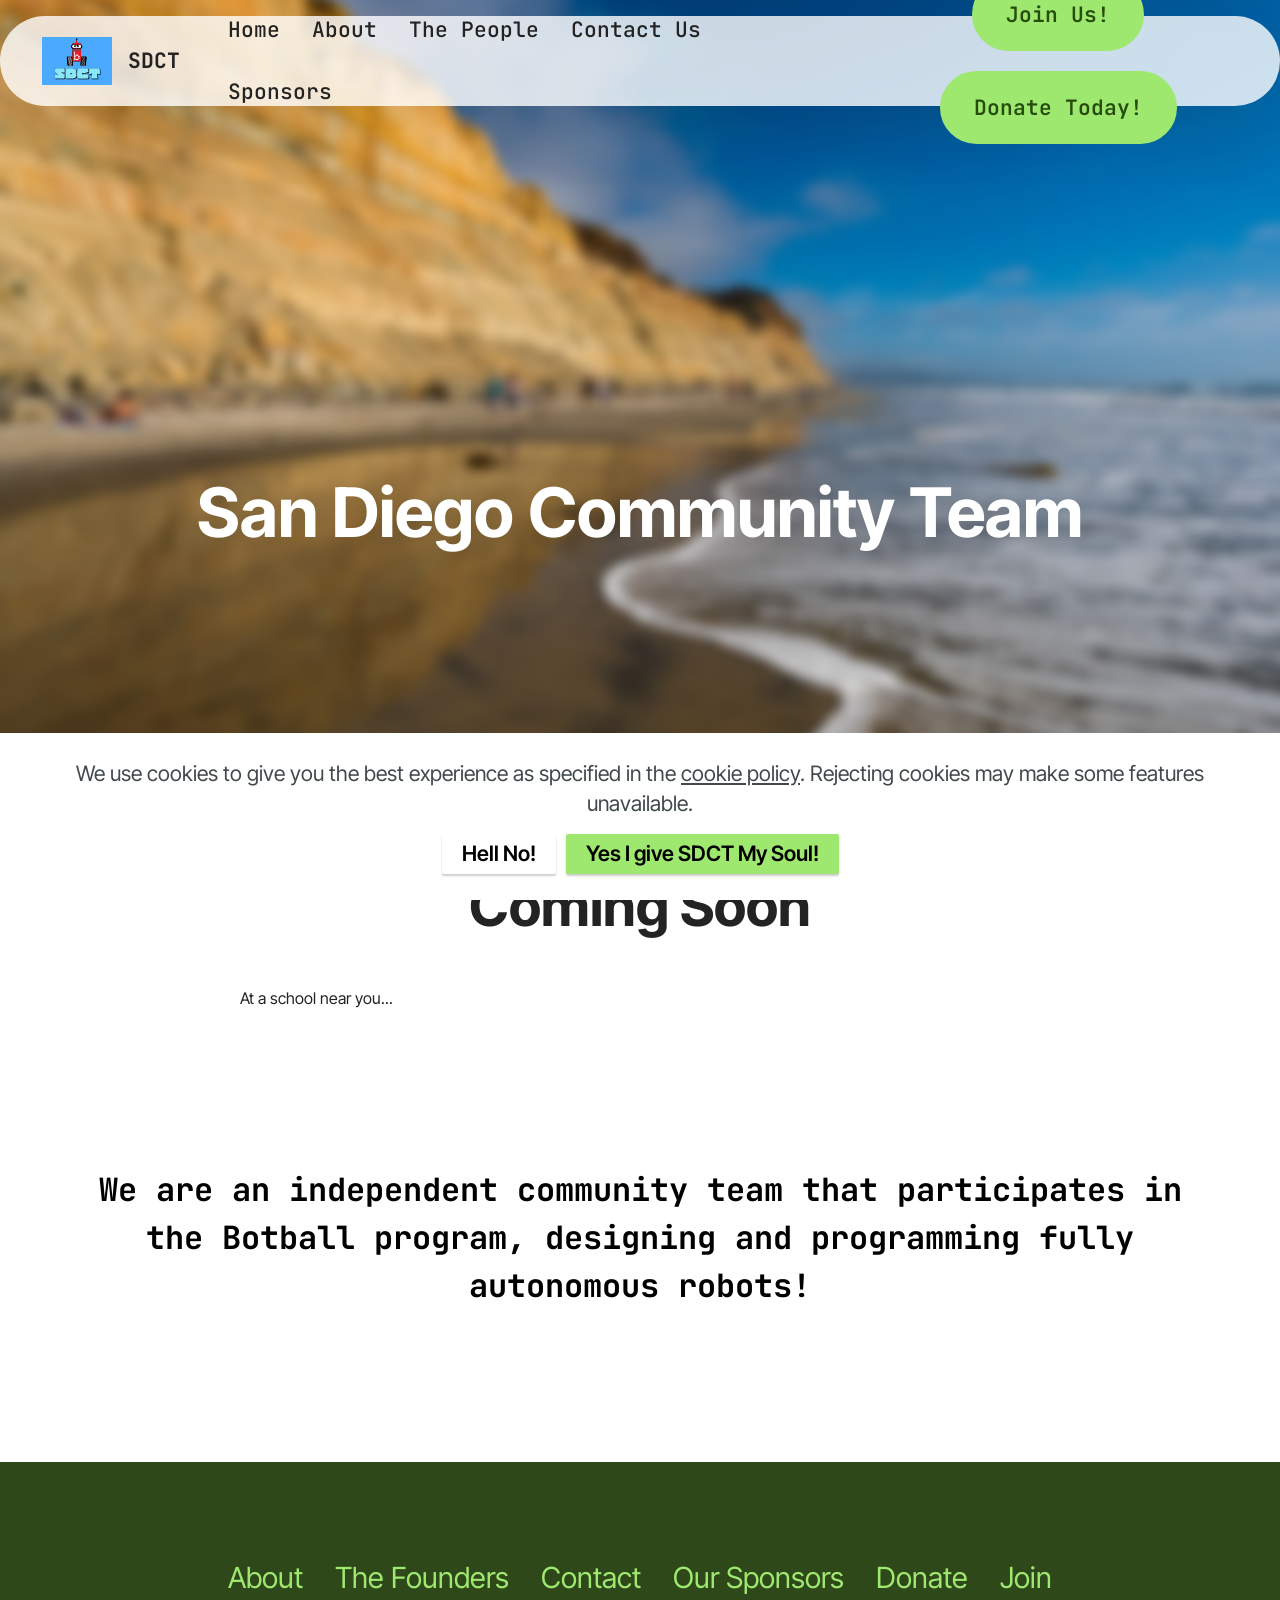
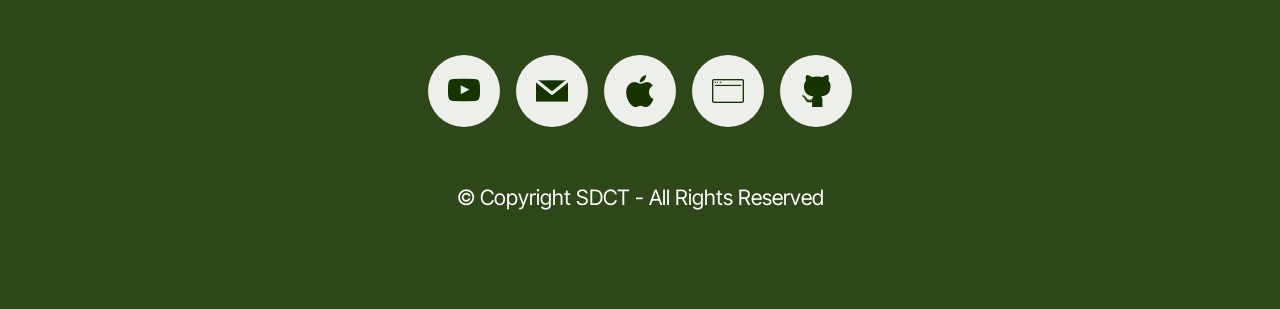
==== index.html @ 922b1c32 "Add files via upload" ====
<!DOCTYPE html>
<html  >
<head>
  <!-- Site made with Mobirise Website Builder v6.1.12, https://mobirise.com -->
  <meta charset="UTF-8">
  <meta http-equiv="X-UA-Compatible" content="IE=edge">
  <meta name="generator" content="Mobirise v6.1.12, mobirise.com">
  <meta name="viewport" content="width=device-width, initial-scale=1, minimum-scale=1">
  <link rel="shortcut icon" href="assets/images/logo-223153.png" type="image/x-icon">
  <meta name="description" content="">
  
  
  <title>Home</title>
  <link rel="stylesheet" href="assets/web/assets/mobirise-icons2/mobirise2.css">
  <link rel="stylesheet" href="assets/web/assets/mobirise-icons/mobirise-icons.css">
  <link rel="stylesheet" href="assets/bootstrap/css/bootstrap.min.css">
  <link rel="stylesheet" href="assets/parallax/jarallax.css">
  <link rel="stylesheet" href="assets/web/assets/gdpr-plugin/gdpr-styles.css">
  <link rel="stylesheet" href="assets/animatecss/animate.css">
  <link rel="stylesheet" href="assets/dropdown/css/style.css">
  <link rel="stylesheet" href="assets/socicon/css/styles.css">
  <link rel="stylesheet" href="assets/theme/css/style.css">
  <link rel="preload" href="https://fonts.googleapis.com/css2?family=Inter+Tight:wght@400;700&display=swap&display=swap" as="style" onload="this.onload=null;this.rel='stylesheet'">
  <noscript><link rel="stylesheet" href="https://fonts.googleapis.com/css2?family=Inter+Tight:wght@400;700&display=swap&display=swap"></noscript>
  <link rel="preload" href="https://fonts.googleapis.com/css?family=JetBrains+Mono:100,200,300,400,500,600,700,800,100i,200i,300i,400i,500i,600i,700i,800i&display=swap" as="style" onload="this.onload=null;this.rel='stylesheet'">
  <noscript><link rel="stylesheet" href="https://fonts.googleapis.com/css?family=JetBrains+Mono:100,200,300,400,500,600,700,800,100i,200i,300i,400i,500i,600i,700i,800i&display=swap"></noscript>
  <link rel="preload" href="https://fonts.googleapis.com/css?family=Orbitron:400,500,600,700,800,900&display=swap" as="style" onload="this.onload=null;this.rel='stylesheet'">
  <noscript><link rel="stylesheet" href="https://fonts.googleapis.com/css?family=Orbitron:400,500,600,700,800,900&display=swap"></noscript>
  <link rel="preload" as="style" href="assets/mobirise/css/mbr-additional.css?v=HCOD8y"><link rel="stylesheet" href="assets/mobirise/css/mbr-additional.css?v=HCOD8y" type="text/css">

  
  
  
</head>
<body>
  
  <section data-bs-version="5.1" class="menu menu1 cid-vvMy0C05TY" once="menu" id="menu01-0">
	

	<nav class="navbar navbar-dropdown navbar-fixed-top navbar-expand-lg">
		<div class="container">
			<div class="navbar-brand">
				<span class="navbar-logo">
					<a href="index.html">
						<img src="assets/images/logo-223153.png" alt="Mobirise Website Builder" style="height: 3rem;">
					</a>
				</span>
				<span class="navbar-caption-wrap"><a class="navbar-caption text-black display-4" href="https://mobiri.se">SDCT</a></span>
			</div>
			<button class="navbar-toggler" type="button" data-toggle="collapse" data-bs-toggle="collapse" data-target="#navbarSupportedContent" data-bs-target="#navbarSupportedContent" aria-controls="navbarNavAltMarkup" aria-expanded="false" aria-label="Toggle navigation">
				<div class="hamburger">
					<span></span>
					<span></span>
					<span></span>
					<span></span>
				</div>
			</button>
			<div class="collapse navbar-collapse" id="navbarSupportedContent">
				<ul class="navbar-nav nav-dropdown" data-app-modern-menu="true"><li class="nav-item"><a class="nav-link link text-black text-primary display-4" href="index.html">Home</a></li><li class="nav-item">
						<a class="nav-link link text-black text-primary display-4" href="page1.html">About</a>
					</li><li class="nav-item"><a class="nav-link link text-black text-primary display-4" href="page3.html">The People</a></li>
					
					<li class="nav-item">
						<a class="nav-link link text-black text-primary display-4" href="page2.html">Contact Us</a>
					</li><li class="nav-item"><a class="nav-link link text-black text-primary display-4" href="page4.html">Sponsors</a></li></ul>
				
				<div class="navbar-buttons mbr-section-btn"><a class="btn btn-primary display-4" href="page5.html">Join Us!</a> <a class="btn btn-primary display-4" href="https://hcb.hackclub.com/donations/start/san-diego-community-team">Donate Today!</a></div>
			</div>
		</div>
	</nav>
</section>

<section data-bs-version="5.1" class="header16 cid-vvMSC6s0SL mbr-parallax-background" id="header17-k">
  
  
  <div class="container-fluid">
    <div class="row">
      <div class="content-wrap col-12 col-md-12">
        <h1 class="mbr-section-title mbr-fonts-style mbr-white mb-4 display-1">
          <strong><br>San Diego Community Team</strong></h1>
        
        
        
      </div>
    </div>
  </div>
</section>

<section data-bs-version="5.1" class="countdown1 cid-vvN29XiNmr" id="countdown1-n">
    
    
    
    
    <div class="container">
        <div class="row justify-content-center">
            <div class="col-lg-8">
                <h3 class="mbr-section-title mb-5 align-center mbr-fonts-style display-2">
                    <strong>Coming Soon</strong>
                </h3>
                
                <div class="countdown-cont align-center mb-5 display-2">
                    <div title="Days" class="daysCountdown col-xs-3 col-sm-3 col-md-3 display-4"></div>
                    <div title="Hours" class="hoursCountdown col-xs-3 col-sm-3 col-md-3 display-4"></div>
                    <div title="Minutes" class="minutesCountdown col-xs-3 col-sm-3 col-md-3 display-4"></div>
                    <div title="Seconds" class="secondsCountdown col-xs-3 col-sm-3 col-md-3 display-4"></div>
                    <div class="countdown" data-due-date="2026/09/25"></div>
                </div>
                <p class="mbr-text mb-5 align-center mbr-fonts-style display-7"></p><p>At a school near you...</p><p></p>
                
                
            </div>
        </div>
    </div>
</section>

<section data-bs-version="5.1" class="start article6 cid-vvMCuUXDXr" id="article06-3">
	

	
	
	<div class="container">
		<div class="row justify-content-center">
			<div class="card col-md-12 col-lg-12">
				<div class="card-wrapper">
					<div class="card-box align-left">
						<h4 class="card-title mbr-fonts-style jetbrains"><strong>We are an independent community team that participates in the Botball program, designing and programming fully autonomous robots!</strong></h4>
						
						
					</div>
				</div>
			</div>
		</div>
	</div>
</section>

<section data-bs-version="5.1" class="footer3 cid-vvMJTp4gHJ" once="footers" id="footer03-8">

        

    

    <div class="container">
        <div class="row">
            <div class="row-links">
                <ul class="header-menu">
                  
                  
                  
                  
                <li class="header-menu-item mbr-fonts-style display-5"><a href="page1.html" class="text-primary">About</a></li><li class="header-menu-item mbr-fonts-style display-5"><a href="page3.html" class="text-primary">The Founders</a></li><li class="header-menu-item mbr-fonts-style display-5"><a href="page1.html" class="text-primary">Contact</a></li><li class="header-menu-item mbr-fonts-style display-5"><a href="page4.html" class="text-primary">Our Sponsors</a></li><li class="header-menu-item mbr-fonts-style display-5"><a href="https://hcb.hackclub.com/donations/start/san-diego-community-team" class="text-primary">Donate</a></li><li class="header-menu-item mbr-fonts-style display-5"><a href="page5.html" class="text-primary">Join</a></li></ul>
              </div>

            <div class="col-12 mt-4">
                <div class="social-row">
                    <div class="soc-item">
                        <a href="https://mobiri.se/" target="_blank">
                            <span class="mbr-iconfont display-7 socicon-youtube socicon"></span>
                        </a>
                    </div>
                    <div class="soc-item">
                        <a href="mailto:rishabh.bhatia248@gmail.com">
                            <span class="mbr-iconfont socicon-mail socicon"></span>
                        </a>
                    </div>
                    <div class="soc-item">
                        <a href="https://apple.com" target="_blank">
                            <span class="mbr-iconfont socicon-apple socicon"></span>
                        </a>
                    </div>
                    <div class="soc-item">
                        <a href="https://www.kipr.org">
                            <span class="mbr-iconfont mbri-browse"></span>
                        </a>
                    </div>
                    <div class="soc-item">
                        <a href="https://github.com/git-to-sleep/SDCT-Codebase-2027" target="_blank">
                            <span class="mbr-iconfont socicon-github socicon"></span>
                        </a>
                    </div>
                </div>
            </div>
            <div class="col-12 mt-5">
                <p class="mbr-fonts-style copyright display-7">
                    © Copyright SDCT - All Rights Reserved
                </p>
            </div>
        </div>
    </div>
</section><section class="display-7" style="padding: 0;align-items: center;justify-content: center;flex-wrap: wrap;    align-content: center;display: flex;position: relative;height: 4rem;"><a href="https://mobiri.se/5142368" style="flex: 1 1;height: 4rem;position: absolute;width: 100%;z-index: 1;"><img alt="" style="height: 4rem;" src="[data-uri]"></a><p style="margin: 0;text-align: center;" class="display-7">&#8204;</p><a style="z-index:1" href="https://mobirise.com/builder/ai-website-maker.html">AI Website Maker</a></section><script type="text/plain" data-src="assets/bootstrap/js/bootstrap.bundle.min.js"></script><script type="text/plain" data-src="assets/parallax/jarallax.js"></script><script src="assets/web/assets/cookies-alert-plugin/cookies-alert-core.js"></script><script src="assets/web/assets/cookies-alert-plugin/cookies-alert-script.js"></script><script type="text/plain" data-src="assets/smoothscroll/smooth-scroll.js"></script><script type="text/plain" data-src="assets/ytplayer/index.js"></script><script type="text/plain" data-src="assets/dropdown/js/navbar-dropdown.js"></script><script type="text/plain" data-src="assets/countdown/countdown.js"></script><script type="text/plain" data-src="assets/theme/js/script.js"></script>
  
  
<input name="cookieData" type="hidden" data-cookie-cookiesAlertType='2' data-cookie-customDialogSelector='null' data-cookie-colorText='#424a4d' data-cookie-colorBg='rgb(255, 255, 255)' data-cookie-opacityOverlay='0' data-cookie-bgOpacity='100' data-cookie-textButton='Yes I give SDCT My Soul!' data-cookie-rejectText='Hell No!' data-cookie-colorButton='#9fe870' data-cookie-rejectColor='#ffffff' data-cookie-colorLink='#424a4d' data-cookie-underlineLink='true' data-cookie-text="We use cookies to give you the best experience as specified in the <a href='privacy.html'>cookie policy</a>. Rejecting cookies may make some features unavailable.">
    <input name="animation" type="hidden">
  </body>
</html>
---- assets/web/assets/mobirise-icons2/mobirise2.css ----
@font-face {
  font-family: 'Moririse2';
  font-display: swap;
  src:  url('mobirise2.eot?f2bix4');
  src:  url('mobirise2.eot?f2bix4#iefix') format('embedded-opentype'),
    url('mobirise2.woff2?f2bix4') format('woff2'),
    url('mobirise2.woff?f2bix4') format('woff'),
    url('mobirise2.ttf?f2bix4') format('truetype'),
    url('mobirise2.svg?f2bix4#mobirise2') format('svg');
  font-weight: normal;
  font-style: normal;
}

[class^="mobi-"], [class*=" mobi-"] {
  /* use !important to prevent issues with browser extensions that change fonts */
  font-family: 'Moririse2' !important;
  speak: none;
  font-style: normal;
  font-weight: normal;
  font-variant: normal;
  text-transform: none;
  line-height: 1;

  /* Better Font Rendering =========== */
  -webkit-font-smoothing: antialiased;
  -moz-osx-font-smoothing: grayscale;
}

.mobi-mbri-add-submenu:before {
  content: "\e900";
}
.mobi-mbri-alert:before {
  content: "\e901";
}
.mobi-mbri-align-center:before {
  content: "\e902";
}
.mobi-mbri-align-justify:before {
  content: "\e903";
}
.mobi-mbri-align-left:before {
  content: "\e904";
}
.mobi-mbri-align-right:before {
  content: "\e905";
}
.mobi-mbri-android:before {
  content: "\e906";
}
.mobi-mbri-apple:before {
  content: "\e907";
}
.mobi-mbri-arrow-down:before {
  content: "\e908";
}
.mobi-mbri-arrow-next:before {
  content: "\e909";
}
.mobi-mbri-arrow-prev:before {
  content: "\e90a";
}
.mobi-mbri-arrow-up:before {
  content: "\e90b";
}
.mobi-mbri-bold:before {
  content: "\e90c";
}
.mobi-mbri-bookmark:before {
  content: "\e90d";
}
.mobi-mbri-bootstrap:before {
  content: "\e90e";
}
.mobi-mbri-briefcase:before {
  content: "\e90f";
}
.mobi-mbri-browse:before {
  content: "\e910";
}
.mobi-mbri-bulleted-list:before {
  content: "\e911";
}
.mobi-mbri-calendar:before {
  content: "\e912";
}
.mobi-mbri-camera:before {
  content: "\e913";
}
.mobi-mbri-cart-add:before {
  content: "\e914";
}
.mobi-mbri-cart-full:before {
  content: "\e915";
}
.mobi-mbri-cash:before {
  content: "\e916";
}
.mobi-mbri-change-style:before {
  content: "\e917";
}
.mobi-mbri-chat:before {
  content: "\e918";
}
.mobi-mbri-clock:before {
  content: "\e919";
}
.mobi-mbri-close:before {
  content: "\e91a";
}
.mobi-mbri-cloud:before {
  content: "\e91b";
}
.mobi-mbri-code:before {
  content: "\e91c";
}
.mobi-mbri-contact-form:before {
  content: "\e91d";
}
.mobi-mbri-credit-card:before {
  content: "\e91e";
}
.mobi-mbri-cursor-click:before {
  content: "\e91f";
}
.mobi-mbri-cust-feedback:before {
  content: "\e920";
}
.mobi-mbri-database:before {
  content: "\e921";
}
.mobi-mbri-delivery:before {
  content: "\e922";
}
.mobi-mbri-desktop:before {
  content: "\e923";
}
.mobi-mbri-devices:before {
  content: "\e924";
}
.mobi-mbri-down:before {
  content: "\e925";
}
.mobi-mbri-download-2:before {
  content: "\e926";
}
.mobi-mbri-download:before {
  content: "\e927";
}
.mobi-mbri-drag-n-drop-2:before {
  content: "\e928";
}
.mobi-mbri-drag-n-drop:before {
  content: "\e929";
}
.mobi-mbri-edit-2:before {
  content: "\e92a";
}
.mobi-mbri-edit:before {
  content: "\e92b";
}
.mobi-mbri-error:before {
  content: "\e92c";
}
.mobi-mbri-extension:before {
  content: "\e92d";
}
.mobi-mbri-features:before {
  content: "\e92e";
}
.mobi-mbri-file:before {
  content: "\e92f";
}
.mobi-mbri-flag:before {
  content: "\e930";
}
.mobi-mbri-folder:before {
  content: "\e931";
}
.mobi-mbri-gift:before {
  content: "\e932";
}
.mobi-mbri-github:before {
  content: "\e933";
}
.mobi-mbri-globe-2:before {
  content: "\e934";
}
.mobi-mbri-globe:before {
  content: "\e935";
}
.mobi-mbri-growing-chart:before {
  content: "\e936";
}
.mobi-mbri-hearth:before {
  content: "\e937";
}
.mobi-mbri-help:before {
  content: "\e938";
}
.mobi-mbri-home:before {
  content: "\e939";
}
.mobi-mbri-hot-cup:before {
  content: "\e93a";
}
.mobi-mbri-idea:before {
  content: "\e93b";
}
.mobi-mbri-image-gallery:before {
  content: "\e93c";
}
.mobi-mbri-image-slider:before {
  content: "\e93d";
}
.mobi-mbri-info:before {
  content: "\e93e";
}
.mobi-mbri-italic:before {
  content: "\e93f";
}
.mobi-mbri-key:before {
  content: "\e940";
}
.mobi-mbri-laptop:before {
  content: "\e941";
}
.mobi-mbri-layers:before {
  content: "\e942";
}
.mobi-mbri-left-right:before {
  content: "\e943";
}
.mobi-mbri-left:before {
  content: "\e944";
}
.mobi-mbri-letter:before {
  content: "\e945";
}
.mobi-mbri-like:before {
  content: "\e946";
}
.mobi-mbri-link:before {
  content: "\e947";
}
.mobi-mbri-lock:before {
  content: "\e948";
}
.mobi-mbri-login:before {
  content: "\e949";
}
.mobi-mbri-logout:before {
  content: "\e94a";
}
.mobi-mbri-magic-stick:before {
  content: "\e94b";
}
.mobi-mbri-map-pin:before {
  content: "\e94c";
}
.mobi-mbri-menu:before {
  content: "\e94d";
}
.mobi-mbri-mobile-2:before {
  content: "\e94e";
}
.mobi-mbri-mobile-horizontal:before {
  content: "\e94f";
}
.mobi-mbri-mobile:before {
  content: "\e950";
}
.mobi-mbri-mobirise:before {
  content: "\e951";
}
.mobi-mbri-more-horizontal:before {
  content: "\e952";
}
.mobi-mbri-more-vertical:before {
  content: "\e953";
}
.mobi-mbri-music:before {
  content: "\e954";
}
.mobi-mbri-new-file:before {
  content: "\e955";
}
.mobi-mbri-numbered-list:before {
  content: "\e956";
}
.mobi-mbri-opened-folder:before {
  content: "\e957";
}
.mobi-mbri-pages:before {
  content: "\e958";
}
.mobi-mbri-paper-plane:before {
  content: "\e959";
}
.mobi-mbri-paperclip:before {
  content: "\e95a";
}
.mobi-mbri-phone:before {
  content: "\e95b";
}
.mobi-mbri-photo:before {
  content: "\e95c";
}
.mobi-mbri-photos:before {
  content: "\e95d";
}
.mobi-mbri-pin:before {
  content: "\e95e";
}
.mobi-mbri-play:before {
  content: "\e95f";
}
.mobi-mbri-plus:before {
  content: "\e960";
}
.mobi-mbri-preview:before {
  content: "\e961";
}
.mobi-mbri-print:before {
  content: "\e962";
}
.mobi-mbri-protect:before {
  content: "\e963";
}
.mobi-mbri-question:before {
  content: "\e964";
}
.mobi-mbri-quote-left:before {
  content: "\e965";
}
.mobi-mbri-quote-right:before {
  content: "\e966";
}
.mobi-mbri-redo:before {
  content: "\e967";
}
.mobi-mbri-refresh:before {
  content: "\e968";
}
.mobi-mbri-responsive-2:before {
  content: "\e969";
}
.mobi-mbri-responsive:before {
  content: "\e96a";
}
.mobi-mbri-right:before {
  content: "\e96b";
}
.mobi-mbri-rocket:before {
  content: "\e96c";
}
.mobi-mbri-sad-face:before {
  content: "\e96d";
}
.mobi-mbri-sale:before {
  content: "\e96e";
}
.mobi-mbri-save:before {
  content: "\e96f";
}
.mobi-mbri-search:before {
  content: "\e970";
}
.mobi-mbri-setting-2:before {
  content: "\e971";
}
.mobi-mbri-setting-3:before {
  content: "\e972";
}
.mobi-mbri-setting:before {
  content: "\e973";
}
.mobi-mbri-share:before {
  content: "\e974";
}
.mobi-mbri-shopping-bag:before {
  content: "\e975";
}
.mobi-mbri-shopping-basket:before {
  content: "\e976";
}
.mobi-mbri-shopping-cart:before {
  content: "\e977";
}
.mobi-mbri-sites:before {
  content: "\e978";
}
.mobi-mbri-smile-face:before {
  content: "\e979";
}
.mobi-mbri-speed:before {
  content: "\e97a";
}
.mobi-mbri-star:before {
  content: "\e97b";
}
.mobi-mbri-success:before {
  content: "\e97c";
}
.mobi-mbri-sun:before {
  content: "\e97d";
}
.mobi-mbri-sun2:before {
  content: "\e97e";
}
.mobi-mbri-tablet-vertical:before {
  content: "\e97f";
}
.mobi-mbri-tablet:before {
  content: "\e980";
}
.mobi-mbri-target:before {
  content: "\e981";
}
.mobi-mbri-timer:before {
  content: "\e982";
}
.mobi-mbri-to-ftp:before {
  content: "\e983";
}
.mobi-mbri-to-local-drive:before {
  content: "\e984";
}
.mobi-mbri-touch-swipe:before {
  content: "\e985";
}
.mobi-mbri-touch:before {
  content: "\e986";
}
.mobi-mbri-trash:before {
  content: "\e987";
}
.mobi-mbri-underline:before {
  content: "\e988";
}
.mobi-mbri-undo:before {
  content: "\e989";
}
.mobi-mbri-unlink:before {
  content: "\e98a";
}
.mobi-mbri-unlock:before {
  content: "\e98b";
}
.mobi-mbri-up-down:before {
  content: "\e98c";
}
.mobi-mbri-up:before {
  content: "\e98d";
}
.mobi-mbri-update:before {
  content: "\e98e";
}
.mobi-mbri-upload-2:before {
  content: "\e98f";
}
.mobi-mbri-upload:before {
  content: "\e990";
}
.mobi-mbri-user-2:before {
  content: "\e991";
}
.mobi-mbri-user:before {
  content: "\e992";
}
.mobi-mbri-users:before {
  content: "\e993";
}
.mobi-mbri-video-play:before {
  content: "\e994";
}
.mobi-mbri-video:before {
  content: "\e995";
}
.mobi-mbri-watch:before {
  content: "\e996";
}
.mobi-mbri-website-theme-2:before {
  content: "\e997";
}
.mobi-mbri-website-theme:before {
  content: "\e998";
}
.mobi-mbri-wifi:before {
  content: "\e999";
}
.mobi-mbri-windows:before {
  content: "\e99a";
}
.mobi-mbri-zoom-in:before {
  content: "\e99b";
}
.mobi-mbri-zoom-out:before {
  content: "\e99c";
}
---- assets/web/assets/mobirise-icons/mobirise-icons.css ----
@font-face {
  font-family: 'MobiriseIcons';
  src:  url('mobirise-icons.eot?spat4u');
  src:  url('mobirise-icons.eot?spat4u#iefix') format('embedded-opentype'),
    url('mobirise-icons.woff2?spat4u') format('woff2'),
    url('mobirise-icons.woff?spat4u') format('woff'),
    url('mobirise-icons.ttf?spat4u') format('truetype'),
    url('mobirise-icons.svg?spat4u#MobiriseIcons') format('svg');
  font-weight: normal;
  font-style: normal;
  font-display: swap;
}

[class^="mbri-"], [class*=" mbri-"] {
  /* use !important to prevent issues with browser extensions that change fonts */
  font-family: MobiriseIcons !important;
  speak: none;
  font-style: normal;
  font-weight: normal;
  font-variant: normal;
  text-transform: none;
  line-height: 1;

  /* Better Font Rendering =========== */
  -webkit-font-smoothing: antialiased;
  -moz-osx-font-smoothing: grayscale;
}

.mbri-add-submenu:before {
  content: "\e900";
}
.mbri-alert:before {
  content: "\e901";
}
.mbri-align-center:before {
  content: "\e902";
}
.mbri-align-justify:before {
  content: "\e903";
}
.mbri-align-left:before {
  content: "\e904";
}
.mbri-align-right:before {
  content: "\e905";
}
.mbri-android:before {
  content: "\e906";
}
.mbri-apple:before {
  content: "\e907";
}
.mbri-arrow-down:before {
  content: "\e908";
}
.mbri-arrow-next:before {
  content: "\e909";
}
.mbri-arrow-prev:before {
  content: "\e90a";
}
.mbri-arrow-up:before {
  content: "\e90b";
}
.mbri-bold:before {
  content: "\e90c";
}
.mbri-bookmark:before {
  content: "\e90d";
}
.mbri-bootstrap:before {
  content: "\e90e";
}
.mbri-briefcase:before {
  content: "\e90f";
}
.mbri-browse:before {
  content: "\e910";
}
.mbri-bulleted-list:before {
  content: "\e911";
}
.mbri-calendar:before {
  content: "\e912";
}
.mbri-camera:before {
  content: "\e913";
}
.mbri-cart-add:before {
  content: "\e914";
}
.mbri-cart-full:before {
  content: "\e915";
}
.mbri-cash:before {
  content: "\e916";
}
.mbri-change-style:before {
  content: "\e917";
}
.mbri-chat:before {
  content: "\e918";
}
.mbri-clock:before {
  content: "\e919";
}
.mbri-close:before {
  content: "\e91a";
}
.mbri-cloud:before {
  content: "\e91b";
}
.mbri-code:before {
  content: "\e91c";
}
.mbri-contact-form:before {
  content: "\e91d";
}
.mbri-credit-card:before {
  content: "\e91e";
}
.mbri-cursor-click:before {
  content: "\e91f";
}
.mbri-cust-feedback:before {
  content: "\e920";
}
.mbri-database:before {
  content: "\e921";
}
.mbri-delivery:before {
  content: "\e922";
}
.mbri-desktop:before {
  content: "\e923";
}
.mbri-devices:before {
  content: "\e924";
}
.mbri-down:before {
  content: "\e925";
}
.mbri-download:before {
  content: "\e989";
}
.mbri-drag-n-drop:before {
  content: "\e927";
}
.mbri-drag-n-drop2:before {
  content: "\e928";
}
.mbri-edit:before {
  content: "\e929";
}
.mbri-edit2:before {
  content: "\e92a";
}
.mbri-error:before {
  content: "\e92b";
}
.mbri-extension:before {
  content: "\e92c";
}
.mbri-features:before {
  content: "\e92d";
}
.mbri-file:before {
  content: "\e92e";
}
.mbri-flag:before {
  content: "\e92f";
}
.mbri-folder:before {
  content: "\e930";
}
.mbri-gift:before {
  content: "\e931";
}
.mbri-github:before {
  content: "\e932";
}
.mbri-globe:before {
  content: "\e933";
}
.mbri-globe-2:before {
  content: "\e934";
}
.mbri-growing-chart:before {
  content: "\e935";
}
.mbri-hearth:before {
  content: "\e936";
}
.mbri-help:before {
  content: "\e937";
}
.mbri-home:before {
  content: "\e938";
}
.mbri-hot-cup:before {
  content: "\e939";
}
.mbri-idea:before {
  content: "\e93a";
}
.mbri-image-gallery:before {
  content: "\e93b";
}
.mbri-image-slider:before {
  content: "\e93c";
}
.mbri-info:before {
  content: "\e93d";
}
.mbri-italic:before {
  content: "\e93e";
}
.mbri-key:before {
  content: "\e93f";
}
.mbri-laptop:before {
  content: "\e940";
}
.mbri-layers:before {
  content: "\e941";
}
.mbri-left-right:before {
  content: "\e942";
}
.mbri-left:before {
  content: "\e943";
}
.mbri-letter:before {
  content: "\e944";
}
.mbri-like:before {
  content: "\e945";
}
.mbri-link:before {
  content: "\e946";
}
.mbri-lock:before {
  content: "\e947";
}
.mbri-login:before {
  content: "\e948";
}
.mbri-logout:before {
  content: "\e949";
}
.mbri-magic-stick:before {
  content: "\e94a";
}
.mbri-map-pin:before {
  content: "\e94b";
}
.mbri-menu:before {
  content: "\e94c";
}
.mbri-mobile:before {
  content: "\e94d";
}
.mbri-mobile2:before {
  content: "\e94e";
}
.mbri-mobirise:before {
  content: "\e94f";
}
.mbri-more-horizontal:before {
  content: "\e950";
}
.mbri-more-vertical:before {
  content: "\e951";
}
.mbri-music:before {
  content: "\e952";
}
.mbri-new-file:before {
  content: "\e953";
}
.mbri-numbered-list:before {
  content: "\e954";
}
.mbri-opened-folder:before {
  content: "\e955";
}
.mbri-pages:before {
  content: "\e956";
}
.mbri-paper-plane:before {
  content: "\e957";
}
.mbri-paperclip:before {
  content: "\e958";
}
.mbri-photo:before {
  content: "\e959";
}
.mbri-photos:before {
  content: "\e95a";
}
.mbri-pin:before {
  content: "\e95b";
}
.mbri-play:before {
  content: "\e95c";
}
.mbri-plus:before {
  content: "\e95d";
}
.mbri-preview:before {
  content: "\e95e";
}
.mbri-print:before {
  content: "\e95f";
}
.mbri-protect:before {
  content: "\e960";
}
.mbri-question:before {
  content: "\e961";
}
.mbri-quote-left:before {
  content: "\e962";
}
.mbri-quote-right:before {
  content: "\e963";
}
.mbri-refresh:before {
  content: "\e964";
}
.mbri-responsive:before {
  content: "\e965";
}
.mbri-right:before {
  content: "\e966";
}
.mbri-rocket:before {
  content: "\e967";
}
.mbri-sad-face:before {
  content: "\e968";
}
.mbri-sale:before {
  content: "\e969";
}
.mbri-save:before {
  content: "\e96a";
}
.mbri-search:before {
  content: "\e96b";
}
.mbri-setting:before {
  content: "\e96c";
}
.mbri-setting2:before {
  content: "\e96d";
}
.mbri-setting3:before {
  content: "\e96e";
}
.mbri-share:before {
  content: "\e96f";
}
.mbri-shopping-bag:before {
  content: "\e970";
}
.mbri-shopping-basket:before {
  content: "\e971";
}
.mbri-shopping-cart:before {
  content: "\e972";
}
.mbri-sites:before {
  content: "\e973";
}
.mbri-smile-face:before {
  content: "\e974";
}
.mbri-speed:before {
  content: "\e975";
}
.mbri-star:before {
  content: "\e976";
}
.mbri-success:before {
  content: "\e977";
}
.mbri-sun:before {
  content: "\e978";
}
.mbri-sun2:before {
  content: "\e979";
}
.mbri-tablet:before {
  content: "\e97a";
}
.mbri-tablet-vertical:before {
  content: "\e97b";
}
.mbri-target:before {
  content: "\e97c";
}
.mbri-timer:before {
  content: "\e97d";
}
.mbri-to-ftp:before {
  content: "\e97e";
}
.mbri-to-local-drive:before {
  content: "\e97f";
}
.mbri-touch-swipe:before {
  content: "\e980";
}
.mbri-touch:before {
  content: "\e981";
}
.mbri-trash:before {
  content: "\e982";
}
.mbri-underline:before {
  content: "\e983";
}
.mbri-unlink:before {
  content: "\e984";
}
.mbri-unlock:before {
  content: "\e985";
}
.mbri-up-down:before {
  content: "\e986";
}
.mbri-up:before {
  content: "\e987";
}
.mbri-update:before {
  content: "\e988";
}
.mbri-upload:before {
 content: "\e926"; 
}
.mbri-user:before {
  content: "\e98a";
}
.mbri-user2:before {
  content: "\e98b";
}
.mbri-users:before {
  content: "\e98c";
}
.mbri-video:before {
  content: "\e98d";
}
.mbri-video-play:before {
  content: "\e98e";
}
.mbri-watch:before {
  content: "\e98f";
}
.mbri-website-theme:before {
  content: "\e990";
}
.mbri-wifi:before {
  content: "\e991";
}
.mbri-windows:before {
  content: "\e992";
}
.mbri-zoom-out:before {
  content: "\e993";
}
.mbri-redo:before {
  content: "\e994";
}
.mbri-undo:before {
  content: "\e995";
}
---- assets/parallax/jarallax.css ----
.jarallax {
    position: relative;
    z-index: 0;
}
.jarallax > .jarallax-img {
    position: absolute;
    object-fit: cover;
    /* support for plugin https://github.com/bfred-it/object-fit-images */
    font-family: 'object-fit: cover;';
    top: 0;
    left: 0;
    width: 100%;
    height: 100%;
    z-index: -1;
}
---- assets/web/assets/gdpr-plugin/gdpr-styles.css ----
.gdpr-block {
    padding: 10px;
    font-size: 14px;
    display: block;
    width: 100%;
    text-align: center;
}
.gdpr-block.covert {
	display: none;
}
.textGDPR {
    position: relative;
}
.gdpr-block label span.textGDPR input[name='gdpr']{
    width: 15px;
    height: 15px;
    margin: 0;
    position: absolute;
    top: 3px;
    left: -20px;
}
.gdpr-block label {
    color: #a7a7a7;
    vertical-align: middle;
    user-select: none;
    margin-bottom: 0;
}
---- assets/dropdown/css/style.css ----
.navbar-dropdown {
  left: 0;
  padding: 0;
  position: absolute;
  right: 0;
  top: 0;
  transition: all 0.45s ease;
  z-index: 1030;
  background: #282828; }
  .navbar-dropdown .navbar-logo {
    margin-right: 0.8rem;
    transition: margin 0.3s ease-in-out;
    vertical-align: middle; }
    .navbar-dropdown .navbar-logo img {
      height: 3.125rem;
      transition: all 0.3s ease-in-out; }
    .navbar-dropdown .navbar-logo.mbr-iconfont {
      font-size: 3.125rem;
      line-height: 3.125rem; }
  .navbar-dropdown .navbar-caption {
    font-weight: 700;
    white-space: normal;
    vertical-align: -4px;
    line-height: 3.125rem !important; }
    .navbar-dropdown .navbar-caption, .navbar-dropdown .navbar-caption:hover {
      color: inherit;
      text-decoration: none; }
  .navbar-dropdown .mbr-iconfont + .navbar-caption {
    vertical-align: -1px; }
  .navbar-dropdown.navbar-fixed-top {
    position: fixed; }
  .navbar-dropdown .navbar-brand span {
    vertical-align: -4px; }
  .navbar-dropdown.bg-color.transparent {
    background: none; }
  .navbar-dropdown.navbar-short .navbar-brand {
    padding: 0.625rem 0; }
    .navbar-dropdown.navbar-short .navbar-brand span {
      vertical-align: -1px; }
  .navbar-dropdown.navbar-short .navbar-caption {
    line-height: 2.375rem !important;
    vertical-align: -2px; }
  .navbar-dropdown.navbar-short .navbar-logo {
    margin-right: 0.5rem; }
    .navbar-dropdown.navbar-short .navbar-logo img {
      height: 2.375rem; }
    .navbar-dropdown.navbar-short .navbar-logo.mbr-iconfont {
      font-size: 2.375rem;
      line-height: 2.375rem; }
  .navbar-dropdown.navbar-short .mbr-table-cell {
    height: 3.625rem; }
  .navbar-dropdown .navbar-close {
    left: 0.6875rem;
    position: fixed;
    top: 0.75rem;
    z-index: 1000; }
  .navbar-dropdown .hamburger-icon {
    content: "";
    display: inline-block;
    vertical-align: middle;
    width: 16px;
    -webkit-box-shadow: 0 -6px 0 1px #282828,0 0 0 1px #282828,0 6px 0 1px #282828;
    -moz-box-shadow: 0 -6px 0 1px #282828,0 0 0 1px #282828,0 6px 0 1px #282828;
    box-shadow: 0 -6px 0 1px #282828,0 0 0 1px #282828,0 6px 0 1px #282828; }

.dropdown-menu .dropdown-toggle[data-toggle="dropdown-submenu"]::after {
  border-bottom: 0.35em solid transparent;
  border-left: 0.35em solid;
  border-right: 0;
  border-top: 0.35em solid transparent;
  margin-left: 0.3rem; }

.dropdown-menu .dropdown-item:focus {
  outline: 0; }

.nav-dropdown {
  font-size: 0.75rem;
  font-weight: 500;
  height: auto !important; }
  .nav-dropdown .nav-btn {
    padding-left: 1rem; }
  .nav-dropdown .link {
    margin: .667em 1.667em;
    font-weight: 500;
    padding: 0;
    transition: color .2s ease-in-out; }
    .nav-dropdown .link.dropdown-toggle {
      margin-right: 2.583em; }
      .nav-dropdown .link.dropdown-toggle::after {
        margin-left: .25rem;
        border-top: 0.35em solid;
        border-right: 0.35em solid transparent;
        border-left: 0.35em solid transparent;
        border-bottom: 0; }
      .nav-dropdown .link.dropdown-toggle[aria-expanded="true"] {
        margin: 0;
        padding: 0.667em 3.263em  0.667em 1.667em; }
  .nav-dropdown .link::after,
  .nav-dropdown .dropdown-item::after {
    color: inherit; }
  .nav-dropdown .btn {
    font-size: 0.75rem;
    font-weight: 700;
    letter-spacing: 0;
    margin-bottom: 0;
    padding-left: 1.25rem;
    padding-right: 1.25rem; }
  .nav-dropdown .dropdown-menu {
    border-radius: 0;
    border: 0;
    left: 0;
    margin: 0;
    padding-bottom: 1.25rem;
    padding-top: 1.25rem;
    position: relative; }
  .nav-dropdown .dropdown-submenu {
    margin-left: 0.125rem;
    top: 0; }
  .nav-dropdown .dropdown-item {
    font-weight: 500;
    line-height: 2;
    padding: 0.3846em 4.615em 0.3846em 1.5385em;
    position: relative;
    transition: color .2s ease-in-out, background-color .2s ease-in-out; }
    .nav-dropdown .dropdown-item::after {
      margin-top: -0.3077em;
      position: absolute;
      right: 1.1538em;
      top: 50%; }
    .nav-dropdown .dropdown-item:focus, .nav-dropdown .dropdown-item:hover {
      background: none; }

@media (max-width: 767px) {
  .nav-dropdown.navbar-toggleable-sm {
    bottom: 0;
    display: none;
    left: 0;
    overflow-x: hidden;
    position: fixed;
    top: 0;
    transform: translateX(-100%);
    -ms-transform: translateX(-100%);
    -webkit-transform: translateX(-100%);
    width: 18.75rem;
    z-index: 999; } }
.nav-dropdown.navbar-toggleable-xl {
  bottom: 0;
  display: none;
  left: 0;
  overflow-x: hidden;
  position: fixed;
  top: 0;
  transform: translateX(-100%);
  -ms-transform: translateX(-100%);
  -webkit-transform: translateX(-100%);
  width: 18.75rem;
  z-index: 999; }

.nav-dropdown-sm {
  display: block !important;
  overflow-x: hidden;
  overflow: auto;
  padding-top: 3.875rem; }
  .nav-dropdown-sm::after {
    content: "";
    display: block;
    height: 3rem;
    width: 100%; }
  .nav-dropdown-sm.collapse.in ~ .navbar-close {
    display: block !important; }
  .nav-dropdown-sm.collapsing, .nav-dropdown-sm.collapse.in {
    transform: translateX(0);
    -ms-transform: translateX(0);
    -webkit-transform: translateX(0);
    transition: all 0.25s ease-out;
    -webkit-transition: all 0.25s ease-out;
    background: #282828; }
  .nav-dropdown-sm.collapsing[aria-expanded="false"] {
    transform: translateX(-100%);
    -ms-transform: translateX(-100%);
    -webkit-transform: translateX(-100%); }
  .nav-dropdown-sm .nav-item {
    display: block;
    margin-left: 0 !important;
    padding-left: 0; }
  .nav-dropdown-sm .link,
  .nav-dropdown-sm .dropdown-item {
    border-top: 1px dotted rgba(255, 255, 255, 0.1);
    font-size: 0.8125rem;
    line-height: 1.6;
    margin: 0 !important;
    padding: 0.875rem 2.4rem 0.875rem 1.5625rem !important;
    position: relative;
    white-space: normal; }
    .nav-dropdown-sm .link:focus, .nav-dropdown-sm .link:hover,
    .nav-dropdown-sm .dropdown-item:focus,
    .nav-dropdown-sm .dropdown-item:hover {
      background: rgba(0, 0, 0, 0.2) !important;
      color: #c0a375; }
  .nav-dropdown-sm .nav-btn {
    position: relative;
    padding: 1.5625rem 1.5625rem 0 1.5625rem; }
    .nav-dropdown-sm .nav-btn::before {
      border-top: 1px dotted rgba(255, 255, 255, 0.1);
      content: "";
      left: 0;
      position: absolute;
      top: 0;
      width: 100%; }
    .nav-dropdown-sm .nav-btn + .nav-btn {
      padding-top: 0.625rem; }
      .nav-dropdown-sm .nav-btn + .nav-btn::before {
        display: none; }
  .nav-dropdown-sm .btn {
    padding: 0.625rem 0; }
  .nav-dropdown-sm .dropdown-toggle[data-toggle="dropdown-submenu"]::after {
    margin-left: .25rem;
    border-top: 0.35em solid;
    border-right: 0.35em solid transparent;
    border-left: 0.35em solid transparent;
    border-bottom: 0; }
  .nav-dropdown-sm .dropdown-toggle[data-toggle="dropdown-submenu"][aria-expanded="true"]::after {
    border-top: 0;
    border-right: 0.35em solid transparent;
    border-left: 0.35em solid transparent;
    border-bottom: 0.35em solid; }
  .nav-dropdown-sm .dropdown-menu {
    margin: 0;
    padding: 0;
    position: relative;
    top: 0;
    left: 0;
    width: 100%;
    border: 0;
    float: none;
    border-radius: 0;
    background: none; }
  .nav-dropdown-sm .dropdown-submenu {
    left: 100%;
    margin-left: 0.125rem;
    margin-top: -1.25rem;
    top: 0; }

.navbar-toggleable-sm .nav-dropdown .dropdown-menu {
  position: absolute; }

.navbar-toggleable-sm .nav-dropdown .dropdown-submenu {
  left: 100%;
  margin-left: 0.125rem;
  margin-top: -1.25rem;
  top: 0; }

.navbar-toggleable-sm.opened .nav-dropdown .dropdown-menu {
  position: relative; }

.navbar-toggleable-sm.opened .nav-dropdown .dropdown-submenu {
  left: 0;
  margin-left: 00rem;
  margin-top: 0rem;
  top: 0; }

.is-builder .nav-dropdown.collapsing {
  transition: none !important; }
---- assets/socicon/css/styles.css ----
@charset "UTF-8";

@font-face {
  font-family: 'Socicon';
  src:  url('../fonts/socicon.eot');
  src:  url('../fonts/socicon.eot?#iefix') format('embedded-opentype'),
    url('../fonts/socicon.woff2') format('woff2'),
    url('../fonts/socicon.ttf') format('truetype'),
    url('../fonts/socicon.woff') format('woff'),
    url('../fonts/socicon.svg#socicon') format('svg');
  font-weight: normal;
  font-style: normal;
  font-display: swap;
}

[data-icon]:before {
  font-family: "socicon" !important;
  content: attr(data-icon);
  font-style: normal !important;
  font-weight: normal !important;
  font-variant: normal !important;
  text-transform: none !important;
  speak: none;
  line-height: 1;
  -webkit-font-smoothing: antialiased;
  -moz-osx-font-smoothing: grayscale;
}

[class^="socicon-"], [class*=" socicon-"] {
  /* use !important to prevent issues with browser extensions that change fonts */
  font-family: 'Socicon' !important;
  speak: none;
  font-style: normal;
  font-weight: normal;
  font-variant: normal;
  text-transform: none;
  line-height: 1;

  /* Better Font Rendering =========== */
  -webkit-font-smoothing: antialiased;
  -moz-osx-font-smoothing: grayscale;
}

.socicon-500px:before {
  content: "\e000";
}
.socicon-8tracks:before {
  content: "\e001";
}
.socicon-airbnb:before {
  content: "\e002";
}
.socicon-alliance:before {
  content: "\e003";
}
.socicon-amazon:before {
  content: "\e004";
}
.socicon-amplement:before {
  content: "\e005";
}
.socicon-android:before {
  content: "\e006";
}
.socicon-angellist:before {
  content: "\e007";
}
.socicon-apple:before {
  content: "\e008";
}
.socicon-appnet:before {
  content: "\e009";
}
.socicon-baidu:before {
  content: "\e00a";
}
.socicon-bandcamp:before {
  content: "\e00b";
}
.socicon-battlenet:before {
  content: "\e00c";
}
.socicon-mixer:before {
  content: "\e00d";
}
.socicon-bebee:before {
  content: "\e00e";
}
.socicon-bebo:before {
  content: "\e00f";
}
.socicon-behance:before {
  content: "\e010";
}
.socicon-blizzard:before {
  content: "\e011";
}
.socicon-blogger:before {
  content: "\e012";
}
.socicon-buffer:before {
  content: "\e013";
}
.socicon-chrome:before {
  content: "\e014";
}
.socicon-coderwall:before {
  content: "\e015";
}
.socicon-curse:before {
  content: "\e016";
}
.socicon-dailymotion:before {
  content: "\e017";
}
.socicon-deezer:before {
  content: "\e018";
}
.socicon-delicious:before {
  content: "\e019";
}
.socicon-deviantart:before {
  content: "\e01a";
}
.socicon-diablo:before {
  content: "\e01b";
}
.socicon-digg:before {
  content: "\e01c";
}
.socicon-discord:before {
  content: "\e01d";
}
.socicon-disqus:before {
  content: "\e01e";
}
.socicon-douban:before {
  content: "\e01f";
}
.socicon-draugiem:before {
  content: "\e020";
}
.socicon-dribbble:before {
  content: "\e021";
}
.socicon-drupal:before {
  content: "\e022";
}
.socicon-ebay:before {
  content: "\e023";
}
.socicon-ello:before {
  content: "\e024";
}
.socicon-endomodo:before {
  content: "\e025";
}
.socicon-envato:before {
  content: "\e026";
}
.socicon-etsy:before {
  content: "\e027";
}
.socicon-facebook:before {
  content: "\e028";
}
.socicon-feedburner:before {
  content: "\e029";
}
.socicon-filmweb:before {
  content: "\e02a";
}
.socicon-firefox:before {
  content: "\e02b";
}
.socicon-flattr:before {
  content: "\e02c";
}
.socicon-flickr:before {
  content: "\e02d";
}
.socicon-formulr:before {
  content: "\e02e";
}
.socicon-forrst:before {
  content: "\e02f";
}
.socicon-foursquare:before {
  content: "\e030";
}
.socicon-friendfeed:before {
  content: "\e031";
}
.socicon-github:before {
  content: "\e032";
}
.socicon-goodreads:before {
  content: "\e033";
}
.socicon-google:before {
  content: "\e034";
}
.socicon-googlescholar:before {
  content: "\e035";
}
.socicon-googlegroups:before {
  content: "\e036";
}
.socicon-googlephotos:before {
  content: "\e037";
}
.socicon-googleplus:before {
  content: "\e038";
}
.socicon-grooveshark:before {
  content: "\e039";
}
.socicon-hackerrank:before {
  content: "\e03a";
}
.socicon-hearthstone:before {
  content: "\e03b";
}
.socicon-hellocoton:before {
  content: "\e03c";
}
.socicon-heroes:before {
  content: "\e03d";
}
.socicon-smashcast:before {
  content: "\e03e";
}
.socicon-horde:before {
  content: "\e03f";
}
.socicon-houzz:before {
  content: "\e040";
}
.socicon-icq:before {
  content: "\e041";
}
.socicon-identica:before {
  content: "\e042";
}
.socicon-imdb:before {
  content: "\e043";
}
.socicon-instagram:before {
  content: "\e044";
}
.socicon-issuu:before {
  content: "\e045";
}
.socicon-istock:before {
  content: "\e046";
}
.socicon-itunes:before {
  content: "\e047";
}
.socicon-keybase:before {
  content: "\e048";
}
.socicon-lanyrd:before {
  content: "\e049";
}
.socicon-lastfm:before {
  content: "\e04a";
}
.socicon-line:before {
  content: "\e04b";
}
.socicon-linkedin:before {
  content: "\e04c";
}
.socicon-livejournal:before {
  content: "\e04d";
}
.socicon-lyft:before {
  content: "\e04e";
}
.socicon-macos:before {
  content: "\e04f";
}
.socicon-mail:before {
  content: "\e050";
}
.socicon-medium:before {
  content: "\e051";
}
.socicon-meetup:before {
  content: "\e052";
}
.socicon-mixcloud:before {
  content: "\e053";
}
.socicon-modelmayhem:before {
  content: "\e054";
}
.socicon-mumble:before {
  content: "\e055";
}
.socicon-myspace:before {
  content: "\e056";
}
.socicon-newsvine:before {
  content: "\e057";
}
.socicon-nintendo:before {
  content: "\e058";
}
.socicon-npm:before {
  content: "\e059";
}
.socicon-odnoklassniki:before {
  content: "\e05a";
}
.socicon-openid:before {
  content: "\e05b";
}
.socicon-opera:before {
  content: "\e05c";
}
.socicon-outlook:before {
  content: "\e05d";
}
.socicon-overwatch:before {
  content: "\e05e";
}
.socicon-patreon:before {
  content: "\e05f";
}
.socicon-paypal:before {
  content: "\e060";
}
.socicon-periscope:before {
  content: "\e061";
}
.socicon-persona:before {
  content: "\e062";
}
.socicon-pinterest:before {
  content: "\e063";
}
.socicon-play:before {
  content: "\e064";
}
.socicon-player:before {
  content: "\e065";
}
.socicon-playstation:before {
  content: "\e066";
}
.socicon-pocket:before {
  content: "\e067";
}
.socicon-qq:before {
  content: "\e068";
}
.socicon-quora:before {
  content: "\e069";
}
.socicon-raidcall:before {
  content: "\e06a";
}
.socicon-ravelry:before {
  content: "\e06b";
}
.socicon-reddit:before {
  content: "\e06c";
}
.socicon-renren:before {
  content: "\e06d";
}
.socicon-researchgate:before {
  content: "\e06e";
}
.socicon-residentadvisor:before {
  content: "\e06f";
}
.socicon-reverbnation:before {
  content: "\e070";
}
.socicon-rss:before {
  content: "\e071";
}
.socicon-sharethis:before {
  content: "\e072";
}
.socicon-skype:before {
  content: "\e073";
}
.socicon-slideshare:before {
  content: "\e074";
}
.socicon-smugmug:before {
  content: "\e075";
}
.socicon-snapchat:before {
  content: "\e076";
}
.socicon-songkick:before {
  content: "\e077";
}
.socicon-soundcloud:before {
  content: "\e078";
}
.socicon-spotify:before {
  content: "\e079";
}
.socicon-stackexchange:before {
  content: "\e07a";
}
.socicon-stackoverflow:before {
  content: "\e07b";
}
.socicon-starcraft:before {
  content: "\e07c";
}
.socicon-stayfriends:before {
  content: "\e07d";
}
.socicon-steam:before {
  content: "\e07e";
}
.socicon-storehouse:before {
  content: "\e07f";
}
.socicon-strava:before {
  content: "\e080";
}
.socicon-streamjar:before {
  content: "\e081";
}
.socicon-stumbleupon:before {
  content: "\e082";
}
.socicon-swarm:before {
  content: "\e083";
}
.socicon-teamspeak:before {
  content: "\e084";
}
.socicon-teamviewer:before {
  content: "\e085";
}
.socicon-technorati:before {
  content: "\e086";
}
.socicon-telegram:before {
  content: "\e087";
}
.socicon-tripadvisor:before {
  content: "\e088";
}
.socicon-tripit:before {
  content: "\e089";
}
.socicon-triplej:before {
  content: "\e08a";
}
.socicon-tumblr:before {
  content: "\e08b";
}
.socicon-twitch:before {
  content: "\e08c";
}
.socicon-twitter:before {
  content: "\e08d";
}
.socicon-uber:before {
  content: "\e08e";
}
.socicon-ventrilo:before {
  content: "\e08f";
}
.socicon-viadeo:before {
  content: "\e090";
}
.socicon-viber:before {
  content: "\e091";
}
.socicon-viewbug:before {
  content: "\e092";
}
.socicon-vimeo:before {
  content: "\e093";
}
.socicon-vine:before {
  content: "\e094";
}
.socicon-vkontakte:before {
  content: "\e095";
}
.socicon-warcraft:before {
  content: "\e096";
}
.socicon-wechat:before {
  content: "\e097";
}
.socicon-weibo:before {
  content: "\e098";
}
.socicon-whatsapp:before {
  content: "\e099";
}
.socicon-wikipedia:before {
  content: "\e09a";
}
.socicon-windows:before {
  content: "\e09b";
}
.socicon-wordpress:before {
  content: "\e09c";
}
.socicon-wykop:before {
  content: "\e09d";
}
.socicon-xbox:before {
  content: "\e09e";
}
.socicon-xing:before {
  content: "\e09f";
}
.socicon-yahoo:before {
  content: "\e0a0";
}
.socicon-yammer:before {
  content: "\e0a1";
}
.socicon-yandex:before {
  content: "\e0a2";
}
.socicon-yelp:before {
  content: "\e0a3";
}
.socicon-younow:before {
  content: "\e0a4";
}
.socicon-youtube:before {
  content: "\e0a5";
}
.socicon-zapier:before {
  content: "\e0a6";
}
.socicon-zerply:before {
  content: "\e0a7";
}
.socicon-zomato:before {
  content: "\e0a8";
}
.socicon-zynga:before {
  content: "\e0a9";
}
.socicon-bluesky:before {
  content: "\e0aa";
}
.socicon-threads:before {
  content: "\e0ab";
}
.socicon-spreadshirt:before {
  content: "\e901";
}
.socicon-gamejolt:before {
  content: "\e902";
}
.socicon-trello:before {
  content: "\e903";
}
.socicon-tunein:before {
  content: "\e904";
}
.socicon-bloglovin:before {
  content: "\e905";
}
.socicon-gamewisp:before {
  content: "\e906";
}
.socicon-messenger:before {
  content: "\e907";
}
.socicon-pandora:before {
  content: "\e908";
}
.socicon-augment:before {
  content: "\e909";
}
.socicon-bitbucket:before {
  content: "\e90a";
}
.socicon-fyuse:before {
  content: "\e90b";
}
.socicon-yt-gaming:before {
  content: "\e90c";
}
.socicon-sketchfab:before {
  content: "\e90d";
}
.socicon-mobcrush:before {
  content: "\e90e";
}
.socicon-microsoft:before {
  content: "\e90f";
}
.socicon-realtor:before {
  content: "\e910";
}
.socicon-tidal:before {
  content: "\e911";
}
.socicon-qobuz:before {
  content: "\e912";
}
.socicon-natgeo:before {
  content: "\e913";
}
.socicon-mastodon:before {
  content: "\e914";
}
.socicon-unsplash:before {
  content: "\e915";
}
.socicon-homeadvisor:before {
  content: "\e916";
}
.socicon-angieslist:before {
  content: "\e917";
}
.socicon-codepen:before {
  content: "\e918";
}
.socicon-slack:before {
  content: "\e919";
}
.socicon-openaigym:before {
  content: "\e91a";
}
.socicon-logmein:before {
  content: "\e91b";
}
.socicon-fiverr:before {
  content: "\e91c";
}
.socicon-gotomeeting:before {
  content: "\e91d";
}
.socicon-aliexpress:before {
  content: "\e91e";
}
.socicon-guru:before {
  content: "\e91f";
}
.socicon-appstore:before {
  content: "\e920";
}
.socicon-homes:before {
  content: "\e921";
}
.socicon-zoom:before {
  content: "\e922";
}
.socicon-alibaba:before {
  content: "\e923";
}
.socicon-craigslist:before {
  content: "\e924";
}
.socicon-wix:before {
  content: "\e925";
}
.socicon-redfin:before {
  content: "\e926";
}
.socicon-googlecalendar:before {
  content: "\e927";
}
.socicon-shopify:before {
  content: "\e928";
}
.socicon-freelancer:before {
  content: "\e929";
}
.socicon-seedrs:before {
  content: "\e92a";
}
.socicon-bing:before {
  content: "\e92b";
}
.socicon-doodle:before {
  content: "\e92c";
}
.socicon-bonanza:before {
  content: "\e92d";
}
.socicon-squarespace:before {
  content: "\e92e";
}
.socicon-toptal:before {
  content: "\e92f";
}
.socicon-gust:before {
  content: "\e930";
}
.socicon-ask:before {
  content: "\e931";
}
.socicon-trulia:before {
  content: "\e932";
}
.socicon-loomly:before {
  content: "\e933";
}
.socicon-ghost:before {
  content: "\e934";
}
.socicon-upwork:before {
  content: "\e935";
}
.socicon-fundable:before {
  content: "\e936";
}
.socicon-booking:before {
  content: "\e937";
}
.socicon-googlemaps:before {
  content: "\e938";
}
.socicon-zillow:before {
  content: "\e939";
}
.socicon-niconico:before {
  content: "\e93a";
}
.socicon-toneden:before {
  content: "\e93b";
}
.socicon-crunchbase:before {
  content: "\e93c";
}
.socicon-homefy:before {
  content: "\e93d";
}
.socicon-calendly:before {
  content: "\e93e";
}
.socicon-livemaster:before {
  content: "\e93f";
}
.socicon-udemy:before {
  content: "\e940";
}
.socicon-codered:before {
  content: "\e941";
}
.socicon-origin:before {
  content: "\e942";
}
.socicon-nextdoor:before {
  content: "\e943";
}
.socicon-portfolio:before {
  content: "\e944";
}
.socicon-instructables:before {
  content: "\e945";
}
.socicon-gitlab:before {
  content: "\e946";
}
.socicon-hackernews:before {
  content: "\e947";
}
.socicon-smashwords:before {
  content: "\e948";
}
.socicon-kobo:before {
  content: "\e949";
}
.socicon-bookbub:before {
  content: "\e94a";
}
.socicon-mailru:before {
  content: "\e94b";
}
.socicon-moddb:before {
  content: "\e94c";
}
.socicon-indiedb:before {
  content: "\e94d";
}
.socicon-traxsource:before {
  content: "\e94e";
}
.socicon-gamefor:before {
  content: "\e94f";
}
.socicon-pixiv:before {
  content: "\e950";
}
.socicon-myanimelist:before {
  content: "\e951";
}
.socicon-blackberry:before {
  content: "\e952";
}
.socicon-wickr:before {
  content: "\e953";
}
.socicon-spip:before {
  content: "\e954";
}
.socicon-napster:before {
  content: "\e955";
}
.socicon-beatport:before {
  content: "\e956";
}
.socicon-hackerone:before {
  content: "\e957";
}
.socicon-internet:before {
  content: "\e958";
}
.socicon-ubuntu:before {
  content: "\e959";
}
.socicon-artstation:before {
  content: "\e95a";
}
.socicon-invision:before {
  content: "\e95b";
}
.socicon-torial:before {
  content: "\e95c";
}
.socicon-collectorz:before {
  content: "\e95d";
}
.socicon-seenthis:before {
  content: "\e95e";
}
.socicon-googleplaymusic:before {
  content: "\e95f";
}
.socicon-debian:before {
  content: "\e960";
}
.socicon-filmfreeway:before {
  content: "\e961";
}
.socicon-gnome:before {
  content: "\e962";
}
.socicon-itchio:before {
  content: "\e963";
}
.socicon-jamendo:before {
  content: "\e964";
}
.socicon-mix:before {
  content: "\e965";
}
.socicon-sharepoint:before {
  content: "\e966";
}
.socicon-tinder:before {
  content: "\e967";
}
.socicon-windguru:before {
  content: "\e968";
}
.socicon-cdbaby:before {
  content: "\e969";
}
.socicon-elementaryos:before {
  content: "\e96a";
}
.socicon-stage32:before {
  content: "\e96b";
}
.socicon-tiktok:before {
  content: "\e96c";
}
.socicon-gitter:before {
  content: "\e96d";
}
.socicon-letterboxd:before {
  content: "\e96e";
}
.socicon-threema:before {
  content: "\e96f";
}
.socicon-splice:before {
  content: "\e970";
}
.socicon-metapop:before {
  content: "\e971";
}
.socicon-naver:before {
  content: "\e972";
}
.socicon-remote:before {
  content: "\e973";
}
.socicon-flipboard:before {
  content: "\e974";
}
.socicon-googlehangouts:before {
  content: "\e975";
}
.socicon-dlive:before {
  content: "\e976";
}
.socicon-vsco:before {
  content: "\e977";
}
.socicon-stitcher:before {
  content: "\e978";
}
.socicon-avvo:before {
  content: "\e979";
}
.socicon-redbubble:before {
  content: "\e97a";
}
.socicon-society6:before {
  content: "\e97b";
}
.socicon-zazzle:before {
  content: "\e97c";
}
.socicon-eitaa:before {
  content: "\e97d";
}
.socicon-soroush:before {
  content: "\e97e";
}
.socicon-bale:before {
  content: "\e97f";
}
---- assets/theme/css/style.css ----
@charset "UTF-8";
section {
  background-color: #ffffff;
}

body {
  font-style: normal;
  line-height: 1.5;
  font-weight: 400;
  color: #232323;
  position: relative;
}

button {
  background-color: transparent;
  border-color: transparent;
}

.embla__button,
.carousel-control {
  background-color: #edefea !important;
  opacity: 0.8 !important;
  color: #464845 !important;
  border-color: #edefea !important;
}

.carousel .close,
.modalWindow .close {
  background-color: #edefea !important;
  color: #464845 !important;
  border-color: #edefea !important;
  opacity: 0.8 !important;
}

.carousel .close:hover,
.modalWindow .close:hover {
  opacity: 1 !important;
}

.carousel-indicators li {
  background-color: #edefea !important;
  border: 2px solid #464845 !important;
}

.carousel-indicators li:hover,
.carousel-indicators li:active {
  opacity: 0.8 !important;
}

.embla__button:hover,
.carousel-control:hover {
  background-color: #edefea !important;
  opacity: 1 !important;
}

.modalWindow-video-container {
  height: 80%;
}

section,
.container,
.container-fluid {
  position: relative;
  word-wrap: break-word;
}

a.mbr-iconfont:hover {
  text-decoration: none;
}

.article .lead p,
.article .lead ul,
.article .lead ol,
.article .lead pre,
.article .lead blockquote {
  margin-bottom: 0;
}

a {
  font-style: normal;
  font-weight: 400;
  cursor: pointer;
}
a, a:hover {
  text-decoration: none;
}

.mbr-section-title {
  font-style: normal;
  line-height: 1.3;
}

.mbr-section-subtitle {
  line-height: 1.3;
}

.mbr-text {
  font-style: normal;
  line-height: 1.7;
}

h1,
h2,
h3,
h4,
h5,
h6,
.display-1,
.display-2,
.display-4,
.display-5,
.display-7,
span,
p,
a {
  line-height: 1;
  word-break: break-word;
  word-wrap: break-word;
  font-weight: 400;
}

b,
strong {
  font-weight: bold;
}

input:-webkit-autofill, input:-webkit-autofill:hover, input:-webkit-autofill:focus, input:-webkit-autofill:active {
  transition-delay: 9999s;
  -webkit-transition-property: background-color, color;
  transition-property: background-color, color;
}

textarea[type=hidden] {
  display: none;
}

section {
  background-position: 50% 50%;
  background-repeat: no-repeat;
  background-size: cover;
}
section .mbr-background-video,
section .mbr-background-video-preview {
  position: absolute;
  bottom: 0;
  left: 0;
  right: 0;
  top: 0;
}

.hidden {
  visibility: hidden;
}

.mbr-z-index20 {
  z-index: 20;
}

/*! Base colors */
.mbr-white {
  color: #ffffff;
}

.mbr-black {
  color: #111111;
}

.mbr-bg-white {
  background-color: #ffffff;
}

.mbr-bg-black {
  background-color: #000000;
}

/*! Text-aligns */
.align-left {
  text-align: left;
}

.align-center {
  text-align: center;
}

.align-right {
  text-align: right;
}

/*! Font-weight  */
.mbr-light {
  font-weight: 300;
}

.mbr-regular {
  font-weight: 400;
}

.mbr-semibold {
  font-weight: 500;
}

.mbr-bold {
  font-weight: 700;
}

/*! Media  */
.media-content {
  flex-basis: 100%;
}

.media-container-row {
  display: flex;
  flex-direction: row;
  flex-wrap: wrap;
  justify-content: center;
  align-content: center;
  align-items: start;
}
.media-container-row .media-size-item {
  width: 400px;
}

.media-container-column {
  display: flex;
  flex-direction: column;
  flex-wrap: wrap;
  justify-content: center;
  align-content: center;
  align-items: stretch;
}
.media-container-column > * {
  width: 100%;
}

@media (min-width: 992px) {
  .media-container-row {
    flex-wrap: nowrap;
  }
}
figure {
  margin-bottom: 0;
  overflow: hidden;
}

figure[mbr-media-size] {
  transition: width 0.1s;
}

img,
iframe {
  display: block;
  width: 100%;
}

.card {
  background-color: transparent;
  border: none;
}

.card-box {
  width: 100%;
}

.card-img {
  text-align: center;
  flex-shrink: 0;
  -webkit-flex-shrink: 0;
}

.media {
  max-width: 100%;
  margin: 0 auto;
}

.mbr-figure {
  align-self: center;
}

.media-container > div {
  max-width: 100%;
}

.mbr-figure img,
.card-img img {
  width: 100%;
}

@media (max-width: 991px) {
  .media-size-item {
    width: auto !important;
  }
  .media {
    width: auto;
  }
  .mbr-figure {
    width: 100% !important;
  }
}
/*! Buttons */
.mbr-section-btn {
  margin-left: -0.6rem;
  margin-right: -0.6rem;
  font-size: 0;
}

.btn {
  font-weight: 600;
  border-width: 1px;
  font-style: normal;
  margin: 0.6rem 0.6rem;
  white-space: normal;
  transition: all 0.2s ease-in-out;
  display: inline-flex;
  align-items: center;
  justify-content: center;
  word-break: break-word;
}

.btn-sm {
  font-weight: 600;
  letter-spacing: 0px;
  transition: all 0.3s ease-in-out;
}

.btn-md {
  font-weight: 600;
  letter-spacing: 0px;
  transition: all 0.3s ease-in-out;
}

.btn-lg {
  font-weight: 600;
  letter-spacing: 0px;
  transition: all 0.3s ease-in-out;
}

.btn-form {
  margin: 0;
}
.btn-form:hover {
  cursor: pointer;
}

nav .mbr-section-btn {
  margin-left: 0rem;
  margin-right: 0rem;
}

/*! Btn icon margin */
.btn .mbr-iconfont,
.btn.btn-sm .mbr-iconfont {
  order: 1;
  cursor: pointer;
  margin-left: 0.5rem;
  vertical-align: sub;
}

.btn.btn-md .mbr-iconfont,
.btn.btn-md .mbr-iconfont {
  margin-left: 0.8rem;
}

.mbr-regular {
  font-weight: 400;
}

.mbr-semibold {
  font-weight: 500;
}

.mbr-bold {
  font-weight: 700;
}

[type=submit] {
  -webkit-appearance: none;
}

/*! Full-screen */
.mbr-fullscreen .mbr-overlay {
  min-height: 100vh;
}

.mbr-fullscreen {
  display: flex;
  display: -moz-flex;
  display: -ms-flex;
  display: -o-flex;
  align-items: center;
  min-height: 100vh;
  padding-top: 3rem;
  padding-bottom: 3rem;
}

/*! Map */
.map {
  height: 25rem;
  position: relative;
}
.map iframe {
  width: 100%;
  height: 100%;
}

/*! Scroll to top arrow */
.mbr-arrow-up {
  bottom: 25px;
  right: 90px;
  position: fixed;
  text-align: right;
  z-index: 5000;
  color: #ffffff;
  font-size: 22px;
}

.mbr-arrow-up a {
  background: rgba(0, 0, 0, 0.2);
  border-radius: 50%;
  color: #fff;
  display: inline-block;
  height: 60px;
  width: 60px;
  border: 2px solid #fff;
  outline-style: none !important;
  position: relative;
  text-decoration: none;
  transition: all 0.3s ease-in-out;
  cursor: pointer;
  text-align: center;
}
.mbr-arrow-up a:hover {
  background-color: rgba(0, 0, 0, 0.4);
}
.mbr-arrow-up a i {
  line-height: 60px;
}

.mbr-arrow-up-icon {
  display: block;
  color: #fff;
}

.mbr-arrow-up-icon::before {
  content: "›";
  display: inline-block;
  font-family: serif;
  font-size: 22px;
  line-height: 1;
  font-style: normal;
  position: relative;
  top: 6px;
  left: -4px;
  transform: rotate(-90deg);
}

/*! Arrow Down */
.mbr-arrow {
  position: absolute;
  bottom: 45px;
  left: 50%;
  width: 60px;
  height: 60px;
  cursor: pointer;
  background-color: rgba(80, 80, 80, 0.5);
  border-radius: 50%;
  transform: translateX(-50%);
}
@media (max-width: 767px) {
  .mbr-arrow {
    display: none;
  }
}
.mbr-arrow > a {
  display: inline-block;
  text-decoration: none;
  outline-style: none;
  animation: arrowdown 1.7s ease-in-out infinite;
  color: #ffffff;
}
.mbr-arrow > a > i {
  position: absolute;
  top: -2px;
  left: 15px;
  font-size: 2rem;
}

#scrollToTop a i::before {
  content: "";
  position: absolute;
  display: block;
  border-bottom: 2.5px solid #fff;
  border-left: 2.5px solid #fff;
  width: 27.8%;
  height: 27.8%;
  left: 50%;
  top: 51%;
  transform: translateY(-30%) translateX(-50%) rotate(135deg);
}

@keyframes arrowdown {
  0% {
    transform: translateY(0px);
  }
  50% {
    transform: translateY(-5px);
  }
  100% {
    transform: translateY(0px);
  }
}
@media (max-width: 500px) {
  .mbr-arrow-up {
    left: 0;
    right: 0;
    text-align: center;
  }
}
/*Gradients animation*/
@keyframes gradient-animation {
  from {
    background-position: 0% 100%;
    animation-timing-function: ease-in-out;
  }
  to {
    background-position: 100% 0%;
    animation-timing-function: ease-in-out;
  }
}
.bg-gradient {
  background-size: 200% 200%;
  animation: gradient-animation 5s infinite alternate;
  -webkit-animation: gradient-animation 5s infinite alternate;
}

.menu .navbar-brand {
  display: -webkit-flex;
}
.menu .navbar-brand span {
  display: flex;
  display: -webkit-flex;
}
.menu .navbar-brand .navbar-caption-wrap {
  display: -webkit-flex;
}
.menu .navbar-brand .navbar-logo img {
  display: -webkit-flex;
  width: auto;
}
@media (min-width: 768px) and (max-width: 991px) {
  .menu .navbar-toggleable-sm .navbar-nav {
    display: -ms-flexbox;
  }
}
@media (max-width: 991px) {
  .menu .navbar-collapse {
    max-height: 93.5vh;
  }
  .menu .navbar-collapse.show {
    overflow: auto;
  }
}
@media (min-width: 992px) {
  .menu .navbar-nav.nav-dropdown {
    display: -webkit-flex;
  }
  .menu .navbar-toggleable-sm .navbar-collapse {
    display: -webkit-flex !important;
  }
  .menu .collapsed .navbar-collapse {
    max-height: 93.5vh;
  }
  .menu .collapsed .navbar-collapse.show {
    overflow: auto;
  }
}
@media (max-width: 767px) {
  .menu .navbar-collapse {
    max-height: 80vh;
  }
}

.nav-link .mbr-iconfont {
  margin-right: 0.5rem;
}

.navbar {
  display: -webkit-flex;
  -webkit-flex-wrap: wrap;
  -webkit-align-items: center;
  -webkit-justify-content: space-between;
}

.navbar-collapse {
  -webkit-flex-basis: 100%;
  -webkit-flex-grow: 1;
  -webkit-align-items: center;
}

.nav-dropdown .link {
  padding: 0.667em 1.667em !important;
  margin: 0 !important;
}

.nav {
  display: -webkit-flex;
  -webkit-flex-wrap: wrap;
}

.row {
  display: -webkit-flex;
  -webkit-flex-wrap: wrap;
}

.justify-content-center {
  -webkit-justify-content: center;
}

.form-inline {
  display: -webkit-flex;
}

.card-wrapper {
  -webkit-flex: 1;
}

.carousel-control {
  z-index: 10;
  display: -webkit-flex;
}

.carousel-controls {
  display: -webkit-flex;
}

.media {
  display: -webkit-flex;
}

.form-group:focus {
  outline: none;
}

.jq-selectbox__select {
  padding: 7px 0;
  position: relative;
}

.jq-selectbox__dropdown {
  overflow: hidden;
  border-radius: 10px;
  position: absolute;
  top: 100%;
  left: 0 !important;
  width: 100% !important;
}

.jq-selectbox__trigger-arrow {
  right: 0;
  transform: translateY(-50%);
}

.jq-selectbox li {
  padding: 1.07em 0.5em;
}

input[type=range] {
  padding-left: 0 !important;
  padding-right: 0 !important;
}

.modal-dialog,
.modal-content {
  height: 100%;
}

.modal-dialog .carousel-inner {
  height: calc(100vh - 1.75rem);
}
@media (max-width: 575px) {
  .modal-dialog .carousel-inner {
    height: calc(100vh - 1rem);
  }
}

.carousel-item {
  text-align: center;
}

.carousel-item img {
  margin: auto;
}

.navbar-toggler {
  align-self: flex-start;
  padding: 0.25rem 0.75rem;
  font-size: 1.25rem;
  line-height: 1;
  background: transparent;
  border: 1px solid transparent;
  border-radius: 0.25rem;
}

.navbar-toggler:focus,
.navbar-toggler:hover {
  text-decoration: none;
  box-shadow: none;
}

.navbar-toggler-icon {
  display: inline-block;
  width: 1.5em;
  height: 1.5em;
  vertical-align: middle;
  content: "";
  background: no-repeat center center;
  background-size: 100% 100%;
}

.navbar-toggler-left {
  position: absolute;
  left: 1rem;
}

.navbar-toggler-right {
  position: absolute;
  right: 1rem;
}

.card-img {
  width: auto;
}

.menu .navbar.collapsed:not(.beta-menu) {
  flex-direction: column;
}

.carousel-item.active,
.carousel-item-next,
.carousel-item-prev {
  display: flex;
}

.note-air-layout .dropup .dropdown-menu,
.note-air-layout .navbar-fixed-bottom .dropdown .dropdown-menu {
  bottom: initial !important;
}

html,
body {
  height: auto;
  min-height: 100vh;
}

.dropup .dropdown-toggle::after {
  display: none;
}

.form-asterisk {
  font-family: initial;
  position: absolute;
  top: -2px;
  font-weight: normal;
}

.form-control-label {
  position: relative;
  cursor: pointer;
  margin-bottom: 0.357em;
  padding: 0;
}

.alert {
  color: #ffffff;
  border-radius: 0;
  border: 0;
  font-size: 1.1rem;
  line-height: 1.5;
  margin-bottom: 1.875rem;
  padding: 1.25rem;
  position: relative;
  text-align: center;
}
.alert.alert-form::after {
  background-color: inherit;
  bottom: -7px;
  content: "";
  display: block;
  height: 14px;
  left: 50%;
  margin-left: -7px;
  position: absolute;
  transform: rotate(45deg);
  width: 14px;
}

.form-control {
  background-color: #ffffff;
  background-clip: border-box;
  color: #232323;
  line-height: 1rem !important;
  height: auto;
  padding: 1.2rem 2rem;
  transition: border-color 0.25s ease 0s;
  border: 1px solid transparent !important;
  border-radius: 4px;
  box-shadow: rgba(0, 0, 0, 0.07) 0px 1px 1px 0px, rgba(0, 0, 0, 0.07) 0px 1px 3px 0px, rgba(0, 0, 0, 0.03) 0px 0px 0px 1px;
}
.form-active .form-control:invalid {
  border-color: red;
}

.row > * {
  padding-right: 1rem;
  padding-left: 1rem;
}

form .row {
  margin-left: -0.6rem;
  margin-right: -0.6rem;
}
form .row [class*=col] {
  padding-left: 0.6rem;
  padding-right: 0.6rem;
}

form .mbr-section-btn {
  padding-left: 0.6rem;
  padding-right: 0.6rem;
}

form .form-check-input {
  margin-top: 0.5;
}

textarea.form-control {
  line-height: 1.5rem !important;
}

.form-group {
  margin-bottom: 1.2rem;
}

.form-control,
form .btn {
  min-height: 48px;
}

.gdpr-block label span.textGDPR input[name=gdpr] {
  top: 7px;
}

.form-control:focus {
  box-shadow: none;
}

:focus {
  outline: none;
}

.mbr-overlay {
  background-color: #000;
  bottom: 0;
  left: 0;
  opacity: 0.5;
  position: absolute;
  right: 0;
  top: 0;
  z-index: 0;
  pointer-events: none;
}

blockquote {
  font-style: italic;
  padding: 3rem;
  font-size: 1.09rem;
  position: relative;
  border-left: 3px solid;
}

ul,
ol,
pre,
blockquote {
  margin-bottom: 2.3125rem;
}

.mt-4 {
  margin-top: 2rem !important;
}

.mb-4 {
  margin-bottom: 2rem !important;
}

.container,
.container-fluid {
  padding-left: 16px;
  padding-right: 16px;
}

.row {
  margin-left: -16px;
  margin-right: -16px;
}
.row > [class*=col] {
  padding-left: 16px;
  padding-right: 16px;
}

@media (min-width: 992px) {
  .container-fluid {
    padding-left: 32px;
    padding-right: 32px;
  }
}
@media (max-width: 991px) {
  .mbr-container {
    padding-left: 16px;
    padding-right: 16px;
  }
}
.app-video-wrapper > img {
  opacity: 1;
}

.app-video-wrapper {
  background: transparent;
}

.item {
  position: relative;
}

.dropdown-menu .dropdown-menu {
  left: 100%;
}

.dropdown-item + .dropdown-menu {
  display: none;
}

.dropdown-item:hover + .dropdown-menu,
.dropdown-menu:hover {
  display: block;
}

@media (min-aspect-ratio: 16/9) {
  .mbr-video-foreground {
    height: 300% !important;
    top: -100% !important;
  }
}
@media (max-aspect-ratio: 16/9) {
  .mbr-video-foreground {
    width: 300% !important;
    left: -100% !important;
  }
}.engine {
	position: absolute;
	text-indent: -2400px;
	text-align: center;
	padding: 0;
	top: 0;
	left: -2400px;
}
---- assets/mobirise/css/mbr-additional.css ----
.btn {
  border-width: 2px;
}
img,
.card-wrap,
.card-wrapper,
.video-wrapper,
.mbr-figure iframe,
.google-map iframe,
.slide-content,
.plan,
.card,
.item-wrapper,
.item-wrapper .mbr-overlay {
  border-radius: 2rem !important;
}
.video-wrapper {
  overflow: hidden;
}
body {
  font-family: Inter Tight;
}
.display-1 {
  font-family: 'Inter Tight', sans-serif;
  font-size: 5rem;
  line-height: 1;
}
.display-1 > .mbr-iconfont {
  font-size: 6.25rem;
}
.display-2 {
  font-family: 'Inter Tight', sans-serif;
  font-size: 4rem;
  line-height: 1;
}
.display-2 > .mbr-iconfont {
  font-size: 5rem;
}
.display-4 {
  font-family: 'JetBrains Mono', monospace;
  font-size: 1.4rem;
  line-height: 1.5;
}
.display-4 > .mbr-iconfont {
  font-size: 1.75rem;
}
.display-5 {
  font-family: 'Inter Tight', sans-serif;
  font-size: 2rem;
  line-height: 1.5;
}
.display-5 > .mbr-iconfont {
  font-size: 2.5rem;
}
.display-7 {
  font-family: 'Inter Tight', sans-serif;
  font-size: 1.4rem;
  line-height: 1.3;
}
.display-7 > .mbr-iconfont {
  font-size: 1.75rem;
}
/* Hides only the Mobirise builder promo strip at the bottom */
section.display-7[style*="height: 4rem"] {
    display: none !important;
}

/* ---- Fluid typography for mobile devices ---- */
/* 1.4 - font scale ratio ( bootstrap == 1.42857 ) */
/* 100vw - current viewport width */
/* (48 - 20)  48 == 48rem == 768px, 20 == 20rem == 320px(minimal supported viewport) */
/* 0.65 - min scale variable, may vary */
@media (max-width: 992px) {
  .display-1 {
    font-size: 4rem;
  }
}
@media (max-width: 768px) {
  .display-1 {
    font-size: 3.5rem;
    font-size: calc( 2.4rem + (5 - 2.4) * ((100vw - 20rem) / (48 - 20)));
    line-height: calc( 1.1 * (2.4rem + (5 - 2.4) * ((100vw - 20rem) / (48 - 20))));
  }
  .display-2 {
    font-size: 3.2rem;
    font-size: calc( 2.05rem + (4 - 2.05) * ((100vw - 20rem) / (48 - 20)));
    line-height: calc( 1.3 * (2.05rem + (4 - 2.05) * ((100vw - 20rem) / (48 - 20))));
  }
  .display-4 {
    font-size: 1.12rem;
    font-size: calc( 1.14rem + (1.4 - 1.14) * ((100vw - 20rem) / (48 - 20)));
    line-height: calc( 1.4 * (1.14rem + (1.4 - 1.14) * ((100vw - 20rem) / (48 - 20))));
  }
  .display-5 {
    font-size: 1.6rem;
    font-size: calc( 1.35rem + (2 - 1.35) * ((100vw - 20rem) / (48 - 20)));
    line-height: calc( 1.4 * (1.35rem + (2 - 1.35) * ((100vw - 20rem) / (48 - 20))));
  }
  .display-7 {
    font-size: 1.12rem;
    font-size: calc( 1.14rem + (1.4 - 1.14) * ((100vw - 20rem) / (48 - 20)));
    line-height: calc( 1.4 * (1.14rem + (1.4 - 1.14) * ((100vw - 20rem) / (48 - 20))));
  }
}
@media (min-width: 992px) and (max-width: 1400px) {
  .display-1 {
    font-size: 3.5rem;
    font-size: calc( 2.4rem + (5 - 2.4) * ((100vw - 62rem) / (87 - 62)));
    line-height: calc( 1.1 * (2.4rem + (5 - 2.4) * ((100vw - 62rem) / (87 - 62))));
  }
  .display-2 {
    font-size: 3.2rem;
    font-size: calc( 2.05rem + (4 - 2.05) * ((100vw - 62rem) / (87 - 62)));
    line-height: calc( 1.3 * (2.05rem + (4 - 2.05) * ((100vw - 62rem) / (87 - 62))));
  }
  .display-4 {
    font-size: 1.12rem;
    font-size: calc( 1.14rem + (1.4 - 1.14) * ((100vw - 62rem) / (87 - 62)));
    line-height: calc( 1.4 * (1.14rem + (1.4 - 1.14) * ((100vw - 62rem) / (87 - 62))));
  }
  .display-5 {
    font-size: 1.6rem;
    font-size: calc( 1.35rem + (2 - 1.35) * ((100vw - 62rem) / (87 - 62)));
    line-height: calc( 1.4 * (1.35rem + (2 - 1.35) * ((100vw - 62rem) / (87 - 62))));
  }
  .display-7 {
    font-size: 1.12rem;
    font-size: calc( 1.14rem + (1.4 - 1.14) * ((100vw - 62rem) / (87 - 62)));
    line-height: calc( 1.4 * (1.14rem + (1.4 - 1.14) * ((100vw - 62rem) / (87 - 62))));
  }
}
/* Buttons */
.btn {
  padding: 1.25rem 2rem;
  border-radius: 4px;
}
@media (max-width: 767px) {
  .btn {
    padding: 0.75rem 1.5rem;
  }
}
.btn-sm {
  padding: 0.6rem 1.2rem;
  border-radius: 4px;
}
.btn-md {
  padding: 0.6rem 1.2rem;
  border-radius: 4px;
}
.btn-lg {
  padding: 1.25rem 2rem;
  border-radius: 4px;
}
.bg-primary {
  background-color: #9fe870 !important;
}
.bg-success {
  background-color: #3a341c !important;
}
.bg-info {
  background-color: #320707 !important;
}
.bg-warning {
  background-color: #a0e2e1 !important;
}
.bg-danger {
  background-color: #ffea64 !important;
}
.btn-primary,
.btn-primary:active {
  background-color: #9fe870 !important;
  border-color: #9fe870 !important;
  color: #264d0c !important;
  box-shadow: none;
}
.btn-primary:hover,
.btn-primary:focus,
.btn-primary.focus,
.btn-primary.active {
  color: inherit;
  background-color: #bcef9c !important;
  border-color: #bcef9c !important;
  box-shadow: none;
}
.btn-primary.disabled,
.btn-primary:disabled {
  color: #264d0c !important;
  background-color: #bcef9c !important;
  border-color: #bcef9c !important;
}
.btn-secondary,
.btn-secondary:active {
  background-color: #ffd7ef !important;
  border-color: #ffd7ef !important;
  color: #d70081 !important;
  box-shadow: none;
}
.btn-secondary:hover,
.btn-secondary:focus,
.btn-secondary.focus,
.btn-secondary.active {
  color: inherit;
  background-color: #ffffff !important;
  border-color: #ffffff !important;
  box-shadow: none;
}
.btn-secondary.disabled,
.btn-secondary:disabled {
  color: #d70081 !important;
  background-color: #ffffff !important;
  border-color: #ffffff !important;
}
.btn-info,
.btn-info:active {
  background-color: #320707 !important;
  border-color: #320707 !important;
  color: #ffffff !important;
  box-shadow: none;
}
.btn-info:hover,
.btn-info:focus,
.btn-info.focus,
.btn-info.active {
  color: inherit;
  background-color: #5f0d0d !important;
  border-color: #5f0d0d !important;
  box-shadow: none;
}
.btn-info.disabled,
.btn-info:disabled {
  color: #ffffff !important;
  background-color: #5f0d0d !important;
  border-color: #5f0d0d !important;
}
.btn-success,
.btn-success:active {
  background-color: #3a341c !important;
  border-color: #3a341c !important;
  color: #ffffff !important;
  box-shadow: none;
}
.btn-success:hover,
.btn-success:focus,
.btn-success.focus,
.btn-success.active {
  color: inherit;
  background-color: #5c532d !important;
  border-color: #5c532d !important;
  box-shadow: none;
}
.btn-success.disabled,
.btn-success:disabled {
  color: #ffffff !important;
  background-color: #5c532d !important;
  border-color: #5c532d !important;
}
.btn-warning,
.btn-warning:active {
  background-color: #a0e2e1 !important;
  border-color: #a0e2e1 !important;
  color: #1f6463 !important;
  box-shadow: none;
}
.btn-warning:hover,
.btn-warning:focus,
.btn-warning.focus,
.btn-warning.active {
  color: inherit;
  background-color: #c7eeed !important;
  border-color: #c7eeed !important;
  box-shadow: none;
}
.btn-warning.disabled,
.btn-warning:disabled {
  color: #1f6463 !important;
  background-color: #c7eeed !important;
  border-color: #c7eeed !important;
}
.btn-danger,
.btn-danger:active {
  background-color: #ffea64 !important;
  border-color: #ffea64 !important;
  color: #645600 !important;
  box-shadow: none;
}
.btn-danger:hover,
.btn-danger:focus,
.btn-danger.focus,
.btn-danger.active {
  color: inherit;
  background-color: #fff197 !important;
  border-color: #fff197 !important;
  box-shadow: none;
}
.btn-danger.disabled,
.btn-danger:disabled {
  color: #645600 !important;
  background-color: #fff197 !important;
  border-color: #fff197 !important;
}
.btn-white,
.btn-white:active {
  background-color: #eff0ec !important;
  border-color: #eff0ec !important;
  color: #757b62 !important;
  box-shadow: none;
}
.btn-white:hover,
.btn-white:focus,
.btn-white.focus,
.btn-white.active {
  color: inherit;
  background-color: #ffffff !important;
  border-color: #ffffff !important;
  box-shadow: none;
}
.btn-white.disabled,
.btn-white:disabled {
  color: #757b62 !important;
  background-color: #ffffff !important;
  border-color: #ffffff !important;
}
.btn-black,
.btn-black:active {
  background-color: #232323 !important;
  border-color: #232323 !important;
  color: #ffffff !important;
  box-shadow: none;
}
.btn-black:hover,
.btn-black:focus,
.btn-black.focus,
.btn-black.active {
  color: inherit;
  background-color: #3d3d3d !important;
  border-color: #3d3d3d !important;
  box-shadow: none;
}
.btn-black.disabled,
.btn-black:disabled {
  color: #ffffff !important;
  background-color: #3d3d3d !important;
  border-color: #3d3d3d !important;
}
.btn-primary-outline,
.btn-primary-outline:active {
  background-color: transparent !important;
  border-color: #9fe870;
  color: #9fe870;
}
.btn-primary-outline:hover,
.btn-primary-outline:focus,
.btn-primary-outline.focus,
.btn-primary-outline.active {
  color: #6ddc25 !important;
  background-color: transparent !important;
  border-color: #6ddc25 !important;
  box-shadow: none !important;
}
.btn-primary-outline.disabled,
.btn-primary-outline:disabled {
  color: #264d0c !important;
  background-color: #9fe870 !important;
  border-color: #9fe870 !important;
}
.btn-secondary-outline,
.btn-secondary-outline:active {
  background-color: transparent !important;
  border-color: #ffd7ef;
  color: #ffd7ef;
}
.btn-secondary-outline:hover,
.btn-secondary-outline:focus,
.btn-secondary-outline.focus,
.btn-secondary-outline.active {
  color: #ff80cc !important;
  background-color: transparent !important;
  border-color: #ff80cc !important;
  box-shadow: none !important;
}
.btn-secondary-outline.disabled,
.btn-secondary-outline:disabled {
  color: #d70081 !important;
  background-color: #ffd7ef !important;
  border-color: #ffd7ef !important;
}
.btn-info-outline,
.btn-info-outline:active {
  background-color: transparent !important;
  border-color: #320707;
  color: #320707;
}
.btn-info-outline:hover,
.btn-info-outline:focus,
.btn-info-outline.focus,
.btn-info-outline.active {
  color: #000000 !important;
  background-color: transparent !important;
  border-color: #000000 !important;
  box-shadow: none !important;
}
.btn-info-outline.disabled,
.btn-info-outline:disabled {
  color: #ffffff !important;
  background-color: #320707 !important;
  border-color: #320707 !important;
}
.btn-success-outline,
.btn-success-outline:active {
  background-color: transparent !important;
  border-color: #3a341c;
  color: #3a341c;
}
.btn-success-outline:hover,
.btn-success-outline:focus,
.btn-success-outline.focus,
.btn-success-outline.active {
  color: #000000 !important;
  background-color: transparent !important;
  border-color: #000000 !important;
  box-shadow: none !important;
}
.btn-success-outline.disabled,
.btn-success-outline:disabled {
  color: #ffffff !important;
  background-color: #3a341c !important;
  border-color: #3a341c !important;
}
.btn-warning-outline,
.btn-warning-outline:active {
  background-color: transparent !important;
  border-color: #a0e2e1;
  color: #a0e2e1;
}
.btn-warning-outline:hover,
.btn-warning-outline:focus,
.btn-warning-outline.focus,
.btn-warning-outline.active {
  color: #5ececc !important;
  background-color: transparent !important;
  border-color: #5ececc !important;
  box-shadow: none !important;
}
.btn-warning-outline.disabled,
.btn-warning-outline:disabled {
  color: #1f6463 !important;
  background-color: #a0e2e1 !important;
  border-color: #a0e2e1 !important;
}
.btn-danger-outline,
.btn-danger-outline:active {
  background-color: transparent !important;
  border-color: #ffea64;
  color: #ffea64;
}
.btn-danger-outline:hover,
.btn-danger-outline:focus,
.btn-danger-outline.focus,
.btn-danger-outline.active {
  color: #ffde0d !important;
  background-color: transparent !important;
  border-color: #ffde0d !important;
  box-shadow: none !important;
}
.btn-danger-outline.disabled,
.btn-danger-outline:disabled {
  color: #645600 !important;
  background-color: #ffea64 !important;
  border-color: #ffea64 !important;
}
.btn-black-outline,
.btn-black-outline:active {
  background-color: transparent !important;
  border-color: #232323;
  color: #232323;
}
.btn-black-outline:hover,
.btn-black-outline:focus,
.btn-black-outline.focus,
.btn-black-outline.active {
  color: #000000 !important;
  background-color: transparent !important;
  border-color: #000000 !important;
  box-shadow: none !important;
}
.btn-black-outline.disabled,
.btn-black-outline:disabled {
  color: #ffffff !important;
  background-color: #232323 !important;
  border-color: #232323 !important;
}
.btn-white-outline,
.btn-white-outline:active {
  background-color: transparent !important;
  border-color: #fafafa;
  color: #fafafa;
}
.btn-white-outline:hover,
.btn-white-outline:focus,
.btn-white-outline.focus,
.btn-white-outline.active {
  color: #cfcfcf !important;
  background-color: transparent !important;
  border-color: #cfcfcf !important;
  box-shadow: none !important;
}
.btn-white-outline.disabled,
.btn-white-outline:disabled {
  color: #7a7a7a !important;
  background-color: #fafafa !important;
  border-color: #fafafa !important;
}
.text-primary {
  color: #9fe870 !important;
}
.text-secondary {
  color: #ffd7ef !important;
}
.text-success {
  color: #3a341c !important;
}
.text-info {
  color: #320707 !important;
}
.text-warning {
  color: #a0e2e1 !important;
}
.text-danger {
  color: #ffea64 !important;
}
.text-white {
  color: #fafafa !important;
}
.text-black {
  color: #232323 !important;
}
a.text-primary:hover,
a.text-primary:focus,
a.text-primary.active {
  color: #66d022 !important;
}
a.text-secondary:hover,
a.text-secondary:focus,
a.text-secondary.active {
  color: #ff71c6 !important;
}
a.text-success:hover,
a.text-success:focus,
a.text-success.active {
  color: #000000 !important;
}
a.text-info:hover,
a.text-info:focus,
a.text-info.active {
  color: #000000 !important;
}
a.text-warning:hover,
a.text-warning:focus,
a.text-warning.active {
  color: #52cac8 !important;
}
a.text-danger:hover,
a.text-danger:focus,
a.text-danger.active {
  color: #fddb00 !important;
}
a.text-white:hover,
a.text-white:focus,
a.text-white.active {
  color: #c7c7c7 !important;
}
a.text-black:hover,
a.text-black:focus,
a.text-black.active {
  color: #000000 !important;
}
a[class*="text-"]:not(.nav-link):not(.dropdown-item):not([role]):not(.navbar-caption) {
  position: relative;
  background-image: transparent;
  background-size: 10000px 2px;
  background-repeat: no-repeat;
  background-position: 0px 1.2em;
  background-position: -10000px 1.2em;
}
a[class*="text-"]:not(.nav-link):not(.dropdown-item):not([role]):not(.navbar-caption):hover {
  transition: background-position 2s ease-in-out;
  background-image: linear-gradient(currentColor 50%, currentColor 50%);
  background-position: 0px 1.2em;
}
.nav-tabs .nav-link.active {
  color: #9fe870;
}
.nav-tabs .nav-link:not(.active) {
  color: #232323;
}
.alert-success {
  background-color: #70c770;
}
.alert-info {
  background-color: #320707;
}
.alert-warning {
  background-color: #a0e2e1;
}
.alert-danger {
  background-color: #ffea64;
}
.mbr-section-btn .btn:not(.btn-form) {
  border-radius: 100px;
}
.mbr-gallery-filter li a {
  border-radius: 100px !important;
}
.mbr-gallery-filter li.active .btn {
  background-color: #9fe870;
  border-color: #9fe870;
  color: #306310;
}
.mbr-gallery-filter li.active .btn:focus {
  box-shadow: none;
}
.nav-tabs .nav-link {
  border-radius: 100px !important;
}
a,
a:hover {
  color: #9fe870;
}
.mbr-plan-header.bg-primary .mbr-plan-subtitle,
.mbr-plan-header.bg-primary .mbr-plan-price-desc {
  color: #ffffff;
}
.mbr-plan-header.bg-success .mbr-plan-subtitle,
.mbr-plan-header.bg-success .mbr-plan-price-desc {
  color: #c0b27c;
}
.mbr-plan-header.bg-info .mbr-plan-subtitle,
.mbr-plan-header.bg-info .mbr-plan-price-desc {
  color: #f3abab;
}
.mbr-plan-header.bg-warning .mbr-plan-subtitle,
.mbr-plan-header.bg-warning .mbr-plan-price-desc {
  color: #ffffff;
}
.mbr-plan-header.bg-danger .mbr-plan-subtitle,
.mbr-plan-header.bg-danger .mbr-plan-price-desc {
  color: #ffffff;
}
/* Scroll to top button*/
.scrollToTop_wraper {
  display: none;
}
.form-control {
  font-family: 'Inter Tight', sans-serif;
  font-size: 1.4rem;
  line-height: 1.3;
  font-weight: 400;
  border-radius: 40px !important;
}
.form-control > .mbr-iconfont {
  font-size: 1.75rem;
}
.form-control:hover,
.form-control:focus {
  box-shadow: rgba(0, 0, 0, 0.07) 0px 1px 1px 0px, rgba(0, 0, 0, 0.07) 0px 1px 3px 0px, rgba(0, 0, 0, 0.03) 0px 0px 0px 1px;
  border-color: #9fe870 !important;
}
.form-control:-webkit-input-placeholder {
  font-family: 'Inter Tight', sans-serif;
  font-size: 1.4rem;
  line-height: 1.3;
  font-weight: 400;
}
.form-control:-webkit-input-placeholder > .mbr-iconfont {
  font-size: 1.75rem;
}
blockquote {
  border-color: #9fe870;
}
/* Forms */
.mbr-form .input-group-btn .btn {
  border-radius: 100px !important;
}
.mbr-form .input-group-btn .btn:hover {
  box-shadow: 0 10px 40px 0 rgba(0, 0, 0, 0.2);
}
.mbr-form .input-group-btn button[type="submit"] {
  border-radius: 100px !important;
  padding: 1rem 3rem;
}
.mbr-form .input-group-btn button[type="submit"]:hover {
  box-shadow: 0 10px 40px 0 rgba(0, 0, 0, 0.2);
}
.jq-selectbox li:hover,
.jq-selectbox li.selected {
  background-color: #9fe870;
  color: #000000;
}
.jq-number__spin {
  transition: 0.25s ease;
}
.jq-number__spin:hover {
  border-color: #9fe870;
}
.jq-selectbox .jq-selectbox__trigger-arrow,
.jq-number__spin.minus:after,
.jq-number__spin.plus:after {
  transition: 0.4s;
  border-top-color: #232323;
  border-bottom-color: #232323;
}
.jq-selectbox:hover .jq-selectbox__trigger-arrow,
.jq-number__spin.minus:hover:after,
.jq-number__spin.plus:hover:after {
  border-top-color: #9fe870;
  border-bottom-color: #9fe870;
}
.xdsoft_datetimepicker .xdsoft_calendar td.xdsoft_default,
.xdsoft_datetimepicker .xdsoft_calendar td.xdsoft_current,
.xdsoft_datetimepicker .xdsoft_timepicker .xdsoft_time_box > div > div.xdsoft_current {
  color: #000000 !important;
  background-color: #9fe870 !important;
  box-shadow: none !important;
}
.xdsoft_datetimepicker .xdsoft_calendar td:hover,
.xdsoft_datetimepicker .xdsoft_timepicker .xdsoft_time_box > div > div:hover {
  color: #000000 !important;
  background: #ffd7ef !important;
  box-shadow: none !important;
}
.lazy-bg {
  background-image: none !important;
}
.lazy-placeholder:not(section),
.lazy-none {
  display: block;
  position: relative;
  padding-bottom: 56.25%;
  width: 100%;
  height: auto;
}
iframe.lazy-placeholder,
.lazy-placeholder:after {
  content: '';
  position: absolute;
  width: 200px;
  height: 200px;
  background: transparent no-repeat center;
  background-size: contain;
  top: 50%;
  left: 50%;
  transform: translateX(-50%) translateY(-50%);
  background-image: url("data:image/svg+xml;charset=UTF-8,%3csvg width='32' height='32' viewBox='0 0 64 64' xmlns='http://www.w3.org/2000/svg' stroke='%239fe870' %3e%3cg fill='none' fill-rule='evenodd'%3e%3cg transform='translate(16 16)' stroke-width='2'%3e%3ccircle stroke-opacity='.5' cx='16' cy='16' r='16'/%3e%3cpath d='M32 16c0-9.94-8.06-16-16-16'%3e%3canimateTransform attributeName='transform' type='rotate' from='0 16 16' to='360 16 16' dur='1s' repeatCount='indefinite'/%3e%3c/path%3e%3c/g%3e%3c/g%3e%3c/svg%3e");
}
section.lazy-placeholder:after {
  opacity: 0.5;
}
body {
  overflow-x: hidden;
}
a {
  transition: color 0.6s;
}
@media (max-width: 1400px) {
  .container {
    max-width: 100%;
  }
}
@media (max-width: 1400px) and (min-width: 768px) {
  .container {
    padding-left: 32px;
    padding-right: 32px;
  }
}
@media (max-width: 1400px) and (min-width: 768px) {
  .container-fluid {
    padding-left: 32px;
    padding-right: 32px;
  }
}
@media (max-width: 767px) {
  .container-fluid {
    padding-left: 16px;
    padding-right: 16px;
  }
}
*:focus-visible {
  outline: red solid 2px !important;
  outline-offset: 2px !important;
  transition: outline 0.2s ease-in-out;
}
.jetbrains {
  font-family: 'JetBrains Mono', monospace;
  font-size: 2rem;
  line-height: 1.5;
}
.jetbrains > .mbr-iconfont {
  font-size: 2rem;
}
.distantgalaxy {
  font-family: 'Orbitron', sans-serif;
  font-size: 4.6rem;
  line-height: 1.5;
}
.distantgalaxy > .mbr-iconfont {
  font-size: 4.6rem;
}
.cid-vvMy0C05TY {
  z-index: 1000;
  width: 100%;
  position: relative;
}
.cid-vvMy0C05TY .dropdown-item:before {
  font-family: Moririse2 !important;
  content: "\e966";
  display: inline-block;
  width: 0;
  position: absolute;
  left: 1rem;
  top: 0.5rem;
  margin-right: 0.5rem;
  line-height: 1;
  font-size: inherit;
  vertical-align: middle;
  text-align: center;
  overflow: hidden;
  transform: scale(0, 1);
  transition: all 0.25s ease-in-out;
}
@media (max-width: 767px) {
  .cid-vvMy0C05TY .navbar-toggler {
    transform: scale(0.8);
  }
}
.cid-vvMy0C05TY .navbar-brand {
  flex-shrink: 0;
  align-items: center;
  margin-right: 0;
  padding: 10px 0;
  transition: all 0.3s;
  word-break: break-word;
  z-index: 1;
}
.cid-vvMy0C05TY .navbar-brand img {
  max-width: 100%;
  max-height: 100%;
  border-radius: 0px !important;
}
.cid-vvMy0C05TY .navbar-brand .navbar-caption {
  line-height: inherit !important;
}
.cid-vvMy0C05TY .navbar-brand .navbar-logo a {
  outline: none;
}
.cid-vvMy0C05TY .navbar-nav {
  margin: auto;
  margin-left: 0;
}
.cid-vvMy0C05TY .navbar-nav .nav-item {
  padding: 0 !important;
  transition: .3s all !important;
}
.cid-vvMy0C05TY .navbar-nav .nav-item .nav-link {
  padding: 16px !important;
  margin: 0 !important;
  border-radius: 1rem !important;
  transition: .3s all !important;
}
.cid-vvMy0C05TY .navbar-nav .nav-item .nav-link:hover {
  background-color: rgba(27, 31, 10, 0.06);
}
.cid-vvMy0C05TY .navbar-nav .open .nav-link::after {
  transform: rotate(180deg);
}
@media (min-width: 992px) {
  .cid-vvMy0C05TY .navbar-nav .open .nav-link::before {
    content: "";
    width: 100%;
    height: 20px;
    top: 100%;
    background: transparent;
    position: absolute;
  }
}
.cid-vvMy0C05TY .navbar-nav .dropdown-item {
  padding: 12px !important;
  border-radius: 0.5rem !important;
  margin: 0 8px !important;
  transition: .3s all !important;
}
.cid-vvMy0C05TY .navbar-nav .dropdown-item:hover {
  background-color: rgba(27, 31, 10, 0.06);
}
@media (min-width: 992px) {
  .cid-vvMy0C05TY .navbar-nav {
    padding-left: 1.5rem;
  }
}
.cid-vvMy0C05TY .nav-link {
  width: fit-content;
  position: relative;
}
.cid-vvMy0C05TY .navbar-logo {
  padding-left: 2rem;
  margin: 0 !important;
}
@media (max-width: 767px) {
  .cid-vvMy0C05TY .navbar-logo {
    padding-left: 1rem;
  }
}
.cid-vvMy0C05TY .navbar-caption {
  padding-left: 1rem;
  padding-right: .5rem;
}
@media (max-width: 767px) {
  .cid-vvMy0C05TY .nav-dropdown {
    padding-bottom: 0.5rem;
  }
}
.cid-vvMy0C05TY .nav-dropdown .link.dropdown-toggle::after {
  margin-left: 0.5rem;
  margin-top: 0.2rem;
  transition: .3s all;
}
.cid-vvMy0C05TY .container {
  display: flex;
  height: 90px;
  padding: 0.5rem 0.6rem;
  flex-wrap: nowrap;
  background: rgba(255, 255, 255, 0.8) !important;
  left: 0;
  right: 0;
  -webkit-box-pack: justify;
  -ms-flex-pack: justify;
  justify-content: flex-end;
  -webkit-box-align: center;
  -webkit-align-items: center;
  -ms-flex-align: center;
  align-items: center;
  border-radius: 100vw;
  margin-top: 1rem;
  background-color: #ffffff;
  box-shadow: 0 30px 60px 0 rgba(27, 31, 10, 0.08);
}
@media (max-width: 992px) {
  .cid-vvMy0C05TY .container {
    padding-right: 2rem;
  }
}
@media (max-width: 767px) {
  .cid-vvMy0C05TY .container {
    width: 95%;
    height: 56px !important;
    padding-right: 1rem;
    margin-top: 0rem;
  }
}
.cid-vvMy0C05TY .iconfont-wrapper {
  color: #000000 !important;
  font-size: 1.5rem;
  padding-right: 0.5rem;
}
.cid-vvMy0C05TY .dropdown-menu {
  flex-wrap: wrap;
  flex-direction: column;
  max-width: 100%;
  padding: 12px 4px !important;
  border-radius: 1.5rem;
  transition: .3s all !important;
  min-width: auto;
  background: #ffffff;
  background: rgba(255, 255, 255, 0.8) !important;
}
.cid-vvMy0C05TY .nav-item:focus,
.cid-vvMy0C05TY .nav-link:focus {
  outline: none;
}
.cid-vvMy0C05TY .dropdown .dropdown-menu .dropdown-item {
  width: auto;
  transition: all 0.25s ease-in-out;
}
.cid-vvMy0C05TY .dropdown .dropdown-menu .dropdown-item::after {
  right: 0.5rem;
}
.cid-vvMy0C05TY .dropdown .dropdown-menu .dropdown-item .mbr-iconfont {
  margin-right: 0.5rem;
  vertical-align: sub;
}
.cid-vvMy0C05TY .dropdown .dropdown-menu .dropdown-item .mbr-iconfont:before {
  display: inline-block;
  transform: scale(1, 1);
  transition: all 0.25s ease-in-out;
}
.cid-vvMy0C05TY .collapsed .dropdown-menu .dropdown-item:before {
  display: none;
}
.cid-vvMy0C05TY .collapsed .dropdown .dropdown-menu .dropdown-item {
  padding: 0.235em 1.5em 0.235em 1.5em !important;
  transition: none;
  margin: 0 !important;
}
.cid-vvMy0C05TY .navbar {
  min-height: 90px;
  transition: all 0.3s;
  border-bottom: 1px solid transparent;
  background: transparent !important;
  padding: 0 !important;
  border: none !important;
  box-shadow: none !important;
  border-radius: 0 !important;
}
.cid-vvMy0C05TY .navbar.opened {
  transition: all 0.3s;
}
.cid-vvMy0C05TY .navbar .dropdown-item {
  padding: 0.5rem 1.8rem;
}
.cid-vvMy0C05TY .navbar .navbar-logo img {
  width: auto;
}
.cid-vvMy0C05TY .navbar .navbar-collapse {
  z-index: 1;
  justify-content: flex-end;
}
.cid-vvMy0C05TY .navbar.collapsed {
  justify-content: center;
}
.cid-vvMy0C05TY .navbar.collapsed .nav-item .nav-link::before {
  display: none;
}
.cid-vvMy0C05TY .navbar.collapsed.opened .dropdown-menu {
  top: 0;
}
@media (min-width: 992px) {
  .cid-vvMy0C05TY .navbar.collapsed.opened:not(.navbar-short) .navbar-collapse {
    max-height: calc(98.5vh - 3rem);
  }
}
.cid-vvMy0C05TY .navbar.collapsed .dropdown-menu .dropdown-submenu {
  left: 0 !important;
}
.cid-vvMy0C05TY .navbar.collapsed .dropdown-menu .dropdown-item:after {
  right: auto;
}
.cid-vvMy0C05TY .navbar.collapsed .dropdown-menu .dropdown-toggle[data-toggle="dropdown-submenu"]:after {
  margin-left: 0.5rem;
  margin-top: 0.2rem;
  border-top: 0.35em solid;
  border-right: 0.35em solid transparent;
  border-left: 0.35em solid transparent;
  border-bottom: 0;
  top: 41%;
}
.cid-vvMy0C05TY .navbar.collapsed ul.navbar-nav li {
  margin: auto;
}
.cid-vvMy0C05TY .navbar.collapsed .dropdown-menu .dropdown-item {
  padding: 0.25rem 1.5rem;
  text-align: center;
}
.cid-vvMy0C05TY .navbar.collapsed .icons-menu {
  padding-left: 0;
  padding-right: 0;
  padding-top: 0.5rem;
  padding-bottom: 0.5rem;
}
@media (max-width: 767px) {
  .cid-vvMy0C05TY .navbar {
    min-height: 72px;
  }
  .cid-vvMy0C05TY .navbar .navbar-logo img {
    height: 2rem !important;
  }
}
@media (max-width: 991px) {
  .cid-vvMy0C05TY .navbar .nav-item .nav-link::before {
    display: none;
  }
  .cid-vvMy0C05TY .navbar.opened .dropdown-menu {
    top: 0;
  }
  .cid-vvMy0C05TY .navbar .dropdown-menu .dropdown-submenu {
    left: 0 !important;
  }
  .cid-vvMy0C05TY .navbar .dropdown-menu .dropdown-item:after {
    right: auto;
  }
  .cid-vvMy0C05TY .navbar .dropdown-menu .dropdown-toggle[data-toggle="dropdown-submenu"]:after {
    margin-left: 0.5rem;
    margin-top: 0.2rem;
    border-top: 0.35em solid;
    border-right: 0.35em solid transparent;
    border-left: 0.35em solid transparent;
    border-bottom: 0;
    top: 40%;
  }
  .cid-vvMy0C05TY .navbar .dropdown-menu .dropdown-item {
    padding: 0.25rem 1.5rem !important;
    text-align: center;
  }
  .cid-vvMy0C05TY .navbar .navbar-brand {
    flex-shrink: initial;
    flex-basis: auto;
    word-break: break-word;
    padding-right: 10px;
  }
  .cid-vvMy0C05TY .navbar .navbar-toggler {
    flex-basis: auto;
  }
  .cid-vvMy0C05TY .navbar .icons-menu {
    padding-left: 0;
    padding-top: 0.5rem;
    padding-bottom: 0.5rem;
  }
}
.cid-vvMy0C05TY .navbar.navbar-short .navbar-logo img {
  height: 2rem;
}
.cid-vvMy0C05TY .dropdown-item.active,
.cid-vvMy0C05TY .dropdown-item:active {
  background-color: transparent;
}
.cid-vvMy0C05TY .navbar-expand-lg .navbar-nav .nav-link {
  padding: 0;
}
.cid-vvMy0C05TY .nav-dropdown .link.dropdown-toggle {
  margin-right: 1.667em;
}
.cid-vvMy0C05TY .nav-dropdown .link.dropdown-toggle[aria-expanded="true"] {
  margin-right: 0;
  padding: 0.667em 1.667em;
}
.cid-vvMy0C05TY .navbar.navbar-expand-lg .dropdown .dropdown-menu {
  background: #ffffff;
}
.cid-vvMy0C05TY .navbar.navbar-expand-lg .dropdown .dropdown-menu .dropdown-submenu {
  margin: 0;
  left: 105%;
  transform: none;
  top: -12px;
}
.cid-vvMy0C05TY .navbar .dropdown.open > .dropdown-menu {
  display: flex;
}
.cid-vvMy0C05TY ul.navbar-nav {
  flex-wrap: wrap;
}
.cid-vvMy0C05TY .navbar-buttons {
  text-align: center;
  min-width: 140px;
}
@media (max-width: 992px) {
  .cid-vvMy0C05TY .navbar-buttons {
    text-align: left;
  }
}
.cid-vvMy0C05TY button.navbar-toggler {
  outline: none;
  width: 31px;
  height: 20px;
  cursor: pointer;
  transition: all 0.2s;
  position: relative;
  align-self: center;
}
.cid-vvMy0C05TY button.navbar-toggler .hamburger span {
  position: absolute;
  right: 0;
  width: 30px;
  height: 2px;
  border-right: 5px;
  background-color: #000000;
}
.cid-vvMy0C05TY button.navbar-toggler .hamburger span:nth-child(1) {
  top: 0;
  transition: all 0.2s;
}
.cid-vvMy0C05TY button.navbar-toggler .hamburger span:nth-child(2) {
  top: 8px;
  transition: all 0.15s;
}
.cid-vvMy0C05TY button.navbar-toggler .hamburger span:nth-child(3) {
  top: 8px;
  transition: all 0.15s;
}
.cid-vvMy0C05TY button.navbar-toggler .hamburger span:nth-child(4) {
  top: 16px;
  transition: all 0.2s;
}
.cid-vvMy0C05TY nav.opened .hamburger span:nth-child(1) {
  top: 8px;
  width: 0;
  opacity: 0;
  right: 50%;
  transition: all 0.2s;
}
.cid-vvMy0C05TY nav.opened .hamburger span:nth-child(2) {
  transform: rotate(45deg);
  transition: all 0.25s;
}
.cid-vvMy0C05TY nav.opened .hamburger span:nth-child(3) {
  transform: rotate(-45deg);
  transition: all 0.25s;
}
.cid-vvMy0C05TY nav.opened .hamburger span:nth-child(4) {
  top: 8px;
  width: 0;
  opacity: 0;
  right: 50%;
  transition: all 0.2s;
}
.cid-vvMy0C05TY .navbar-dropdown {
  padding: 0 1rem;
}
.cid-vvMy0C05TY a.nav-link {
  display: flex;
  align-items: center;
  justify-content: center;
}
.cid-vvMy0C05TY .icons-menu {
  flex-wrap: nowrap;
  display: flex;
  justify-content: center;
  padding-left: 1rem;
  padding-right: 1rem;
  padding-top: 0.3rem;
  text-align: center;
}
@media (max-width: 992px) {
  .cid-vvMy0C05TY .icons-menu {
    justify-content: flex-start;
    margin-bottom: .5rem;
  }
}
@media screen and (-ms-high-contrast: active), (-ms-high-contrast: none) {
  .cid-vvMy0C05TY .navbar {
    height: 70px;
  }
  .cid-vvMy0C05TY .navbar.opened {
    height: auto;
  }
  .cid-vvMy0C05TY .nav-item .nav-link:hover::before {
    width: 175%;
    max-width: calc(100% + 2rem);
    left: -1rem;
  }
}
.cid-vvMy0C05TY .navbar .dropdown > .dropdown-menu {
  display: none;
  width: max-content;
  max-width: 500px !important;
  transform: translateX(-50%);
  top: calc(100% + 20px);
  left: 50%;
}
.cid-vvMy0C05TY .navbar .dropdown > .dropdown-menu .dropdown-item {
  line-height: 1 !important;
}
.cid-vvMy0C05TY .navbar .dropdown > .dropdown-menu .dropdown .dropdown-item {
  align-items: center;
  display: flex;
  height: max-content !important;
  min-height: max-content !important;
}
.cid-vvMy0C05TY .navbar .dropdown > .dropdown-menu .dropdown .dropdown-item::after {
  display: inline-block;
  position: static;
  margin-left: 0.5rem;
  margin-top: 0;
  margin-right: 0;
  margin-bottom: 0;
  transition: .3s all;
  transform: rotate(-90deg);
}
.cid-vvMy0C05TY .navbar .dropdown > .dropdown-menu .dropdown.open .dropdown-item::after {
  transform: rotate(0deg);
}
.cid-vvMy0C05TY .mbr-section-btn {
  margin: -0.6rem -0.6rem;
}
.cid-vvMy0C05TY .navbar-toggler {
  margin-left: 12px;
  margin-right: 8px;
  order: 1000;
}
@media (max-width: 991px) {
  .cid-vvMy0C05TY .navbar-brand {
    margin-right: auto;
  }
  .cid-vvMy0C05TY .navbar-collapse {
    z-index: -1 !important;
    position: absolute;
    top: 110%;
    left: 0;
    width: 100%;
    padding: 1rem;
    border-radius: 1.5rem;
    background: #ffffff;
    opacity: 1;
    border-color: rgba(255, 255, 255, 0.8) !important;
    background: rgba(255, 255, 255, 0.8) !important;
    backdrop-filter: blur(8px);
  }
  .cid-vvMy0C05TY .navbar-nav .nav-item .nav-link::after {
    margin-left: 10px;
  }
  .cid-vvMy0C05TY .navbar-nav .dropdown-item:hover {
    background-color: rgba(27, 31, 10, 0.06);
  }
  .cid-vvMy0C05TY .navbar .dropdown > .dropdown-menu {
    max-width: 100% !important;
    transform: translateX(0);
    top: 10px;
    left: 0;
    padding: 8px !important;
    border-radius: 1rem;
    background-color: rgba(27, 31, 10, 0.04) !important;
  }
  .cid-vvMy0C05TY .navbar .dropdown > .dropdown-menu .dropdown-item {
    padding: 8px !important;
    line-height: 1 !important;
    margin-bottom: 4px !important;
  }
  .cid-vvMy0C05TY .navbar .dropdown > .dropdown-menu .dropdown .dropdown-item {
    align-items: center;
    display: flex;
    height: max-content !important;
    min-height: max-content !important;
  }
  .cid-vvMy0C05TY .navbar .dropdown > .dropdown-menu .dropdown .dropdown-item::after {
    display: inline-block;
    position: static;
    margin-left: 0.5rem;
    margin-top: 0;
    margin-right: 0;
    margin-bottom: 0;
    transition: .3s all;
    transform: rotate(0deg);
  }
  .cid-vvMy0C05TY .navbar .dropdown > .dropdown-menu .dropdown.open .dropdown-item::after {
    transform: rotate(180deg);
  }
  .cid-vvMy0C05TY .navbar .dropdown > .dropdown-menu .dropdown-submenu {
    position: static;
    width: 100%;
    max-width: 100% !important;
    transform: translateX(0) !important;
    top: 0;
    left: 0;
    padding: 8px !important;
    border-radius: 1rem;
    background-color: rgba(27, 31, 10, 0.04) !important;
  }
  .cid-vvMy0C05TY .navbar .dropdown.open > .dropdown-menu {
    display: flex !important;
    flex-direction: column;
    align-items: flex-start;
  }
}
@media (max-width: 575px) {
  .cid-vvMy0C05TY .navbar-collapse {
    padding: 1rem;
  }
}
.cid-vvMSC6s0SL {
  display: flex;
  padding-top: 24rem;
  padding-bottom: 12rem;
  background-image: url("../../../assets/images/image.png");
}
.cid-vvMSC6s0SL .mbr-overlay {
  background-color: #000000;
  opacity: 0.5;
}
@media (min-width: 768px) {
  .cid-vvMSC6s0SL {
    align-items: center;
  }
  .cid-vvMSC6s0SL .row {
    justify-content: center;
  }
  .cid-vvMSC6s0SL .content-wrap {
    padding: 1rem 3rem;
  }
}
@media (max-width: 991px) and (min-width: 768px) {
  .cid-vvMSC6s0SL .content-wrap {
    min-width: 50%;
  }
}
@media (max-width: 767px) {
  .cid-vvMSC6s0SL {
    -webkit-align-items: center;
    align-items: center;
  }
  .cid-vvMSC6s0SL .mbr-row {
    -webkit-justify-content: center;
    justify-content: center;
  }
  .cid-vvMSC6s0SL .content-wrap {
    width: 100%;
  }
}
.cid-vvMSC6s0SL .mbr-section-title,
.cid-vvMSC6s0SL .mbr-section-subtitle {
  text-align: center;
}
.cid-vvMSC6s0SL .mbr-text,
.cid-vvMSC6s0SL .mbr-section-btn {
  text-align: center;
}
.cid-vvN29XiNmr {
  padding-top: 5rem;
  padding-bottom: 0rem;
  background-color: #ffffff;
}
.cid-vvN29XiNmr .mbr-fallback-image.disabled {
  display: none;
}
.cid-vvN29XiNmr .mbr-fallback-image {
  display: block;
  background-size: cover;
  background-position: center center;
  width: 100%;
  height: 100%;
  position: absolute;
  top: 0;
}
.cid-vvN29XiNmr .soc-item {
  display: flex;
  align-items: center;
  justify-content: center;
  border-radius: 50%;
  background-color: #edefeb;
  margin-right: 0.25rem;
  margin-left: 0.25rem;
  margin-bottom: 1rem;
  padding: 0.5rem;
  height: 3.5rem;
  width: 3.5rem;
}
.cid-vvN29XiNmr .number-wrap {
  color: #9fe870;
  text-align: center;
}
.cid-vvN29XiNmr .number {
  color: #9fe870;
}
.cid-vvN29XiNmr .period {
  display: block;
}
.cid-vvN29XiNmr .dot {
  display: none;
}
@media (max-width: 767px) {
  .cid-vvN29XiNmr .period {
    font-size: 0.8rem;
  }
}
.cid-vvN29XiNmr .btn {
  height: 100%;
  margin: 0;
}
.cid-vvN29XiNmr .mbr-section-btn {
  margin-bottom: 1.2rem;
}
.cid-vvN29XiNmr .icons-menu .soc-item {
  padding-left: 8px;
  padding-right: 8px;
}
.cid-vvN29XiNmr .icons-menu .soc-item a:hover .mbr-iconfont,
.cid-vvN29XiNmr .icons-menu .soc-item a:focus .mbr-iconfont {
  background-color: #9fe870;
}
.cid-vvN29XiNmr .icons-menu .soc-item a .mbr-iconfont {
  display: flex;
  border-radius: 50%;
  text-align: center;
  color: #163300;
  background-color: #edefeb;
  justify-content: center;
  align-content: center;
  transition: all 0.3s;
}
.cid-vvN29XiNmr .icons-menu .soc-item a .mbr-iconfont:before {
  padding: 1.1rem;
}
@media (max-width: 767px) {
  .cid-vvN29XiNmr .icons-menu .soc-item a .mbr-iconfont:before {
    padding: 1.2rem;
  }
}
.cid-vvMCuUXDXr {
  padding-top: 0rem;
  padding-bottom: 0rem;
  background-color: #ffffff;
}
.cid-vvMCuUXDXr .mbr-fallback-image.disabled {
  display: none;
}
.cid-vvMCuUXDXr .mbr-fallback-image {
  display: block;
  background-size: cover;
  background-position: center center;
  width: 100%;
  height: 100%;
  position: absolute;
  top: 0;
}
.cid-vvMCuUXDXr .card-wrapper {
  background: #ffffff;
}
@media (max-width: 767px) {
  .cid-vvMCuUXDXr .card-wrapper {
    padding: 1.5rem;
  }
}
@media (min-width: 768px) and (max-width: 991px) {
  .cid-vvMCuUXDXr .card-wrapper {
    padding: 2.25rem;
  }
}
@media (min-width: 992px) {
  .cid-vvMCuUXDXr .card-wrapper {
    padding: 9rem 4rem;
  }
}
.cid-vvMCuUXDXr .mbr-text,
.cid-vvMCuUXDXr .mbr-section-btn {
  color: #000000;
  text-align: center;
}
.cid-vvMCuUXDXr .card-title,
.cid-vvMCuUXDXr .card-box {
  text-align: center;
  color: #000000;
}
.cid-vvMJTp4gHJ {
  padding-top: 6rem;
  padding-bottom: 6rem;
  background-color: #2e481a;
}
.cid-vvMJTp4gHJ .social-row {
  display: flex;
  justify-content: center;
  align-items: center;
  flex-wrap: wrap;
}
.cid-vvMJTp4gHJ .social-row .soc-item {
  margin: 8px;
}
.cid-vvMJTp4gHJ .social-row .soc-item a:hover .mbr-iconfont,
.cid-vvMJTp4gHJ .social-row .soc-item a:focus .mbr-iconfont {
  background-color: #ffffff;
}
.cid-vvMJTp4gHJ .social-row .soc-item a .mbr-iconfont {
  width: 72px;
  height: 72px;
  display: flex;
  align-items: center;
  justify-content: center;
  border-radius: 100%;
  font-size: 32px;
  background-color: #edefeb;
  color: #163300;
  transition: all 0.3s ease-in-out;
}
.cid-vvMJTp4gHJ .row-links {
  width: 100%;
  justify-content: center;
}
.cid-vvMJTp4gHJ .header-menu {
  list-style: none;
  display: flex;
  justify-content: center;
  flex-wrap: wrap;
  padding: 0;
  margin-bottom: 0;
}
.cid-vvMJTp4gHJ .header-menu li {
  padding: 0 1rem 1rem 1rem;
}
.cid-vvMJTp4gHJ .header-menu li p {
  margin: 0;
}
.cid-vvMJTp4gHJ .copyright {
  margin-bottom: 0;
  color: #ffffff;
  text-align: center;
}
.cid-vvMJTp4gHJ .mbr-section-title {
  color: #ffffff;
}
.cid-vvMy0C05TY {
  z-index: 1000;
  width: 100%;
  position: relative;
}
.cid-vvMy0C05TY .dropdown-item:before {
  font-family: Moririse2 !important;
  content: "\e966";
  display: inline-block;
  width: 0;
  position: absolute;
  left: 1rem;
  top: 0.5rem;
  margin-right: 0.5rem;
  line-height: 1;
  font-size: inherit;
  vertical-align: middle;
  text-align: center;
  overflow: hidden;
  transform: scale(0, 1);
  transition: all 0.25s ease-in-out;
}
@media (max-width: 767px) {
  .cid-vvMy0C05TY .navbar-toggler {
    transform: scale(0.8);
  }
}
.cid-vvMy0C05TY .navbar-brand {
  flex-shrink: 0;
  align-items: center;
  margin-right: 0;
  padding: 10px 0;
  transition: all 0.3s;
  word-break: break-word;
  z-index: 1;
}
.cid-vvMy0C05TY .navbar-brand img {
  max-width: 100%;
  max-height: 100%;
  border-radius: 0px !important;
}
.cid-vvMy0C05TY .navbar-brand .navbar-caption {
  line-height: inherit !important;
}
.cid-vvMy0C05TY .navbar-brand .navbar-logo a {
  outline: none;
}
.cid-vvMy0C05TY .navbar-nav {
  margin: auto;
  margin-left: 0;
}
.cid-vvMy0C05TY .navbar-nav .nav-item {
  padding: 0 !important;
  transition: .3s all !important;
}
.cid-vvMy0C05TY .navbar-nav .nav-item .nav-link {
  padding: 16px !important;
  margin: 0 !important;
  border-radius: 1rem !important;
  transition: .3s all !important;
}
.cid-vvMy0C05TY .navbar-nav .nav-item .nav-link:hover {
  background-color: rgba(27, 31, 10, 0.06);
}
.cid-vvMy0C05TY .navbar-nav .open .nav-link::after {
  transform: rotate(180deg);
}
@media (min-width: 992px) {
  .cid-vvMy0C05TY .navbar-nav .open .nav-link::before {
    content: "";
    width: 100%;
    height: 20px;
    top: 100%;
    background: transparent;
    position: absolute;
  }
}
.cid-vvMy0C05TY .navbar-nav .dropdown-item {
  padding: 12px !important;
  border-radius: 0.5rem !important;
  margin: 0 8px !important;
  transition: .3s all !important;
}
.cid-vvMy0C05TY .navbar-nav .dropdown-item:hover {
  background-color: rgba(27, 31, 10, 0.06);
}
@media (min-width: 992px) {
  .cid-vvMy0C05TY .navbar-nav {
    padding-left: 1.5rem;
  }
}
.cid-vvMy0C05TY .nav-link {
  width: fit-content;
  position: relative;
}
.cid-vvMy0C05TY .navbar-logo {
  padding-left: 2rem;
  margin: 0 !important;
}
@media (max-width: 767px) {
  .cid-vvMy0C05TY .navbar-logo {
    padding-left: 1rem;
  }
}
.cid-vvMy0C05TY .navbar-caption {
  padding-left: 1rem;
  padding-right: .5rem;
}
@media (max-width: 767px) {
  .cid-vvMy0C05TY .nav-dropdown {
    padding-bottom: 0.5rem;
  }
}
.cid-vvMy0C05TY .nav-dropdown .link.dropdown-toggle::after {
  margin-left: 0.5rem;
  margin-top: 0.2rem;
  transition: .3s all;
}
.cid-vvMy0C05TY .container {
  display: flex;
  height: 90px;
  padding: 0.5rem 0.6rem;
  flex-wrap: nowrap;
  background: rgba(255, 255, 255, 0.8) !important;
  left: 0;
  right: 0;
  -webkit-box-pack: justify;
  -ms-flex-pack: justify;
  justify-content: flex-end;
  -webkit-box-align: center;
  -webkit-align-items: center;
  -ms-flex-align: center;
  align-items: center;
  border-radius: 100vw;
  margin-top: 1rem;
  background-color: #ffffff;
  box-shadow: 0 30px 60px 0 rgba(27, 31, 10, 0.08);
}
@media (max-width: 992px) {
  .cid-vvMy0C05TY .container {
    padding-right: 2rem;
  }
}
@media (max-width: 767px) {
  .cid-vvMy0C05TY .container {
    width: 95%;
    height: 56px !important;
    padding-right: 1rem;
    margin-top: 0rem;
  }
}
.cid-vvMy0C05TY .iconfont-wrapper {
  color: #000000 !important;
  font-size: 1.5rem;
  padding-right: 0.5rem;
}
.cid-vvMy0C05TY .dropdown-menu {
  flex-wrap: wrap;
  flex-direction: column;
  max-width: 100%;
  padding: 12px 4px !important;
  border-radius: 1.5rem;
  transition: .3s all !important;
  min-width: auto;
  background: #ffffff;
  background: rgba(255, 255, 255, 0.8) !important;
}
.cid-vvMy0C05TY .nav-item:focus,
.cid-vvMy0C05TY .nav-link:focus {
  outline: none;
}
.cid-vvMy0C05TY .dropdown .dropdown-menu .dropdown-item {
  width: auto;
  transition: all 0.25s ease-in-out;
}
.cid-vvMy0C05TY .dropdown .dropdown-menu .dropdown-item::after {
  right: 0.5rem;
}
.cid-vvMy0C05TY .dropdown .dropdown-menu .dropdown-item .mbr-iconfont {
  margin-right: 0.5rem;
  vertical-align: sub;
}
.cid-vvMy0C05TY .dropdown .dropdown-menu .dropdown-item .mbr-iconfont:before {
  display: inline-block;
  transform: scale(1, 1);
  transition: all 0.25s ease-in-out;
}
.cid-vvMy0C05TY .collapsed .dropdown-menu .dropdown-item:before {
  display: none;
}
.cid-vvMy0C05TY .collapsed .dropdown .dropdown-menu .dropdown-item {
  padding: 0.235em 1.5em 0.235em 1.5em !important;
  transition: none;
  margin: 0 !important;
}
.cid-vvMy0C05TY .navbar {
  min-height: 90px;
  transition: all 0.3s;
  border-bottom: 1px solid transparent;
  background: transparent !important;
  padding: 0 !important;
  border: none !important;
  box-shadow: none !important;
  border-radius: 0 !important;
}
.cid-vvMy0C05TY .navbar.opened {
  transition: all 0.3s;
}
.cid-vvMy0C05TY .navbar .dropdown-item {
  padding: 0.5rem 1.8rem;
}
.cid-vvMy0C05TY .navbar .navbar-logo img {
  width: auto;
}
.cid-vvMy0C05TY .navbar .navbar-collapse {
  z-index: 1;
  justify-content: flex-end;
}
.cid-vvMy0C05TY .navbar.collapsed {
  justify-content: center;
}
.cid-vvMy0C05TY .navbar.collapsed .nav-item .nav-link::before {
  display: none;
}
.cid-vvMy0C05TY .navbar.collapsed.opened .dropdown-menu {
  top: 0;
}
@media (min-width: 992px) {
  .cid-vvMy0C05TY .navbar.collapsed.opened:not(.navbar-short) .navbar-collapse {
    max-height: calc(98.5vh - 3rem);
  }
}
.cid-vvMy0C05TY .navbar.collapsed .dropdown-menu .dropdown-submenu {
  left: 0 !important;
}
.cid-vvMy0C05TY .navbar.collapsed .dropdown-menu .dropdown-item:after {
  right: auto;
}
.cid-vvMy0C05TY .navbar.collapsed .dropdown-menu .dropdown-toggle[data-toggle="dropdown-submenu"]:after {
  margin-left: 0.5rem;
  margin-top: 0.2rem;
  border-top: 0.35em solid;
  border-right: 0.35em solid transparent;
  border-left: 0.35em solid transparent;
  border-bottom: 0;
  top: 41%;
}
.cid-vvMy0C05TY .navbar.collapsed ul.navbar-nav li {
  margin: auto;
}
.cid-vvMy0C05TY .navbar.collapsed .dropdown-menu .dropdown-item {
  padding: 0.25rem 1.5rem;
  text-align: center;
}
.cid-vvMy0C05TY .navbar.collapsed .icons-menu {
  padding-left: 0;
  padding-right: 0;
  padding-top: 0.5rem;
  padding-bottom: 0.5rem;
}
@media (max-width: 767px) {
  .cid-vvMy0C05TY .navbar {
    min-height: 72px;
  }
  .cid-vvMy0C05TY .navbar .navbar-logo img {
    height: 2rem !important;
  }
}
@media (max-width: 991px) {
  .cid-vvMy0C05TY .navbar .nav-item .nav-link::before {
    display: none;
  }
  .cid-vvMy0C05TY .navbar.opened .dropdown-menu {
    top: 0;
  }
  .cid-vvMy0C05TY .navbar .dropdown-menu .dropdown-submenu {
    left: 0 !important;
  }
  .cid-vvMy0C05TY .navbar .dropdown-menu .dropdown-item:after {
    right: auto;
  }
  .cid-vvMy0C05TY .navbar .dropdown-menu .dropdown-toggle[data-toggle="dropdown-submenu"]:after {
    margin-left: 0.5rem;
    margin-top: 0.2rem;
    border-top: 0.35em solid;
    border-right: 0.35em solid transparent;
    border-left: 0.35em solid transparent;
    border-bottom: 0;
    top: 40%;
  }
  .cid-vvMy0C05TY .navbar .dropdown-menu .dropdown-item {
    padding: 0.25rem 1.5rem !important;
    text-align: center;
  }
  .cid-vvMy0C05TY .navbar .navbar-brand {
    flex-shrink: initial;
    flex-basis: auto;
    word-break: break-word;
    padding-right: 10px;
  }
  .cid-vvMy0C05TY .navbar .navbar-toggler {
    flex-basis: auto;
  }
  .cid-vvMy0C05TY .navbar .icons-menu {
    padding-left: 0;
    padding-top: 0.5rem;
    padding-bottom: 0.5rem;
  }
}
.cid-vvMy0C05TY .navbar.navbar-short .navbar-logo img {
  height: 2rem;
}
.cid-vvMy0C05TY .dropdown-item.active,
.cid-vvMy0C05TY .dropdown-item:active {
  background-color: transparent;
}
.cid-vvMy0C05TY .navbar-expand-lg .navbar-nav .nav-link {
  padding: 0;
}
.cid-vvMy0C05TY .nav-dropdown .link.dropdown-toggle {
  margin-right: 1.667em;
}
.cid-vvMy0C05TY .nav-dropdown .link.dropdown-toggle[aria-expanded="true"] {
  margin-right: 0;
  padding: 0.667em 1.667em;
}
.cid-vvMy0C05TY .navbar.navbar-expand-lg .dropdown .dropdown-menu {
  background: #ffffff;
}
.cid-vvMy0C05TY .navbar.navbar-expand-lg .dropdown .dropdown-menu .dropdown-submenu {
  margin: 0;
  left: 105%;
  transform: none;
  top: -12px;
}
.cid-vvMy0C05TY .navbar .dropdown.open > .dropdown-menu {
  display: flex;
}
.cid-vvMy0C05TY ul.navbar-nav {
  flex-wrap: wrap;
}
.cid-vvMy0C05TY .navbar-buttons {
  text-align: center;
  min-width: 140px;
}
@media (max-width: 992px) {
  .cid-vvMy0C05TY .navbar-buttons {
    text-align: left;
  }
}
.cid-vvMy0C05TY button.navbar-toggler {
  outline: none;
  width: 31px;
  height: 20px;
  cursor: pointer;
  transition: all 0.2s;
  position: relative;
  align-self: center;
}
.cid-vvMy0C05TY button.navbar-toggler .hamburger span {
  position: absolute;
  right: 0;
  width: 30px;
  height: 2px;
  border-right: 5px;
  background-color: #000000;
}
.cid-vvMy0C05TY button.navbar-toggler .hamburger span:nth-child(1) {
  top: 0;
  transition: all 0.2s;
}
.cid-vvMy0C05TY button.navbar-toggler .hamburger span:nth-child(2) {
  top: 8px;
  transition: all 0.15s;
}
.cid-vvMy0C05TY button.navbar-toggler .hamburger span:nth-child(3) {
  top: 8px;
  transition: all 0.15s;
}
.cid-vvMy0C05TY button.navbar-toggler .hamburger span:nth-child(4) {
  top: 16px;
  transition: all 0.2s;
}
.cid-vvMy0C05TY nav.opened .hamburger span:nth-child(1) {
  top: 8px;
  width: 0;
  opacity: 0;
  right: 50%;
  transition: all 0.2s;
}
.cid-vvMy0C05TY nav.opened .hamburger span:nth-child(2) {
  transform: rotate(45deg);
  transition: all 0.25s;
}
.cid-vvMy0C05TY nav.opened .hamburger span:nth-child(3) {
  transform: rotate(-45deg);
  transition: all 0.25s;
}
.cid-vvMy0C05TY nav.opened .hamburger span:nth-child(4) {
  top: 8px;
  width: 0;
  opacity: 0;
  right: 50%;
  transition: all 0.2s;
}
.cid-vvMy0C05TY .navbar-dropdown {
  padding: 0 1rem;
}
.cid-vvMy0C05TY a.nav-link {
  display: flex;
  align-items: center;
  justify-content: center;
}
.cid-vvMy0C05TY .icons-menu {
  flex-wrap: nowrap;
  display: flex;
  justify-content: center;
  padding-left: 1rem;
  padding-right: 1rem;
  padding-top: 0.3rem;
  text-align: center;
}
@media (max-width: 992px) {
  .cid-vvMy0C05TY .icons-menu {
    justify-content: flex-start;
    margin-bottom: .5rem;
  }
}
@media screen and (-ms-high-contrast: active), (-ms-high-contrast: none) {
  .cid-vvMy0C05TY .navbar {
    height: 70px;
  }
  .cid-vvMy0C05TY .navbar.opened {
    height: auto;
  }
  .cid-vvMy0C05TY .nav-item .nav-link:hover::before {
    width: 175%;
    max-width: calc(100% + 2rem);
    left: -1rem;
  }
}
.cid-vvMy0C05TY .navbar .dropdown > .dropdown-menu {
  display: none;
  width: max-content;
  max-width: 500px !important;
  transform: translateX(-50%);
  top: calc(100% + 20px);
  left: 50%;
}
.cid-vvMy0C05TY .navbar .dropdown > .dropdown-menu .dropdown-item {
  line-height: 1 !important;
}
.cid-vvMy0C05TY .navbar .dropdown > .dropdown-menu .dropdown .dropdown-item {
  align-items: center;
  display: flex;
  height: max-content !important;
  min-height: max-content !important;
}
.cid-vvMy0C05TY .navbar .dropdown > .dropdown-menu .dropdown .dropdown-item::after {
  display: inline-block;
  position: static;
  margin-left: 0.5rem;
  margin-top: 0;
  margin-right: 0;
  margin-bottom: 0;
  transition: .3s all;
  transform: rotate(-90deg);
}
.cid-vvMy0C05TY .navbar .dropdown > .dropdown-menu .dropdown.open .dropdown-item::after {
  transform: rotate(0deg);
}
.cid-vvMy0C05TY .mbr-section-btn {
  margin: -0.6rem -0.6rem;
}
.cid-vvMy0C05TY .navbar-toggler {
  margin-left: 12px;
  margin-right: 8px;
  order: 1000;
}
@media (max-width: 991px) {
  .cid-vvMy0C05TY .navbar-brand {
    margin-right: auto;
  }
  .cid-vvMy0C05TY .navbar-collapse {
    z-index: -1 !important;
    position: absolute;
    top: 110%;
    left: 0;
    width: 100%;
    padding: 1rem;
    border-radius: 1.5rem;
    background: #ffffff;
    opacity: 1;
    border-color: rgba(255, 255, 255, 0.8) !important;
    background: rgba(255, 255, 255, 0.8) !important;
    backdrop-filter: blur(8px);
  }
  .cid-vvMy0C05TY .navbar-nav .nav-item .nav-link::after {
    margin-left: 10px;
  }
  .cid-vvMy0C05TY .navbar-nav .dropdown-item:hover {
    background-color: rgba(27, 31, 10, 0.06);
  }
  .cid-vvMy0C05TY .navbar .dropdown > .dropdown-menu {
    max-width: 100% !important;
    transform: translateX(0);
    top: 10px;
    left: 0;
    padding: 8px !important;
    border-radius: 1rem;
    background-color: rgba(27, 31, 10, 0.04) !important;
  }
  .cid-vvMy0C05TY .navbar .dropdown > .dropdown-menu .dropdown-item {
    padding: 8px !important;
    line-height: 1 !important;
    margin-bottom: 4px !important;
  }
  .cid-vvMy0C05TY .navbar .dropdown > .dropdown-menu .dropdown .dropdown-item {
    align-items: center;
    display: flex;
    height: max-content !important;
    min-height: max-content !important;
  }
  .cid-vvMy0C05TY .navbar .dropdown > .dropdown-menu .dropdown .dropdown-item::after {
    display: inline-block;
    position: static;
    margin-left: 0.5rem;
    margin-top: 0;
    margin-right: 0;
    margin-bottom: 0;
    transition: .3s all;
    transform: rotate(0deg);
  }
  .cid-vvMy0C05TY .navbar .dropdown > .dropdown-menu .dropdown.open .dropdown-item::after {
    transform: rotate(180deg);
  }
  .cid-vvMy0C05TY .navbar .dropdown > .dropdown-menu .dropdown-submenu {
    position: static;
    width: 100%;
    max-width: 100% !important;
    transform: translateX(0) !important;
    top: 0;
    left: 0;
    padding: 8px !important;
    border-radius: 1rem;
    background-color: rgba(27, 31, 10, 0.04) !important;
  }
  .cid-vvMy0C05TY .navbar .dropdown.open > .dropdown-menu {
    display: flex !important;
    flex-direction: column;
    align-items: flex-start;
  }
}
@media (max-width: 575px) {
  .cid-vvMy0C05TY .navbar-collapse {
    padding: 1rem;
  }
}
.cid-vvMMDZAERx {
  display: flex;
  padding-top: 10rem;
  padding-bottom: 0rem;
  background-image: url("../../../assets/images/image.png");
}
.cid-vvMMDZAERx .mbr-overlay {
  background-color: #f92c50;
  opacity: 0.5;
}
.cid-vvMMDZAERx .mbr-fallback-image.disabled {
  display: none;
}
.cid-vvMMDZAERx .mbr-fallback-image {
  display: block;
  background-size: cover;
  background-position: center center;
  width: 100%;
  height: 100%;
  position: absolute;
  top: 0;
}
.cid-vvMMDZAERx .content-wrap {
  padding: 5rem 1rem;
}
@media (min-width: 992px) {
  .cid-vvMMDZAERx .content-wrap {
    padding: 5rem 3rem;
  }
}
@media (min-width: 768px) {
  .cid-vvMMDZAERx {
    align-items: center;
  }
  .cid-vvMMDZAERx .row {
    justify-content: center;
  }
}
@media (max-width: 991px) and (min-width: 768px) {
  .cid-vvMMDZAERx .content-wrap {
    min-width: 50%;
  }
}
@media (max-width: 767px) {
  .cid-vvMMDZAERx {
    -webkit-align-items: center;
    align-items: center;
  }
  .cid-vvMMDZAERx .mbr-row {
    -webkit-justify-content: center;
    justify-content: center;
  }
  .cid-vvMMDZAERx .content-wrap {
    width: 100%;
  }
}
.cid-vvMMDZAERx .mbr-section-title {
  text-align: center;
}
.cid-vvMMDZAERx .mbr-text,
.cid-vvMMDZAERx .mbr-section-btn {
  text-align: center;
}
.cid-vvNgBb27sU {
  padding-top: 5rem;
  padding-bottom: 5rem;
  background-color: #edefeb;
}
.cid-vvNgBb27sU .mbr-fallback-image.disabled {
  display: none;
}
.cid-vvNgBb27sU .mbr-fallback-image {
  display: block;
  background-size: cover;
  background-position: center center;
  width: 100%;
  height: 100%;
  position: absolute;
  top: 0;
}
.cid-vvNgBb27sU .card-wrapper {
  background: #ffffff;
}
@media (max-width: 767px) {
  .cid-vvNgBb27sU .card-wrapper {
    padding: 2rem 1.5rem;
  }
}
@media (min-width: 768px) and (max-width: 991px) {
  .cid-vvNgBb27sU .card-wrapper {
    padding: 2.25rem;
  }
}
@media (min-width: 992px) {
  .cid-vvNgBb27sU .card-wrapper {
    padding: 4rem;
  }
}
.cid-vvNgBb27sU .mbr-text,
.cid-vvNgBb27sU .mbr-section-btn {
  color: #000000;
  text-align: left;
}
.cid-vvNgBb27sU .card-title,
.cid-vvNgBb27sU .card-box {
  text-align: left;
  color: #000000;
}
.cid-vvNinfRhWj {
  padding-top: 6rem;
  padding-bottom: 6rem;
  background-color: #ffffff;
}
.cid-vvNinfRhWj .video-wrapper iframe {
  width: 100%;
}
.cid-vvNinfRhWj .mbr-section-title,
.cid-vvNinfRhWj .mbr-section-subtitle,
.cid-vvNinfRhWj .mbr-text {
  text-align: center;
}
.cid-vvMJTp4gHJ {
  padding-top: 6rem;
  padding-bottom: 6rem;
  background-color: #2e481a;
}
.cid-vvMJTp4gHJ .social-row {
  display: flex;
  justify-content: center;
  align-items: center;
  flex-wrap: wrap;
}
.cid-vvMJTp4gHJ .social-row .soc-item {
  margin: 8px;
}
.cid-vvMJTp4gHJ .social-row .soc-item a:hover .mbr-iconfont,
.cid-vvMJTp4gHJ .social-row .soc-item a:focus .mbr-iconfont {
  background-color: #ffffff;
}
.cid-vvMJTp4gHJ .social-row .soc-item a .mbr-iconfont {
  width: 72px;
  height: 72px;
  display: flex;
  align-items: center;
  justify-content: center;
  border-radius: 100%;
  font-size: 32px;
  background-color: #edefeb;
  color: #163300;
  transition: all 0.3s ease-in-out;
}
.cid-vvMJTp4gHJ .row-links {
  width: 100%;
  justify-content: center;
}
.cid-vvMJTp4gHJ .header-menu {
  list-style: none;
  display: flex;
  justify-content: center;
  flex-wrap: wrap;
  padding: 0;
  margin-bottom: 0;
}
.cid-vvMJTp4gHJ .header-menu li {
  padding: 0 1rem 1rem 1rem;
}
.cid-vvMJTp4gHJ .header-menu li p {
  margin: 0;
}
.cid-vvMJTp4gHJ .copyright {
  margin-bottom: 0;
  color: #ffffff;
  text-align: center;
}
.cid-vvMJTp4gHJ .mbr-section-title {
  color: #ffffff;
}
.cid-vvMy0C05TY {
  z-index: 1000;
  width: 100%;
  position: relative;
}
.cid-vvMy0C05TY .dropdown-item:before {
  font-family: Moririse2 !important;
  content: "\e966";
  display: inline-block;
  width: 0;
  position: absolute;
  left: 1rem;
  top: 0.5rem;
  margin-right: 0.5rem;
  line-height: 1;
  font-size: inherit;
  vertical-align: middle;
  text-align: center;
  overflow: hidden;
  transform: scale(0, 1);
  transition: all 0.25s ease-in-out;
}
@media (max-width: 767px) {
  .cid-vvMy0C05TY .navbar-toggler {
    transform: scale(0.8);
  }
}
.cid-vvMy0C05TY .navbar-brand {
  flex-shrink: 0;
  align-items: center;
  margin-right: 0;
  padding: 10px 0;
  transition: all 0.3s;
  word-break: break-word;
  z-index: 1;
}
.cid-vvMy0C05TY .navbar-brand img {
  max-width: 100%;
  max-height: 100%;
  border-radius: 0px !important;
}
.cid-vvMy0C05TY .navbar-brand .navbar-caption {
  line-height: inherit !important;
}
.cid-vvMy0C05TY .navbar-brand .navbar-logo a {
  outline: none;
}
.cid-vvMy0C05TY .navbar-nav {
  margin: auto;
  margin-left: 0;
}
.cid-vvMy0C05TY .navbar-nav .nav-item {
  padding: 0 !important;
  transition: .3s all !important;
}
.cid-vvMy0C05TY .navbar-nav .nav-item .nav-link {
  padding: 16px !important;
  margin: 0 !important;
  border-radius: 1rem !important;
  transition: .3s all !important;
}
.cid-vvMy0C05TY .navbar-nav .nav-item .nav-link:hover {
  background-color: rgba(27, 31, 10, 0.06);
}
.cid-vvMy0C05TY .navbar-nav .open .nav-link::after {
  transform: rotate(180deg);
}
@media (min-width: 992px) {
  .cid-vvMy0C05TY .navbar-nav .open .nav-link::before {
    content: "";
    width: 100%;
    height: 20px;
    top: 100%;
    background: transparent;
    position: absolute;
  }
}
.cid-vvMy0C05TY .navbar-nav .dropdown-item {
  padding: 12px !important;
  border-radius: 0.5rem !important;
  margin: 0 8px !important;
  transition: .3s all !important;
}
.cid-vvMy0C05TY .navbar-nav .dropdown-item:hover {
  background-color: rgba(27, 31, 10, 0.06);
}
@media (min-width: 992px) {
  .cid-vvMy0C05TY .navbar-nav {
    padding-left: 1.5rem;
  }
}
.cid-vvMy0C05TY .nav-link {
  width: fit-content;
  position: relative;
}
.cid-vvMy0C05TY .navbar-logo {
  padding-left: 2rem;
  margin: 0 !important;
}
@media (max-width: 767px) {
  .cid-vvMy0C05TY .navbar-logo {
    padding-left: 1rem;
  }
}
.cid-vvMy0C05TY .navbar-caption {
  padding-left: 1rem;
  padding-right: .5rem;
}
@media (max-width: 767px) {
  .cid-vvMy0C05TY .nav-dropdown {
    padding-bottom: 0.5rem;
  }
}
.cid-vvMy0C05TY .nav-dropdown .link.dropdown-toggle::after {
  margin-left: 0.5rem;
  margin-top: 0.2rem;
  transition: .3s all;
}
.cid-vvMy0C05TY .container {
  display: flex;
  height: 90px;
  padding: 0.5rem 0.6rem;
  flex-wrap: nowrap;
  background: rgba(255, 255, 255, 0.8) !important;
  left: 0;
  right: 0;
  -webkit-box-pack: justify;
  -ms-flex-pack: justify;
  justify-content: flex-end;
  -webkit-box-align: center;
  -webkit-align-items: center;
  -ms-flex-align: center;
  align-items: center;
  border-radius: 100vw;
  margin-top: 1rem;
  background-color: #ffffff;
  box-shadow: 0 30px 60px 0 rgba(27, 31, 10, 0.08);
}
@media (max-width: 992px) {
  .cid-vvMy0C05TY .container {
    padding-right: 2rem;
  }
}
@media (max-width: 767px) {
  .cid-vvMy0C05TY .container {
    width: 95%;
    height: 56px !important;
    padding-right: 1rem;
    margin-top: 0rem;
  }
}
.cid-vvMy0C05TY .iconfont-wrapper {
  color: #000000 !important;
  font-size: 1.5rem;
  padding-right: 0.5rem;
}
.cid-vvMy0C05TY .dropdown-menu {
  flex-wrap: wrap;
  flex-direction: column;
  max-width: 100%;
  padding: 12px 4px !important;
  border-radius: 1.5rem;
  transition: .3s all !important;
  min-width: auto;
  background: #ffffff;
  background: rgba(255, 255, 255, 0.8) !important;
}
.cid-vvMy0C05TY .nav-item:focus,
.cid-vvMy0C05TY .nav-link:focus {
  outline: none;
}
.cid-vvMy0C05TY .dropdown .dropdown-menu .dropdown-item {
  width: auto;
  transition: all 0.25s ease-in-out;
}
.cid-vvMy0C05TY .dropdown .dropdown-menu .dropdown-item::after {
  right: 0.5rem;
}
.cid-vvMy0C05TY .dropdown .dropdown-menu .dropdown-item .mbr-iconfont {
  margin-right: 0.5rem;
  vertical-align: sub;
}
.cid-vvMy0C05TY .dropdown .dropdown-menu .dropdown-item .mbr-iconfont:before {
  display: inline-block;
  transform: scale(1, 1);
  transition: all 0.25s ease-in-out;
}
.cid-vvMy0C05TY .collapsed .dropdown-menu .dropdown-item:before {
  display: none;
}
.cid-vvMy0C05TY .collapsed .dropdown .dropdown-menu .dropdown-item {
  padding: 0.235em 1.5em 0.235em 1.5em !important;
  transition: none;
  margin: 0 !important;
}
.cid-vvMy0C05TY .navbar {
  min-height: 90px;
  transition: all 0.3s;
  border-bottom: 1px solid transparent;
  background: transparent !important;
  padding: 0 !important;
  border: none !important;
  box-shadow: none !important;
  border-radius: 0 !important;
}
.cid-vvMy0C05TY .navbar.opened {
  transition: all 0.3s;
}
.cid-vvMy0C05TY .navbar .dropdown-item {
  padding: 0.5rem 1.8rem;
}
.cid-vvMy0C05TY .navbar .navbar-logo img {
  width: auto;
}
.cid-vvMy0C05TY .navbar .navbar-collapse {
  z-index: 1;
  justify-content: flex-end;
}
.cid-vvMy0C05TY .navbar.collapsed {
  justify-content: center;
}
.cid-vvMy0C05TY .navbar.collapsed .nav-item .nav-link::before {
  display: none;
}
.cid-vvMy0C05TY .navbar.collapsed.opened .dropdown-menu {
  top: 0;
}
@media (min-width: 992px) {
  .cid-vvMy0C05TY .navbar.collapsed.opened:not(.navbar-short) .navbar-collapse {
    max-height: calc(98.5vh - 3rem);
  }
}
.cid-vvMy0C05TY .navbar.collapsed .dropdown-menu .dropdown-submenu {
  left: 0 !important;
}
.cid-vvMy0C05TY .navbar.collapsed .dropdown-menu .dropdown-item:after {
  right: auto;
}
.cid-vvMy0C05TY .navbar.collapsed .dropdown-menu .dropdown-toggle[data-toggle="dropdown-submenu"]:after {
  margin-left: 0.5rem;
  margin-top: 0.2rem;
  border-top: 0.35em solid;
  border-right: 0.35em solid transparent;
  border-left: 0.35em solid transparent;
  border-bottom: 0;
  top: 41%;
}
.cid-vvMy0C05TY .navbar.collapsed ul.navbar-nav li {
  margin: auto;
}
.cid-vvMy0C05TY .navbar.collapsed .dropdown-menu .dropdown-item {
  padding: 0.25rem 1.5rem;
  text-align: center;
}
.cid-vvMy0C05TY .navbar.collapsed .icons-menu {
  padding-left: 0;
  padding-right: 0;
  padding-top: 0.5rem;
  padding-bottom: 0.5rem;
}
@media (max-width: 767px) {
  .cid-vvMy0C05TY .navbar {
    min-height: 72px;
  }
  .cid-vvMy0C05TY .navbar .navbar-logo img {
    height: 2rem !important;
  }
}
@media (max-width: 991px) {
  .cid-vvMy0C05TY .navbar .nav-item .nav-link::before {
    display: none;
  }
  .cid-vvMy0C05TY .navbar.opened .dropdown-menu {
    top: 0;
  }
  .cid-vvMy0C05TY .navbar .dropdown-menu .dropdown-submenu {
    left: 0 !important;
  }
  .cid-vvMy0C05TY .navbar .dropdown-menu .dropdown-item:after {
    right: auto;
  }
  .cid-vvMy0C05TY .navbar .dropdown-menu .dropdown-toggle[data-toggle="dropdown-submenu"]:after {
    margin-left: 0.5rem;
    margin-top: 0.2rem;
    border-top: 0.35em solid;
    border-right: 0.35em solid transparent;
    border-left: 0.35em solid transparent;
    border-bottom: 0;
    top: 40%;
  }
  .cid-vvMy0C05TY .navbar .dropdown-menu .dropdown-item {
    padding: 0.25rem 1.5rem !important;
    text-align: center;
  }
  .cid-vvMy0C05TY .navbar .navbar-brand {
    flex-shrink: initial;
    flex-basis: auto;
    word-break: break-word;
    padding-right: 10px;
  }
  .cid-vvMy0C05TY .navbar .navbar-toggler {
    flex-basis: auto;
  }
  .cid-vvMy0C05TY .navbar .icons-menu {
    padding-left: 0;
    padding-top: 0.5rem;
    padding-bottom: 0.5rem;
  }
}
.cid-vvMy0C05TY .navbar.navbar-short .navbar-logo img {
  height: 2rem;
}
.cid-vvMy0C05TY .dropdown-item.active,
.cid-vvMy0C05TY .dropdown-item:active {
  background-color: transparent;
}
.cid-vvMy0C05TY .navbar-expand-lg .navbar-nav .nav-link {
  padding: 0;
}
.cid-vvMy0C05TY .nav-dropdown .link.dropdown-toggle {
  margin-right: 1.667em;
}
.cid-vvMy0C05TY .nav-dropdown .link.dropdown-toggle[aria-expanded="true"] {
  margin-right: 0;
  padding: 0.667em 1.667em;
}
.cid-vvMy0C05TY .navbar.navbar-expand-lg .dropdown .dropdown-menu {
  background: #ffffff;
}
.cid-vvMy0C05TY .navbar.navbar-expand-lg .dropdown .dropdown-menu .dropdown-submenu {
  margin: 0;
  left: 105%;
  transform: none;
  top: -12px;
}
.cid-vvMy0C05TY .navbar .dropdown.open > .dropdown-menu {
  display: flex;
}
.cid-vvMy0C05TY ul.navbar-nav {
  flex-wrap: wrap;
}
.cid-vvMy0C05TY .navbar-buttons {
  text-align: center;
  min-width: 140px;
}
@media (max-width: 992px) {
  .cid-vvMy0C05TY .navbar-buttons {
    text-align: left;
  }
}
.cid-vvMy0C05TY button.navbar-toggler {
  outline: none;
  width: 31px;
  height: 20px;
  cursor: pointer;
  transition: all 0.2s;
  position: relative;
  align-self: center;
}
.cid-vvMy0C05TY button.navbar-toggler .hamburger span {
  position: absolute;
  right: 0;
  width: 30px;
  height: 2px;
  border-right: 5px;
  background-color: #000000;
}
.cid-vvMy0C05TY button.navbar-toggler .hamburger span:nth-child(1) {
  top: 0;
  transition: all 0.2s;
}
.cid-vvMy0C05TY button.navbar-toggler .hamburger span:nth-child(2) {
  top: 8px;
  transition: all 0.15s;
}
.cid-vvMy0C05TY button.navbar-toggler .hamburger span:nth-child(3) {
  top: 8px;
  transition: all 0.15s;
}
.cid-vvMy0C05TY button.navbar-toggler .hamburger span:nth-child(4) {
  top: 16px;
  transition: all 0.2s;
}
.cid-vvMy0C05TY nav.opened .hamburger span:nth-child(1) {
  top: 8px;
  width: 0;
  opacity: 0;
  right: 50%;
  transition: all 0.2s;
}
.cid-vvMy0C05TY nav.opened .hamburger span:nth-child(2) {
  transform: rotate(45deg);
  transition: all 0.25s;
}
.cid-vvMy0C05TY nav.opened .hamburger span:nth-child(3) {
  transform: rotate(-45deg);
  transition: all 0.25s;
}
.cid-vvMy0C05TY nav.opened .hamburger span:nth-child(4) {
  top: 8px;
  width: 0;
  opacity: 0;
  right: 50%;
  transition: all 0.2s;
}
.cid-vvMy0C05TY .navbar-dropdown {
  padding: 0 1rem;
}
.cid-vvMy0C05TY a.nav-link {
  display: flex;
  align-items: center;
  justify-content: center;
}
.cid-vvMy0C05TY .icons-menu {
  flex-wrap: nowrap;
  display: flex;
  justify-content: center;
  padding-left: 1rem;
  padding-right: 1rem;
  padding-top: 0.3rem;
  text-align: center;
}
@media (max-width: 992px) {
  .cid-vvMy0C05TY .icons-menu {
    justify-content: flex-start;
    margin-bottom: .5rem;
  }
}
@media screen and (-ms-high-contrast: active), (-ms-high-contrast: none) {
  .cid-vvMy0C05TY .navbar {
    height: 70px;
  }
  .cid-vvMy0C05TY .navbar.opened {
    height: auto;
  }
  .cid-vvMy0C05TY .nav-item .nav-link:hover::before {
    width: 175%;
    max-width: calc(100% + 2rem);
    left: -1rem;
  }
}
.cid-vvMy0C05TY .navbar .dropdown > .dropdown-menu {
  display: none;
  width: max-content;
  max-width: 500px !important;
  transform: translateX(-50%);
  top: calc(100% + 20px);
  left: 50%;
}
.cid-vvMy0C05TY .navbar .dropdown > .dropdown-menu .dropdown-item {
  line-height: 1 !important;
}
.cid-vvMy0C05TY .navbar .dropdown > .dropdown-menu .dropdown .dropdown-item {
  align-items: center;
  display: flex;
  height: max-content !important;
  min-height: max-content !important;
}
.cid-vvMy0C05TY .navbar .dropdown > .dropdown-menu .dropdown .dropdown-item::after {
  display: inline-block;
  position: static;
  margin-left: 0.5rem;
  margin-top: 0;
  margin-right: 0;
  margin-bottom: 0;
  transition: .3s all;
  transform: rotate(-90deg);
}
.cid-vvMy0C05TY .navbar .dropdown > .dropdown-menu .dropdown.open .dropdown-item::after {
  transform: rotate(0deg);
}
.cid-vvMy0C05TY .mbr-section-btn {
  margin: -0.6rem -0.6rem;
}
.cid-vvMy0C05TY .navbar-toggler {
  margin-left: 12px;
  margin-right: 8px;
  order: 1000;
}
@media (max-width: 991px) {
  .cid-vvMy0C05TY .navbar-brand {
    margin-right: auto;
  }
  .cid-vvMy0C05TY .navbar-collapse {
    z-index: -1 !important;
    position: absolute;
    top: 110%;
    left: 0;
    width: 100%;
    padding: 1rem;
    border-radius: 1.5rem;
    background: #ffffff;
    opacity: 1;
    border-color: rgba(255, 255, 255, 0.8) !important;
    background: rgba(255, 255, 255, 0.8) !important;
    backdrop-filter: blur(8px);
  }
  .cid-vvMy0C05TY .navbar-nav .nav-item .nav-link::after {
    margin-left: 10px;
  }
  .cid-vvMy0C05TY .navbar-nav .dropdown-item:hover {
    background-color: rgba(27, 31, 10, 0.06);
  }
  .cid-vvMy0C05TY .navbar .dropdown > .dropdown-menu {
    max-width: 100% !important;
    transform: translateX(0);
    top: 10px;
    left: 0;
    padding: 8px !important;
    border-radius: 1rem;
    background-color: rgba(27, 31, 10, 0.04) !important;
  }
  .cid-vvMy0C05TY .navbar .dropdown > .dropdown-menu .dropdown-item {
    padding: 8px !important;
    line-height: 1 !important;
    margin-bottom: 4px !important;
  }
  .cid-vvMy0C05TY .navbar .dropdown > .dropdown-menu .dropdown .dropdown-item {
    align-items: center;
    display: flex;
    height: max-content !important;
    min-height: max-content !important;
  }
  .cid-vvMy0C05TY .navbar .dropdown > .dropdown-menu .dropdown .dropdown-item::after {
    display: inline-block;
    position: static;
    margin-left: 0.5rem;
    margin-top: 0;
    margin-right: 0;
    margin-bottom: 0;
    transition: .3s all;
    transform: rotate(0deg);
  }
  .cid-vvMy0C05TY .navbar .dropdown > .dropdown-menu .dropdown.open .dropdown-item::after {
    transform: rotate(180deg);
  }
  .cid-vvMy0C05TY .navbar .dropdown > .dropdown-menu .dropdown-submenu {
    position: static;
    width: 100%;
    max-width: 100% !important;
    transform: translateX(0) !important;
    top: 0;
    left: 0;
    padding: 8px !important;
    border-radius: 1rem;
    background-color: rgba(27, 31, 10, 0.04) !important;
  }
  .cid-vvMy0C05TY .navbar .dropdown.open > .dropdown-menu {
    display: flex !important;
    flex-direction: column;
    align-items: flex-start;
  }
}
@media (max-width: 575px) {
  .cid-vvMy0C05TY .navbar-collapse {
    padding: 1rem;
  }
}
.cid-vvMQLWpf0f {
  padding-top: 10rem;
  padding-bottom: 6rem;
  background-color: #edefeb;
}
.cid-vvMQLWpf0f .mbr-overlay {
  background-color: #ffffff;
  opacity: 0.4;
}
.cid-vvMQLWpf0f form .mbr-section-btn {
  text-align: center;
  width: 100%;
}
.cid-vvMQLWpf0f form .mbr-section-btn .btn {
  display: inline-flex;
}
@media (max-width: 991px) {
  .cid-vvMQLWpf0f form .mbr-section-btn .btn {
    width: 100%;
  }
}
.cid-vvMQLWpf0f .content-head {
  max-width: 800px;
}
.cid-vvMJTp4gHJ {
  padding-top: 6rem;
  padding-bottom: 6rem;
  background-color: #2e481a;
}
.cid-vvMJTp4gHJ .social-row {
  display: flex;
  justify-content: center;
  align-items: center;
  flex-wrap: wrap;
}
.cid-vvMJTp4gHJ .social-row .soc-item {
  margin: 8px;
}
.cid-vvMJTp4gHJ .social-row .soc-item a:hover .mbr-iconfont,
.cid-vvMJTp4gHJ .social-row .soc-item a:focus .mbr-iconfont {
  background-color: #ffffff;
}
.cid-vvMJTp4gHJ .social-row .soc-item a .mbr-iconfont {
  width: 72px;
  height: 72px;
  display: flex;
  align-items: center;
  justify-content: center;
  border-radius: 100%;
  font-size: 32px;
  background-color: #edefeb;
  color: #163300;
  transition: all 0.3s ease-in-out;
}
.cid-vvMJTp4gHJ .row-links {
  width: 100%;
  justify-content: center;
}
.cid-vvMJTp4gHJ .header-menu {
  list-style: none;
  display: flex;
  justify-content: center;
  flex-wrap: wrap;
  padding: 0;
  margin-bottom: 0;
}
.cid-vvMJTp4gHJ .header-menu li {
  padding: 0 1rem 1rem 1rem;
}
.cid-vvMJTp4gHJ .header-menu li p {
  margin: 0;
}
.cid-vvMJTp4gHJ .copyright {
  margin-bottom: 0;
  color: #ffffff;
  text-align: center;
}
.cid-vvMJTp4gHJ .mbr-section-title {
  color: #ffffff;
}
.cid-vvMy0C05TY {
  z-index: 1000;
  width: 100%;
  position: relative;
}
.cid-vvMy0C05TY .dropdown-item:before {
  font-family: Moririse2 !important;
  content: "\e966";
  display: inline-block;
  width: 0;
  position: absolute;
  left: 1rem;
  top: 0.5rem;
  margin-right: 0.5rem;
  line-height: 1;
  font-size: inherit;
  vertical-align: middle;
  text-align: center;
  overflow: hidden;
  transform: scale(0, 1);
  transition: all 0.25s ease-in-out;
}
@media (max-width: 767px) {
  .cid-vvMy0C05TY .navbar-toggler {
    transform: scale(0.8);
  }
}
.cid-vvMy0C05TY .navbar-brand {
  flex-shrink: 0;
  align-items: center;
  margin-right: 0;
  padding: 10px 0;
  transition: all 0.3s;
  word-break: break-word;
  z-index: 1;
}
.cid-vvMy0C05TY .navbar-brand img {
  max-width: 100%;
  max-height: 100%;
  border-radius: 0px !important;
}
.cid-vvMy0C05TY .navbar-brand .navbar-caption {
  line-height: inherit !important;
}
.cid-vvMy0C05TY .navbar-brand .navbar-logo a {
  outline: none;
}
.cid-vvMy0C05TY .navbar-nav {
  margin: auto;
  margin-left: 0;
}
.cid-vvMy0C05TY .navbar-nav .nav-item {
  padding: 0 !important;
  transition: .3s all !important;
}
.cid-vvMy0C05TY .navbar-nav .nav-item .nav-link {
  padding: 16px !important;
  margin: 0 !important;
  border-radius: 1rem !important;
  transition: .3s all !important;
}
.cid-vvMy0C05TY .navbar-nav .nav-item .nav-link:hover {
  background-color: rgba(27, 31, 10, 0.06);
}
.cid-vvMy0C05TY .navbar-nav .open .nav-link::after {
  transform: rotate(180deg);
}
@media (min-width: 992px) {
  .cid-vvMy0C05TY .navbar-nav .open .nav-link::before {
    content: "";
    width: 100%;
    height: 20px;
    top: 100%;
    background: transparent;
    position: absolute;
  }
}
.cid-vvMy0C05TY .navbar-nav .dropdown-item {
  padding: 12px !important;
  border-radius: 0.5rem !important;
  margin: 0 8px !important;
  transition: .3s all !important;
}
.cid-vvMy0C05TY .navbar-nav .dropdown-item:hover {
  background-color: rgba(27, 31, 10, 0.06);
}
@media (min-width: 992px) {
  .cid-vvMy0C05TY .navbar-nav {
    padding-left: 1.5rem;
  }
}
.cid-vvMy0C05TY .nav-link {
  width: fit-content;
  position: relative;
}
.cid-vvMy0C05TY .navbar-logo {
  padding-left: 2rem;
  margin: 0 !important;
}
@media (max-width: 767px) {
  .cid-vvMy0C05TY .navbar-logo {
    padding-left: 1rem;
  }
}
.cid-vvMy0C05TY .navbar-caption {
  padding-left: 1rem;
  padding-right: .5rem;
}
@media (max-width: 767px) {
  .cid-vvMy0C05TY .nav-dropdown {
    padding-bottom: 0.5rem;
  }
}
.cid-vvMy0C05TY .nav-dropdown .link.dropdown-toggle::after {
  margin-left: 0.5rem;
  margin-top: 0.2rem;
  transition: .3s all;
}
.cid-vvMy0C05TY .container {
  display: flex;
  height: 90px;
  padding: 0.5rem 0.6rem;
  flex-wrap: nowrap;
  background: rgba(255, 255, 255, 0.8) !important;
  left: 0;
  right: 0;
  -webkit-box-pack: justify;
  -ms-flex-pack: justify;
  justify-content: flex-end;
  -webkit-box-align: center;
  -webkit-align-items: center;
  -ms-flex-align: center;
  align-items: center;
  border-radius: 100vw;
  margin-top: 1rem;
  background-color: #ffffff;
  box-shadow: 0 30px 60px 0 rgba(27, 31, 10, 0.08);
}
@media (max-width: 992px) {
  .cid-vvMy0C05TY .container {
    padding-right: 2rem;
  }
}
@media (max-width: 767px) {
  .cid-vvMy0C05TY .container {
    width: 95%;
    height: 56px !important;
    padding-right: 1rem;
    margin-top: 0rem;
  }
}
.cid-vvMy0C05TY .iconfont-wrapper {
  color: #000000 !important;
  font-size: 1.5rem;
  padding-right: 0.5rem;
}
.cid-vvMy0C05TY .dropdown-menu {
  flex-wrap: wrap;
  flex-direction: column;
  max-width: 100%;
  padding: 12px 4px !important;
  border-radius: 1.5rem;
  transition: .3s all !important;
  min-width: auto;
  background: #ffffff;
  background: rgba(255, 255, 255, 0.8) !important;
}
.cid-vvMy0C05TY .nav-item:focus,
.cid-vvMy0C05TY .nav-link:focus {
  outline: none;
}
.cid-vvMy0C05TY .dropdown .dropdown-menu .dropdown-item {
  width: auto;
  transition: all 0.25s ease-in-out;
}
.cid-vvMy0C05TY .dropdown .dropdown-menu .dropdown-item::after {
  right: 0.5rem;
}
.cid-vvMy0C05TY .dropdown .dropdown-menu .dropdown-item .mbr-iconfont {
  margin-right: 0.5rem;
  vertical-align: sub;
}
.cid-vvMy0C05TY .dropdown .dropdown-menu .dropdown-item .mbr-iconfont:before {
  display: inline-block;
  transform: scale(1, 1);
  transition: all 0.25s ease-in-out;
}
.cid-vvMy0C05TY .collapsed .dropdown-menu .dropdown-item:before {
  display: none;
}
.cid-vvMy0C05TY .collapsed .dropdown .dropdown-menu .dropdown-item {
  padding: 0.235em 1.5em 0.235em 1.5em !important;
  transition: none;
  margin: 0 !important;
}
.cid-vvMy0C05TY .navbar {
  min-height: 90px;
  transition: all 0.3s;
  border-bottom: 1px solid transparent;
  background: transparent !important;
  padding: 0 !important;
  border: none !important;
  box-shadow: none !important;
  border-radius: 0 !important;
}
.cid-vvMy0C05TY .navbar.opened {
  transition: all 0.3s;
}
.cid-vvMy0C05TY .navbar .dropdown-item {
  padding: 0.5rem 1.8rem;
}
.cid-vvMy0C05TY .navbar .navbar-logo img {
  width: auto;
}
.cid-vvMy0C05TY .navbar .navbar-collapse {
  z-index: 1;
  justify-content: flex-end;
}
.cid-vvMy0C05TY .navbar.collapsed {
  justify-content: center;
}
.cid-vvMy0C05TY .navbar.collapsed .nav-item .nav-link::before {
  display: none;
}
.cid-vvMy0C05TY .navbar.collapsed.opened .dropdown-menu {
  top: 0;
}
@media (min-width: 992px) {
  .cid-vvMy0C05TY .navbar.collapsed.opened:not(.navbar-short) .navbar-collapse {
    max-height: calc(98.5vh - 3rem);
  }
}
.cid-vvMy0C05TY .navbar.collapsed .dropdown-menu .dropdown-submenu {
  left: 0 !important;
}
.cid-vvMy0C05TY .navbar.collapsed .dropdown-menu .dropdown-item:after {
  right: auto;
}
.cid-vvMy0C05TY .navbar.collapsed .dropdown-menu .dropdown-toggle[data-toggle="dropdown-submenu"]:after {
  margin-left: 0.5rem;
  margin-top: 0.2rem;
  border-top: 0.35em solid;
  border-right: 0.35em solid transparent;
  border-left: 0.35em solid transparent;
  border-bottom: 0;
  top: 41%;
}
.cid-vvMy0C05TY .navbar.collapsed ul.navbar-nav li {
  margin: auto;
}
.cid-vvMy0C05TY .navbar.collapsed .dropdown-menu .dropdown-item {
  padding: 0.25rem 1.5rem;
  text-align: center;
}
.cid-vvMy0C05TY .navbar.collapsed .icons-menu {
  padding-left: 0;
  padding-right: 0;
  padding-top: 0.5rem;
  padding-bottom: 0.5rem;
}
@media (max-width: 767px) {
  .cid-vvMy0C05TY .navbar {
    min-height: 72px;
  }
  .cid-vvMy0C05TY .navbar .navbar-logo img {
    height: 2rem !important;
  }
}
@media (max-width: 991px) {
  .cid-vvMy0C05TY .navbar .nav-item .nav-link::before {
    display: none;
  }
  .cid-vvMy0C05TY .navbar.opened .dropdown-menu {
    top: 0;
  }
  .cid-vvMy0C05TY .navbar .dropdown-menu .dropdown-submenu {
    left: 0 !important;
  }
  .cid-vvMy0C05TY .navbar .dropdown-menu .dropdown-item:after {
    right: auto;
  }
  .cid-vvMy0C05TY .navbar .dropdown-menu .dropdown-toggle[data-toggle="dropdown-submenu"]:after {
    margin-left: 0.5rem;
    margin-top: 0.2rem;
    border-top: 0.35em solid;
    border-right: 0.35em solid transparent;
    border-left: 0.35em solid transparent;
    border-bottom: 0;
    top: 40%;
  }
  .cid-vvMy0C05TY .navbar .dropdown-menu .dropdown-item {
    padding: 0.25rem 1.5rem !important;
    text-align: center;
  }
  .cid-vvMy0C05TY .navbar .navbar-brand {
    flex-shrink: initial;
    flex-basis: auto;
    word-break: break-word;
    padding-right: 10px;
  }
  .cid-vvMy0C05TY .navbar .navbar-toggler {
    flex-basis: auto;
  }
  .cid-vvMy0C05TY .navbar .icons-menu {
    padding-left: 0;
    padding-top: 0.5rem;
    padding-bottom: 0.5rem;
  }
}
.cid-vvMy0C05TY .navbar.navbar-short .navbar-logo img {
  height: 2rem;
}
.cid-vvMy0C05TY .dropdown-item.active,
.cid-vvMy0C05TY .dropdown-item:active {
  background-color: transparent;
}
.cid-vvMy0C05TY .navbar-expand-lg .navbar-nav .nav-link {
  padding: 0;
}
.cid-vvMy0C05TY .nav-dropdown .link.dropdown-toggle {
  margin-right: 1.667em;
}
.cid-vvMy0C05TY .nav-dropdown .link.dropdown-toggle[aria-expanded="true"] {
  margin-right: 0;
  padding: 0.667em 1.667em;
}
.cid-vvMy0C05TY .navbar.navbar-expand-lg .dropdown .dropdown-menu {
  background: #ffffff;
}
.cid-vvMy0C05TY .navbar.navbar-expand-lg .dropdown .dropdown-menu .dropdown-submenu {
  margin: 0;
  left: 105%;
  transform: none;
  top: -12px;
}
.cid-vvMy0C05TY .navbar .dropdown.open > .dropdown-menu {
  display: flex;
}
.cid-vvMy0C05TY ul.navbar-nav {
  flex-wrap: wrap;
}
.cid-vvMy0C05TY .navbar-buttons {
  text-align: center;
  min-width: 140px;
}
@media (max-width: 992px) {
  .cid-vvMy0C05TY .navbar-buttons {
    text-align: left;
  }
}
.cid-vvMy0C05TY button.navbar-toggler {
  outline: none;
  width: 31px;
  height: 20px;
  cursor: pointer;
  transition: all 0.2s;
  position: relative;
  align-self: center;
}
.cid-vvMy0C05TY button.navbar-toggler .hamburger span {
  position: absolute;
  right: 0;
  width: 30px;
  height: 2px;
  border-right: 5px;
  background-color: #000000;
}
.cid-vvMy0C05TY button.navbar-toggler .hamburger span:nth-child(1) {
  top: 0;
  transition: all 0.2s;
}
.cid-vvMy0C05TY button.navbar-toggler .hamburger span:nth-child(2) {
  top: 8px;
  transition: all 0.15s;
}
.cid-vvMy0C05TY button.navbar-toggler .hamburger span:nth-child(3) {
  top: 8px;
  transition: all 0.15s;
}
.cid-vvMy0C05TY button.navbar-toggler .hamburger span:nth-child(4) {
  top: 16px;
  transition: all 0.2s;
}
.cid-vvMy0C05TY nav.opened .hamburger span:nth-child(1) {
  top: 8px;
  width: 0;
  opacity: 0;
  right: 50%;
  transition: all 0.2s;
}
.cid-vvMy0C05TY nav.opened .hamburger span:nth-child(2) {
  transform: rotate(45deg);
  transition: all 0.25s;
}
.cid-vvMy0C05TY nav.opened .hamburger span:nth-child(3) {
  transform: rotate(-45deg);
  transition: all 0.25s;
}
.cid-vvMy0C05TY nav.opened .hamburger span:nth-child(4) {
  top: 8px;
  width: 0;
  opacity: 0;
  right: 50%;
  transition: all 0.2s;
}
.cid-vvMy0C05TY .navbar-dropdown {
  padding: 0 1rem;
}
.cid-vvMy0C05TY a.nav-link {
  display: flex;
  align-items: center;
  justify-content: center;
}
.cid-vvMy0C05TY .icons-menu {
  flex-wrap: nowrap;
  display: flex;
  justify-content: center;
  padding-left: 1rem;
  padding-right: 1rem;
  padding-top: 0.3rem;
  text-align: center;
}
@media (max-width: 992px) {
  .cid-vvMy0C05TY .icons-menu {
    justify-content: flex-start;
    margin-bottom: .5rem;
  }
}
@media screen and (-ms-high-contrast: active), (-ms-high-contrast: none) {
  .cid-vvMy0C05TY .navbar {
    height: 70px;
  }
  .cid-vvMy0C05TY .navbar.opened {
    height: auto;
  }
  .cid-vvMy0C05TY .nav-item .nav-link:hover::before {
    width: 175%;
    max-width: calc(100% + 2rem);
    left: -1rem;
  }
}
.cid-vvMy0C05TY .navbar .dropdown > .dropdown-menu {
  display: none;
  width: max-content;
  max-width: 500px !important;
  transform: translateX(-50%);
  top: calc(100% + 20px);
  left: 50%;
}
.cid-vvMy0C05TY .navbar .dropdown > .dropdown-menu .dropdown-item {
  line-height: 1 !important;
}
.cid-vvMy0C05TY .navbar .dropdown > .dropdown-menu .dropdown .dropdown-item {
  align-items: center;
  display: flex;
  height: max-content !important;
  min-height: max-content !important;
}
.cid-vvMy0C05TY .navbar .dropdown > .dropdown-menu .dropdown .dropdown-item::after {
  display: inline-block;
  position: static;
  margin-left: 0.5rem;
  margin-top: 0;
  margin-right: 0;
  margin-bottom: 0;
  transition: .3s all;
  transform: rotate(-90deg);
}
.cid-vvMy0C05TY .navbar .dropdown > .dropdown-menu .dropdown.open .dropdown-item::after {
  transform: rotate(0deg);
}
.cid-vvMy0C05TY .mbr-section-btn {
  margin: -0.6rem -0.6rem;
}
.cid-vvMy0C05TY .navbar-toggler {
  margin-left: 12px;
  margin-right: 8px;
  order: 1000;
}
@media (max-width: 991px) {
  .cid-vvMy0C05TY .navbar-brand {
    margin-right: auto;
  }
  .cid-vvMy0C05TY .navbar-collapse {
    z-index: -1 !important;
    position: absolute;
    top: 110%;
    left: 0;
    width: 100%;
    padding: 1rem;
    border-radius: 1.5rem;
    background: #ffffff;
    opacity: 1;
    border-color: rgba(255, 255, 255, 0.8) !important;
    background: rgba(255, 255, 255, 0.8) !important;
    backdrop-filter: blur(8px);
  }
  .cid-vvMy0C05TY .navbar-nav .nav-item .nav-link::after {
    margin-left: 10px;
  }
  .cid-vvMy0C05TY .navbar-nav .dropdown-item:hover {
    background-color: rgba(27, 31, 10, 0.06);
  }
  .cid-vvMy0C05TY .navbar .dropdown > .dropdown-menu {
    max-width: 100% !important;
    transform: translateX(0);
    top: 10px;
    left: 0;
    padding: 8px !important;
    border-radius: 1rem;
    background-color: rgba(27, 31, 10, 0.04) !important;
  }
  .cid-vvMy0C05TY .navbar .dropdown > .dropdown-menu .dropdown-item {
    padding: 8px !important;
    line-height: 1 !important;
    margin-bottom: 4px !important;
  }
  .cid-vvMy0C05TY .navbar .dropdown > .dropdown-menu .dropdown .dropdown-item {
    align-items: center;
    display: flex;
    height: max-content !important;
    min-height: max-content !important;
  }
  .cid-vvMy0C05TY .navbar .dropdown > .dropdown-menu .dropdown .dropdown-item::after {
    display: inline-block;
    position: static;
    margin-left: 0.5rem;
    margin-top: 0;
    margin-right: 0;
    margin-bottom: 0;
    transition: .3s all;
    transform: rotate(0deg);
  }
  .cid-vvMy0C05TY .navbar .dropdown > .dropdown-menu .dropdown.open .dropdown-item::after {
    transform: rotate(180deg);
  }
  .cid-vvMy0C05TY .navbar .dropdown > .dropdown-menu .dropdown-submenu {
    position: static;
    width: 100%;
    max-width: 100% !important;
    transform: translateX(0) !important;
    top: 0;
    left: 0;
    padding: 8px !important;
    border-radius: 1rem;
    background-color: rgba(27, 31, 10, 0.04) !important;
  }
  .cid-vvMy0C05TY .navbar .dropdown.open > .dropdown-menu {
    display: flex !important;
    flex-direction: column;
    align-items: flex-start;
  }
}
@media (max-width: 575px) {
  .cid-vvMy0C05TY .navbar-collapse {
    padding: 1rem;
  }
}
.cid-vvNjvrBcRv {
  display: flex;
  padding-top: 9rem;
  padding-bottom: 6rem;
  background-image: url("../../../assets/images/image.png");
}
.cid-vvNjvrBcRv .mbr-overlay {
  background-color: #f92c50;
  opacity: 0.5;
}
.cid-vvNjvrBcRv .mbr-fallback-image.disabled {
  display: none;
}
.cid-vvNjvrBcRv .mbr-fallback-image {
  display: block;
  background-size: cover;
  background-position: center center;
  width: 100%;
  height: 100%;
  position: absolute;
  top: 0;
}
.cid-vvNjvrBcRv .content-wrap {
  padding: 5rem 1rem;
}
@media (min-width: 992px) {
  .cid-vvNjvrBcRv .content-wrap {
    padding: 5rem 3rem;
  }
}
@media (min-width: 768px) {
  .cid-vvNjvrBcRv {
    align-items: center;
  }
  .cid-vvNjvrBcRv .row {
    justify-content: center;
  }
}
@media (max-width: 991px) and (min-width: 768px) {
  .cid-vvNjvrBcRv .content-wrap {
    min-width: 50%;
  }
}
@media (max-width: 767px) {
  .cid-vvNjvrBcRv {
    -webkit-align-items: center;
    align-items: center;
  }
  .cid-vvNjvrBcRv .mbr-row {
    -webkit-justify-content: center;
    justify-content: center;
  }
  .cid-vvNjvrBcRv .content-wrap {
    width: 100%;
  }
}
.cid-vvNjvrBcRv .mbr-section-title {
  text-align: center;
}
.cid-vvNjvrBcRv .mbr-text,
.cid-vvNjvrBcRv .mbr-section-btn {
  text-align: center;
}
.cid-vvNkfnUvII {
  padding-top: 6rem;
  padding-bottom: 6rem;
  background-color: #ffffff;
}
.cid-vvNkfnUvII .item-subtitle {
  line-height: 1.2;
  color: #000000;
  text-align: center;
}
.cid-vvNkfnUvII img,
.cid-vvNkfnUvII .item-img {
  width: 100%;
  height: 100%;
  height: 400px;
  object-fit: cover;
}
.cid-vvNkfnUvII .item:focus,
.cid-vvNkfnUvII span:focus {
  outline: none;
}
.cid-vvNkfnUvII .item {
  margin-bottom: 2rem;
}
@media (max-width: 767px) {
  .cid-vvNkfnUvII .item {
    margin-bottom: 1rem;
  }
}
.cid-vvNkfnUvII .item-wrapper {
  position: relative;
  border-radius: 4px;
  display: flex;
  flex-flow: column nowrap;
}
.cid-vvNkfnUvII .mbr-section-btn {
  margin-top: auto !important;
}
.cid-vvNkfnUvII .mbr-section-title {
  color: #232323;
}
.cid-vvNkfnUvII .mbr-text,
.cid-vvNkfnUvII .mbr-section-btn {
  color: #000000;
  text-align: justify;
}
.cid-vvNkfnUvII .item-title {
  color: #232323;
  text-align: center;
}
.cid-vvNkfnUvII .content-head {
  max-width: 800px;
}
.cid-vvMJTp4gHJ {
  padding-top: 6rem;
  padding-bottom: 6rem;
  background-color: #2e481a;
}
.cid-vvMJTp4gHJ .social-row {
  display: flex;
  justify-content: center;
  align-items: center;
  flex-wrap: wrap;
}
.cid-vvMJTp4gHJ .social-row .soc-item {
  margin: 8px;
}
.cid-vvMJTp4gHJ .social-row .soc-item a:hover .mbr-iconfont,
.cid-vvMJTp4gHJ .social-row .soc-item a:focus .mbr-iconfont {
  background-color: #ffffff;
}
.cid-vvMJTp4gHJ .social-row .soc-item a .mbr-iconfont {
  width: 72px;
  height: 72px;
  display: flex;
  align-items: center;
  justify-content: center;
  border-radius: 100%;
  font-size: 32px;
  background-color: #edefeb;
  color: #163300;
  transition: all 0.3s ease-in-out;
}
.cid-vvMJTp4gHJ .row-links {
  width: 100%;
  justify-content: center;
}
.cid-vvMJTp4gHJ .header-menu {
  list-style: none;
  display: flex;
  justify-content: center;
  flex-wrap: wrap;
  padding: 0;
  margin-bottom: 0;
}
.cid-vvMJTp4gHJ .header-menu li {
  padding: 0 1rem 1rem 1rem;
}
.cid-vvMJTp4gHJ .header-menu li p {
  margin: 0;
}
.cid-vvMJTp4gHJ .copyright {
  margin-bottom: 0;
  color: #ffffff;
  text-align: center;
}
.cid-vvMJTp4gHJ .mbr-section-title {
  color: #ffffff;
}
.cid-vvMy0C05TY {
  z-index: 1000;
  width: 100%;
  position: relative;
}
.cid-vvMy0C05TY .dropdown-item:before {
  font-family: Moririse2 !important;
  content: "\e966";
  display: inline-block;
  width: 0;
  position: absolute;
  left: 1rem;
  top: 0.5rem;
  margin-right: 0.5rem;
  line-height: 1;
  font-size: inherit;
  vertical-align: middle;
  text-align: center;
  overflow: hidden;
  transform: scale(0, 1);
  transition: all 0.25s ease-in-out;
}
@media (max-width: 767px) {
  .cid-vvMy0C05TY .navbar-toggler {
    transform: scale(0.8);
  }
}
.cid-vvMy0C05TY .navbar-brand {
  flex-shrink: 0;
  align-items: center;
  margin-right: 0;
  padding: 10px 0;
  transition: all 0.3s;
  word-break: break-word;
  z-index: 1;
}
.cid-vvMy0C05TY .navbar-brand img {
  max-width: 100%;
  max-height: 100%;
  border-radius: 0px !important;
}
.cid-vvMy0C05TY .navbar-brand .navbar-caption {
  line-height: inherit !important;
}
.cid-vvMy0C05TY .navbar-brand .navbar-logo a {
  outline: none;
}
.cid-vvMy0C05TY .navbar-nav {
  margin: auto;
  margin-left: 0;
}
.cid-vvMy0C05TY .navbar-nav .nav-item {
  padding: 0 !important;
  transition: .3s all !important;
}
.cid-vvMy0C05TY .navbar-nav .nav-item .nav-link {
  padding: 16px !important;
  margin: 0 !important;
  border-radius: 1rem !important;
  transition: .3s all !important;
}
.cid-vvMy0C05TY .navbar-nav .nav-item .nav-link:hover {
  background-color: rgba(27, 31, 10, 0.06);
}
.cid-vvMy0C05TY .navbar-nav .open .nav-link::after {
  transform: rotate(180deg);
}
@media (min-width: 992px) {
  .cid-vvMy0C05TY .navbar-nav .open .nav-link::before {
    content: "";
    width: 100%;
    height: 20px;
    top: 100%;
    background: transparent;
    position: absolute;
  }
}
.cid-vvMy0C05TY .navbar-nav .dropdown-item {
  padding: 12px !important;
  border-radius: 0.5rem !important;
  margin: 0 8px !important;
  transition: .3s all !important;
}
.cid-vvMy0C05TY .navbar-nav .dropdown-item:hover {
  background-color: rgba(27, 31, 10, 0.06);
}
@media (min-width: 992px) {
  .cid-vvMy0C05TY .navbar-nav {
    padding-left: 1.5rem;
  }
}
.cid-vvMy0C05TY .nav-link {
  width: fit-content;
  position: relative;
}
.cid-vvMy0C05TY .navbar-logo {
  padding-left: 2rem;
  margin: 0 !important;
}
@media (max-width: 767px) {
  .cid-vvMy0C05TY .navbar-logo {
    padding-left: 1rem;
  }
}
.cid-vvMy0C05TY .navbar-caption {
  padding-left: 1rem;
  padding-right: .5rem;
}
@media (max-width: 767px) {
  .cid-vvMy0C05TY .nav-dropdown {
    padding-bottom: 0.5rem;
  }
}
.cid-vvMy0C05TY .nav-dropdown .link.dropdown-toggle::after {
  margin-left: 0.5rem;
  margin-top: 0.2rem;
  transition: .3s all;
}
.cid-vvMy0C05TY .container {
  display: flex;
  height: 90px;
  padding: 0.5rem 0.6rem;
  flex-wrap: nowrap;
  background: rgba(255, 255, 255, 0.8) !important;
  left: 0;
  right: 0;
  -webkit-box-pack: justify;
  -ms-flex-pack: justify;
  justify-content: flex-end;
  -webkit-box-align: center;
  -webkit-align-items: center;
  -ms-flex-align: center;
  align-items: center;
  border-radius: 100vw;
  margin-top: 1rem;
  background-color: #ffffff;
  box-shadow: 0 30px 60px 0 rgba(27, 31, 10, 0.08);
}
@media (max-width: 992px) {
  .cid-vvMy0C05TY .container {
    padding-right: 2rem;
  }
}
@media (max-width: 767px) {
  .cid-vvMy0C05TY .container {
    width: 95%;
    height: 56px !important;
    padding-right: 1rem;
    margin-top: 0rem;
  }
}
.cid-vvMy0C05TY .iconfont-wrapper {
  color: #000000 !important;
  font-size: 1.5rem;
  padding-right: 0.5rem;
}
.cid-vvMy0C05TY .dropdown-menu {
  flex-wrap: wrap;
  flex-direction: column;
  max-width: 100%;
  padding: 12px 4px !important;
  border-radius: 1.5rem;
  transition: .3s all !important;
  min-width: auto;
  background: #ffffff;
  background: rgba(255, 255, 255, 0.8) !important;
}
.cid-vvMy0C05TY .nav-item:focus,
.cid-vvMy0C05TY .nav-link:focus {
  outline: none;
}
.cid-vvMy0C05TY .dropdown .dropdown-menu .dropdown-item {
  width: auto;
  transition: all 0.25s ease-in-out;
}
.cid-vvMy0C05TY .dropdown .dropdown-menu .dropdown-item::after {
  right: 0.5rem;
}
.cid-vvMy0C05TY .dropdown .dropdown-menu .dropdown-item .mbr-iconfont {
  margin-right: 0.5rem;
  vertical-align: sub;
}
.cid-vvMy0C05TY .dropdown .dropdown-menu .dropdown-item .mbr-iconfont:before {
  display: inline-block;
  transform: scale(1, 1);
  transition: all 0.25s ease-in-out;
}
.cid-vvMy0C05TY .collapsed .dropdown-menu .dropdown-item:before {
  display: none;
}
.cid-vvMy0C05TY .collapsed .dropdown .dropdown-menu .dropdown-item {
  padding: 0.235em 1.5em 0.235em 1.5em !important;
  transition: none;
  margin: 0 !important;
}
.cid-vvMy0C05TY .navbar {
  min-height: 90px;
  transition: all 0.3s;
  border-bottom: 1px solid transparent;
  background: transparent !important;
  padding: 0 !important;
  border: none !important;
  box-shadow: none !important;
  border-radius: 0 !important;
}
.cid-vvMy0C05TY .navbar.opened {
  transition: all 0.3s;
}
.cid-vvMy0C05TY .navbar .dropdown-item {
  padding: 0.5rem 1.8rem;
}
.cid-vvMy0C05TY .navbar .navbar-logo img {
  width: auto;
}
.cid-vvMy0C05TY .navbar .navbar-collapse {
  z-index: 1;
  justify-content: flex-end;
}
.cid-vvMy0C05TY .navbar.collapsed {
  justify-content: center;
}
.cid-vvMy0C05TY .navbar.collapsed .nav-item .nav-link::before {
  display: none;
}
.cid-vvMy0C05TY .navbar.collapsed.opened .dropdown-menu {
  top: 0;
}
@media (min-width: 992px) {
  .cid-vvMy0C05TY .navbar.collapsed.opened:not(.navbar-short) .navbar-collapse {
    max-height: calc(98.5vh - 3rem);
  }
}
.cid-vvMy0C05TY .navbar.collapsed .dropdown-menu .dropdown-submenu {
  left: 0 !important;
}
.cid-vvMy0C05TY .navbar.collapsed .dropdown-menu .dropdown-item:after {
  right: auto;
}
.cid-vvMy0C05TY .navbar.collapsed .dropdown-menu .dropdown-toggle[data-toggle="dropdown-submenu"]:after {
  margin-left: 0.5rem;
  margin-top: 0.2rem;
  border-top: 0.35em solid;
  border-right: 0.35em solid transparent;
  border-left: 0.35em solid transparent;
  border-bottom: 0;
  top: 41%;
}
.cid-vvMy0C05TY .navbar.collapsed ul.navbar-nav li {
  margin: auto;
}
.cid-vvMy0C05TY .navbar.collapsed .dropdown-menu .dropdown-item {
  padding: 0.25rem 1.5rem;
  text-align: center;
}
.cid-vvMy0C05TY .navbar.collapsed .icons-menu {
  padding-left: 0;
  padding-right: 0;
  padding-top: 0.5rem;
  padding-bottom: 0.5rem;
}
@media (max-width: 767px) {
  .cid-vvMy0C05TY .navbar {
    min-height: 72px;
  }
  .cid-vvMy0C05TY .navbar .navbar-logo img {
    height: 2rem !important;
  }
}
@media (max-width: 991px) {
  .cid-vvMy0C05TY .navbar .nav-item .nav-link::before {
    display: none;
  }
  .cid-vvMy0C05TY .navbar.opened .dropdown-menu {
    top: 0;
  }
  .cid-vvMy0C05TY .navbar .dropdown-menu .dropdown-submenu {
    left: 0 !important;
  }
  .cid-vvMy0C05TY .navbar .dropdown-menu .dropdown-item:after {
    right: auto;
  }
  .cid-vvMy0C05TY .navbar .dropdown-menu .dropdown-toggle[data-toggle="dropdown-submenu"]:after {
    margin-left: 0.5rem;
    margin-top: 0.2rem;
    border-top: 0.35em solid;
    border-right: 0.35em solid transparent;
    border-left: 0.35em solid transparent;
    border-bottom: 0;
    top: 40%;
  }
  .cid-vvMy0C05TY .navbar .dropdown-menu .dropdown-item {
    padding: 0.25rem 1.5rem !important;
    text-align: center;
  }
  .cid-vvMy0C05TY .navbar .navbar-brand {
    flex-shrink: initial;
    flex-basis: auto;
    word-break: break-word;
    padding-right: 10px;
  }
  .cid-vvMy0C05TY .navbar .navbar-toggler {
    flex-basis: auto;
  }
  .cid-vvMy0C05TY .navbar .icons-menu {
    padding-left: 0;
    padding-top: 0.5rem;
    padding-bottom: 0.5rem;
  }
}
.cid-vvMy0C05TY .navbar.navbar-short .navbar-logo img {
  height: 2rem;
}
.cid-vvMy0C05TY .dropdown-item.active,
.cid-vvMy0C05TY .dropdown-item:active {
  background-color: transparent;
}
.cid-vvMy0C05TY .navbar-expand-lg .navbar-nav .nav-link {
  padding: 0;
}
.cid-vvMy0C05TY .nav-dropdown .link.dropdown-toggle {
  margin-right: 1.667em;
}
.cid-vvMy0C05TY .nav-dropdown .link.dropdown-toggle[aria-expanded="true"] {
  margin-right: 0;
  padding: 0.667em 1.667em;
}
.cid-vvMy0C05TY .navbar.navbar-expand-lg .dropdown .dropdown-menu {
  background: #ffffff;
}
.cid-vvMy0C05TY .navbar.navbar-expand-lg .dropdown .dropdown-menu .dropdown-submenu {
  margin: 0;
  left: 105%;
  transform: none;
  top: -12px;
}
.cid-vvMy0C05TY .navbar .dropdown.open > .dropdown-menu {
  display: flex;
}
.cid-vvMy0C05TY ul.navbar-nav {
  flex-wrap: wrap;
}
.cid-vvMy0C05TY .navbar-buttons {
  text-align: center;
  min-width: 140px;
}
@media (max-width: 992px) {
  .cid-vvMy0C05TY .navbar-buttons {
    text-align: left;
  }
}
.cid-vvMy0C05TY button.navbar-toggler {
  outline: none;
  width: 31px;
  height: 20px;
  cursor: pointer;
  transition: all 0.2s;
  position: relative;
  align-self: center;
}
.cid-vvMy0C05TY button.navbar-toggler .hamburger span {
  position: absolute;
  right: 0;
  width: 30px;
  height: 2px;
  border-right: 5px;
  background-color: #000000;
}
.cid-vvMy0C05TY button.navbar-toggler .hamburger span:nth-child(1) {
  top: 0;
  transition: all 0.2s;
}
.cid-vvMy0C05TY button.navbar-toggler .hamburger span:nth-child(2) {
  top: 8px;
  transition: all 0.15s;
}
.cid-vvMy0C05TY button.navbar-toggler .hamburger span:nth-child(3) {
  top: 8px;
  transition: all 0.15s;
}
.cid-vvMy0C05TY button.navbar-toggler .hamburger span:nth-child(4) {
  top: 16px;
  transition: all 0.2s;
}
.cid-vvMy0C05TY nav.opened .hamburger span:nth-child(1) {
  top: 8px;
  width: 0;
  opacity: 0;
  right: 50%;
  transition: all 0.2s;
}
.cid-vvMy0C05TY nav.opened .hamburger span:nth-child(2) {
  transform: rotate(45deg);
  transition: all 0.25s;
}
.cid-vvMy0C05TY nav.opened .hamburger span:nth-child(3) {
  transform: rotate(-45deg);
  transition: all 0.25s;
}
.cid-vvMy0C05TY nav.opened .hamburger span:nth-child(4) {
  top: 8px;
  width: 0;
  opacity: 0;
  right: 50%;
  transition: all 0.2s;
}
.cid-vvMy0C05TY .navbar-dropdown {
  padding: 0 1rem;
}
.cid-vvMy0C05TY a.nav-link {
  display: flex;
  align-items: center;
  justify-content: center;
}
.cid-vvMy0C05TY .icons-menu {
  flex-wrap: nowrap;
  display: flex;
  justify-content: center;
  padding-left: 1rem;
  padding-right: 1rem;
  padding-top: 0.3rem;
  text-align: center;
}
@media (max-width: 992px) {
  .cid-vvMy0C05TY .icons-menu {
    justify-content: flex-start;
    margin-bottom: .5rem;
  }
}
@media screen and (-ms-high-contrast: active), (-ms-high-contrast: none) {
  .cid-vvMy0C05TY .navbar {
    height: 70px;
  }
  .cid-vvMy0C05TY .navbar.opened {
    height: auto;
  }
  .cid-vvMy0C05TY .nav-item .nav-link:hover::before {
    width: 175%;
    max-width: calc(100% + 2rem);
    left: -1rem;
  }
}
.cid-vvMy0C05TY .navbar .dropdown > .dropdown-menu {
  display: none;
  width: max-content;
  max-width: 500px !important;
  transform: translateX(-50%);
  top: calc(100% + 20px);
  left: 50%;
}
.cid-vvMy0C05TY .navbar .dropdown > .dropdown-menu .dropdown-item {
  line-height: 1 !important;
}
.cid-vvMy0C05TY .navbar .dropdown > .dropdown-menu .dropdown .dropdown-item {
  align-items: center;
  display: flex;
  height: max-content !important;
  min-height: max-content !important;
}
.cid-vvMy0C05TY .navbar .dropdown > .dropdown-menu .dropdown .dropdown-item::after {
  display: inline-block;
  position: static;
  margin-left: 0.5rem;
  margin-top: 0;
  margin-right: 0;
  margin-bottom: 0;
  transition: .3s all;
  transform: rotate(-90deg);
}
.cid-vvMy0C05TY .navbar .dropdown > .dropdown-menu .dropdown.open .dropdown-item::after {
  transform: rotate(0deg);
}
.cid-vvMy0C05TY .mbr-section-btn {
  margin: -0.6rem -0.6rem;
}
.cid-vvMy0C05TY .navbar-toggler {
  margin-left: 12px;
  margin-right: 8px;
  order: 1000;
}
@media (max-width: 991px) {
  .cid-vvMy0C05TY .navbar-brand {
    margin-right: auto;
  }
  .cid-vvMy0C05TY .navbar-collapse {
    z-index: -1 !important;
    position: absolute;
    top: 110%;
    left: 0;
    width: 100%;
    padding: 1rem;
    border-radius: 1.5rem;
    background: #ffffff;
    opacity: 1;
    border-color: rgba(255, 255, 255, 0.8) !important;
    background: rgba(255, 255, 255, 0.8) !important;
    backdrop-filter: blur(8px);
  }
  .cid-vvMy0C05TY .navbar-nav .nav-item .nav-link::after {
    margin-left: 10px;
  }
  .cid-vvMy0C05TY .navbar-nav .dropdown-item:hover {
    background-color: rgba(27, 31, 10, 0.06);
  }
  .cid-vvMy0C05TY .navbar .dropdown > .dropdown-menu {
    max-width: 100% !important;
    transform: translateX(0);
    top: 10px;
    left: 0;
    padding: 8px !important;
    border-radius: 1rem;
    background-color: rgba(27, 31, 10, 0.04) !important;
  }
  .cid-vvMy0C05TY .navbar .dropdown > .dropdown-menu .dropdown-item {
    padding: 8px !important;
    line-height: 1 !important;
    margin-bottom: 4px !important;
  }
  .cid-vvMy0C05TY .navbar .dropdown > .dropdown-menu .dropdown .dropdown-item {
    align-items: center;
    display: flex;
    height: max-content !important;
    min-height: max-content !important;
  }
  .cid-vvMy0C05TY .navbar .dropdown > .dropdown-menu .dropdown .dropdown-item::after {
    display: inline-block;
    position: static;
    margin-left: 0.5rem;
    margin-top: 0;
    margin-right: 0;
    margin-bottom: 0;
    transition: .3s all;
    transform: rotate(0deg);
  }
  .cid-vvMy0C05TY .navbar .dropdown > .dropdown-menu .dropdown.open .dropdown-item::after {
    transform: rotate(180deg);
  }
  .cid-vvMy0C05TY .navbar .dropdown > .dropdown-menu .dropdown-submenu {
    position: static;
    width: 100%;
    max-width: 100% !important;
    transform: translateX(0) !important;
    top: 0;
    left: 0;
    padding: 8px !important;
    border-radius: 1rem;
    background-color: rgba(27, 31, 10, 0.04) !important;
  }
  .cid-vvMy0C05TY .navbar .dropdown.open > .dropdown-menu {
    display: flex !important;
    flex-direction: column;
    align-items: flex-start;
  }
}
@media (max-width: 575px) {
  .cid-vvMy0C05TY .navbar-collapse {
    padding: 1rem;
  }
}
.cid-vvNmAce8Ue {
  display: flex;
  padding-top: 8rem;
  padding-bottom: 6rem;
  background-image: url("../../../assets/images/image.png");
}
.cid-vvNmAce8Ue .mbr-overlay {
  background-color: #f92c50;
  opacity: 0.5;
}
.cid-vvNmAce8Ue .mbr-fallback-image.disabled {
  display: none;
}
.cid-vvNmAce8Ue .mbr-fallback-image {
  display: block;
  background-size: cover;
  background-position: center center;
  width: 100%;
  height: 100%;
  position: absolute;
  top: 0;
}
.cid-vvNmAce8Ue .content-wrap {
  padding: 5rem 1rem;
}
@media (min-width: 992px) {
  .cid-vvNmAce8Ue .content-wrap {
    padding: 5rem 3rem;
  }
}
@media (min-width: 768px) {
  .cid-vvNmAce8Ue {
    align-items: center;
  }
  .cid-vvNmAce8Ue .row {
    justify-content: center;
  }
}
@media (max-width: 991px) and (min-width: 768px) {
  .cid-vvNmAce8Ue .content-wrap {
    min-width: 50%;
  }
}
@media (max-width: 767px) {
  .cid-vvNmAce8Ue {
    -webkit-align-items: center;
    align-items: center;
  }
  .cid-vvNmAce8Ue .mbr-row {
    -webkit-justify-content: center;
    justify-content: center;
  }
  .cid-vvNmAce8Ue .content-wrap {
    width: 100%;
  }
}
.cid-vvNmAce8Ue .mbr-section-title {
  text-align: center;
}
.cid-vvNmAce8Ue .mbr-text,
.cid-vvNmAce8Ue .mbr-section-btn {
  text-align: center;
}
.cid-vvNmPJIrWG {
  padding-top: 6rem;
  padding-bottom: 6rem;
  background-color: #ffffff;
}
.cid-vvNmPJIrWG .mbr-fallback-image.disabled {
  display: none;
}
.cid-vvNmPJIrWG .mbr-fallback-image {
  display: block;
  background-size: cover;
  background-position: center center;
  width: 100%;
  height: 100%;
  position: absolute;
  top: 0;
}
.cid-vvMJTp4gHJ {
  padding-top: 6rem;
  padding-bottom: 6rem;
  background-color: #2e481a;
}
.cid-vvMJTp4gHJ .social-row {
  display: flex;
  justify-content: center;
  align-items: center;
  flex-wrap: wrap;
}
.cid-vvMJTp4gHJ .social-row .soc-item {
  margin: 8px;
}
.cid-vvMJTp4gHJ .social-row .soc-item a:hover .mbr-iconfont,
.cid-vvMJTp4gHJ .social-row .soc-item a:focus .mbr-iconfont {
  background-color: #ffffff;
}
.cid-vvMJTp4gHJ .social-row .soc-item a .mbr-iconfont {
  width: 72px;
  height: 72px;
  display: flex;
  align-items: center;
  justify-content: center;
  border-radius: 100%;
  font-size: 32px;
  background-color: #edefeb;
  color: #163300;
  transition: all 0.3s ease-in-out;
}
.cid-vvMJTp4gHJ .row-links {
  width: 100%;
  justify-content: center;
}
.cid-vvMJTp4gHJ .header-menu {
  list-style: none;
  display: flex;
  justify-content: center;
  flex-wrap: wrap;
  padding: 0;
  margin-bottom: 0;
}
.cid-vvMJTp4gHJ .header-menu li {
  padding: 0 1rem 1rem 1rem;
}
.cid-vvMJTp4gHJ .header-menu li p {
  margin: 0;
}
.cid-vvMJTp4gHJ .copyright {
  margin-bottom: 0;
  color: #ffffff;
  text-align: center;
}
.cid-vvMJTp4gHJ .mbr-section-title {
  color: #ffffff;
}
.cid-vvMy0C05TY {
  z-index: 1000;
  width: 100%;
  position: relative;
}
.cid-vvMy0C05TY .dropdown-item:before {
  font-family: Moririse2 !important;
  content: "\e966";
  display: inline-block;
  width: 0;
  position: absolute;
  left: 1rem;
  top: 0.5rem;
  margin-right: 0.5rem;
  line-height: 1;
  font-size: inherit;
  vertical-align: middle;
  text-align: center;
  overflow: hidden;
  transform: scale(0, 1);
  transition: all 0.25s ease-in-out;
}
@media (max-width: 767px) {
  .cid-vvMy0C05TY .navbar-toggler {
    transform: scale(0.8);
  }
}
.cid-vvMy0C05TY .navbar-brand {
  flex-shrink: 0;
  align-items: center;
  margin-right: 0;
  padding: 10px 0;
  transition: all 0.3s;
  word-break: break-word;
  z-index: 1;
}
.cid-vvMy0C05TY .navbar-brand img {
  max-width: 100%;
  max-height: 100%;
  border-radius: 0px !important;
}
.cid-vvMy0C05TY .navbar-brand .navbar-caption {
  line-height: inherit !important;
}
.cid-vvMy0C05TY .navbar-brand .navbar-logo a {
  outline: none;
}
.cid-vvMy0C05TY .navbar-nav {
  margin: auto;
  margin-left: 0;
}
.cid-vvMy0C05TY .navbar-nav .nav-item {
  padding: 0 !important;
  transition: .3s all !important;
}
.cid-vvMy0C05TY .navbar-nav .nav-item .nav-link {
  padding: 16px !important;
  margin: 0 !important;
  border-radius: 1rem !important;
  transition: .3s all !important;
}
.cid-vvMy0C05TY .navbar-nav .nav-item .nav-link:hover {
  background-color: rgba(27, 31, 10, 0.06);
}
.cid-vvMy0C05TY .navbar-nav .open .nav-link::after {
  transform: rotate(180deg);
}
@media (min-width: 992px) {
  .cid-vvMy0C05TY .navbar-nav .open .nav-link::before {
    content: "";
    width: 100%;
    height: 20px;
    top: 100%;
    background: transparent;
    position: absolute;
  }
}
.cid-vvMy0C05TY .navbar-nav .dropdown-item {
  padding: 12px !important;
  border-radius: 0.5rem !important;
  margin: 0 8px !important;
  transition: .3s all !important;
}
.cid-vvMy0C05TY .navbar-nav .dropdown-item:hover {
  background-color: rgba(27, 31, 10, 0.06);
}
@media (min-width: 992px) {
  .cid-vvMy0C05TY .navbar-nav {
    padding-left: 1.5rem;
  }
}
.cid-vvMy0C05TY .nav-link {
  width: fit-content;
  position: relative;
}
.cid-vvMy0C05TY .navbar-logo {
  padding-left: 2rem;
  margin: 0 !important;
}
@media (max-width: 767px) {
  .cid-vvMy0C05TY .navbar-logo {
    padding-left: 1rem;
  }
}
.cid-vvMy0C05TY .navbar-caption {
  padding-left: 1rem;
  padding-right: .5rem;
}
@media (max-width: 767px) {
  .cid-vvMy0C05TY .nav-dropdown {
    padding-bottom: 0.5rem;
  }
}
.cid-vvMy0C05TY .nav-dropdown .link.dropdown-toggle::after {
  margin-left: 0.5rem;
  margin-top: 0.2rem;
  transition: .3s all;
}
.cid-vvMy0C05TY .container {
  display: flex;
  height: 90px;
  padding: 0.5rem 0.6rem;
  flex-wrap: nowrap;
  background: rgba(255, 255, 255, 0.8) !important;
  left: 0;
  right: 0;
  -webkit-box-pack: justify;
  -ms-flex-pack: justify;
  justify-content: flex-end;
  -webkit-box-align: center;
  -webkit-align-items: center;
  -ms-flex-align: center;
  align-items: center;
  border-radius: 100vw;
  margin-top: 1rem;
  background-color: #ffffff;
  box-shadow: 0 30px 60px 0 rgba(27, 31, 10, 0.08);
}
@media (max-width: 992px) {
  .cid-vvMy0C05TY .container {
    padding-right: 2rem;
  }
}
@media (max-width: 767px) {
  .cid-vvMy0C05TY .container {
    width: 95%;
    height: 56px !important;
    padding-right: 1rem;
    margin-top: 0rem;
  }
}
.cid-vvMy0C05TY .iconfont-wrapper {
  color: #000000 !important;
  font-size: 1.5rem;
  padding-right: 0.5rem;
}
.cid-vvMy0C05TY .dropdown-menu {
  flex-wrap: wrap;
  flex-direction: column;
  max-width: 100%;
  padding: 12px 4px !important;
  border-radius: 1.5rem;
  transition: .3s all !important;
  min-width: auto;
  background: #ffffff;
  background: rgba(255, 255, 255, 0.8) !important;
}
.cid-vvMy0C05TY .nav-item:focus,
.cid-vvMy0C05TY .nav-link:focus {
  outline: none;
}
.cid-vvMy0C05TY .dropdown .dropdown-menu .dropdown-item {
  width: auto;
  transition: all 0.25s ease-in-out;
}
.cid-vvMy0C05TY .dropdown .dropdown-menu .dropdown-item::after {
  right: 0.5rem;
}
.cid-vvMy0C05TY .dropdown .dropdown-menu .dropdown-item .mbr-iconfont {
  margin-right: 0.5rem;
  vertical-align: sub;
}
.cid-vvMy0C05TY .dropdown .dropdown-menu .dropdown-item .mbr-iconfont:before {
  display: inline-block;
  transform: scale(1, 1);
  transition: all 0.25s ease-in-out;
}
.cid-vvMy0C05TY .collapsed .dropdown-menu .dropdown-item:before {
  display: none;
}
.cid-vvMy0C05TY .collapsed .dropdown .dropdown-menu .dropdown-item {
  padding: 0.235em 1.5em 0.235em 1.5em !important;
  transition: none;
  margin: 0 !important;
}
.cid-vvMy0C05TY .navbar {
  min-height: 90px;
  transition: all 0.3s;
  border-bottom: 1px solid transparent;
  background: transparent !important;
  padding: 0 !important;
  border: none !important;
  box-shadow: none !important;
  border-radius: 0 !important;
}
.cid-vvMy0C05TY .navbar.opened {
  transition: all 0.3s;
}
.cid-vvMy0C05TY .navbar .dropdown-item {
  padding: 0.5rem 1.8rem;
}
.cid-vvMy0C05TY .navbar .navbar-logo img {
  width: auto;
}
.cid-vvMy0C05TY .navbar .navbar-collapse {
  z-index: 1;
  justify-content: flex-end;
}
.cid-vvMy0C05TY .navbar.collapsed {
  justify-content: center;
}
.cid-vvMy0C05TY .navbar.collapsed .nav-item .nav-link::before {
  display: none;
}
.cid-vvMy0C05TY .navbar.collapsed.opened .dropdown-menu {
  top: 0;
}
@media (min-width: 992px) {
  .cid-vvMy0C05TY .navbar.collapsed.opened:not(.navbar-short) .navbar-collapse {
    max-height: calc(98.5vh - 3rem);
  }
}
.cid-vvMy0C05TY .navbar.collapsed .dropdown-menu .dropdown-submenu {
  left: 0 !important;
}
.cid-vvMy0C05TY .navbar.collapsed .dropdown-menu .dropdown-item:after {
  right: auto;
}
.cid-vvMy0C05TY .navbar.collapsed .dropdown-menu .dropdown-toggle[data-toggle="dropdown-submenu"]:after {
  margin-left: 0.5rem;
  margin-top: 0.2rem;
  border-top: 0.35em solid;
  border-right: 0.35em solid transparent;
  border-left: 0.35em solid transparent;
  border-bottom: 0;
  top: 41%;
}
.cid-vvMy0C05TY .navbar.collapsed ul.navbar-nav li {
  margin: auto;
}
.cid-vvMy0C05TY .navbar.collapsed .dropdown-menu .dropdown-item {
  padding: 0.25rem 1.5rem;
  text-align: center;
}
.cid-vvMy0C05TY .navbar.collapsed .icons-menu {
  padding-left: 0;
  padding-right: 0;
  padding-top: 0.5rem;
  padding-bottom: 0.5rem;
}
@media (max-width: 767px) {
  .cid-vvMy0C05TY .navbar {
    min-height: 72px;
  }
  .cid-vvMy0C05TY .navbar .navbar-logo img {
    height: 2rem !important;
  }
}
@media (max-width: 991px) {
  .cid-vvMy0C05TY .navbar .nav-item .nav-link::before {
    display: none;
  }
  .cid-vvMy0C05TY .navbar.opened .dropdown-menu {
    top: 0;
  }
  .cid-vvMy0C05TY .navbar .dropdown-menu .dropdown-submenu {
    left: 0 !important;
  }
  .cid-vvMy0C05TY .navbar .dropdown-menu .dropdown-item:after {
    right: auto;
  }
  .cid-vvMy0C05TY .navbar .dropdown-menu .dropdown-toggle[data-toggle="dropdown-submenu"]:after {
    margin-left: 0.5rem;
    margin-top: 0.2rem;
    border-top: 0.35em solid;
    border-right: 0.35em solid transparent;
    border-left: 0.35em solid transparent;
    border-bottom: 0;
    top: 40%;
  }
  .cid-vvMy0C05TY .navbar .dropdown-menu .dropdown-item {
    padding: 0.25rem 1.5rem !important;
    text-align: center;
  }
  .cid-vvMy0C05TY .navbar .navbar-brand {
    flex-shrink: initial;
    flex-basis: auto;
    word-break: break-word;
    padding-right: 10px;
  }
  .cid-vvMy0C05TY .navbar .navbar-toggler {
    flex-basis: auto;
  }
  .cid-vvMy0C05TY .navbar .icons-menu {
    padding-left: 0;
    padding-top: 0.5rem;
    padding-bottom: 0.5rem;
  }
}
.cid-vvMy0C05TY .navbar.navbar-short .navbar-logo img {
  height: 2rem;
}
.cid-vvMy0C05TY .dropdown-item.active,
.cid-vvMy0C05TY .dropdown-item:active {
  background-color: transparent;
}
.cid-vvMy0C05TY .navbar-expand-lg .navbar-nav .nav-link {
  padding: 0;
}
.cid-vvMy0C05TY .nav-dropdown .link.dropdown-toggle {
  margin-right: 1.667em;
}
.cid-vvMy0C05TY .nav-dropdown .link.dropdown-toggle[aria-expanded="true"] {
  margin-right: 0;
  padding: 0.667em 1.667em;
}
.cid-vvMy0C05TY .navbar.navbar-expand-lg .dropdown .dropdown-menu {
  background: #ffffff;
}
.cid-vvMy0C05TY .navbar.navbar-expand-lg .dropdown .dropdown-menu .dropdown-submenu {
  margin: 0;
  left: 105%;
  transform: none;
  top: -12px;
}
.cid-vvMy0C05TY .navbar .dropdown.open > .dropdown-menu {
  display: flex;
}
.cid-vvMy0C05TY ul.navbar-nav {
  flex-wrap: wrap;
}
.cid-vvMy0C05TY .navbar-buttons {
  text-align: center;
  min-width: 140px;
}
@media (max-width: 992px) {
  .cid-vvMy0C05TY .navbar-buttons {
    text-align: left;
  }
}
.cid-vvMy0C05TY button.navbar-toggler {
  outline: none;
  width: 31px;
  height: 20px;
  cursor: pointer;
  transition: all 0.2s;
  position: relative;
  align-self: center;
}
.cid-vvMy0C05TY button.navbar-toggler .hamburger span {
  position: absolute;
  right: 0;
  width: 30px;
  height: 2px;
  border-right: 5px;
  background-color: #000000;
}
.cid-vvMy0C05TY button.navbar-toggler .hamburger span:nth-child(1) {
  top: 0;
  transition: all 0.2s;
}
.cid-vvMy0C05TY button.navbar-toggler .hamburger span:nth-child(2) {
  top: 8px;
  transition: all 0.15s;
}
.cid-vvMy0C05TY button.navbar-toggler .hamburger span:nth-child(3) {
  top: 8px;
  transition: all 0.15s;
}
.cid-vvMy0C05TY button.navbar-toggler .hamburger span:nth-child(4) {
  top: 16px;
  transition: all 0.2s;
}
.cid-vvMy0C05TY nav.opened .hamburger span:nth-child(1) {
  top: 8px;
  width: 0;
  opacity: 0;
  right: 50%;
  transition: all 0.2s;
}
.cid-vvMy0C05TY nav.opened .hamburger span:nth-child(2) {
  transform: rotate(45deg);
  transition: all 0.25s;
}
.cid-vvMy0C05TY nav.opened .hamburger span:nth-child(3) {
  transform: rotate(-45deg);
  transition: all 0.25s;
}
.cid-vvMy0C05TY nav.opened .hamburger span:nth-child(4) {
  top: 8px;
  width: 0;
  opacity: 0;
  right: 50%;
  transition: all 0.2s;
}
.cid-vvMy0C05TY .navbar-dropdown {
  padding: 0 1rem;
}
.cid-vvMy0C05TY a.nav-link {
  display: flex;
  align-items: center;
  justify-content: center;
}
.cid-vvMy0C05TY .icons-menu {
  flex-wrap: nowrap;
  display: flex;
  justify-content: center;
  padding-left: 1rem;
  padding-right: 1rem;
  padding-top: 0.3rem;
  text-align: center;
}
@media (max-width: 992px) {
  .cid-vvMy0C05TY .icons-menu {
    justify-content: flex-start;
    margin-bottom: .5rem;
  }
}
@media screen and (-ms-high-contrast: active), (-ms-high-contrast: none) {
  .cid-vvMy0C05TY .navbar {
    height: 70px;
  }
  .cid-vvMy0C05TY .navbar.opened {
    height: auto;
  }
  .cid-vvMy0C05TY .nav-item .nav-link:hover::before {
    width: 175%;
    max-width: calc(100% + 2rem);
    left: -1rem;
  }
}
.cid-vvMy0C05TY .navbar .dropdown > .dropdown-menu {
  display: none;
  width: max-content;
  max-width: 500px !important;
  transform: translateX(-50%);
  top: calc(100% + 20px);
  left: 50%;
}
.cid-vvMy0C05TY .navbar .dropdown > .dropdown-menu .dropdown-item {
  line-height: 1 !important;
}
.cid-vvMy0C05TY .navbar .dropdown > .dropdown-menu .dropdown .dropdown-item {
  align-items: center;
  display: flex;
  height: max-content !important;
  min-height: max-content !important;
}
.cid-vvMy0C05TY .navbar .dropdown > .dropdown-menu .dropdown .dropdown-item::after {
  display: inline-block;
  position: static;
  margin-left: 0.5rem;
  margin-top: 0;
  margin-right: 0;
  margin-bottom: 0;
  transition: .3s all;
  transform: rotate(-90deg);
}
.cid-vvMy0C05TY .navbar .dropdown > .dropdown-menu .dropdown.open .dropdown-item::after {
  transform: rotate(0deg);
}
.cid-vvMy0C05TY .mbr-section-btn {
  margin: -0.6rem -0.6rem;
}
.cid-vvMy0C05TY .navbar-toggler {
  margin-left: 12px;
  margin-right: 8px;
  order: 1000;
}
@media (max-width: 991px) {
  .cid-vvMy0C05TY .navbar-brand {
    margin-right: auto;
  }
  .cid-vvMy0C05TY .navbar-collapse {
    z-index: -1 !important;
    position: absolute;
    top: 110%;
    left: 0;
    width: 100%;
    padding: 1rem;
    border-radius: 1.5rem;
    background: #ffffff;
    opacity: 1;
    border-color: rgba(255, 255, 255, 0.8) !important;
    background: rgba(255, 255, 255, 0.8) !important;
    backdrop-filter: blur(8px);
  }
  .cid-vvMy0C05TY .navbar-nav .nav-item .nav-link::after {
    margin-left: 10px;
  }
  .cid-vvMy0C05TY .navbar-nav .dropdown-item:hover {
    background-color: rgba(27, 31, 10, 0.06);
  }
  .cid-vvMy0C05TY .navbar .dropdown > .dropdown-menu {
    max-width: 100% !important;
    transform: translateX(0);
    top: 10px;
    left: 0;
    padding: 8px !important;
    border-radius: 1rem;
    background-color: rgba(27, 31, 10, 0.04) !important;
  }
  .cid-vvMy0C05TY .navbar .dropdown > .dropdown-menu .dropdown-item {
    padding: 8px !important;
    line-height: 1 !important;
    margin-bottom: 4px !important;
  }
  .cid-vvMy0C05TY .navbar .dropdown > .dropdown-menu .dropdown .dropdown-item {
    align-items: center;
    display: flex;
    height: max-content !important;
    min-height: max-content !important;
  }
  .cid-vvMy0C05TY .navbar .dropdown > .dropdown-menu .dropdown .dropdown-item::after {
    display: inline-block;
    position: static;
    margin-left: 0.5rem;
    margin-top: 0;
    margin-right: 0;
    margin-bottom: 0;
    transition: .3s all;
    transform: rotate(0deg);
  }
  .cid-vvMy0C05TY .navbar .dropdown > .dropdown-menu .dropdown.open .dropdown-item::after {
    transform: rotate(180deg);
  }
  .cid-vvMy0C05TY .navbar .dropdown > .dropdown-menu .dropdown-submenu {
    position: static;
    width: 100%;
    max-width: 100% !important;
    transform: translateX(0) !important;
    top: 0;
    left: 0;
    padding: 8px !important;
    border-radius: 1rem;
    background-color: rgba(27, 31, 10, 0.04) !important;
  }
  .cid-vvMy0C05TY .navbar .dropdown.open > .dropdown-menu {
    display: flex !important;
    flex-direction: column;
    align-items: flex-start;
  }
}
@media (max-width: 575px) {
  .cid-vvMy0C05TY .navbar-collapse {
    padding: 1rem;
  }
}
.cid-vvNnQ9uolS {
  background-color: #edefeb;
}
.cid-vvNnQ9uolS input {
  padding: 1.2rem 1.5rem;
  border: none !important;
  height: 100%;
}
.cid-vvNnQ9uolS input:hover {
  border: none !important;
}
.cid-vvNnQ9uolS .mbr-fallback-image.disabled {
  display: none;
}
.cid-vvNnQ9uolS .mbr-fallback-image {
  display: block;
  background-size: cover;
  background-position: center center;
  width: 100%;
  height: 100%;
  position: absolute;
  top: 0;
}
.cid-vvNnQ9uolS .number-wrap {
  color: #9fe870;
  text-align: center;
}
.cid-vvNnQ9uolS .number {
  color: #9fe870;
  white-space: nowrap;
}
.cid-vvNnQ9uolS .row {
  justify-content: center;
}
.cid-vvNnQ9uolS .period {
  display: block;
}
.cid-vvNnQ9uolS .dot {
  display: none;
}
@media (max-width: 767px) {
  .cid-vvNnQ9uolS .period {
    font-size: 0.8rem;
  }
}
.cid-vvNnQ9uolS .btn {
  height: 100%;
  margin: auto;
}
@media (min-width: 768px) {
  .cid-vvNnQ9uolS .btn {
    margin-left: 0.625rem;
  }
}
.cid-vvNnQ9uolS .mbr-section-btn {
  display: flex;
  margin-bottom: 1.2rem;
  width: fit-content;
}
.cid-vvNnQ9uolS .mbr-section-btn .btn {
  width: auto;
}
.cid-vvNnQ9uolS .justify-content-center {
  align-items: center;
}
.cid-vvNnQ9uolS .mbr-section-title {
  color: #000000;
}
.cid-vvNnQ9uolS .mbr-section-subtitle,
.cid-vvNnQ9uolS .mbr-text {
  color: #ffffff;
}
.cid-vvNnQ9uolS .mbr-section-subtitle {
  color: #000000;
}
.cid-vvNnQ9uolS .mbr-text {
  color: #000000;
}
.cid-vvMJTp4gHJ {
  padding-top: 6rem;
  padding-bottom: 6rem;
  background-color: #2e481a;
}
.cid-vvMJTp4gHJ .social-row {
  display: flex;
  justify-content: center;
  align-items: center;
  flex-wrap: wrap;
}
.cid-vvMJTp4gHJ .social-row .soc-item {
  margin: 8px;
}
.cid-vvMJTp4gHJ .social-row .soc-item a:hover .mbr-iconfont,
.cid-vvMJTp4gHJ .social-row .soc-item a:focus .mbr-iconfont {
  background-color: #ffffff;
}
.cid-vvMJTp4gHJ .social-row .soc-item a .mbr-iconfont {
  width: 72px;
  height: 72px;
  display: flex;
  align-items: center;
  justify-content: center;
  border-radius: 100%;
  font-size: 32px;
  background-color: #edefeb;
  color: #163300;
  transition: all 0.3s ease-in-out;
}
.cid-vvMJTp4gHJ .row-links {
  width: 100%;
  justify-content: center;
}
.cid-vvMJTp4gHJ .header-menu {
  list-style: none;
  display: flex;
  justify-content: center;
  flex-wrap: wrap;
  padding: 0;
  margin-bottom: 0;
}
.cid-vvMJTp4gHJ .header-menu li {
  padding: 0 1rem 1rem 1rem;
}
.cid-vvMJTp4gHJ .header-menu li p {
  margin: 0;
}
.cid-vvMJTp4gHJ .copyright {
  margin-bottom: 0;
  color: #ffffff;
  text-align: center;
}
.cid-vvMJTp4gHJ .mbr-section-title {
  color: #ffffff;
}
---- assets/mobirise/css/mbr-additional.css ----
.btn {
  border-width: 2px;
}
img,
.card-wrap,
.card-wrapper,
.video-wrapper,
.mbr-figure iframe,
.google-map iframe,
.slide-content,
.plan,
.card,
.item-wrapper,
.item-wrapper .mbr-overlay {
  border-radius: 2rem !important;
}
.video-wrapper {
  overflow: hidden;
}
body {
  font-family: Inter Tight;
}
.display-1 {
  font-family: 'Inter Tight', sans-serif;
  font-size: 5rem;
  line-height: 1;
}
.display-1 > .mbr-iconfont {
  font-size: 6.25rem;
}
.display-2 {
  font-family: 'Inter Tight', sans-serif;
  font-size: 4rem;
  line-height: 1;
}
.display-2 > .mbr-iconfont {
  font-size: 5rem;
}
.display-4 {
  font-family: 'JetBrains Mono', monospace;
  font-size: 1.4rem;
  line-height: 1.5;
}
.display-4 > .mbr-iconfont {
  font-size: 1.75rem;
}
.display-5 {
  font-family: 'Inter Tight', sans-serif;
  font-size: 2rem;
  line-height: 1.5;
}
.display-5 > .mbr-iconfont {
  font-size: 2.5rem;
}
.display-7 {
  font-family: 'Inter Tight', sans-serif;
  font-size: 1.4rem;
  line-height: 1.3;
}
.display-7 > .mbr-iconfont {
  font-size: 1.75rem;
}
/* Hides only the Mobirise builder promo strip at the bottom */
section.display-7[style*="height: 4rem"] {
    display: none !important;
}

/* ---- Fluid typography for mobile devices ---- */
/* 1.4 - font scale ratio ( bootstrap == 1.42857 ) */
/* 100vw - current viewport width */
/* (48 - 20)  48 == 48rem == 768px, 20 == 20rem == 320px(minimal supported viewport) */
/* 0.65 - min scale variable, may vary */
@media (max-width: 992px) {
  .display-1 {
    font-size: 4rem;
  }
}
@media (max-width: 768px) {
  .display-1 {
    font-size: 3.5rem;
    font-size: calc( 2.4rem + (5 - 2.4) * ((100vw - 20rem) / (48 - 20)));
    line-height: calc( 1.1 * (2.4rem + (5 - 2.4) * ((100vw - 20rem) / (48 - 20))));
  }
  .display-2 {
    font-size: 3.2rem;
    font-size: calc( 2.05rem + (4 - 2.05) * ((100vw - 20rem) / (48 - 20)));
    line-height: calc( 1.3 * (2.05rem + (4 - 2.05) * ((100vw - 20rem) / (48 - 20))));
  }
  .display-4 {
    font-size: 1.12rem;
    font-size: calc( 1.14rem + (1.4 - 1.14) * ((100vw - 20rem) / (48 - 20)));
    line-height: calc( 1.4 * (1.14rem + (1.4 - 1.14) * ((100vw - 20rem) / (48 - 20))));
  }
  .display-5 {
    font-size: 1.6rem;
    font-size: calc( 1.35rem + (2 - 1.35) * ((100vw - 20rem) / (48 - 20)));
    line-height: calc( 1.4 * (1.35rem + (2 - 1.35) * ((100vw - 20rem) / (48 - 20))));
  }
  .display-7 {
    font-size: 1.12rem;
    font-size: calc( 1.14rem + (1.4 - 1.14) * ((100vw - 20rem) / (48 - 20)));
    line-height: calc( 1.4 * (1.14rem + (1.4 - 1.14) * ((100vw - 20rem) / (48 - 20))));
  }
}
@media (min-width: 992px) and (max-width: 1400px) {
  .display-1 {
    font-size: 3.5rem;
    font-size: calc( 2.4rem + (5 - 2.4) * ((100vw - 62rem) / (87 - 62)));
    line-height: calc( 1.1 * (2.4rem + (5 - 2.4) * ((100vw - 62rem) / (87 - 62))));
  }
  .display-2 {
    font-size: 3.2rem;
    font-size: calc( 2.05rem + (4 - 2.05) * ((100vw - 62rem) / (87 - 62)));
    line-height: calc( 1.3 * (2.05rem + (4 - 2.05) * ((100vw - 62rem) / (87 - 62))));
  }
  .display-4 {
    font-size: 1.12rem;
    font-size: calc( 1.14rem + (1.4 - 1.14) * ((100vw - 62rem) / (87 - 62)));
    line-height: calc( 1.4 * (1.14rem + (1.4 - 1.14) * ((100vw - 62rem) / (87 - 62))));
  }
  .display-5 {
    font-size: 1.6rem;
    font-size: calc( 1.35rem + (2 - 1.35) * ((100vw - 62rem) / (87 - 62)));
    line-height: calc( 1.4 * (1.35rem + (2 - 1.35) * ((100vw - 62rem) / (87 - 62))));
  }
  .display-7 {
    font-size: 1.12rem;
    font-size: calc( 1.14rem + (1.4 - 1.14) * ((100vw - 62rem) / (87 - 62)));
    line-height: calc( 1.4 * (1.14rem + (1.4 - 1.14) * ((100vw - 62rem) / (87 - 62))));
  }
}
/* Buttons */
.btn {
  padding: 1.25rem 2rem;
  border-radius: 4px;
}
@media (max-width: 767px) {
  .btn {
    padding: 0.75rem 1.5rem;
  }
}
.btn-sm {
  padding: 0.6rem 1.2rem;
  border-radius: 4px;
}
.btn-md {
  padding: 0.6rem 1.2rem;
  border-radius: 4px;
}
.btn-lg {
  padding: 1.25rem 2rem;
  border-radius: 4px;
}
.bg-primary {
  background-color: #9fe870 !important;
}
.bg-success {
  background-color: #3a341c !important;
}
.bg-info {
  background-color: #320707 !important;
}
.bg-warning {
  background-color: #a0e2e1 !important;
}
.bg-danger {
  background-color: #ffea64 !important;
}
.btn-primary,
.btn-primary:active {
  background-color: #9fe870 !important;
  border-color: #9fe870 !important;
  color: #264d0c !important;
  box-shadow: none;
}
.btn-primary:hover,
.btn-primary:focus,
.btn-primary.focus,
.btn-primary.active {
  color: inherit;
  background-color: #bcef9c !important;
  border-color: #bcef9c !important;
  box-shadow: none;
}
.btn-primary.disabled,
.btn-primary:disabled {
  color: #264d0c !important;
  background-color: #bcef9c !important;
  border-color: #bcef9c !important;
}
.btn-secondary,
.btn-secondary:active {
  background-color: #ffd7ef !important;
  border-color: #ffd7ef !important;
  color: #d70081 !important;
  box-shadow: none;
}
.btn-secondary:hover,
.btn-secondary:focus,
.btn-secondary.focus,
.btn-secondary.active {
  color: inherit;
  background-color: #ffffff !important;
  border-color: #ffffff !important;
  box-shadow: none;
}
.btn-secondary.disabled,
.btn-secondary:disabled {
  color: #d70081 !important;
  background-color: #ffffff !important;
  border-color: #ffffff !important;
}
.btn-info,
.btn-info:active {
  background-color: #320707 !important;
  border-color: #320707 !important;
  color: #ffffff !important;
  box-shadow: none;
}
.btn-info:hover,
.btn-info:focus,
.btn-info.focus,
.btn-info.active {
  color: inherit;
  background-color: #5f0d0d !important;
  border-color: #5f0d0d !important;
  box-shadow: none;
}
.btn-info.disabled,
.btn-info:disabled {
  color: #ffffff !important;
  background-color: #5f0d0d !important;
  border-color: #5f0d0d !important;
}
.btn-success,
.btn-success:active {
  background-color: #3a341c !important;
  border-color: #3a341c !important;
  color: #ffffff !important;
  box-shadow: none;
}
.btn-success:hover,
.btn-success:focus,
.btn-success.focus,
.btn-success.active {
  color: inherit;
  background-color: #5c532d !important;
  border-color: #5c532d !important;
  box-shadow: none;
}
.btn-success.disabled,
.btn-success:disabled {
  color: #ffffff !important;
  background-color: #5c532d !important;
  border-color: #5c532d !important;
}
.btn-warning,
.btn-warning:active {
  background-color: #a0e2e1 !important;
  border-color: #a0e2e1 !important;
  color: #1f6463 !important;
  box-shadow: none;
}
.btn-warning:hover,
.btn-warning:focus,
.btn-warning.focus,
.btn-warning.active {
  color: inherit;
  background-color: #c7eeed !important;
  border-color: #c7eeed !important;
  box-shadow: none;
}
.btn-warning.disabled,
.btn-warning:disabled {
  color: #1f6463 !important;
  background-color: #c7eeed !important;
  border-color: #c7eeed !important;
}
.btn-danger,
.btn-danger:active {
  background-color: #ffea64 !important;
  border-color: #ffea64 !important;
  color: #645600 !important;
  box-shadow: none;
}
.btn-danger:hover,
.btn-danger:focus,
.btn-danger.focus,
.btn-danger.active {
  color: inherit;
  background-color: #fff197 !important;
  border-color: #fff197 !important;
  box-shadow: none;
}
.btn-danger.disabled,
.btn-danger:disabled {
  color: #645600 !important;
  background-color: #fff197 !important;
  border-color: #fff197 !important;
}
.btn-white,
.btn-white:active {
  background-color: #eff0ec !important;
  border-color: #eff0ec !important;
  color: #757b62 !important;
  box-shadow: none;
}
.btn-white:hover,
.btn-white:focus,
.btn-white.focus,
.btn-white.active {
  color: inherit;
  background-color: #ffffff !important;
  border-color: #ffffff !important;
  box-shadow: none;
}
.btn-white.disabled,
.btn-white:disabled {
  color: #757b62 !important;
  background-color: #ffffff !important;
  border-color: #ffffff !important;
}
.btn-black,
.btn-black:active {
  background-color: #232323 !important;
  border-color: #232323 !important;
  color: #ffffff !important;
  box-shadow: none;
}
.btn-black:hover,
.btn-black:focus,
.btn-black.focus,
.btn-black.active {
  color: inherit;
  background-color: #3d3d3d !important;
  border-color: #3d3d3d !important;
  box-shadow: none;
}
.btn-black.disabled,
.btn-black:disabled {
  color: #ffffff !important;
  background-color: #3d3d3d !important;
  border-color: #3d3d3d !important;
}
.btn-primary-outline,
.btn-primary-outline:active {
  background-color: transparent !important;
  border-color: #9fe870;
  color: #9fe870;
}
.btn-primary-outline:hover,
.btn-primary-outline:focus,
.btn-primary-outline.focus,
.btn-primary-outline.active {
  color: #6ddc25 !important;
  background-color: transparent !important;
  border-color: #6ddc25 !important;
  box-shadow: none !important;
}
.btn-primary-outline.disabled,
.btn-primary-outline:disabled {
  color: #264d0c !important;
  background-color: #9fe870 !important;
  border-color: #9fe870 !important;
}
.btn-secondary-outline,
.btn-secondary-outline:active {
  background-color: transparent !important;
  border-color: #ffd7ef;
  color: #ffd7ef;
}
.btn-secondary-outline:hover,
.btn-secondary-outline:focus,
.btn-secondary-outline.focus,
.btn-secondary-outline.active {
  color: #ff80cc !important;
  background-color: transparent !important;
  border-color: #ff80cc !important;
  box-shadow: none !important;
}
.btn-secondary-outline.disabled,
.btn-secondary-outline:disabled {
  color: #d70081 !important;
  background-color: #ffd7ef !important;
  border-color: #ffd7ef !important;
}
.btn-info-outline,
.btn-info-outline:active {
  background-color: transparent !important;
  border-color: #320707;
  color: #320707;
}
.btn-info-outline:hover,
.btn-info-outline:focus,
.btn-info-outline.focus,
.btn-info-outline.active {
  color: #000000 !important;
  background-color: transparent !important;
  border-color: #000000 !important;
  box-shadow: none !important;
}
.btn-info-outline.disabled,
.btn-info-outline:disabled {
  color: #ffffff !important;
  background-color: #320707 !important;
  border-color: #320707 !important;
}
.btn-success-outline,
.btn-success-outline:active {
  background-color: transparent !important;
  border-color: #3a341c;
  color: #3a341c;
}
.btn-success-outline:hover,
.btn-success-outline:focus,
.btn-success-outline.focus,
.btn-success-outline.active {
  color: #000000 !important;
  background-color: transparent !important;
  border-color: #000000 !important;
  box-shadow: none !important;
}
.btn-success-outline.disabled,
.btn-success-outline:disabled {
  color: #ffffff !important;
  background-color: #3a341c !important;
  border-color: #3a341c !important;
}
.btn-warning-outline,
.btn-warning-outline:active {
  background-color: transparent !important;
  border-color: #a0e2e1;
  color: #a0e2e1;
}
.btn-warning-outline:hover,
.btn-warning-outline:focus,
.btn-warning-outline.focus,
.btn-warning-outline.active {
  color: #5ececc !important;
  background-color: transparent !important;
  border-color: #5ececc !important;
  box-shadow: none !important;
}
.btn-warning-outline.disabled,
.btn-warning-outline:disabled {
  color: #1f6463 !important;
  background-color: #a0e2e1 !important;
  border-color: #a0e2e1 !important;
}
.btn-danger-outline,
.btn-danger-outline:active {
  background-color: transparent !important;
  border-color: #ffea64;
  color: #ffea64;
}
.btn-danger-outline:hover,
.btn-danger-outline:focus,
.btn-danger-outline.focus,
.btn-danger-outline.active {
  color: #ffde0d !important;
  background-color: transparent !important;
  border-color: #ffde0d !important;
  box-shadow: none !important;
}
.btn-danger-outline.disabled,
.btn-danger-outline:disabled {
  color: #645600 !important;
  background-color: #ffea64 !important;
  border-color: #ffea64 !important;
}
.btn-black-outline,
.btn-black-outline:active {
  background-color: transparent !important;
  border-color: #232323;
  color: #232323;
}
.btn-black-outline:hover,
.btn-black-outline:focus,
.btn-black-outline.focus,
.btn-black-outline.active {
  color: #000000 !important;
  background-color: transparent !important;
  border-color: #000000 !important;
  box-shadow: none !important;
}
.btn-black-outline.disabled,
.btn-black-outline:disabled {
  color: #ffffff !important;
  background-color: #232323 !important;
  border-color: #232323 !important;
}
.btn-white-outline,
.btn-white-outline:active {
  background-color: transparent !important;
  border-color: #fafafa;
  color: #fafafa;
}
.btn-white-outline:hover,
.btn-white-outline:focus,
.btn-white-outline.focus,
.btn-white-outline.active {
  color: #cfcfcf !important;
  background-color: transparent !important;
  border-color: #cfcfcf !important;
  box-shadow: none !important;
}
.btn-white-outline.disabled,
.btn-white-outline:disabled {
  color: #7a7a7a !important;
  background-color: #fafafa !important;
  border-color: #fafafa !important;
}
.text-primary {
  color: #9fe870 !important;
}
.text-secondary {
  color: #ffd7ef !important;
}
.text-success {
  color: #3a341c !important;
}
.text-info {
  color: #320707 !important;
}
.text-warning {
  color: #a0e2e1 !important;
}
.text-danger {
  color: #ffea64 !important;
}
.text-white {
  color: #fafafa !important;
}
.text-black {
  color: #232323 !important;
}
a.text-primary:hover,
a.text-primary:focus,
a.text-primary.active {
  color: #66d022 !important;
}
a.text-secondary:hover,
a.text-secondary:focus,
a.text-secondary.active {
  color: #ff71c6 !important;
}
a.text-success:hover,
a.text-success:focus,
a.text-success.active {
  color: #000000 !important;
}
a.text-info:hover,
a.text-info:focus,
a.text-info.active {
  color: #000000 !important;
}
a.text-warning:hover,
a.text-warning:focus,
a.text-warning.active {
  color: #52cac8 !important;
}
a.text-danger:hover,
a.text-danger:focus,
a.text-danger.active {
  color: #fddb00 !important;
}
a.text-white:hover,
a.text-white:focus,
a.text-white.active {
  color: #c7c7c7 !important;
}
a.text-black:hover,
a.text-black:focus,
a.text-black.active {
  color: #000000 !important;
}
a[class*="text-"]:not(.nav-link):not(.dropdown-item):not([role]):not(.navbar-caption) {
  position: relative;
  background-image: transparent;
  background-size: 10000px 2px;
  background-repeat: no-repeat;
  background-position: 0px 1.2em;
  background-position: -10000px 1.2em;
}
a[class*="text-"]:not(.nav-link):not(.dropdown-item):not([role]):not(.navbar-caption):hover {
  transition: background-position 2s ease-in-out;
  background-image: linear-gradient(currentColor 50%, currentColor 50%);
  background-position: 0px 1.2em;
}
.nav-tabs .nav-link.active {
  color: #9fe870;
}
.nav-tabs .nav-link:not(.active) {
  color: #232323;
}
.alert-success {
  background-color: #70c770;
}
.alert-info {
  background-color: #320707;
}
.alert-warning {
  background-color: #a0e2e1;
}
.alert-danger {
  background-color: #ffea64;
}
.mbr-section-btn .btn:not(.btn-form) {
  border-radius: 100px;
}
.mbr-gallery-filter li a {
  border-radius: 100px !important;
}
.mbr-gallery-filter li.active .btn {
  background-color: #9fe870;
  border-color: #9fe870;
  color: #306310;
}
.mbr-gallery-filter li.active .btn:focus {
  box-shadow: none;
}
.nav-tabs .nav-link {
  border-radius: 100px !important;
}
a,
a:hover {
  color: #9fe870;
}
.mbr-plan-header.bg-primary .mbr-plan-subtitle,
.mbr-plan-header.bg-primary .mbr-plan-price-desc {
  color: #ffffff;
}
.mbr-plan-header.bg-success .mbr-plan-subtitle,
.mbr-plan-header.bg-success .mbr-plan-price-desc {
  color: #c0b27c;
}
.mbr-plan-header.bg-info .mbr-plan-subtitle,
.mbr-plan-header.bg-info .mbr-plan-price-desc {
  color: #f3abab;
}
.mbr-plan-header.bg-warning .mbr-plan-subtitle,
.mbr-plan-header.bg-warning .mbr-plan-price-desc {
  color: #ffffff;
}
.mbr-plan-header.bg-danger .mbr-plan-subtitle,
.mbr-plan-header.bg-danger .mbr-plan-price-desc {
  color: #ffffff;
}
/* Scroll to top button*/
.scrollToTop_wraper {
  display: none;
}
.form-control {
  font-family: 'Inter Tight', sans-serif;
  font-size: 1.4rem;
  line-height: 1.3;
  font-weight: 400;
  border-radius: 40px !important;
}
.form-control > .mbr-iconfont {
  font-size: 1.75rem;
}
.form-control:hover,
.form-control:focus {
  box-shadow: rgba(0, 0, 0, 0.07) 0px 1px 1px 0px, rgba(0, 0, 0, 0.07) 0px 1px 3px 0px, rgba(0, 0, 0, 0.03) 0px 0px 0px 1px;
  border-color: #9fe870 !important;
}
.form-control:-webkit-input-placeholder {
  font-family: 'Inter Tight', sans-serif;
  font-size: 1.4rem;
  line-height: 1.3;
  font-weight: 400;
}
.form-control:-webkit-input-placeholder > .mbr-iconfont {
  font-size: 1.75rem;
}
blockquote {
  border-color: #9fe870;
}
/* Forms */
.mbr-form .input-group-btn .btn {
  border-radius: 100px !important;
}
.mbr-form .input-group-btn .btn:hover {
  box-shadow: 0 10px 40px 0 rgba(0, 0, 0, 0.2);
}
.mbr-form .input-group-btn button[type="submit"] {
  border-radius: 100px !important;
  padding: 1rem 3rem;
}
.mbr-form .input-group-btn button[type="submit"]:hover {
  box-shadow: 0 10px 40px 0 rgba(0, 0, 0, 0.2);
}
.jq-selectbox li:hover,
.jq-selectbox li.selected {
  background-color: #9fe870;
  color: #000000;
}
.jq-number__spin {
  transition: 0.25s ease;
}
.jq-number__spin:hover {
  border-color: #9fe870;
}
.jq-selectbox .jq-selectbox__trigger-arrow,
.jq-number__spin.minus:after,
.jq-number__spin.plus:after {
  transition: 0.4s;
  border-top-color: #232323;
  border-bottom-color: #232323;
}
.jq-selectbox:hover .jq-selectbox__trigger-arrow,
.jq-number__spin.minus:hover:after,
.jq-number__spin.plus:hover:after {
  border-top-color: #9fe870;
  border-bottom-color: #9fe870;
}
.xdsoft_datetimepicker .xdsoft_calendar td.xdsoft_default,
.xdsoft_datetimepicker .xdsoft_calendar td.xdsoft_current,
.xdsoft_datetimepicker .xdsoft_timepicker .xdsoft_time_box > div > div.xdsoft_current {
  color: #000000 !important;
  background-color: #9fe870 !important;
  box-shadow: none !important;
}
.xdsoft_datetimepicker .xdsoft_calendar td:hover,
.xdsoft_datetimepicker .xdsoft_timepicker .xdsoft_time_box > div > div:hover {
  color: #000000 !important;
  background: #ffd7ef !important;
  box-shadow: none !important;
}
.lazy-bg {
  background-image: none !important;
}
.lazy-placeholder:not(section),
.lazy-none {
  display: block;
  position: relative;
  padding-bottom: 56.25%;
  width: 100%;
  height: auto;
}
iframe.lazy-placeholder,
.lazy-placeholder:after {
  content: '';
  position: absolute;
  width: 200px;
  height: 200px;
  background: transparent no-repeat center;
  background-size: contain;
  top: 50%;
  left: 50%;
  transform: translateX(-50%) translateY(-50%);
  background-image: url("data:image/svg+xml;charset=UTF-8,%3csvg width='32' height='32' viewBox='0 0 64 64' xmlns='http://www.w3.org/2000/svg' stroke='%239fe870' %3e%3cg fill='none' fill-rule='evenodd'%3e%3cg transform='translate(16 16)' stroke-width='2'%3e%3ccircle stroke-opacity='.5' cx='16' cy='16' r='16'/%3e%3cpath d='M32 16c0-9.94-8.06-16-16-16'%3e%3canimateTransform attributeName='transform' type='rotate' from='0 16 16' to='360 16 16' dur='1s' repeatCount='indefinite'/%3e%3c/path%3e%3c/g%3e%3c/g%3e%3c/svg%3e");
}
section.lazy-placeholder:after {
  opacity: 0.5;
}
body {
  overflow-x: hidden;
}
a {
  transition: color 0.6s;
}
@media (max-width: 1400px) {
  .container {
    max-width: 100%;
  }
}
@media (max-width: 1400px) and (min-width: 768px) {
  .container {
    padding-left: 32px;
    padding-right: 32px;
  }
}
@media (max-width: 1400px) and (min-width: 768px) {
  .container-fluid {
    padding-left: 32px;
    padding-right: 32px;
  }
}
@media (max-width: 767px) {
  .container-fluid {
    padding-left: 16px;
    padding-right: 16px;
  }
}
*:focus-visible {
  outline: red solid 2px !important;
  outline-offset: 2px !important;
  transition: outline 0.2s ease-in-out;
}
.jetbrains {
  font-family: 'JetBrains Mono', monospace;
  font-size: 2rem;
  line-height: 1.5;
}
.jetbrains > .mbr-iconfont {
  font-size: 2rem;
}
.distantgalaxy {
  font-family: 'Orbitron', sans-serif;
  font-size: 4.6rem;
  line-height: 1.5;
}
.distantgalaxy > .mbr-iconfont {
  font-size: 4.6rem;
}
.cid-vvMy0C05TY {
  z-index: 1000;
  width: 100%;
  position: relative;
}
.cid-vvMy0C05TY .dropdown-item:before {
  font-family: Moririse2 !important;
  content: "\e966";
  display: inline-block;
  width: 0;
  position: absolute;
  left: 1rem;
  top: 0.5rem;
  margin-right: 0.5rem;
  line-height: 1;
  font-size: inherit;
  vertical-align: middle;
  text-align: center;
  overflow: hidden;
  transform: scale(0, 1);
  transition: all 0.25s ease-in-out;
}
@media (max-width: 767px) {
  .cid-vvMy0C05TY .navbar-toggler {
    transform: scale(0.8);
  }
}
.cid-vvMy0C05TY .navbar-brand {
  flex-shrink: 0;
  align-items: center;
  margin-right: 0;
  padding: 10px 0;
  transition: all 0.3s;
  word-break: break-word;
  z-index: 1;
}
.cid-vvMy0C05TY .navbar-brand img {
  max-width: 100%;
  max-height: 100%;
  border-radius: 0px !important;
}
.cid-vvMy0C05TY .navbar-brand .navbar-caption {
  line-height: inherit !important;
}
.cid-vvMy0C05TY .navbar-brand .navbar-logo a {
  outline: none;
}
.cid-vvMy0C05TY .navbar-nav {
  margin: auto;
  margin-left: 0;
}
.cid-vvMy0C05TY .navbar-nav .nav-item {
  padding: 0 !important;
  transition: .3s all !important;
}
.cid-vvMy0C05TY .navbar-nav .nav-item .nav-link {
  padding: 16px !important;
  margin: 0 !important;
  border-radius: 1rem !important;
  transition: .3s all !important;
}
.cid-vvMy0C05TY .navbar-nav .nav-item .nav-link:hover {
  background-color: rgba(27, 31, 10, 0.06);
}
.cid-vvMy0C05TY .navbar-nav .open .nav-link::after {
  transform: rotate(180deg);
}
@media (min-width: 992px) {
  .cid-vvMy0C05TY .navbar-nav .open .nav-link::before {
    content: "";
    width: 100%;
    height: 20px;
    top: 100%;
    background: transparent;
    position: absolute;
  }
}
.cid-vvMy0C05TY .navbar-nav .dropdown-item {
  padding: 12px !important;
  border-radius: 0.5rem !important;
  margin: 0 8px !important;
  transition: .3s all !important;
}
.cid-vvMy0C05TY .navbar-nav .dropdown-item:hover {
  background-color: rgba(27, 31, 10, 0.06);
}
@media (min-width: 992px) {
  .cid-vvMy0C05TY .navbar-nav {
    padding-left: 1.5rem;
  }
}
.cid-vvMy0C05TY .nav-link {
  width: fit-content;
  position: relative;
}
.cid-vvMy0C05TY .navbar-logo {
  padding-left: 2rem;
  margin: 0 !important;
}
@media (max-width: 767px) {
  .cid-vvMy0C05TY .navbar-logo {
    padding-left: 1rem;
  }
}
.cid-vvMy0C05TY .navbar-caption {
  padding-left: 1rem;
  padding-right: .5rem;
}
@media (max-width: 767px) {
  .cid-vvMy0C05TY .nav-dropdown {
    padding-bottom: 0.5rem;
  }
}
.cid-vvMy0C05TY .nav-dropdown .link.dropdown-toggle::after {
  margin-left: 0.5rem;
  margin-top: 0.2rem;
  transition: .3s all;
}
.cid-vvMy0C05TY .container {
  display: flex;
  height: 90px;
  padding: 0.5rem 0.6rem;
  flex-wrap: nowrap;
  background: rgba(255, 255, 255, 0.8) !important;
  left: 0;
  right: 0;
  -webkit-box-pack: justify;
  -ms-flex-pack: justify;
  justify-content: flex-end;
  -webkit-box-align: center;
  -webkit-align-items: center;
  -ms-flex-align: center;
  align-items: center;
  border-radius: 100vw;
  margin-top: 1rem;
  background-color: #ffffff;
  box-shadow: 0 30px 60px 0 rgba(27, 31, 10, 0.08);
}
@media (max-width: 992px) {
  .cid-vvMy0C05TY .container {
    padding-right: 2rem;
  }
}
@media (max-width: 767px) {
  .cid-vvMy0C05TY .container {
    width: 95%;
    height: 56px !important;
    padding-right: 1rem;
    margin-top: 0rem;
  }
}
.cid-vvMy0C05TY .iconfont-wrapper {
  color: #000000 !important;
  font-size: 1.5rem;
  padding-right: 0.5rem;
}
.cid-vvMy0C05TY .dropdown-menu {
  flex-wrap: wrap;
  flex-direction: column;
  max-width: 100%;
  padding: 12px 4px !important;
  border-radius: 1.5rem;
  transition: .3s all !important;
  min-width: auto;
  background: #ffffff;
  background: rgba(255, 255, 255, 0.8) !important;
}
.cid-vvMy0C05TY .nav-item:focus,
.cid-vvMy0C05TY .nav-link:focus {
  outline: none;
}
.cid-vvMy0C05TY .dropdown .dropdown-menu .dropdown-item {
  width: auto;
  transition: all 0.25s ease-in-out;
}
.cid-vvMy0C05TY .dropdown .dropdown-menu .dropdown-item::after {
  right: 0.5rem;
}
.cid-vvMy0C05TY .dropdown .dropdown-menu .dropdown-item .mbr-iconfont {
  margin-right: 0.5rem;
  vertical-align: sub;
}
.cid-vvMy0C05TY .dropdown .dropdown-menu .dropdown-item .mbr-iconfont:before {
  display: inline-block;
  transform: scale(1, 1);
  transition: all 0.25s ease-in-out;
}
.cid-vvMy0C05TY .collapsed .dropdown-menu .dropdown-item:before {
  display: none;
}
.cid-vvMy0C05TY .collapsed .dropdown .dropdown-menu .dropdown-item {
  padding: 0.235em 1.5em 0.235em 1.5em !important;
  transition: none;
  margin: 0 !important;
}
.cid-vvMy0C05TY .navbar {
  min-height: 90px;
  transition: all 0.3s;
  border-bottom: 1px solid transparent;
  background: transparent !important;
  padding: 0 !important;
  border: none !important;
  box-shadow: none !important;
  border-radius: 0 !important;
}
.cid-vvMy0C05TY .navbar.opened {
  transition: all 0.3s;
}
.cid-vvMy0C05TY .navbar .dropdown-item {
  padding: 0.5rem 1.8rem;
}
.cid-vvMy0C05TY .navbar .navbar-logo img {
  width: auto;
}
.cid-vvMy0C05TY .navbar .navbar-collapse {
  z-index: 1;
  justify-content: flex-end;
}
.cid-vvMy0C05TY .navbar.collapsed {
  justify-content: center;
}
.cid-vvMy0C05TY .navbar.collapsed .nav-item .nav-link::before {
  display: none;
}
.cid-vvMy0C05TY .navbar.collapsed.opened .dropdown-menu {
  top: 0;
}
@media (min-width: 992px) {
  .cid-vvMy0C05TY .navbar.collapsed.opened:not(.navbar-short) .navbar-collapse {
    max-height: calc(98.5vh - 3rem);
  }
}
.cid-vvMy0C05TY .navbar.collapsed .dropdown-menu .dropdown-submenu {
  left: 0 !important;
}
.cid-vvMy0C05TY .navbar.collapsed .dropdown-menu .dropdown-item:after {
  right: auto;
}
.cid-vvMy0C05TY .navbar.collapsed .dropdown-menu .dropdown-toggle[data-toggle="dropdown-submenu"]:after {
  margin-left: 0.5rem;
  margin-top: 0.2rem;
  border-top: 0.35em solid;
  border-right: 0.35em solid transparent;
  border-left: 0.35em solid transparent;
  border-bottom: 0;
  top: 41%;
}
.cid-vvMy0C05TY .navbar.collapsed ul.navbar-nav li {
  margin: auto;
}
.cid-vvMy0C05TY .navbar.collapsed .dropdown-menu .dropdown-item {
  padding: 0.25rem 1.5rem;
  text-align: center;
}
.cid-vvMy0C05TY .navbar.collapsed .icons-menu {
  padding-left: 0;
  padding-right: 0;
  padding-top: 0.5rem;
  padding-bottom: 0.5rem;
}
@media (max-width: 767px) {
  .cid-vvMy0C05TY .navbar {
    min-height: 72px;
  }
  .cid-vvMy0C05TY .navbar .navbar-logo img {
    height: 2rem !important;
  }
}
@media (max-width: 991px) {
  .cid-vvMy0C05TY .navbar .nav-item .nav-link::before {
    display: none;
  }
  .cid-vvMy0C05TY .navbar.opened .dropdown-menu {
    top: 0;
  }
  .cid-vvMy0C05TY .navbar .dropdown-menu .dropdown-submenu {
    left: 0 !important;
  }
  .cid-vvMy0C05TY .navbar .dropdown-menu .dropdown-item:after {
    right: auto;
  }
  .cid-vvMy0C05TY .navbar .dropdown-menu .dropdown-toggle[data-toggle="dropdown-submenu"]:after {
    margin-left: 0.5rem;
    margin-top: 0.2rem;
    border-top: 0.35em solid;
    border-right: 0.35em solid transparent;
    border-left: 0.35em solid transparent;
    border-bottom: 0;
    top: 40%;
  }
  .cid-vvMy0C05TY .navbar .dropdown-menu .dropdown-item {
    padding: 0.25rem 1.5rem !important;
    text-align: center;
  }
  .cid-vvMy0C05TY .navbar .navbar-brand {
    flex-shrink: initial;
    flex-basis: auto;
    word-break: break-word;
    padding-right: 10px;
  }
  .cid-vvMy0C05TY .navbar .navbar-toggler {
    flex-basis: auto;
  }
  .cid-vvMy0C05TY .navbar .icons-menu {
    padding-left: 0;
    padding-top: 0.5rem;
    padding-bottom: 0.5rem;
  }
}
.cid-vvMy0C05TY .navbar.navbar-short .navbar-logo img {
  height: 2rem;
}
.cid-vvMy0C05TY .dropdown-item.active,
.cid-vvMy0C05TY .dropdown-item:active {
  background-color: transparent;
}
.cid-vvMy0C05TY .navbar-expand-lg .navbar-nav .nav-link {
  padding: 0;
}
.cid-vvMy0C05TY .nav-dropdown .link.dropdown-toggle {
  margin-right: 1.667em;
}
.cid-vvMy0C05TY .nav-dropdown .link.dropdown-toggle[aria-expanded="true"] {
  margin-right: 0;
  padding: 0.667em 1.667em;
}
.cid-vvMy0C05TY .navbar.navbar-expand-lg .dropdown .dropdown-menu {
  background: #ffffff;
}
.cid-vvMy0C05TY .navbar.navbar-expand-lg .dropdown .dropdown-menu .dropdown-submenu {
  margin: 0;
  left: 105%;
  transform: none;
  top: -12px;
}
.cid-vvMy0C05TY .navbar .dropdown.open > .dropdown-menu {
  display: flex;
}
.cid-vvMy0C05TY ul.navbar-nav {
  flex-wrap: wrap;
}
.cid-vvMy0C05TY .navbar-buttons {
  text-align: center;
  min-width: 140px;
}
@media (max-width: 992px) {
  .cid-vvMy0C05TY .navbar-buttons {
    text-align: left;
  }
}
.cid-vvMy0C05TY button.navbar-toggler {
  outline: none;
  width: 31px;
  height: 20px;
  cursor: pointer;
  transition: all 0.2s;
  position: relative;
  align-self: center;
}
.cid-vvMy0C05TY button.navbar-toggler .hamburger span {
  position: absolute;
  right: 0;
  width: 30px;
  height: 2px;
  border-right: 5px;
  background-color: #000000;
}
.cid-vvMy0C05TY button.navbar-toggler .hamburger span:nth-child(1) {
  top: 0;
  transition: all 0.2s;
}
.cid-vvMy0C05TY button.navbar-toggler .hamburger span:nth-child(2) {
  top: 8px;
  transition: all 0.15s;
}
.cid-vvMy0C05TY button.navbar-toggler .hamburger span:nth-child(3) {
  top: 8px;
  transition: all 0.15s;
}
.cid-vvMy0C05TY button.navbar-toggler .hamburger span:nth-child(4) {
  top: 16px;
  transition: all 0.2s;
}
.cid-vvMy0C05TY nav.opened .hamburger span:nth-child(1) {
  top: 8px;
  width: 0;
  opacity: 0;
  right: 50%;
  transition: all 0.2s;
}
.cid-vvMy0C05TY nav.opened .hamburger span:nth-child(2) {
  transform: rotate(45deg);
  transition: all 0.25s;
}
.cid-vvMy0C05TY nav.opened .hamburger span:nth-child(3) {
  transform: rotate(-45deg);
  transition: all 0.25s;
}
.cid-vvMy0C05TY nav.opened .hamburger span:nth-child(4) {
  top: 8px;
  width: 0;
  opacity: 0;
  right: 50%;
  transition: all 0.2s;
}
.cid-vvMy0C05TY .navbar-dropdown {
  padding: 0 1rem;
}
.cid-vvMy0C05TY a.nav-link {
  display: flex;
  align-items: center;
  justify-content: center;
}
.cid-vvMy0C05TY .icons-menu {
  flex-wrap: nowrap;
  display: flex;
  justify-content: center;
  padding-left: 1rem;
  padding-right: 1rem;
  padding-top: 0.3rem;
  text-align: center;
}
@media (max-width: 992px) {
  .cid-vvMy0C05TY .icons-menu {
    justify-content: flex-start;
    margin-bottom: .5rem;
  }
}
@media screen and (-ms-high-contrast: active), (-ms-high-contrast: none) {
  .cid-vvMy0C05TY .navbar {
    height: 70px;
  }
  .cid-vvMy0C05TY .navbar.opened {
    height: auto;
  }
  .cid-vvMy0C05TY .nav-item .nav-link:hover::before {
    width: 175%;
    max-width: calc(100% + 2rem);
    left: -1rem;
  }
}
.cid-vvMy0C05TY .navbar .dropdown > .dropdown-menu {
  display: none;
  width: max-content;
  max-width: 500px !important;
  transform: translateX(-50%);
  top: calc(100% + 20px);
  left: 50%;
}
.cid-vvMy0C05TY .navbar .dropdown > .dropdown-menu .dropdown-item {
  line-height: 1 !important;
}
.cid-vvMy0C05TY .navbar .dropdown > .dropdown-menu .dropdown .dropdown-item {
  align-items: center;
  display: flex;
  height: max-content !important;
  min-height: max-content !important;
}
.cid-vvMy0C05TY .navbar .dropdown > .dropdown-menu .dropdown .dropdown-item::after {
  display: inline-block;
  position: static;
  margin-left: 0.5rem;
  margin-top: 0;
  margin-right: 0;
  margin-bottom: 0;
  transition: .3s all;
  transform: rotate(-90deg);
}
.cid-vvMy0C05TY .navbar .dropdown > .dropdown-menu .dropdown.open .dropdown-item::after {
  transform: rotate(0deg);
}
.cid-vvMy0C05TY .mbr-section-btn {
  margin: -0.6rem -0.6rem;
}
.cid-vvMy0C05TY .navbar-toggler {
  margin-left: 12px;
  margin-right: 8px;
  order: 1000;
}
@media (max-width: 991px) {
  .cid-vvMy0C05TY .navbar-brand {
    margin-right: auto;
  }
  .cid-vvMy0C05TY .navbar-collapse {
    z-index: -1 !important;
    position: absolute;
    top: 110%;
    left: 0;
    width: 100%;
    padding: 1rem;
    border-radius: 1.5rem;
    background: #ffffff;
    opacity: 1;
    border-color: rgba(255, 255, 255, 0.8) !important;
    background: rgba(255, 255, 255, 0.8) !important;
    backdrop-filter: blur(8px);
  }
  .cid-vvMy0C05TY .navbar-nav .nav-item .nav-link::after {
    margin-left: 10px;
  }
  .cid-vvMy0C05TY .navbar-nav .dropdown-item:hover {
    background-color: rgba(27, 31, 10, 0.06);
  }
  .cid-vvMy0C05TY .navbar .dropdown > .dropdown-menu {
    max-width: 100% !important;
    transform: translateX(0);
    top: 10px;
    left: 0;
    padding: 8px !important;
    border-radius: 1rem;
    background-color: rgba(27, 31, 10, 0.04) !important;
  }
  .cid-vvMy0C05TY .navbar .dropdown > .dropdown-menu .dropdown-item {
    padding: 8px !important;
    line-height: 1 !important;
    margin-bottom: 4px !important;
  }
  .cid-vvMy0C05TY .navbar .dropdown > .dropdown-menu .dropdown .dropdown-item {
    align-items: center;
    display: flex;
    height: max-content !important;
    min-height: max-content !important;
  }
  .cid-vvMy0C05TY .navbar .dropdown > .dropdown-menu .dropdown .dropdown-item::after {
    display: inline-block;
    position: static;
    margin-left: 0.5rem;
    margin-top: 0;
    margin-right: 0;
    margin-bottom: 0;
    transition: .3s all;
    transform: rotate(0deg);
  }
  .cid-vvMy0C05TY .navbar .dropdown > .dropdown-menu .dropdown.open .dropdown-item::after {
    transform: rotate(180deg);
  }
  .cid-vvMy0C05TY .navbar .dropdown > .dropdown-menu .dropdown-submenu {
    position: static;
    width: 100%;
    max-width: 100% !important;
    transform: translateX(0) !important;
    top: 0;
    left: 0;
    padding: 8px !important;
    border-radius: 1rem;
    background-color: rgba(27, 31, 10, 0.04) !important;
  }
  .cid-vvMy0C05TY .navbar .dropdown.open > .dropdown-menu {
    display: flex !important;
    flex-direction: column;
    align-items: flex-start;
  }
}
@media (max-width: 575px) {
  .cid-vvMy0C05TY .navbar-collapse {
    padding: 1rem;
  }
}
.cid-vvMSC6s0SL {
  display: flex;
  padding-top: 24rem;
  padding-bottom: 12rem;
  background-image: url("../../../assets/images/image.png");
}
.cid-vvMSC6s0SL .mbr-overlay {
  background-color: #000000;
  opacity: 0.5;
}
@media (min-width: 768px) {
  .cid-vvMSC6s0SL {
    align-items: center;
  }
  .cid-vvMSC6s0SL .row {
    justify-content: center;
  }
  .cid-vvMSC6s0SL .content-wrap {
    padding: 1rem 3rem;
  }
}
@media (max-width: 991px) and (min-width: 768px) {
  .cid-vvMSC6s0SL .content-wrap {
    min-width: 50%;
  }
}
@media (max-width: 767px) {
  .cid-vvMSC6s0SL {
    -webkit-align-items: center;
    align-items: center;
  }
  .cid-vvMSC6s0SL .mbr-row {
    -webkit-justify-content: center;
    justify-content: center;
  }
  .cid-vvMSC6s0SL .content-wrap {
    width: 100%;
  }
}
.cid-vvMSC6s0SL .mbr-section-title,
.cid-vvMSC6s0SL .mbr-section-subtitle {
  text-align: center;
}
.cid-vvMSC6s0SL .mbr-text,
.cid-vvMSC6s0SL .mbr-section-btn {
  text-align: center;
}
.cid-vvN29XiNmr {
  padding-top: 5rem;
  padding-bottom: 0rem;
  background-color: #ffffff;
}
.cid-vvN29XiNmr .mbr-fallback-image.disabled {
  display: none;
}
.cid-vvN29XiNmr .mbr-fallback-image {
  display: block;
  background-size: cover;
  background-position: center center;
  width: 100%;
  height: 100%;
  position: absolute;
  top: 0;
}
.cid-vvN29XiNmr .soc-item {
  display: flex;
  align-items: center;
  justify-content: center;
  border-radius: 50%;
  background-color: #edefeb;
  margin-right: 0.25rem;
  margin-left: 0.25rem;
  margin-bottom: 1rem;
  padding: 0.5rem;
  height: 3.5rem;
  width: 3.5rem;
}
.cid-vvN29XiNmr .number-wrap {
  color: #9fe870;
  text-align: center;
}
.cid-vvN29XiNmr .number {
  color: #9fe870;
}
.cid-vvN29XiNmr .period {
  display: block;
}
.cid-vvN29XiNmr .dot {
  display: none;
}
@media (max-width: 767px) {
  .cid-vvN29XiNmr .period {
    font-size: 0.8rem;
  }
}
.cid-vvN29XiNmr .btn {
  height: 100%;
  margin: 0;
}
.cid-vvN29XiNmr .mbr-section-btn {
  margin-bottom: 1.2rem;
}
.cid-vvN29XiNmr .icons-menu .soc-item {
  padding-left: 8px;
  padding-right: 8px;
}
.cid-vvN29XiNmr .icons-menu .soc-item a:hover .mbr-iconfont,
.cid-vvN29XiNmr .icons-menu .soc-item a:focus .mbr-iconfont {
  background-color: #9fe870;
}
.cid-vvN29XiNmr .icons-menu .soc-item a .mbr-iconfont {
  display: flex;
  border-radius: 50%;
  text-align: center;
  color: #163300;
  background-color: #edefeb;
  justify-content: center;
  align-content: center;
  transition: all 0.3s;
}
.cid-vvN29XiNmr .icons-menu .soc-item a .mbr-iconfont:before {
  padding: 1.1rem;
}
@media (max-width: 767px) {
  .cid-vvN29XiNmr .icons-menu .soc-item a .mbr-iconfont:before {
    padding: 1.2rem;
  }
}
.cid-vvMCuUXDXr {
  padding-top: 0rem;
  padding-bottom: 0rem;
  background-color: #ffffff;
}
.cid-vvMCuUXDXr .mbr-fallback-image.disabled {
  display: none;
}
.cid-vvMCuUXDXr .mbr-fallback-image {
  display: block;
  background-size: cover;
  background-position: center center;
  width: 100%;
  height: 100%;
  position: absolute;
  top: 0;
}
.cid-vvMCuUXDXr .card-wrapper {
  background: #ffffff;
}
@media (max-width: 767px) {
  .cid-vvMCuUXDXr .card-wrapper {
    padding: 1.5rem;
  }
}
@media (min-width: 768px) and (max-width: 991px) {
  .cid-vvMCuUXDXr .card-wrapper {
    padding: 2.25rem;
  }
}
@media (min-width: 992px) {
  .cid-vvMCuUXDXr .card-wrapper {
    padding: 9rem 4rem;
  }
}
.cid-vvMCuUXDXr .mbr-text,
.cid-vvMCuUXDXr .mbr-section-btn {
  color: #000000;
  text-align: center;
}
.cid-vvMCuUXDXr .card-title,
.cid-vvMCuUXDXr .card-box {
  text-align: center;
  color: #000000;
}
.cid-vvMJTp4gHJ {
  padding-top: 6rem;
  padding-bottom: 6rem;
  background-color: #2e481a;
}
.cid-vvMJTp4gHJ .social-row {
  display: flex;
  justify-content: center;
  align-items: center;
  flex-wrap: wrap;
}
.cid-vvMJTp4gHJ .social-row .soc-item {
  margin: 8px;
}
.cid-vvMJTp4gHJ .social-row .soc-item a:hover .mbr-iconfont,
.cid-vvMJTp4gHJ .social-row .soc-item a:focus .mbr-iconfont {
  background-color: #ffffff;
}
.cid-vvMJTp4gHJ .social-row .soc-item a .mbr-iconfont {
  width: 72px;
  height: 72px;
  display: flex;
  align-items: center;
  justify-content: center;
  border-radius: 100%;
  font-size: 32px;
  background-color: #edefeb;
  color: #163300;
  transition: all 0.3s ease-in-out;
}
.cid-vvMJTp4gHJ .row-links {
  width: 100%;
  justify-content: center;
}
.cid-vvMJTp4gHJ .header-menu {
  list-style: none;
  display: flex;
  justify-content: center;
  flex-wrap: wrap;
  padding: 0;
  margin-bottom: 0;
}
.cid-vvMJTp4gHJ .header-menu li {
  padding: 0 1rem 1rem 1rem;
}
.cid-vvMJTp4gHJ .header-menu li p {
  margin: 0;
}
.cid-vvMJTp4gHJ .copyright {
  margin-bottom: 0;
  color: #ffffff;
  text-align: center;
}
.cid-vvMJTp4gHJ .mbr-section-title {
  color: #ffffff;
}
.cid-vvMy0C05TY {
  z-index: 1000;
  width: 100%;
  position: relative;
}
.cid-vvMy0C05TY .dropdown-item:before {
  font-family: Moririse2 !important;
  content: "\e966";
  display: inline-block;
  width: 0;
  position: absolute;
  left: 1rem;
  top: 0.5rem;
  margin-right: 0.5rem;
  line-height: 1;
  font-size: inherit;
  vertical-align: middle;
  text-align: center;
  overflow: hidden;
  transform: scale(0, 1);
  transition: all 0.25s ease-in-out;
}
@media (max-width: 767px) {
  .cid-vvMy0C05TY .navbar-toggler {
    transform: scale(0.8);
  }
}
.cid-vvMy0C05TY .navbar-brand {
  flex-shrink: 0;
  align-items: center;
  margin-right: 0;
  padding: 10px 0;
  transition: all 0.3s;
  word-break: break-word;
  z-index: 1;
}
.cid-vvMy0C05TY .navbar-brand img {
  max-width: 100%;
  max-height: 100%;
  border-radius: 0px !important;
}
.cid-vvMy0C05TY .navbar-brand .navbar-caption {
  line-height: inherit !important;
}
.cid-vvMy0C05TY .navbar-brand .navbar-logo a {
  outline: none;
}
.cid-vvMy0C05TY .navbar-nav {
  margin: auto;
  margin-left: 0;
}
.cid-vvMy0C05TY .navbar-nav .nav-item {
  padding: 0 !important;
  transition: .3s all !important;
}
.cid-vvMy0C05TY .navbar-nav .nav-item .nav-link {
  padding: 16px !important;
  margin: 0 !important;
  border-radius: 1rem !important;
  transition: .3s all !important;
}
.cid-vvMy0C05TY .navbar-nav .nav-item .nav-link:hover {
  background-color: rgba(27, 31, 10, 0.06);
}
.cid-vvMy0C05TY .navbar-nav .open .nav-link::after {
  transform: rotate(180deg);
}
@media (min-width: 992px) {
  .cid-vvMy0C05TY .navbar-nav .open .nav-link::before {
    content: "";
    width: 100%;
    height: 20px;
    top: 100%;
    background: transparent;
    position: absolute;
  }
}
.cid-vvMy0C05TY .navbar-nav .dropdown-item {
  padding: 12px !important;
  border-radius: 0.5rem !important;
  margin: 0 8px !important;
  transition: .3s all !important;
}
.cid-vvMy0C05TY .navbar-nav .dropdown-item:hover {
  background-color: rgba(27, 31, 10, 0.06);
}
@media (min-width: 992px) {
  .cid-vvMy0C05TY .navbar-nav {
    padding-left: 1.5rem;
  }
}
.cid-vvMy0C05TY .nav-link {
  width: fit-content;
  position: relative;
}
.cid-vvMy0C05TY .navbar-logo {
  padding-left: 2rem;
  margin: 0 !important;
}
@media (max-width: 767px) {
  .cid-vvMy0C05TY .navbar-logo {
    padding-left: 1rem;
  }
}
.cid-vvMy0C05TY .navbar-caption {
  padding-left: 1rem;
  padding-right: .5rem;
}
@media (max-width: 767px) {
  .cid-vvMy0C05TY .nav-dropdown {
    padding-bottom: 0.5rem;
  }
}
.cid-vvMy0C05TY .nav-dropdown .link.dropdown-toggle::after {
  margin-left: 0.5rem;
  margin-top: 0.2rem;
  transition: .3s all;
}
.cid-vvMy0C05TY .container {
  display: flex;
  height: 90px;
  padding: 0.5rem 0.6rem;
  flex-wrap: nowrap;
  background: rgba(255, 255, 255, 0.8) !important;
  left: 0;
  right: 0;
  -webkit-box-pack: justify;
  -ms-flex-pack: justify;
  justify-content: flex-end;
  -webkit-box-align: center;
  -webkit-align-items: center;
  -ms-flex-align: center;
  align-items: center;
  border-radius: 100vw;
  margin-top: 1rem;
  background-color: #ffffff;
  box-shadow: 0 30px 60px 0 rgba(27, 31, 10, 0.08);
}
@media (max-width: 992px) {
  .cid-vvMy0C05TY .container {
    padding-right: 2rem;
  }
}
@media (max-width: 767px) {
  .cid-vvMy0C05TY .container {
    width: 95%;
    height: 56px !important;
    padding-right: 1rem;
    margin-top: 0rem;
  }
}
.cid-vvMy0C05TY .iconfont-wrapper {
  color: #000000 !important;
  font-size: 1.5rem;
  padding-right: 0.5rem;
}
.cid-vvMy0C05TY .dropdown-menu {
  flex-wrap: wrap;
  flex-direction: column;
  max-width: 100%;
  padding: 12px 4px !important;
  border-radius: 1.5rem;
  transition: .3s all !important;
  min-width: auto;
  background: #ffffff;
  background: rgba(255, 255, 255, 0.8) !important;
}
.cid-vvMy0C05TY .nav-item:focus,
.cid-vvMy0C05TY .nav-link:focus {
  outline: none;
}
.cid-vvMy0C05TY .dropdown .dropdown-menu .dropdown-item {
  width: auto;
  transition: all 0.25s ease-in-out;
}
.cid-vvMy0C05TY .dropdown .dropdown-menu .dropdown-item::after {
  right: 0.5rem;
}
.cid-vvMy0C05TY .dropdown .dropdown-menu .dropdown-item .mbr-iconfont {
  margin-right: 0.5rem;
  vertical-align: sub;
}
.cid-vvMy0C05TY .dropdown .dropdown-menu .dropdown-item .mbr-iconfont:before {
  display: inline-block;
  transform: scale(1, 1);
  transition: all 0.25s ease-in-out;
}
.cid-vvMy0C05TY .collapsed .dropdown-menu .dropdown-item:before {
  display: none;
}
.cid-vvMy0C05TY .collapsed .dropdown .dropdown-menu .dropdown-item {
  padding: 0.235em 1.5em 0.235em 1.5em !important;
  transition: none;
  margin: 0 !important;
}
.cid-vvMy0C05TY .navbar {
  min-height: 90px;
  transition: all 0.3s;
  border-bottom: 1px solid transparent;
  background: transparent !important;
  padding: 0 !important;
  border: none !important;
  box-shadow: none !important;
  border-radius: 0 !important;
}
.cid-vvMy0C05TY .navbar.opened {
  transition: all 0.3s;
}
.cid-vvMy0C05TY .navbar .dropdown-item {
  padding: 0.5rem 1.8rem;
}
.cid-vvMy0C05TY .navbar .navbar-logo img {
  width: auto;
}
.cid-vvMy0C05TY .navbar .navbar-collapse {
  z-index: 1;
  justify-content: flex-end;
}
.cid-vvMy0C05TY .navbar.collapsed {
  justify-content: center;
}
.cid-vvMy0C05TY .navbar.collapsed .nav-item .nav-link::before {
  display: none;
}
.cid-vvMy0C05TY .navbar.collapsed.opened .dropdown-menu {
  top: 0;
}
@media (min-width: 992px) {
  .cid-vvMy0C05TY .navbar.collapsed.opened:not(.navbar-short) .navbar-collapse {
    max-height: calc(98.5vh - 3rem);
  }
}
.cid-vvMy0C05TY .navbar.collapsed .dropdown-menu .dropdown-submenu {
  left: 0 !important;
}
.cid-vvMy0C05TY .navbar.collapsed .dropdown-menu .dropdown-item:after {
  right: auto;
}
.cid-vvMy0C05TY .navbar.collapsed .dropdown-menu .dropdown-toggle[data-toggle="dropdown-submenu"]:after {
  margin-left: 0.5rem;
  margin-top: 0.2rem;
  border-top: 0.35em solid;
  border-right: 0.35em solid transparent;
  border-left: 0.35em solid transparent;
  border-bottom: 0;
  top: 41%;
}
.cid-vvMy0C05TY .navbar.collapsed ul.navbar-nav li {
  margin: auto;
}
.cid-vvMy0C05TY .navbar.collapsed .dropdown-menu .dropdown-item {
  padding: 0.25rem 1.5rem;
  text-align: center;
}
.cid-vvMy0C05TY .navbar.collapsed .icons-menu {
  padding-left: 0;
  padding-right: 0;
  padding-top: 0.5rem;
  padding-bottom: 0.5rem;
}
@media (max-width: 767px) {
  .cid-vvMy0C05TY .navbar {
    min-height: 72px;
  }
  .cid-vvMy0C05TY .navbar .navbar-logo img {
    height: 2rem !important;
  }
}
@media (max-width: 991px) {
  .cid-vvMy0C05TY .navbar .nav-item .nav-link::before {
    display: none;
  }
  .cid-vvMy0C05TY .navbar.opened .dropdown-menu {
    top: 0;
  }
  .cid-vvMy0C05TY .navbar .dropdown-menu .dropdown-submenu {
    left: 0 !important;
  }
  .cid-vvMy0C05TY .navbar .dropdown-menu .dropdown-item:after {
    right: auto;
  }
  .cid-vvMy0C05TY .navbar .dropdown-menu .dropdown-toggle[data-toggle="dropdown-submenu"]:after {
    margin-left: 0.5rem;
    margin-top: 0.2rem;
    border-top: 0.35em solid;
    border-right: 0.35em solid transparent;
    border-left: 0.35em solid transparent;
    border-bottom: 0;
    top: 40%;
  }
  .cid-vvMy0C05TY .navbar .dropdown-menu .dropdown-item {
    padding: 0.25rem 1.5rem !important;
    text-align: center;
  }
  .cid-vvMy0C05TY .navbar .navbar-brand {
    flex-shrink: initial;
    flex-basis: auto;
    word-break: break-word;
    padding-right: 10px;
  }
  .cid-vvMy0C05TY .navbar .navbar-toggler {
    flex-basis: auto;
  }
  .cid-vvMy0C05TY .navbar .icons-menu {
    padding-left: 0;
    padding-top: 0.5rem;
    padding-bottom: 0.5rem;
  }
}
.cid-vvMy0C05TY .navbar.navbar-short .navbar-logo img {
  height: 2rem;
}
.cid-vvMy0C05TY .dropdown-item.active,
.cid-vvMy0C05TY .dropdown-item:active {
  background-color: transparent;
}
.cid-vvMy0C05TY .navbar-expand-lg .navbar-nav .nav-link {
  padding: 0;
}
.cid-vvMy0C05TY .nav-dropdown .link.dropdown-toggle {
  margin-right: 1.667em;
}
.cid-vvMy0C05TY .nav-dropdown .link.dropdown-toggle[aria-expanded="true"] {
  margin-right: 0;
  padding: 0.667em 1.667em;
}
.cid-vvMy0C05TY .navbar.navbar-expand-lg .dropdown .dropdown-menu {
  background: #ffffff;
}
.cid-vvMy0C05TY .navbar.navbar-expand-lg .dropdown .dropdown-menu .dropdown-submenu {
  margin: 0;
  left: 105%;
  transform: none;
  top: -12px;
}
.cid-vvMy0C05TY .navbar .dropdown.open > .dropdown-menu {
  display: flex;
}
.cid-vvMy0C05TY ul.navbar-nav {
  flex-wrap: wrap;
}
.cid-vvMy0C05TY .navbar-buttons {
  text-align: center;
  min-width: 140px;
}
@media (max-width: 992px) {
  .cid-vvMy0C05TY .navbar-buttons {
    text-align: left;
  }
}
.cid-vvMy0C05TY button.navbar-toggler {
  outline: none;
  width: 31px;
  height: 20px;
  cursor: pointer;
  transition: all 0.2s;
  position: relative;
  align-self: center;
}
.cid-vvMy0C05TY button.navbar-toggler .hamburger span {
  position: absolute;
  right: 0;
  width: 30px;
  height: 2px;
  border-right: 5px;
  background-color: #000000;
}
.cid-vvMy0C05TY button.navbar-toggler .hamburger span:nth-child(1) {
  top: 0;
  transition: all 0.2s;
}
.cid-vvMy0C05TY button.navbar-toggler .hamburger span:nth-child(2) {
  top: 8px;
  transition: all 0.15s;
}
.cid-vvMy0C05TY button.navbar-toggler .hamburger span:nth-child(3) {
  top: 8px;
  transition: all 0.15s;
}
.cid-vvMy0C05TY button.navbar-toggler .hamburger span:nth-child(4) {
  top: 16px;
  transition: all 0.2s;
}
.cid-vvMy0C05TY nav.opened .hamburger span:nth-child(1) {
  top: 8px;
  width: 0;
  opacity: 0;
  right: 50%;
  transition: all 0.2s;
}
.cid-vvMy0C05TY nav.opened .hamburger span:nth-child(2) {
  transform: rotate(45deg);
  transition: all 0.25s;
}
.cid-vvMy0C05TY nav.opened .hamburger span:nth-child(3) {
  transform: rotate(-45deg);
  transition: all 0.25s;
}
.cid-vvMy0C05TY nav.opened .hamburger span:nth-child(4) {
  top: 8px;
  width: 0;
  opacity: 0;
  right: 50%;
  transition: all 0.2s;
}
.cid-vvMy0C05TY .navbar-dropdown {
  padding: 0 1rem;
}
.cid-vvMy0C05TY a.nav-link {
  display: flex;
  align-items: center;
  justify-content: center;
}
.cid-vvMy0C05TY .icons-menu {
  flex-wrap: nowrap;
  display: flex;
  justify-content: center;
  padding-left: 1rem;
  padding-right: 1rem;
  padding-top: 0.3rem;
  text-align: center;
}
@media (max-width: 992px) {
  .cid-vvMy0C05TY .icons-menu {
    justify-content: flex-start;
    margin-bottom: .5rem;
  }
}
@media screen and (-ms-high-contrast: active), (-ms-high-contrast: none) {
  .cid-vvMy0C05TY .navbar {
    height: 70px;
  }
  .cid-vvMy0C05TY .navbar.opened {
    height: auto;
  }
  .cid-vvMy0C05TY .nav-item .nav-link:hover::before {
    width: 175%;
    max-width: calc(100% + 2rem);
    left: -1rem;
  }
}
.cid-vvMy0C05TY .navbar .dropdown > .dropdown-menu {
  display: none;
  width: max-content;
  max-width: 500px !important;
  transform: translateX(-50%);
  top: calc(100% + 20px);
  left: 50%;
}
.cid-vvMy0C05TY .navbar .dropdown > .dropdown-menu .dropdown-item {
  line-height: 1 !important;
}
.cid-vvMy0C05TY .navbar .dropdown > .dropdown-menu .dropdown .dropdown-item {
  align-items: center;
  display: flex;
  height: max-content !important;
  min-height: max-content !important;
}
.cid-vvMy0C05TY .navbar .dropdown > .dropdown-menu .dropdown .dropdown-item::after {
  display: inline-block;
  position: static;
  margin-left: 0.5rem;
  margin-top: 0;
  margin-right: 0;
  margin-bottom: 0;
  transition: .3s all;
  transform: rotate(-90deg);
}
.cid-vvMy0C05TY .navbar .dropdown > .dropdown-menu .dropdown.open .dropdown-item::after {
  transform: rotate(0deg);
}
.cid-vvMy0C05TY .mbr-section-btn {
  margin: -0.6rem -0.6rem;
}
.cid-vvMy0C05TY .navbar-toggler {
  margin-left: 12px;
  margin-right: 8px;
  order: 1000;
}
@media (max-width: 991px) {
  .cid-vvMy0C05TY .navbar-brand {
    margin-right: auto;
  }
  .cid-vvMy0C05TY .navbar-collapse {
    z-index: -1 !important;
    position: absolute;
    top: 110%;
    left: 0;
    width: 100%;
    padding: 1rem;
    border-radius: 1.5rem;
    background: #ffffff;
    opacity: 1;
    border-color: rgba(255, 255, 255, 0.8) !important;
    background: rgba(255, 255, 255, 0.8) !important;
    backdrop-filter: blur(8px);
  }
  .cid-vvMy0C05TY .navbar-nav .nav-item .nav-link::after {
    margin-left: 10px;
  }
  .cid-vvMy0C05TY .navbar-nav .dropdown-item:hover {
    background-color: rgba(27, 31, 10, 0.06);
  }
  .cid-vvMy0C05TY .navbar .dropdown > .dropdown-menu {
    max-width: 100% !important;
    transform: translateX(0);
    top: 10px;
    left: 0;
    padding: 8px !important;
    border-radius: 1rem;
    background-color: rgba(27, 31, 10, 0.04) !important;
  }
  .cid-vvMy0C05TY .navbar .dropdown > .dropdown-menu .dropdown-item {
    padding: 8px !important;
    line-height: 1 !important;
    margin-bottom: 4px !important;
  }
  .cid-vvMy0C05TY .navbar .dropdown > .dropdown-menu .dropdown .dropdown-item {
    align-items: center;
    display: flex;
    height: max-content !important;
    min-height: max-content !important;
  }
  .cid-vvMy0C05TY .navbar .dropdown > .dropdown-menu .dropdown .dropdown-item::after {
    display: inline-block;
    position: static;
    margin-left: 0.5rem;
    margin-top: 0;
    margin-right: 0;
    margin-bottom: 0;
    transition: .3s all;
    transform: rotate(0deg);
  }
  .cid-vvMy0C05TY .navbar .dropdown > .dropdown-menu .dropdown.open .dropdown-item::after {
    transform: rotate(180deg);
  }
  .cid-vvMy0C05TY .navbar .dropdown > .dropdown-menu .dropdown-submenu {
    position: static;
    width: 100%;
    max-width: 100% !important;
    transform: translateX(0) !important;
    top: 0;
    left: 0;
    padding: 8px !important;
    border-radius: 1rem;
    background-color: rgba(27, 31, 10, 0.04) !important;
  }
  .cid-vvMy0C05TY .navbar .dropdown.open > .dropdown-menu {
    display: flex !important;
    flex-direction: column;
    align-items: flex-start;
  }
}
@media (max-width: 575px) {
  .cid-vvMy0C05TY .navbar-collapse {
    padding: 1rem;
  }
}
.cid-vvMMDZAERx {
  display: flex;
  padding-top: 10rem;
  padding-bottom: 0rem;
  background-image: url("../../../assets/images/image.png");
}
.cid-vvMMDZAERx .mbr-overlay {
  background-color: #f92c50;
  opacity: 0.5;
}
.cid-vvMMDZAERx .mbr-fallback-image.disabled {
  display: none;
}
.cid-vvMMDZAERx .mbr-fallback-image {
  display: block;
  background-size: cover;
  background-position: center center;
  width: 100%;
  height: 100%;
  position: absolute;
  top: 0;
}
.cid-vvMMDZAERx .content-wrap {
  padding: 5rem 1rem;
}
@media (min-width: 992px) {
  .cid-vvMMDZAERx .content-wrap {
    padding: 5rem 3rem;
  }
}
@media (min-width: 768px) {
  .cid-vvMMDZAERx {
    align-items: center;
  }
  .cid-vvMMDZAERx .row {
    justify-content: center;
  }
}
@media (max-width: 991px) and (min-width: 768px) {
  .cid-vvMMDZAERx .content-wrap {
    min-width: 50%;
  }
}
@media (max-width: 767px) {
  .cid-vvMMDZAERx {
    -webkit-align-items: center;
    align-items: center;
  }
  .cid-vvMMDZAERx .mbr-row {
    -webkit-justify-content: center;
    justify-content: center;
  }
  .cid-vvMMDZAERx .content-wrap {
    width: 100%;
  }
}
.cid-vvMMDZAERx .mbr-section-title {
  text-align: center;
}
.cid-vvMMDZAERx .mbr-text,
.cid-vvMMDZAERx .mbr-section-btn {
  text-align: center;
}
.cid-vvNgBb27sU {
  padding-top: 5rem;
  padding-bottom: 5rem;
  background-color: #edefeb;
}
.cid-vvNgBb27sU .mbr-fallback-image.disabled {
  display: none;
}
.cid-vvNgBb27sU .mbr-fallback-image {
  display: block;
  background-size: cover;
  background-position: center center;
  width: 100%;
  height: 100%;
  position: absolute;
  top: 0;
}
.cid-vvNgBb27sU .card-wrapper {
  background: #ffffff;
}
@media (max-width: 767px) {
  .cid-vvNgBb27sU .card-wrapper {
    padding: 2rem 1.5rem;
  }
}
@media (min-width: 768px) and (max-width: 991px) {
  .cid-vvNgBb27sU .card-wrapper {
    padding: 2.25rem;
  }
}
@media (min-width: 992px) {
  .cid-vvNgBb27sU .card-wrapper {
    padding: 4rem;
  }
}
.cid-vvNgBb27sU .mbr-text,
.cid-vvNgBb27sU .mbr-section-btn {
  color: #000000;
  text-align: left;
}
.cid-vvNgBb27sU .card-title,
.cid-vvNgBb27sU .card-box {
  text-align: left;
  color: #000000;
}
.cid-vvNinfRhWj {
  padding-top: 6rem;
  padding-bottom: 6rem;
  background-color: #ffffff;
}
.cid-vvNinfRhWj .video-wrapper iframe {
  width: 100%;
}
.cid-vvNinfRhWj .mbr-section-title,
.cid-vvNinfRhWj .mbr-section-subtitle,
.cid-vvNinfRhWj .mbr-text {
  text-align: center;
}
.cid-vvMJTp4gHJ {
  padding-top: 6rem;
  padding-bottom: 6rem;
  background-color: #2e481a;
}
.cid-vvMJTp4gHJ .social-row {
  display: flex;
  justify-content: center;
  align-items: center;
  flex-wrap: wrap;
}
.cid-vvMJTp4gHJ .social-row .soc-item {
  margin: 8px;
}
.cid-vvMJTp4gHJ .social-row .soc-item a:hover .mbr-iconfont,
.cid-vvMJTp4gHJ .social-row .soc-item a:focus .mbr-iconfont {
  background-color: #ffffff;
}
.cid-vvMJTp4gHJ .social-row .soc-item a .mbr-iconfont {
  width: 72px;
  height: 72px;
  display: flex;
  align-items: center;
  justify-content: center;
  border-radius: 100%;
  font-size: 32px;
  background-color: #edefeb;
  color: #163300;
  transition: all 0.3s ease-in-out;
}
.cid-vvMJTp4gHJ .row-links {
  width: 100%;
  justify-content: center;
}
.cid-vvMJTp4gHJ .header-menu {
  list-style: none;
  display: flex;
  justify-content: center;
  flex-wrap: wrap;
  padding: 0;
  margin-bottom: 0;
}
.cid-vvMJTp4gHJ .header-menu li {
  padding: 0 1rem 1rem 1rem;
}
.cid-vvMJTp4gHJ .header-menu li p {
  margin: 0;
}
.cid-vvMJTp4gHJ .copyright {
  margin-bottom: 0;
  color: #ffffff;
  text-align: center;
}
.cid-vvMJTp4gHJ .mbr-section-title {
  color: #ffffff;
}
.cid-vvMy0C05TY {
  z-index: 1000;
  width: 100%;
  position: relative;
}
.cid-vvMy0C05TY .dropdown-item:before {
  font-family: Moririse2 !important;
  content: "\e966";
  display: inline-block;
  width: 0;
  position: absolute;
  left: 1rem;
  top: 0.5rem;
  margin-right: 0.5rem;
  line-height: 1;
  font-size: inherit;
  vertical-align: middle;
  text-align: center;
  overflow: hidden;
  transform: scale(0, 1);
  transition: all 0.25s ease-in-out;
}
@media (max-width: 767px) {
  .cid-vvMy0C05TY .navbar-toggler {
    transform: scale(0.8);
  }
}
.cid-vvMy0C05TY .navbar-brand {
  flex-shrink: 0;
  align-items: center;
  margin-right: 0;
  padding: 10px 0;
  transition: all 0.3s;
  word-break: break-word;
  z-index: 1;
}
.cid-vvMy0C05TY .navbar-brand img {
  max-width: 100%;
  max-height: 100%;
  border-radius: 0px !important;
}
.cid-vvMy0C05TY .navbar-brand .navbar-caption {
  line-height: inherit !important;
}
.cid-vvMy0C05TY .navbar-brand .navbar-logo a {
  outline: none;
}
.cid-vvMy0C05TY .navbar-nav {
  margin: auto;
  margin-left: 0;
}
.cid-vvMy0C05TY .navbar-nav .nav-item {
  padding: 0 !important;
  transition: .3s all !important;
}
.cid-vvMy0C05TY .navbar-nav .nav-item .nav-link {
  padding: 16px !important;
  margin: 0 !important;
  border-radius: 1rem !important;
  transition: .3s all !important;
}
.cid-vvMy0C05TY .navbar-nav .nav-item .nav-link:hover {
  background-color: rgba(27, 31, 10, 0.06);
}
.cid-vvMy0C05TY .navbar-nav .open .nav-link::after {
  transform: rotate(180deg);
}
@media (min-width: 992px) {
  .cid-vvMy0C05TY .navbar-nav .open .nav-link::before {
    content: "";
    width: 100%;
    height: 20px;
    top: 100%;
    background: transparent;
    position: absolute;
  }
}
.cid-vvMy0C05TY .navbar-nav .dropdown-item {
  padding: 12px !important;
  border-radius: 0.5rem !important;
  margin: 0 8px !important;
  transition: .3s all !important;
}
.cid-vvMy0C05TY .navbar-nav .dropdown-item:hover {
  background-color: rgba(27, 31, 10, 0.06);
}
@media (min-width: 992px) {
  .cid-vvMy0C05TY .navbar-nav {
    padding-left: 1.5rem;
  }
}
.cid-vvMy0C05TY .nav-link {
  width: fit-content;
  position: relative;
}
.cid-vvMy0C05TY .navbar-logo {
  padding-left: 2rem;
  margin: 0 !important;
}
@media (max-width: 767px) {
  .cid-vvMy0C05TY .navbar-logo {
    padding-left: 1rem;
  }
}
.cid-vvMy0C05TY .navbar-caption {
  padding-left: 1rem;
  padding-right: .5rem;
}
@media (max-width: 767px) {
  .cid-vvMy0C05TY .nav-dropdown {
    padding-bottom: 0.5rem;
  }
}
.cid-vvMy0C05TY .nav-dropdown .link.dropdown-toggle::after {
  margin-left: 0.5rem;
  margin-top: 0.2rem;
  transition: .3s all;
}
.cid-vvMy0C05TY .container {
  display: flex;
  height: 90px;
  padding: 0.5rem 0.6rem;
  flex-wrap: nowrap;
  background: rgba(255, 255, 255, 0.8) !important;
  left: 0;
  right: 0;
  -webkit-box-pack: justify;
  -ms-flex-pack: justify;
  justify-content: flex-end;
  -webkit-box-align: center;
  -webkit-align-items: center;
  -ms-flex-align: center;
  align-items: center;
  border-radius: 100vw;
  margin-top: 1rem;
  background-color: #ffffff;
  box-shadow: 0 30px 60px 0 rgba(27, 31, 10, 0.08);
}
@media (max-width: 992px) {
  .cid-vvMy0C05TY .container {
    padding-right: 2rem;
  }
}
@media (max-width: 767px) {
  .cid-vvMy0C05TY .container {
    width: 95%;
    height: 56px !important;
    padding-right: 1rem;
    margin-top: 0rem;
  }
}
.cid-vvMy0C05TY .iconfont-wrapper {
  color: #000000 !important;
  font-size: 1.5rem;
  padding-right: 0.5rem;
}
.cid-vvMy0C05TY .dropdown-menu {
  flex-wrap: wrap;
  flex-direction: column;
  max-width: 100%;
  padding: 12px 4px !important;
  border-radius: 1.5rem;
  transition: .3s all !important;
  min-width: auto;
  background: #ffffff;
  background: rgba(255, 255, 255, 0.8) !important;
}
.cid-vvMy0C05TY .nav-item:focus,
.cid-vvMy0C05TY .nav-link:focus {
  outline: none;
}
.cid-vvMy0C05TY .dropdown .dropdown-menu .dropdown-item {
  width: auto;
  transition: all 0.25s ease-in-out;
}
.cid-vvMy0C05TY .dropdown .dropdown-menu .dropdown-item::after {
  right: 0.5rem;
}
.cid-vvMy0C05TY .dropdown .dropdown-menu .dropdown-item .mbr-iconfont {
  margin-right: 0.5rem;
  vertical-align: sub;
}
.cid-vvMy0C05TY .dropdown .dropdown-menu .dropdown-item .mbr-iconfont:before {
  display: inline-block;
  transform: scale(1, 1);
  transition: all 0.25s ease-in-out;
}
.cid-vvMy0C05TY .collapsed .dropdown-menu .dropdown-item:before {
  display: none;
}
.cid-vvMy0C05TY .collapsed .dropdown .dropdown-menu .dropdown-item {
  padding: 0.235em 1.5em 0.235em 1.5em !important;
  transition: none;
  margin: 0 !important;
}
.cid-vvMy0C05TY .navbar {
  min-height: 90px;
  transition: all 0.3s;
  border-bottom: 1px solid transparent;
  background: transparent !important;
  padding: 0 !important;
  border: none !important;
  box-shadow: none !important;
  border-radius: 0 !important;
}
.cid-vvMy0C05TY .navbar.opened {
  transition: all 0.3s;
}
.cid-vvMy0C05TY .navbar .dropdown-item {
  padding: 0.5rem 1.8rem;
}
.cid-vvMy0C05TY .navbar .navbar-logo img {
  width: auto;
}
.cid-vvMy0C05TY .navbar .navbar-collapse {
  z-index: 1;
  justify-content: flex-end;
}
.cid-vvMy0C05TY .navbar.collapsed {
  justify-content: center;
}
.cid-vvMy0C05TY .navbar.collapsed .nav-item .nav-link::before {
  display: none;
}
.cid-vvMy0C05TY .navbar.collapsed.opened .dropdown-menu {
  top: 0;
}
@media (min-width: 992px) {
  .cid-vvMy0C05TY .navbar.collapsed.opened:not(.navbar-short) .navbar-collapse {
    max-height: calc(98.5vh - 3rem);
  }
}
.cid-vvMy0C05TY .navbar.collapsed .dropdown-menu .dropdown-submenu {
  left: 0 !important;
}
.cid-vvMy0C05TY .navbar.collapsed .dropdown-menu .dropdown-item:after {
  right: auto;
}
.cid-vvMy0C05TY .navbar.collapsed .dropdown-menu .dropdown-toggle[data-toggle="dropdown-submenu"]:after {
  margin-left: 0.5rem;
  margin-top: 0.2rem;
  border-top: 0.35em solid;
  border-right: 0.35em solid transparent;
  border-left: 0.35em solid transparent;
  border-bottom: 0;
  top: 41%;
}
.cid-vvMy0C05TY .navbar.collapsed ul.navbar-nav li {
  margin: auto;
}
.cid-vvMy0C05TY .navbar.collapsed .dropdown-menu .dropdown-item {
  padding: 0.25rem 1.5rem;
  text-align: center;
}
.cid-vvMy0C05TY .navbar.collapsed .icons-menu {
  padding-left: 0;
  padding-right: 0;
  padding-top: 0.5rem;
  padding-bottom: 0.5rem;
}
@media (max-width: 767px) {
  .cid-vvMy0C05TY .navbar {
    min-height: 72px;
  }
  .cid-vvMy0C05TY .navbar .navbar-logo img {
    height: 2rem !important;
  }
}
@media (max-width: 991px) {
  .cid-vvMy0C05TY .navbar .nav-item .nav-link::before {
    display: none;
  }
  .cid-vvMy0C05TY .navbar.opened .dropdown-menu {
    top: 0;
  }
  .cid-vvMy0C05TY .navbar .dropdown-menu .dropdown-submenu {
    left: 0 !important;
  }
  .cid-vvMy0C05TY .navbar .dropdown-menu .dropdown-item:after {
    right: auto;
  }
  .cid-vvMy0C05TY .navbar .dropdown-menu .dropdown-toggle[data-toggle="dropdown-submenu"]:after {
    margin-left: 0.5rem;
    margin-top: 0.2rem;
    border-top: 0.35em solid;
    border-right: 0.35em solid transparent;
    border-left: 0.35em solid transparent;
    border-bottom: 0;
    top: 40%;
  }
  .cid-vvMy0C05TY .navbar .dropdown-menu .dropdown-item {
    padding: 0.25rem 1.5rem !important;
    text-align: center;
  }
  .cid-vvMy0C05TY .navbar .navbar-brand {
    flex-shrink: initial;
    flex-basis: auto;
    word-break: break-word;
    padding-right: 10px;
  }
  .cid-vvMy0C05TY .navbar .navbar-toggler {
    flex-basis: auto;
  }
  .cid-vvMy0C05TY .navbar .icons-menu {
    padding-left: 0;
    padding-top: 0.5rem;
    padding-bottom: 0.5rem;
  }
}
.cid-vvMy0C05TY .navbar.navbar-short .navbar-logo img {
  height: 2rem;
}
.cid-vvMy0C05TY .dropdown-item.active,
.cid-vvMy0C05TY .dropdown-item:active {
  background-color: transparent;
}
.cid-vvMy0C05TY .navbar-expand-lg .navbar-nav .nav-link {
  padding: 0;
}
.cid-vvMy0C05TY .nav-dropdown .link.dropdown-toggle {
  margin-right: 1.667em;
}
.cid-vvMy0C05TY .nav-dropdown .link.dropdown-toggle[aria-expanded="true"] {
  margin-right: 0;
  padding: 0.667em 1.667em;
}
.cid-vvMy0C05TY .navbar.navbar-expand-lg .dropdown .dropdown-menu {
  background: #ffffff;
}
.cid-vvMy0C05TY .navbar.navbar-expand-lg .dropdown .dropdown-menu .dropdown-submenu {
  margin: 0;
  left: 105%;
  transform: none;
  top: -12px;
}
.cid-vvMy0C05TY .navbar .dropdown.open > .dropdown-menu {
  display: flex;
}
.cid-vvMy0C05TY ul.navbar-nav {
  flex-wrap: wrap;
}
.cid-vvMy0C05TY .navbar-buttons {
  text-align: center;
  min-width: 140px;
}
@media (max-width: 992px) {
  .cid-vvMy0C05TY .navbar-buttons {
    text-align: left;
  }
}
.cid-vvMy0C05TY button.navbar-toggler {
  outline: none;
  width: 31px;
  height: 20px;
  cursor: pointer;
  transition: all 0.2s;
  position: relative;
  align-self: center;
}
.cid-vvMy0C05TY button.navbar-toggler .hamburger span {
  position: absolute;
  right: 0;
  width: 30px;
  height: 2px;
  border-right: 5px;
  background-color: #000000;
}
.cid-vvMy0C05TY button.navbar-toggler .hamburger span:nth-child(1) {
  top: 0;
  transition: all 0.2s;
}
.cid-vvMy0C05TY button.navbar-toggler .hamburger span:nth-child(2) {
  top: 8px;
  transition: all 0.15s;
}
.cid-vvMy0C05TY button.navbar-toggler .hamburger span:nth-child(3) {
  top: 8px;
  transition: all 0.15s;
}
.cid-vvMy0C05TY button.navbar-toggler .hamburger span:nth-child(4) {
  top: 16px;
  transition: all 0.2s;
}
.cid-vvMy0C05TY nav.opened .hamburger span:nth-child(1) {
  top: 8px;
  width: 0;
  opacity: 0;
  right: 50%;
  transition: all 0.2s;
}
.cid-vvMy0C05TY nav.opened .hamburger span:nth-child(2) {
  transform: rotate(45deg);
  transition: all 0.25s;
}
.cid-vvMy0C05TY nav.opened .hamburger span:nth-child(3) {
  transform: rotate(-45deg);
  transition: all 0.25s;
}
.cid-vvMy0C05TY nav.opened .hamburger span:nth-child(4) {
  top: 8px;
  width: 0;
  opacity: 0;
  right: 50%;
  transition: all 0.2s;
}
.cid-vvMy0C05TY .navbar-dropdown {
  padding: 0 1rem;
}
.cid-vvMy0C05TY a.nav-link {
  display: flex;
  align-items: center;
  justify-content: center;
}
.cid-vvMy0C05TY .icons-menu {
  flex-wrap: nowrap;
  display: flex;
  justify-content: center;
  padding-left: 1rem;
  padding-right: 1rem;
  padding-top: 0.3rem;
  text-align: center;
}
@media (max-width: 992px) {
  .cid-vvMy0C05TY .icons-menu {
    justify-content: flex-start;
    margin-bottom: .5rem;
  }
}
@media screen and (-ms-high-contrast: active), (-ms-high-contrast: none) {
  .cid-vvMy0C05TY .navbar {
    height: 70px;
  }
  .cid-vvMy0C05TY .navbar.opened {
    height: auto;
  }
  .cid-vvMy0C05TY .nav-item .nav-link:hover::before {
    width: 175%;
    max-width: calc(100% + 2rem);
    left: -1rem;
  }
}
.cid-vvMy0C05TY .navbar .dropdown > .dropdown-menu {
  display: none;
  width: max-content;
  max-width: 500px !important;
  transform: translateX(-50%);
  top: calc(100% + 20px);
  left: 50%;
}
.cid-vvMy0C05TY .navbar .dropdown > .dropdown-menu .dropdown-item {
  line-height: 1 !important;
}
.cid-vvMy0C05TY .navbar .dropdown > .dropdown-menu .dropdown .dropdown-item {
  align-items: center;
  display: flex;
  height: max-content !important;
  min-height: max-content !important;
}
.cid-vvMy0C05TY .navbar .dropdown > .dropdown-menu .dropdown .dropdown-item::after {
  display: inline-block;
  position: static;
  margin-left: 0.5rem;
  margin-top: 0;
  margin-right: 0;
  margin-bottom: 0;
  transition: .3s all;
  transform: rotate(-90deg);
}
.cid-vvMy0C05TY .navbar .dropdown > .dropdown-menu .dropdown.open .dropdown-item::after {
  transform: rotate(0deg);
}
.cid-vvMy0C05TY .mbr-section-btn {
  margin: -0.6rem -0.6rem;
}
.cid-vvMy0C05TY .navbar-toggler {
  margin-left: 12px;
  margin-right: 8px;
  order: 1000;
}
@media (max-width: 991px) {
  .cid-vvMy0C05TY .navbar-brand {
    margin-right: auto;
  }
  .cid-vvMy0C05TY .navbar-collapse {
    z-index: -1 !important;
    position: absolute;
    top: 110%;
    left: 0;
    width: 100%;
    padding: 1rem;
    border-radius: 1.5rem;
    background: #ffffff;
    opacity: 1;
    border-color: rgba(255, 255, 255, 0.8) !important;
    background: rgba(255, 255, 255, 0.8) !important;
    backdrop-filter: blur(8px);
  }
  .cid-vvMy0C05TY .navbar-nav .nav-item .nav-link::after {
    margin-left: 10px;
  }
  .cid-vvMy0C05TY .navbar-nav .dropdown-item:hover {
    background-color: rgba(27, 31, 10, 0.06);
  }
  .cid-vvMy0C05TY .navbar .dropdown > .dropdown-menu {
    max-width: 100% !important;
    transform: translateX(0);
    top: 10px;
    left: 0;
    padding: 8px !important;
    border-radius: 1rem;
    background-color: rgba(27, 31, 10, 0.04) !important;
  }
  .cid-vvMy0C05TY .navbar .dropdown > .dropdown-menu .dropdown-item {
    padding: 8px !important;
    line-height: 1 !important;
    margin-bottom: 4px !important;
  }
  .cid-vvMy0C05TY .navbar .dropdown > .dropdown-menu .dropdown .dropdown-item {
    align-items: center;
    display: flex;
    height: max-content !important;
    min-height: max-content !important;
  }
  .cid-vvMy0C05TY .navbar .dropdown > .dropdown-menu .dropdown .dropdown-item::after {
    display: inline-block;
    position: static;
    margin-left: 0.5rem;
    margin-top: 0;
    margin-right: 0;
    margin-bottom: 0;
    transition: .3s all;
    transform: rotate(0deg);
  }
  .cid-vvMy0C05TY .navbar .dropdown > .dropdown-menu .dropdown.open .dropdown-item::after {
    transform: rotate(180deg);
  }
  .cid-vvMy0C05TY .navbar .dropdown > .dropdown-menu .dropdown-submenu {
    position: static;
    width: 100%;
    max-width: 100% !important;
    transform: translateX(0) !important;
    top: 0;
    left: 0;
    padding: 8px !important;
    border-radius: 1rem;
    background-color: rgba(27, 31, 10, 0.04) !important;
  }
  .cid-vvMy0C05TY .navbar .dropdown.open > .dropdown-menu {
    display: flex !important;
    flex-direction: column;
    align-items: flex-start;
  }
}
@media (max-width: 575px) {
  .cid-vvMy0C05TY .navbar-collapse {
    padding: 1rem;
  }
}
.cid-vvMQLWpf0f {
  padding-top: 10rem;
  padding-bottom: 6rem;
  background-color: #edefeb;
}
.cid-vvMQLWpf0f .mbr-overlay {
  background-color: #ffffff;
  opacity: 0.4;
}
.cid-vvMQLWpf0f form .mbr-section-btn {
  text-align: center;
  width: 100%;
}
.cid-vvMQLWpf0f form .mbr-section-btn .btn {
  display: inline-flex;
}
@media (max-width: 991px) {
  .cid-vvMQLWpf0f form .mbr-section-btn .btn {
    width: 100%;
  }
}
.cid-vvMQLWpf0f .content-head {
  max-width: 800px;
}
.cid-vvMJTp4gHJ {
  padding-top: 6rem;
  padding-bottom: 6rem;
  background-color: #2e481a;
}
.cid-vvMJTp4gHJ .social-row {
  display: flex;
  justify-content: center;
  align-items: center;
  flex-wrap: wrap;
}
.cid-vvMJTp4gHJ .social-row .soc-item {
  margin: 8px;
}
.cid-vvMJTp4gHJ .social-row .soc-item a:hover .mbr-iconfont,
.cid-vvMJTp4gHJ .social-row .soc-item a:focus .mbr-iconfont {
  background-color: #ffffff;
}
.cid-vvMJTp4gHJ .social-row .soc-item a .mbr-iconfont {
  width: 72px;
  height: 72px;
  display: flex;
  align-items: center;
  justify-content: center;
  border-radius: 100%;
  font-size: 32px;
  background-color: #edefeb;
  color: #163300;
  transition: all 0.3s ease-in-out;
}
.cid-vvMJTp4gHJ .row-links {
  width: 100%;
  justify-content: center;
}
.cid-vvMJTp4gHJ .header-menu {
  list-style: none;
  display: flex;
  justify-content: center;
  flex-wrap: wrap;
  padding: 0;
  margin-bottom: 0;
}
.cid-vvMJTp4gHJ .header-menu li {
  padding: 0 1rem 1rem 1rem;
}
.cid-vvMJTp4gHJ .header-menu li p {
  margin: 0;
}
.cid-vvMJTp4gHJ .copyright {
  margin-bottom: 0;
  color: #ffffff;
  text-align: center;
}
.cid-vvMJTp4gHJ .mbr-section-title {
  color: #ffffff;
}
.cid-vvMy0C05TY {
  z-index: 1000;
  width: 100%;
  position: relative;
}
.cid-vvMy0C05TY .dropdown-item:before {
  font-family: Moririse2 !important;
  content: "\e966";
  display: inline-block;
  width: 0;
  position: absolute;
  left: 1rem;
  top: 0.5rem;
  margin-right: 0.5rem;
  line-height: 1;
  font-size: inherit;
  vertical-align: middle;
  text-align: center;
  overflow: hidden;
  transform: scale(0, 1);
  transition: all 0.25s ease-in-out;
}
@media (max-width: 767px) {
  .cid-vvMy0C05TY .navbar-toggler {
    transform: scale(0.8);
  }
}
.cid-vvMy0C05TY .navbar-brand {
  flex-shrink: 0;
  align-items: center;
  margin-right: 0;
  padding: 10px 0;
  transition: all 0.3s;
  word-break: break-word;
  z-index: 1;
}
.cid-vvMy0C05TY .navbar-brand img {
  max-width: 100%;
  max-height: 100%;
  border-radius: 0px !important;
}
.cid-vvMy0C05TY .navbar-brand .navbar-caption {
  line-height: inherit !important;
}
.cid-vvMy0C05TY .navbar-brand .navbar-logo a {
  outline: none;
}
.cid-vvMy0C05TY .navbar-nav {
  margin: auto;
  margin-left: 0;
}
.cid-vvMy0C05TY .navbar-nav .nav-item {
  padding: 0 !important;
  transition: .3s all !important;
}
.cid-vvMy0C05TY .navbar-nav .nav-item .nav-link {
  padding: 16px !important;
  margin: 0 !important;
  border-radius: 1rem !important;
  transition: .3s all !important;
}
.cid-vvMy0C05TY .navbar-nav .nav-item .nav-link:hover {
  background-color: rgba(27, 31, 10, 0.06);
}
.cid-vvMy0C05TY .navbar-nav .open .nav-link::after {
  transform: rotate(180deg);
}
@media (min-width: 992px) {
  .cid-vvMy0C05TY .navbar-nav .open .nav-link::before {
    content: "";
    width: 100%;
    height: 20px;
    top: 100%;
    background: transparent;
    position: absolute;
  }
}
.cid-vvMy0C05TY .navbar-nav .dropdown-item {
  padding: 12px !important;
  border-radius: 0.5rem !important;
  margin: 0 8px !important;
  transition: .3s all !important;
}
.cid-vvMy0C05TY .navbar-nav .dropdown-item:hover {
  background-color: rgba(27, 31, 10, 0.06);
}
@media (min-width: 992px) {
  .cid-vvMy0C05TY .navbar-nav {
    padding-left: 1.5rem;
  }
}
.cid-vvMy0C05TY .nav-link {
  width: fit-content;
  position: relative;
}
.cid-vvMy0C05TY .navbar-logo {
  padding-left: 2rem;
  margin: 0 !important;
}
@media (max-width: 767px) {
  .cid-vvMy0C05TY .navbar-logo {
    padding-left: 1rem;
  }
}
.cid-vvMy0C05TY .navbar-caption {
  padding-left: 1rem;
  padding-right: .5rem;
}
@media (max-width: 767px) {
  .cid-vvMy0C05TY .nav-dropdown {
    padding-bottom: 0.5rem;
  }
}
.cid-vvMy0C05TY .nav-dropdown .link.dropdown-toggle::after {
  margin-left: 0.5rem;
  margin-top: 0.2rem;
  transition: .3s all;
}
.cid-vvMy0C05TY .container {
  display: flex;
  height: 90px;
  padding: 0.5rem 0.6rem;
  flex-wrap: nowrap;
  background: rgba(255, 255, 255, 0.8) !important;
  left: 0;
  right: 0;
  -webkit-box-pack: justify;
  -ms-flex-pack: justify;
  justify-content: flex-end;
  -webkit-box-align: center;
  -webkit-align-items: center;
  -ms-flex-align: center;
  align-items: center;
  border-radius: 100vw;
  margin-top: 1rem;
  background-color: #ffffff;
  box-shadow: 0 30px 60px 0 rgba(27, 31, 10, 0.08);
}
@media (max-width: 992px) {
  .cid-vvMy0C05TY .container {
    padding-right: 2rem;
  }
}
@media (max-width: 767px) {
  .cid-vvMy0C05TY .container {
    width: 95%;
    height: 56px !important;
    padding-right: 1rem;
    margin-top: 0rem;
  }
}
.cid-vvMy0C05TY .iconfont-wrapper {
  color: #000000 !important;
  font-size: 1.5rem;
  padding-right: 0.5rem;
}
.cid-vvMy0C05TY .dropdown-menu {
  flex-wrap: wrap;
  flex-direction: column;
  max-width: 100%;
  padding: 12px 4px !important;
  border-radius: 1.5rem;
  transition: .3s all !important;
  min-width: auto;
  background: #ffffff;
  background: rgba(255, 255, 255, 0.8) !important;
}
.cid-vvMy0C05TY .nav-item:focus,
.cid-vvMy0C05TY .nav-link:focus {
  outline: none;
}
.cid-vvMy0C05TY .dropdown .dropdown-menu .dropdown-item {
  width: auto;
  transition: all 0.25s ease-in-out;
}
.cid-vvMy0C05TY .dropdown .dropdown-menu .dropdown-item::after {
  right: 0.5rem;
}
.cid-vvMy0C05TY .dropdown .dropdown-menu .dropdown-item .mbr-iconfont {
  margin-right: 0.5rem;
  vertical-align: sub;
}
.cid-vvMy0C05TY .dropdown .dropdown-menu .dropdown-item .mbr-iconfont:before {
  display: inline-block;
  transform: scale(1, 1);
  transition: all 0.25s ease-in-out;
}
.cid-vvMy0C05TY .collapsed .dropdown-menu .dropdown-item:before {
  display: none;
}
.cid-vvMy0C05TY .collapsed .dropdown .dropdown-menu .dropdown-item {
  padding: 0.235em 1.5em 0.235em 1.5em !important;
  transition: none;
  margin: 0 !important;
}
.cid-vvMy0C05TY .navbar {
  min-height: 90px;
  transition: all 0.3s;
  border-bottom: 1px solid transparent;
  background: transparent !important;
  padding: 0 !important;
  border: none !important;
  box-shadow: none !important;
  border-radius: 0 !important;
}
.cid-vvMy0C05TY .navbar.opened {
  transition: all 0.3s;
}
.cid-vvMy0C05TY .navbar .dropdown-item {
  padding: 0.5rem 1.8rem;
}
.cid-vvMy0C05TY .navbar .navbar-logo img {
  width: auto;
}
.cid-vvMy0C05TY .navbar .navbar-collapse {
  z-index: 1;
  justify-content: flex-end;
}
.cid-vvMy0C05TY .navbar.collapsed {
  justify-content: center;
}
.cid-vvMy0C05TY .navbar.collapsed .nav-item .nav-link::before {
  display: none;
}
.cid-vvMy0C05TY .navbar.collapsed.opened .dropdown-menu {
  top: 0;
}
@media (min-width: 992px) {
  .cid-vvMy0C05TY .navbar.collapsed.opened:not(.navbar-short) .navbar-collapse {
    max-height: calc(98.5vh - 3rem);
  }
}
.cid-vvMy0C05TY .navbar.collapsed .dropdown-menu .dropdown-submenu {
  left: 0 !important;
}
.cid-vvMy0C05TY .navbar.collapsed .dropdown-menu .dropdown-item:after {
  right: auto;
}
.cid-vvMy0C05TY .navbar.collapsed .dropdown-menu .dropdown-toggle[data-toggle="dropdown-submenu"]:after {
  margin-left: 0.5rem;
  margin-top: 0.2rem;
  border-top: 0.35em solid;
  border-right: 0.35em solid transparent;
  border-left: 0.35em solid transparent;
  border-bottom: 0;
  top: 41%;
}
.cid-vvMy0C05TY .navbar.collapsed ul.navbar-nav li {
  margin: auto;
}
.cid-vvMy0C05TY .navbar.collapsed .dropdown-menu .dropdown-item {
  padding: 0.25rem 1.5rem;
  text-align: center;
}
.cid-vvMy0C05TY .navbar.collapsed .icons-menu {
  padding-left: 0;
  padding-right: 0;
  padding-top: 0.5rem;
  padding-bottom: 0.5rem;
}
@media (max-width: 767px) {
  .cid-vvMy0C05TY .navbar {
    min-height: 72px;
  }
  .cid-vvMy0C05TY .navbar .navbar-logo img {
    height: 2rem !important;
  }
}
@media (max-width: 991px) {
  .cid-vvMy0C05TY .navbar .nav-item .nav-link::before {
    display: none;
  }
  .cid-vvMy0C05TY .navbar.opened .dropdown-menu {
    top: 0;
  }
  .cid-vvMy0C05TY .navbar .dropdown-menu .dropdown-submenu {
    left: 0 !important;
  }
  .cid-vvMy0C05TY .navbar .dropdown-menu .dropdown-item:after {
    right: auto;
  }
  .cid-vvMy0C05TY .navbar .dropdown-menu .dropdown-toggle[data-toggle="dropdown-submenu"]:after {
    margin-left: 0.5rem;
    margin-top: 0.2rem;
    border-top: 0.35em solid;
    border-right: 0.35em solid transparent;
    border-left: 0.35em solid transparent;
    border-bottom: 0;
    top: 40%;
  }
  .cid-vvMy0C05TY .navbar .dropdown-menu .dropdown-item {
    padding: 0.25rem 1.5rem !important;
    text-align: center;
  }
  .cid-vvMy0C05TY .navbar .navbar-brand {
    flex-shrink: initial;
    flex-basis: auto;
    word-break: break-word;
    padding-right: 10px;
  }
  .cid-vvMy0C05TY .navbar .navbar-toggler {
    flex-basis: auto;
  }
  .cid-vvMy0C05TY .navbar .icons-menu {
    padding-left: 0;
    padding-top: 0.5rem;
    padding-bottom: 0.5rem;
  }
}
.cid-vvMy0C05TY .navbar.navbar-short .navbar-logo img {
  height: 2rem;
}
.cid-vvMy0C05TY .dropdown-item.active,
.cid-vvMy0C05TY .dropdown-item:active {
  background-color: transparent;
}
.cid-vvMy0C05TY .navbar-expand-lg .navbar-nav .nav-link {
  padding: 0;
}
.cid-vvMy0C05TY .nav-dropdown .link.dropdown-toggle {
  margin-right: 1.667em;
}
.cid-vvMy0C05TY .nav-dropdown .link.dropdown-toggle[aria-expanded="true"] {
  margin-right: 0;
  padding: 0.667em 1.667em;
}
.cid-vvMy0C05TY .navbar.navbar-expand-lg .dropdown .dropdown-menu {
  background: #ffffff;
}
.cid-vvMy0C05TY .navbar.navbar-expand-lg .dropdown .dropdown-menu .dropdown-submenu {
  margin: 0;
  left: 105%;
  transform: none;
  top: -12px;
}
.cid-vvMy0C05TY .navbar .dropdown.open > .dropdown-menu {
  display: flex;
}
.cid-vvMy0C05TY ul.navbar-nav {
  flex-wrap: wrap;
}
.cid-vvMy0C05TY .navbar-buttons {
  text-align: center;
  min-width: 140px;
}
@media (max-width: 992px) {
  .cid-vvMy0C05TY .navbar-buttons {
    text-align: left;
  }
}
.cid-vvMy0C05TY button.navbar-toggler {
  outline: none;
  width: 31px;
  height: 20px;
  cursor: pointer;
  transition: all 0.2s;
  position: relative;
  align-self: center;
}
.cid-vvMy0C05TY button.navbar-toggler .hamburger span {
  position: absolute;
  right: 0;
  width: 30px;
  height: 2px;
  border-right: 5px;
  background-color: #000000;
}
.cid-vvMy0C05TY button.navbar-toggler .hamburger span:nth-child(1) {
  top: 0;
  transition: all 0.2s;
}
.cid-vvMy0C05TY button.navbar-toggler .hamburger span:nth-child(2) {
  top: 8px;
  transition: all 0.15s;
}
.cid-vvMy0C05TY button.navbar-toggler .hamburger span:nth-child(3) {
  top: 8px;
  transition: all 0.15s;
}
.cid-vvMy0C05TY button.navbar-toggler .hamburger span:nth-child(4) {
  top: 16px;
  transition: all 0.2s;
}
.cid-vvMy0C05TY nav.opened .hamburger span:nth-child(1) {
  top: 8px;
  width: 0;
  opacity: 0;
  right: 50%;
  transition: all 0.2s;
}
.cid-vvMy0C05TY nav.opened .hamburger span:nth-child(2) {
  transform: rotate(45deg);
  transition: all 0.25s;
}
.cid-vvMy0C05TY nav.opened .hamburger span:nth-child(3) {
  transform: rotate(-45deg);
  transition: all 0.25s;
}
.cid-vvMy0C05TY nav.opened .hamburger span:nth-child(4) {
  top: 8px;
  width: 0;
  opacity: 0;
  right: 50%;
  transition: all 0.2s;
}
.cid-vvMy0C05TY .navbar-dropdown {
  padding: 0 1rem;
}
.cid-vvMy0C05TY a.nav-link {
  display: flex;
  align-items: center;
  justify-content: center;
}
.cid-vvMy0C05TY .icons-menu {
  flex-wrap: nowrap;
  display: flex;
  justify-content: center;
  padding-left: 1rem;
  padding-right: 1rem;
  padding-top: 0.3rem;
  text-align: center;
}
@media (max-width: 992px) {
  .cid-vvMy0C05TY .icons-menu {
    justify-content: flex-start;
    margin-bottom: .5rem;
  }
}
@media screen and (-ms-high-contrast: active), (-ms-high-contrast: none) {
  .cid-vvMy0C05TY .navbar {
    height: 70px;
  }
  .cid-vvMy0C05TY .navbar.opened {
    height: auto;
  }
  .cid-vvMy0C05TY .nav-item .nav-link:hover::before {
    width: 175%;
    max-width: calc(100% + 2rem);
    left: -1rem;
  }
}
.cid-vvMy0C05TY .navbar .dropdown > .dropdown-menu {
  display: none;
  width: max-content;
  max-width: 500px !important;
  transform: translateX(-50%);
  top: calc(100% + 20px);
  left: 50%;
}
.cid-vvMy0C05TY .navbar .dropdown > .dropdown-menu .dropdown-item {
  line-height: 1 !important;
}
.cid-vvMy0C05TY .navbar .dropdown > .dropdown-menu .dropdown .dropdown-item {
  align-items: center;
  display: flex;
  height: max-content !important;
  min-height: max-content !important;
}
.cid-vvMy0C05TY .navbar .dropdown > .dropdown-menu .dropdown .dropdown-item::after {
  display: inline-block;
  position: static;
  margin-left: 0.5rem;
  margin-top: 0;
  margin-right: 0;
  margin-bottom: 0;
  transition: .3s all;
  transform: rotate(-90deg);
}
.cid-vvMy0C05TY .navbar .dropdown > .dropdown-menu .dropdown.open .dropdown-item::after {
  transform: rotate(0deg);
}
.cid-vvMy0C05TY .mbr-section-btn {
  margin: -0.6rem -0.6rem;
}
.cid-vvMy0C05TY .navbar-toggler {
  margin-left: 12px;
  margin-right: 8px;
  order: 1000;
}
@media (max-width: 991px) {
  .cid-vvMy0C05TY .navbar-brand {
    margin-right: auto;
  }
  .cid-vvMy0C05TY .navbar-collapse {
    z-index: -1 !important;
    position: absolute;
    top: 110%;
    left: 0;
    width: 100%;
    padding: 1rem;
    border-radius: 1.5rem;
    background: #ffffff;
    opacity: 1;
    border-color: rgba(255, 255, 255, 0.8) !important;
    background: rgba(255, 255, 255, 0.8) !important;
    backdrop-filter: blur(8px);
  }
  .cid-vvMy0C05TY .navbar-nav .nav-item .nav-link::after {
    margin-left: 10px;
  }
  .cid-vvMy0C05TY .navbar-nav .dropdown-item:hover {
    background-color: rgba(27, 31, 10, 0.06);
  }
  .cid-vvMy0C05TY .navbar .dropdown > .dropdown-menu {
    max-width: 100% !important;
    transform: translateX(0);
    top: 10px;
    left: 0;
    padding: 8px !important;
    border-radius: 1rem;
    background-color: rgba(27, 31, 10, 0.04) !important;
  }
  .cid-vvMy0C05TY .navbar .dropdown > .dropdown-menu .dropdown-item {
    padding: 8px !important;
    line-height: 1 !important;
    margin-bottom: 4px !important;
  }
  .cid-vvMy0C05TY .navbar .dropdown > .dropdown-menu .dropdown .dropdown-item {
    align-items: center;
    display: flex;
    height: max-content !important;
    min-height: max-content !important;
  }
  .cid-vvMy0C05TY .navbar .dropdown > .dropdown-menu .dropdown .dropdown-item::after {
    display: inline-block;
    position: static;
    margin-left: 0.5rem;
    margin-top: 0;
    margin-right: 0;
    margin-bottom: 0;
    transition: .3s all;
    transform: rotate(0deg);
  }
  .cid-vvMy0C05TY .navbar .dropdown > .dropdown-menu .dropdown.open .dropdown-item::after {
    transform: rotate(180deg);
  }
  .cid-vvMy0C05TY .navbar .dropdown > .dropdown-menu .dropdown-submenu {
    position: static;
    width: 100%;
    max-width: 100% !important;
    transform: translateX(0) !important;
    top: 0;
    left: 0;
    padding: 8px !important;
    border-radius: 1rem;
    background-color: rgba(27, 31, 10, 0.04) !important;
  }
  .cid-vvMy0C05TY .navbar .dropdown.open > .dropdown-menu {
    display: flex !important;
    flex-direction: column;
    align-items: flex-start;
  }
}
@media (max-width: 575px) {
  .cid-vvMy0C05TY .navbar-collapse {
    padding: 1rem;
  }
}
.cid-vvNjvrBcRv {
  display: flex;
  padding-top: 9rem;
  padding-bottom: 6rem;
  background-image: url("../../../assets/images/image.png");
}
.cid-vvNjvrBcRv .mbr-overlay {
  background-color: #f92c50;
  opacity: 0.5;
}
.cid-vvNjvrBcRv .mbr-fallback-image.disabled {
  display: none;
}
.cid-vvNjvrBcRv .mbr-fallback-image {
  display: block;
  background-size: cover;
  background-position: center center;
  width: 100%;
  height: 100%;
  position: absolute;
  top: 0;
}
.cid-vvNjvrBcRv .content-wrap {
  padding: 5rem 1rem;
}
@media (min-width: 992px) {
  .cid-vvNjvrBcRv .content-wrap {
    padding: 5rem 3rem;
  }
}
@media (min-width: 768px) {
  .cid-vvNjvrBcRv {
    align-items: center;
  }
  .cid-vvNjvrBcRv .row {
    justify-content: center;
  }
}
@media (max-width: 991px) and (min-width: 768px) {
  .cid-vvNjvrBcRv .content-wrap {
    min-width: 50%;
  }
}
@media (max-width: 767px) {
  .cid-vvNjvrBcRv {
    -webkit-align-items: center;
    align-items: center;
  }
  .cid-vvNjvrBcRv .mbr-row {
    -webkit-justify-content: center;
    justify-content: center;
  }
  .cid-vvNjvrBcRv .content-wrap {
    width: 100%;
  }
}
.cid-vvNjvrBcRv .mbr-section-title {
  text-align: center;
}
.cid-vvNjvrBcRv .mbr-text,
.cid-vvNjvrBcRv .mbr-section-btn {
  text-align: center;
}
.cid-vvNkfnUvII {
  padding-top: 6rem;
  padding-bottom: 6rem;
  background-color: #ffffff;
}
.cid-vvNkfnUvII .item-subtitle {
  line-height: 1.2;
  color: #000000;
  text-align: center;
}
.cid-vvNkfnUvII img,
.cid-vvNkfnUvII .item-img {
  width: 100%;
  height: 100%;
  height: 400px;
  object-fit: cover;
}
.cid-vvNkfnUvII .item:focus,
.cid-vvNkfnUvII span:focus {
  outline: none;
}
.cid-vvNkfnUvII .item {
  margin-bottom: 2rem;
}
@media (max-width: 767px) {
  .cid-vvNkfnUvII .item {
    margin-bottom: 1rem;
  }
}
.cid-vvNkfnUvII .item-wrapper {
  position: relative;
  border-radius: 4px;
  display: flex;
  flex-flow: column nowrap;
}
.cid-vvNkfnUvII .mbr-section-btn {
  margin-top: auto !important;
}
.cid-vvNkfnUvII .mbr-section-title {
  color: #232323;
}
.cid-vvNkfnUvII .mbr-text,
.cid-vvNkfnUvII .mbr-section-btn {
  color: #000000;
  text-align: justify;
}
.cid-vvNkfnUvII .item-title {
  color: #232323;
  text-align: center;
}
.cid-vvNkfnUvII .content-head {
  max-width: 800px;
}
.cid-vvMJTp4gHJ {
  padding-top: 6rem;
  padding-bottom: 6rem;
  background-color: #2e481a;
}
.cid-vvMJTp4gHJ .social-row {
  display: flex;
  justify-content: center;
  align-items: center;
  flex-wrap: wrap;
}
.cid-vvMJTp4gHJ .social-row .soc-item {
  margin: 8px;
}
.cid-vvMJTp4gHJ .social-row .soc-item a:hover .mbr-iconfont,
.cid-vvMJTp4gHJ .social-row .soc-item a:focus .mbr-iconfont {
  background-color: #ffffff;
}
.cid-vvMJTp4gHJ .social-row .soc-item a .mbr-iconfont {
  width: 72px;
  height: 72px;
  display: flex;
  align-items: center;
  justify-content: center;
  border-radius: 100%;
  font-size: 32px;
  background-color: #edefeb;
  color: #163300;
  transition: all 0.3s ease-in-out;
}
.cid-vvMJTp4gHJ .row-links {
  width: 100%;
  justify-content: center;
}
.cid-vvMJTp4gHJ .header-menu {
  list-style: none;
  display: flex;
  justify-content: center;
  flex-wrap: wrap;
  padding: 0;
  margin-bottom: 0;
}
.cid-vvMJTp4gHJ .header-menu li {
  padding: 0 1rem 1rem 1rem;
}
.cid-vvMJTp4gHJ .header-menu li p {
  margin: 0;
}
.cid-vvMJTp4gHJ .copyright {
  margin-bottom: 0;
  color: #ffffff;
  text-align: center;
}
.cid-vvMJTp4gHJ .mbr-section-title {
  color: #ffffff;
}
.cid-vvMy0C05TY {
  z-index: 1000;
  width: 100%;
  position: relative;
}
.cid-vvMy0C05TY .dropdown-item:before {
  font-family: Moririse2 !important;
  content: "\e966";
  display: inline-block;
  width: 0;
  position: absolute;
  left: 1rem;
  top: 0.5rem;
  margin-right: 0.5rem;
  line-height: 1;
  font-size: inherit;
  vertical-align: middle;
  text-align: center;
  overflow: hidden;
  transform: scale(0, 1);
  transition: all 0.25s ease-in-out;
}
@media (max-width: 767px) {
  .cid-vvMy0C05TY .navbar-toggler {
    transform: scale(0.8);
  }
}
.cid-vvMy0C05TY .navbar-brand {
  flex-shrink: 0;
  align-items: center;
  margin-right: 0;
  padding: 10px 0;
  transition: all 0.3s;
  word-break: break-word;
  z-index: 1;
}
.cid-vvMy0C05TY .navbar-brand img {
  max-width: 100%;
  max-height: 100%;
  border-radius: 0px !important;
}
.cid-vvMy0C05TY .navbar-brand .navbar-caption {
  line-height: inherit !important;
}
.cid-vvMy0C05TY .navbar-brand .navbar-logo a {
  outline: none;
}
.cid-vvMy0C05TY .navbar-nav {
  margin: auto;
  margin-left: 0;
}
.cid-vvMy0C05TY .navbar-nav .nav-item {
  padding: 0 !important;
  transition: .3s all !important;
}
.cid-vvMy0C05TY .navbar-nav .nav-item .nav-link {
  padding: 16px !important;
  margin: 0 !important;
  border-radius: 1rem !important;
  transition: .3s all !important;
}
.cid-vvMy0C05TY .navbar-nav .nav-item .nav-link:hover {
  background-color: rgba(27, 31, 10, 0.06);
}
.cid-vvMy0C05TY .navbar-nav .open .nav-link::after {
  transform: rotate(180deg);
}
@media (min-width: 992px) {
  .cid-vvMy0C05TY .navbar-nav .open .nav-link::before {
    content: "";
    width: 100%;
    height: 20px;
    top: 100%;
    background: transparent;
    position: absolute;
  }
}
.cid-vvMy0C05TY .navbar-nav .dropdown-item {
  padding: 12px !important;
  border-radius: 0.5rem !important;
  margin: 0 8px !important;
  transition: .3s all !important;
}
.cid-vvMy0C05TY .navbar-nav .dropdown-item:hover {
  background-color: rgba(27, 31, 10, 0.06);
}
@media (min-width: 992px) {
  .cid-vvMy0C05TY .navbar-nav {
    padding-left: 1.5rem;
  }
}
.cid-vvMy0C05TY .nav-link {
  width: fit-content;
  position: relative;
}
.cid-vvMy0C05TY .navbar-logo {
  padding-left: 2rem;
  margin: 0 !important;
}
@media (max-width: 767px) {
  .cid-vvMy0C05TY .navbar-logo {
    padding-left: 1rem;
  }
}
.cid-vvMy0C05TY .navbar-caption {
  padding-left: 1rem;
  padding-right: .5rem;
}
@media (max-width: 767px) {
  .cid-vvMy0C05TY .nav-dropdown {
    padding-bottom: 0.5rem;
  }
}
.cid-vvMy0C05TY .nav-dropdown .link.dropdown-toggle::after {
  margin-left: 0.5rem;
  margin-top: 0.2rem;
  transition: .3s all;
}
.cid-vvMy0C05TY .container {
  display: flex;
  height: 90px;
  padding: 0.5rem 0.6rem;
  flex-wrap: nowrap;
  background: rgba(255, 255, 255, 0.8) !important;
  left: 0;
  right: 0;
  -webkit-box-pack: justify;
  -ms-flex-pack: justify;
  justify-content: flex-end;
  -webkit-box-align: center;
  -webkit-align-items: center;
  -ms-flex-align: center;
  align-items: center;
  border-radius: 100vw;
  margin-top: 1rem;
  background-color: #ffffff;
  box-shadow: 0 30px 60px 0 rgba(27, 31, 10, 0.08);
}
@media (max-width: 992px) {
  .cid-vvMy0C05TY .container {
    padding-right: 2rem;
  }
}
@media (max-width: 767px) {
  .cid-vvMy0C05TY .container {
    width: 95%;
    height: 56px !important;
    padding-right: 1rem;
    margin-top: 0rem;
  }
}
.cid-vvMy0C05TY .iconfont-wrapper {
  color: #000000 !important;
  font-size: 1.5rem;
  padding-right: 0.5rem;
}
.cid-vvMy0C05TY .dropdown-menu {
  flex-wrap: wrap;
  flex-direction: column;
  max-width: 100%;
  padding: 12px 4px !important;
  border-radius: 1.5rem;
  transition: .3s all !important;
  min-width: auto;
  background: #ffffff;
  background: rgba(255, 255, 255, 0.8) !important;
}
.cid-vvMy0C05TY .nav-item:focus,
.cid-vvMy0C05TY .nav-link:focus {
  outline: none;
}
.cid-vvMy0C05TY .dropdown .dropdown-menu .dropdown-item {
  width: auto;
  transition: all 0.25s ease-in-out;
}
.cid-vvMy0C05TY .dropdown .dropdown-menu .dropdown-item::after {
  right: 0.5rem;
}
.cid-vvMy0C05TY .dropdown .dropdown-menu .dropdown-item .mbr-iconfont {
  margin-right: 0.5rem;
  vertical-align: sub;
}
.cid-vvMy0C05TY .dropdown .dropdown-menu .dropdown-item .mbr-iconfont:before {
  display: inline-block;
  transform: scale(1, 1);
  transition: all 0.25s ease-in-out;
}
.cid-vvMy0C05TY .collapsed .dropdown-menu .dropdown-item:before {
  display: none;
}
.cid-vvMy0C05TY .collapsed .dropdown .dropdown-menu .dropdown-item {
  padding: 0.235em 1.5em 0.235em 1.5em !important;
  transition: none;
  margin: 0 !important;
}
.cid-vvMy0C05TY .navbar {
  min-height: 90px;
  transition: all 0.3s;
  border-bottom: 1px solid transparent;
  background: transparent !important;
  padding: 0 !important;
  border: none !important;
  box-shadow: none !important;
  border-radius: 0 !important;
}
.cid-vvMy0C05TY .navbar.opened {
  transition: all 0.3s;
}
.cid-vvMy0C05TY .navbar .dropdown-item {
  padding: 0.5rem 1.8rem;
}
.cid-vvMy0C05TY .navbar .navbar-logo img {
  width: auto;
}
.cid-vvMy0C05TY .navbar .navbar-collapse {
  z-index: 1;
  justify-content: flex-end;
}
.cid-vvMy0C05TY .navbar.collapsed {
  justify-content: center;
}
.cid-vvMy0C05TY .navbar.collapsed .nav-item .nav-link::before {
  display: none;
}
.cid-vvMy0C05TY .navbar.collapsed.opened .dropdown-menu {
  top: 0;
}
@media (min-width: 992px) {
  .cid-vvMy0C05TY .navbar.collapsed.opened:not(.navbar-short) .navbar-collapse {
    max-height: calc(98.5vh - 3rem);
  }
}
.cid-vvMy0C05TY .navbar.collapsed .dropdown-menu .dropdown-submenu {
  left: 0 !important;
}
.cid-vvMy0C05TY .navbar.collapsed .dropdown-menu .dropdown-item:after {
  right: auto;
}
.cid-vvMy0C05TY .navbar.collapsed .dropdown-menu .dropdown-toggle[data-toggle="dropdown-submenu"]:after {
  margin-left: 0.5rem;
  margin-top: 0.2rem;
  border-top: 0.35em solid;
  border-right: 0.35em solid transparent;
  border-left: 0.35em solid transparent;
  border-bottom: 0;
  top: 41%;
}
.cid-vvMy0C05TY .navbar.collapsed ul.navbar-nav li {
  margin: auto;
}
.cid-vvMy0C05TY .navbar.collapsed .dropdown-menu .dropdown-item {
  padding: 0.25rem 1.5rem;
  text-align: center;
}
.cid-vvMy0C05TY .navbar.collapsed .icons-menu {
  padding-left: 0;
  padding-right: 0;
  padding-top: 0.5rem;
  padding-bottom: 0.5rem;
}
@media (max-width: 767px) {
  .cid-vvMy0C05TY .navbar {
    min-height: 72px;
  }
  .cid-vvMy0C05TY .navbar .navbar-logo img {
    height: 2rem !important;
  }
}
@media (max-width: 991px) {
  .cid-vvMy0C05TY .navbar .nav-item .nav-link::before {
    display: none;
  }
  .cid-vvMy0C05TY .navbar.opened .dropdown-menu {
    top: 0;
  }
  .cid-vvMy0C05TY .navbar .dropdown-menu .dropdown-submenu {
    left: 0 !important;
  }
  .cid-vvMy0C05TY .navbar .dropdown-menu .dropdown-item:after {
    right: auto;
  }
  .cid-vvMy0C05TY .navbar .dropdown-menu .dropdown-toggle[data-toggle="dropdown-submenu"]:after {
    margin-left: 0.5rem;
    margin-top: 0.2rem;
    border-top: 0.35em solid;
    border-right: 0.35em solid transparent;
    border-left: 0.35em solid transparent;
    border-bottom: 0;
    top: 40%;
  }
  .cid-vvMy0C05TY .navbar .dropdown-menu .dropdown-item {
    padding: 0.25rem 1.5rem !important;
    text-align: center;
  }
  .cid-vvMy0C05TY .navbar .navbar-brand {
    flex-shrink: initial;
    flex-basis: auto;
    word-break: break-word;
    padding-right: 10px;
  }
  .cid-vvMy0C05TY .navbar .navbar-toggler {
    flex-basis: auto;
  }
  .cid-vvMy0C05TY .navbar .icons-menu {
    padding-left: 0;
    padding-top: 0.5rem;
    padding-bottom: 0.5rem;
  }
}
.cid-vvMy0C05TY .navbar.navbar-short .navbar-logo img {
  height: 2rem;
}
.cid-vvMy0C05TY .dropdown-item.active,
.cid-vvMy0C05TY .dropdown-item:active {
  background-color: transparent;
}
.cid-vvMy0C05TY .navbar-expand-lg .navbar-nav .nav-link {
  padding: 0;
}
.cid-vvMy0C05TY .nav-dropdown .link.dropdown-toggle {
  margin-right: 1.667em;
}
.cid-vvMy0C05TY .nav-dropdown .link.dropdown-toggle[aria-expanded="true"] {
  margin-right: 0;
  padding: 0.667em 1.667em;
}
.cid-vvMy0C05TY .navbar.navbar-expand-lg .dropdown .dropdown-menu {
  background: #ffffff;
}
.cid-vvMy0C05TY .navbar.navbar-expand-lg .dropdown .dropdown-menu .dropdown-submenu {
  margin: 0;
  left: 105%;
  transform: none;
  top: -12px;
}
.cid-vvMy0C05TY .navbar .dropdown.open > .dropdown-menu {
  display: flex;
}
.cid-vvMy0C05TY ul.navbar-nav {
  flex-wrap: wrap;
}
.cid-vvMy0C05TY .navbar-buttons {
  text-align: center;
  min-width: 140px;
}
@media (max-width: 992px) {
  .cid-vvMy0C05TY .navbar-buttons {
    text-align: left;
  }
}
.cid-vvMy0C05TY button.navbar-toggler {
  outline: none;
  width: 31px;
  height: 20px;
  cursor: pointer;
  transition: all 0.2s;
  position: relative;
  align-self: center;
}
.cid-vvMy0C05TY button.navbar-toggler .hamburger span {
  position: absolute;
  right: 0;
  width: 30px;
  height: 2px;
  border-right: 5px;
  background-color: #000000;
}
.cid-vvMy0C05TY button.navbar-toggler .hamburger span:nth-child(1) {
  top: 0;
  transition: all 0.2s;
}
.cid-vvMy0C05TY button.navbar-toggler .hamburger span:nth-child(2) {
  top: 8px;
  transition: all 0.15s;
}
.cid-vvMy0C05TY button.navbar-toggler .hamburger span:nth-child(3) {
  top: 8px;
  transition: all 0.15s;
}
.cid-vvMy0C05TY button.navbar-toggler .hamburger span:nth-child(4) {
  top: 16px;
  transition: all 0.2s;
}
.cid-vvMy0C05TY nav.opened .hamburger span:nth-child(1) {
  top: 8px;
  width: 0;
  opacity: 0;
  right: 50%;
  transition: all 0.2s;
}
.cid-vvMy0C05TY nav.opened .hamburger span:nth-child(2) {
  transform: rotate(45deg);
  transition: all 0.25s;
}
.cid-vvMy0C05TY nav.opened .hamburger span:nth-child(3) {
  transform: rotate(-45deg);
  transition: all 0.25s;
}
.cid-vvMy0C05TY nav.opened .hamburger span:nth-child(4) {
  top: 8px;
  width: 0;
  opacity: 0;
  right: 50%;
  transition: all 0.2s;
}
.cid-vvMy0C05TY .navbar-dropdown {
  padding: 0 1rem;
}
.cid-vvMy0C05TY a.nav-link {
  display: flex;
  align-items: center;
  justify-content: center;
}
.cid-vvMy0C05TY .icons-menu {
  flex-wrap: nowrap;
  display: flex;
  justify-content: center;
  padding-left: 1rem;
  padding-right: 1rem;
  padding-top: 0.3rem;
  text-align: center;
}
@media (max-width: 992px) {
  .cid-vvMy0C05TY .icons-menu {
    justify-content: flex-start;
    margin-bottom: .5rem;
  }
}
@media screen and (-ms-high-contrast: active), (-ms-high-contrast: none) {
  .cid-vvMy0C05TY .navbar {
    height: 70px;
  }
  .cid-vvMy0C05TY .navbar.opened {
    height: auto;
  }
  .cid-vvMy0C05TY .nav-item .nav-link:hover::before {
    width: 175%;
    max-width: calc(100% + 2rem);
    left: -1rem;
  }
}
.cid-vvMy0C05TY .navbar .dropdown > .dropdown-menu {
  display: none;
  width: max-content;
  max-width: 500px !important;
  transform: translateX(-50%);
  top: calc(100% + 20px);
  left: 50%;
}
.cid-vvMy0C05TY .navbar .dropdown > .dropdown-menu .dropdown-item {
  line-height: 1 !important;
}
.cid-vvMy0C05TY .navbar .dropdown > .dropdown-menu .dropdown .dropdown-item {
  align-items: center;
  display: flex;
  height: max-content !important;
  min-height: max-content !important;
}
.cid-vvMy0C05TY .navbar .dropdown > .dropdown-menu .dropdown .dropdown-item::after {
  display: inline-block;
  position: static;
  margin-left: 0.5rem;
  margin-top: 0;
  margin-right: 0;
  margin-bottom: 0;
  transition: .3s all;
  transform: rotate(-90deg);
}
.cid-vvMy0C05TY .navbar .dropdown > .dropdown-menu .dropdown.open .dropdown-item::after {
  transform: rotate(0deg);
}
.cid-vvMy0C05TY .mbr-section-btn {
  margin: -0.6rem -0.6rem;
}
.cid-vvMy0C05TY .navbar-toggler {
  margin-left: 12px;
  margin-right: 8px;
  order: 1000;
}
@media (max-width: 991px) {
  .cid-vvMy0C05TY .navbar-brand {
    margin-right: auto;
  }
  .cid-vvMy0C05TY .navbar-collapse {
    z-index: -1 !important;
    position: absolute;
    top: 110%;
    left: 0;
    width: 100%;
    padding: 1rem;
    border-radius: 1.5rem;
    background: #ffffff;
    opacity: 1;
    border-color: rgba(255, 255, 255, 0.8) !important;
    background: rgba(255, 255, 255, 0.8) !important;
    backdrop-filter: blur(8px);
  }
  .cid-vvMy0C05TY .navbar-nav .nav-item .nav-link::after {
    margin-left: 10px;
  }
  .cid-vvMy0C05TY .navbar-nav .dropdown-item:hover {
    background-color: rgba(27, 31, 10, 0.06);
  }
  .cid-vvMy0C05TY .navbar .dropdown > .dropdown-menu {
    max-width: 100% !important;
    transform: translateX(0);
    top: 10px;
    left: 0;
    padding: 8px !important;
    border-radius: 1rem;
    background-color: rgba(27, 31, 10, 0.04) !important;
  }
  .cid-vvMy0C05TY .navbar .dropdown > .dropdown-menu .dropdown-item {
    padding: 8px !important;
    line-height: 1 !important;
    margin-bottom: 4px !important;
  }
  .cid-vvMy0C05TY .navbar .dropdown > .dropdown-menu .dropdown .dropdown-item {
    align-items: center;
    display: flex;
    height: max-content !important;
    min-height: max-content !important;
  }
  .cid-vvMy0C05TY .navbar .dropdown > .dropdown-menu .dropdown .dropdown-item::after {
    display: inline-block;
    position: static;
    margin-left: 0.5rem;
    margin-top: 0;
    margin-right: 0;
    margin-bottom: 0;
    transition: .3s all;
    transform: rotate(0deg);
  }
  .cid-vvMy0C05TY .navbar .dropdown > .dropdown-menu .dropdown.open .dropdown-item::after {
    transform: rotate(180deg);
  }
  .cid-vvMy0C05TY .navbar .dropdown > .dropdown-menu .dropdown-submenu {
    position: static;
    width: 100%;
    max-width: 100% !important;
    transform: translateX(0) !important;
    top: 0;
    left: 0;
    padding: 8px !important;
    border-radius: 1rem;
    background-color: rgba(27, 31, 10, 0.04) !important;
  }
  .cid-vvMy0C05TY .navbar .dropdown.open > .dropdown-menu {
    display: flex !important;
    flex-direction: column;
    align-items: flex-start;
  }
}
@media (max-width: 575px) {
  .cid-vvMy0C05TY .navbar-collapse {
    padding: 1rem;
  }
}
.cid-vvNmAce8Ue {
  display: flex;
  padding-top: 8rem;
  padding-bottom: 6rem;
  background-image: url("../../../assets/images/image.png");
}
.cid-vvNmAce8Ue .mbr-overlay {
  background-color: #f92c50;
  opacity: 0.5;
}
.cid-vvNmAce8Ue .mbr-fallback-image.disabled {
  display: none;
}
.cid-vvNmAce8Ue .mbr-fallback-image {
  display: block;
  background-size: cover;
  background-position: center center;
  width: 100%;
  height: 100%;
  position: absolute;
  top: 0;
}
.cid-vvNmAce8Ue .content-wrap {
  padding: 5rem 1rem;
}
@media (min-width: 992px) {
  .cid-vvNmAce8Ue .content-wrap {
    padding: 5rem 3rem;
  }
}
@media (min-width: 768px) {
  .cid-vvNmAce8Ue {
    align-items: center;
  }
  .cid-vvNmAce8Ue .row {
    justify-content: center;
  }
}
@media (max-width: 991px) and (min-width: 768px) {
  .cid-vvNmAce8Ue .content-wrap {
    min-width: 50%;
  }
}
@media (max-width: 767px) {
  .cid-vvNmAce8Ue {
    -webkit-align-items: center;
    align-items: center;
  }
  .cid-vvNmAce8Ue .mbr-row {
    -webkit-justify-content: center;
    justify-content: center;
  }
  .cid-vvNmAce8Ue .content-wrap {
    width: 100%;
  }
}
.cid-vvNmAce8Ue .mbr-section-title {
  text-align: center;
}
.cid-vvNmAce8Ue .mbr-text,
.cid-vvNmAce8Ue .mbr-section-btn {
  text-align: center;
}
.cid-vvNmPJIrWG {
  padding-top: 6rem;
  padding-bottom: 6rem;
  background-color: #ffffff;
}
.cid-vvNmPJIrWG .mbr-fallback-image.disabled {
  display: none;
}
.cid-vvNmPJIrWG .mbr-fallback-image {
  display: block;
  background-size: cover;
  background-position: center center;
  width: 100%;
  height: 100%;
  position: absolute;
  top: 0;
}
.cid-vvMJTp4gHJ {
  padding-top: 6rem;
  padding-bottom: 6rem;
  background-color: #2e481a;
}
.cid-vvMJTp4gHJ .social-row {
  display: flex;
  justify-content: center;
  align-items: center;
  flex-wrap: wrap;
}
.cid-vvMJTp4gHJ .social-row .soc-item {
  margin: 8px;
}
.cid-vvMJTp4gHJ .social-row .soc-item a:hover .mbr-iconfont,
.cid-vvMJTp4gHJ .social-row .soc-item a:focus .mbr-iconfont {
  background-color: #ffffff;
}
.cid-vvMJTp4gHJ .social-row .soc-item a .mbr-iconfont {
  width: 72px;
  height: 72px;
  display: flex;
  align-items: center;
  justify-content: center;
  border-radius: 100%;
  font-size: 32px;
  background-color: #edefeb;
  color: #163300;
  transition: all 0.3s ease-in-out;
}
.cid-vvMJTp4gHJ .row-links {
  width: 100%;
  justify-content: center;
}
.cid-vvMJTp4gHJ .header-menu {
  list-style: none;
  display: flex;
  justify-content: center;
  flex-wrap: wrap;
  padding: 0;
  margin-bottom: 0;
}
.cid-vvMJTp4gHJ .header-menu li {
  padding: 0 1rem 1rem 1rem;
}
.cid-vvMJTp4gHJ .header-menu li p {
  margin: 0;
}
.cid-vvMJTp4gHJ .copyright {
  margin-bottom: 0;
  color: #ffffff;
  text-align: center;
}
.cid-vvMJTp4gHJ .mbr-section-title {
  color: #ffffff;
}
.cid-vvMy0C05TY {
  z-index: 1000;
  width: 100%;
  position: relative;
}
.cid-vvMy0C05TY .dropdown-item:before {
  font-family: Moririse2 !important;
  content: "\e966";
  display: inline-block;
  width: 0;
  position: absolute;
  left: 1rem;
  top: 0.5rem;
  margin-right: 0.5rem;
  line-height: 1;
  font-size: inherit;
  vertical-align: middle;
  text-align: center;
  overflow: hidden;
  transform: scale(0, 1);
  transition: all 0.25s ease-in-out;
}
@media (max-width: 767px) {
  .cid-vvMy0C05TY .navbar-toggler {
    transform: scale(0.8);
  }
}
.cid-vvMy0C05TY .navbar-brand {
  flex-shrink: 0;
  align-items: center;
  margin-right: 0;
  padding: 10px 0;
  transition: all 0.3s;
  word-break: break-word;
  z-index: 1;
}
.cid-vvMy0C05TY .navbar-brand img {
  max-width: 100%;
  max-height: 100%;
  border-radius: 0px !important;
}
.cid-vvMy0C05TY .navbar-brand .navbar-caption {
  line-height: inherit !important;
}
.cid-vvMy0C05TY .navbar-brand .navbar-logo a {
  outline: none;
}
.cid-vvMy0C05TY .navbar-nav {
  margin: auto;
  margin-left: 0;
}
.cid-vvMy0C05TY .navbar-nav .nav-item {
  padding: 0 !important;
  transition: .3s all !important;
}
.cid-vvMy0C05TY .navbar-nav .nav-item .nav-link {
  padding: 16px !important;
  margin: 0 !important;
  border-radius: 1rem !important;
  transition: .3s all !important;
}
.cid-vvMy0C05TY .navbar-nav .nav-item .nav-link:hover {
  background-color: rgba(27, 31, 10, 0.06);
}
.cid-vvMy0C05TY .navbar-nav .open .nav-link::after {
  transform: rotate(180deg);
}
@media (min-width: 992px) {
  .cid-vvMy0C05TY .navbar-nav .open .nav-link::before {
    content: "";
    width: 100%;
    height: 20px;
    top: 100%;
    background: transparent;
    position: absolute;
  }
}
.cid-vvMy0C05TY .navbar-nav .dropdown-item {
  padding: 12px !important;
  border-radius: 0.5rem !important;
  margin: 0 8px !important;
  transition: .3s all !important;
}
.cid-vvMy0C05TY .navbar-nav .dropdown-item:hover {
  background-color: rgba(27, 31, 10, 0.06);
}
@media (min-width: 992px) {
  .cid-vvMy0C05TY .navbar-nav {
    padding-left: 1.5rem;
  }
}
.cid-vvMy0C05TY .nav-link {
  width: fit-content;
  position: relative;
}
.cid-vvMy0C05TY .navbar-logo {
  padding-left: 2rem;
  margin: 0 !important;
}
@media (max-width: 767px) {
  .cid-vvMy0C05TY .navbar-logo {
    padding-left: 1rem;
  }
}
.cid-vvMy0C05TY .navbar-caption {
  padding-left: 1rem;
  padding-right: .5rem;
}
@media (max-width: 767px) {
  .cid-vvMy0C05TY .nav-dropdown {
    padding-bottom: 0.5rem;
  }
}
.cid-vvMy0C05TY .nav-dropdown .link.dropdown-toggle::after {
  margin-left: 0.5rem;
  margin-top: 0.2rem;
  transition: .3s all;
}
.cid-vvMy0C05TY .container {
  display: flex;
  height: 90px;
  padding: 0.5rem 0.6rem;
  flex-wrap: nowrap;
  background: rgba(255, 255, 255, 0.8) !important;
  left: 0;
  right: 0;
  -webkit-box-pack: justify;
  -ms-flex-pack: justify;
  justify-content: flex-end;
  -webkit-box-align: center;
  -webkit-align-items: center;
  -ms-flex-align: center;
  align-items: center;
  border-radius: 100vw;
  margin-top: 1rem;
  background-color: #ffffff;
  box-shadow: 0 30px 60px 0 rgba(27, 31, 10, 0.08);
}
@media (max-width: 992px) {
  .cid-vvMy0C05TY .container {
    padding-right: 2rem;
  }
}
@media (max-width: 767px) {
  .cid-vvMy0C05TY .container {
    width: 95%;
    height: 56px !important;
    padding-right: 1rem;
    margin-top: 0rem;
  }
}
.cid-vvMy0C05TY .iconfont-wrapper {
  color: #000000 !important;
  font-size: 1.5rem;
  padding-right: 0.5rem;
}
.cid-vvMy0C05TY .dropdown-menu {
  flex-wrap: wrap;
  flex-direction: column;
  max-width: 100%;
  padding: 12px 4px !important;
  border-radius: 1.5rem;
  transition: .3s all !important;
  min-width: auto;
  background: #ffffff;
  background: rgba(255, 255, 255, 0.8) !important;
}
.cid-vvMy0C05TY .nav-item:focus,
.cid-vvMy0C05TY .nav-link:focus {
  outline: none;
}
.cid-vvMy0C05TY .dropdown .dropdown-menu .dropdown-item {
  width: auto;
  transition: all 0.25s ease-in-out;
}
.cid-vvMy0C05TY .dropdown .dropdown-menu .dropdown-item::after {
  right: 0.5rem;
}
.cid-vvMy0C05TY .dropdown .dropdown-menu .dropdown-item .mbr-iconfont {
  margin-right: 0.5rem;
  vertical-align: sub;
}
.cid-vvMy0C05TY .dropdown .dropdown-menu .dropdown-item .mbr-iconfont:before {
  display: inline-block;
  transform: scale(1, 1);
  transition: all 0.25s ease-in-out;
}
.cid-vvMy0C05TY .collapsed .dropdown-menu .dropdown-item:before {
  display: none;
}
.cid-vvMy0C05TY .collapsed .dropdown .dropdown-menu .dropdown-item {
  padding: 0.235em 1.5em 0.235em 1.5em !important;
  transition: none;
  margin: 0 !important;
}
.cid-vvMy0C05TY .navbar {
  min-height: 90px;
  transition: all 0.3s;
  border-bottom: 1px solid transparent;
  background: transparent !important;
  padding: 0 !important;
  border: none !important;
  box-shadow: none !important;
  border-radius: 0 !important;
}
.cid-vvMy0C05TY .navbar.opened {
  transition: all 0.3s;
}
.cid-vvMy0C05TY .navbar .dropdown-item {
  padding: 0.5rem 1.8rem;
}
.cid-vvMy0C05TY .navbar .navbar-logo img {
  width: auto;
}
.cid-vvMy0C05TY .navbar .navbar-collapse {
  z-index: 1;
  justify-content: flex-end;
}
.cid-vvMy0C05TY .navbar.collapsed {
  justify-content: center;
}
.cid-vvMy0C05TY .navbar.collapsed .nav-item .nav-link::before {
  display: none;
}
.cid-vvMy0C05TY .navbar.collapsed.opened .dropdown-menu {
  top: 0;
}
@media (min-width: 992px) {
  .cid-vvMy0C05TY .navbar.collapsed.opened:not(.navbar-short) .navbar-collapse {
    max-height: calc(98.5vh - 3rem);
  }
}
.cid-vvMy0C05TY .navbar.collapsed .dropdown-menu .dropdown-submenu {
  left: 0 !important;
}
.cid-vvMy0C05TY .navbar.collapsed .dropdown-menu .dropdown-item:after {
  right: auto;
}
.cid-vvMy0C05TY .navbar.collapsed .dropdown-menu .dropdown-toggle[data-toggle="dropdown-submenu"]:after {
  margin-left: 0.5rem;
  margin-top: 0.2rem;
  border-top: 0.35em solid;
  border-right: 0.35em solid transparent;
  border-left: 0.35em solid transparent;
  border-bottom: 0;
  top: 41%;
}
.cid-vvMy0C05TY .navbar.collapsed ul.navbar-nav li {
  margin: auto;
}
.cid-vvMy0C05TY .navbar.collapsed .dropdown-menu .dropdown-item {
  padding: 0.25rem 1.5rem;
  text-align: center;
}
.cid-vvMy0C05TY .navbar.collapsed .icons-menu {
  padding-left: 0;
  padding-right: 0;
  padding-top: 0.5rem;
  padding-bottom: 0.5rem;
}
@media (max-width: 767px) {
  .cid-vvMy0C05TY .navbar {
    min-height: 72px;
  }
  .cid-vvMy0C05TY .navbar .navbar-logo img {
    height: 2rem !important;
  }
}
@media (max-width: 991px) {
  .cid-vvMy0C05TY .navbar .nav-item .nav-link::before {
    display: none;
  }
  .cid-vvMy0C05TY .navbar.opened .dropdown-menu {
    top: 0;
  }
  .cid-vvMy0C05TY .navbar .dropdown-menu .dropdown-submenu {
    left: 0 !important;
  }
  .cid-vvMy0C05TY .navbar .dropdown-menu .dropdown-item:after {
    right: auto;
  }
  .cid-vvMy0C05TY .navbar .dropdown-menu .dropdown-toggle[data-toggle="dropdown-submenu"]:after {
    margin-left: 0.5rem;
    margin-top: 0.2rem;
    border-top: 0.35em solid;
    border-right: 0.35em solid transparent;
    border-left: 0.35em solid transparent;
    border-bottom: 0;
    top: 40%;
  }
  .cid-vvMy0C05TY .navbar .dropdown-menu .dropdown-item {
    padding: 0.25rem 1.5rem !important;
    text-align: center;
  }
  .cid-vvMy0C05TY .navbar .navbar-brand {
    flex-shrink: initial;
    flex-basis: auto;
    word-break: break-word;
    padding-right: 10px;
  }
  .cid-vvMy0C05TY .navbar .navbar-toggler {
    flex-basis: auto;
  }
  .cid-vvMy0C05TY .navbar .icons-menu {
    padding-left: 0;
    padding-top: 0.5rem;
    padding-bottom: 0.5rem;
  }
}
.cid-vvMy0C05TY .navbar.navbar-short .navbar-logo img {
  height: 2rem;
}
.cid-vvMy0C05TY .dropdown-item.active,
.cid-vvMy0C05TY .dropdown-item:active {
  background-color: transparent;
}
.cid-vvMy0C05TY .navbar-expand-lg .navbar-nav .nav-link {
  padding: 0;
}
.cid-vvMy0C05TY .nav-dropdown .link.dropdown-toggle {
  margin-right: 1.667em;
}
.cid-vvMy0C05TY .nav-dropdown .link.dropdown-toggle[aria-expanded="true"] {
  margin-right: 0;
  padding: 0.667em 1.667em;
}
.cid-vvMy0C05TY .navbar.navbar-expand-lg .dropdown .dropdown-menu {
  background: #ffffff;
}
.cid-vvMy0C05TY .navbar.navbar-expand-lg .dropdown .dropdown-menu .dropdown-submenu {
  margin: 0;
  left: 105%;
  transform: none;
  top: -12px;
}
.cid-vvMy0C05TY .navbar .dropdown.open > .dropdown-menu {
  display: flex;
}
.cid-vvMy0C05TY ul.navbar-nav {
  flex-wrap: wrap;
}
.cid-vvMy0C05TY .navbar-buttons {
  text-align: center;
  min-width: 140px;
}
@media (max-width: 992px) {
  .cid-vvMy0C05TY .navbar-buttons {
    text-align: left;
  }
}
.cid-vvMy0C05TY button.navbar-toggler {
  outline: none;
  width: 31px;
  height: 20px;
  cursor: pointer;
  transition: all 0.2s;
  position: relative;
  align-self: center;
}
.cid-vvMy0C05TY button.navbar-toggler .hamburger span {
  position: absolute;
  right: 0;
  width: 30px;
  height: 2px;
  border-right: 5px;
  background-color: #000000;
}
.cid-vvMy0C05TY button.navbar-toggler .hamburger span:nth-child(1) {
  top: 0;
  transition: all 0.2s;
}
.cid-vvMy0C05TY button.navbar-toggler .hamburger span:nth-child(2) {
  top: 8px;
  transition: all 0.15s;
}
.cid-vvMy0C05TY button.navbar-toggler .hamburger span:nth-child(3) {
  top: 8px;
  transition: all 0.15s;
}
.cid-vvMy0C05TY button.navbar-toggler .hamburger span:nth-child(4) {
  top: 16px;
  transition: all 0.2s;
}
.cid-vvMy0C05TY nav.opened .hamburger span:nth-child(1) {
  top: 8px;
  width: 0;
  opacity: 0;
  right: 50%;
  transition: all 0.2s;
}
.cid-vvMy0C05TY nav.opened .hamburger span:nth-child(2) {
  transform: rotate(45deg);
  transition: all 0.25s;
}
.cid-vvMy0C05TY nav.opened .hamburger span:nth-child(3) {
  transform: rotate(-45deg);
  transition: all 0.25s;
}
.cid-vvMy0C05TY nav.opened .hamburger span:nth-child(4) {
  top: 8px;
  width: 0;
  opacity: 0;
  right: 50%;
  transition: all 0.2s;
}
.cid-vvMy0C05TY .navbar-dropdown {
  padding: 0 1rem;
}
.cid-vvMy0C05TY a.nav-link {
  display: flex;
  align-items: center;
  justify-content: center;
}
.cid-vvMy0C05TY .icons-menu {
  flex-wrap: nowrap;
  display: flex;
  justify-content: center;
  padding-left: 1rem;
  padding-right: 1rem;
  padding-top: 0.3rem;
  text-align: center;
}
@media (max-width: 992px) {
  .cid-vvMy0C05TY .icons-menu {
    justify-content: flex-start;
    margin-bottom: .5rem;
  }
}
@media screen and (-ms-high-contrast: active), (-ms-high-contrast: none) {
  .cid-vvMy0C05TY .navbar {
    height: 70px;
  }
  .cid-vvMy0C05TY .navbar.opened {
    height: auto;
  }
  .cid-vvMy0C05TY .nav-item .nav-link:hover::before {
    width: 175%;
    max-width: calc(100% + 2rem);
    left: -1rem;
  }
}
.cid-vvMy0C05TY .navbar .dropdown > .dropdown-menu {
  display: none;
  width: max-content;
  max-width: 500px !important;
  transform: translateX(-50%);
  top: calc(100% + 20px);
  left: 50%;
}
.cid-vvMy0C05TY .navbar .dropdown > .dropdown-menu .dropdown-item {
  line-height: 1 !important;
}
.cid-vvMy0C05TY .navbar .dropdown > .dropdown-menu .dropdown .dropdown-item {
  align-items: center;
  display: flex;
  height: max-content !important;
  min-height: max-content !important;
}
.cid-vvMy0C05TY .navbar .dropdown > .dropdown-menu .dropdown .dropdown-item::after {
  display: inline-block;
  position: static;
  margin-left: 0.5rem;
  margin-top: 0;
  margin-right: 0;
  margin-bottom: 0;
  transition: .3s all;
  transform: rotate(-90deg);
}
.cid-vvMy0C05TY .navbar .dropdown > .dropdown-menu .dropdown.open .dropdown-item::after {
  transform: rotate(0deg);
}
.cid-vvMy0C05TY .mbr-section-btn {
  margin: -0.6rem -0.6rem;
}
.cid-vvMy0C05TY .navbar-toggler {
  margin-left: 12px;
  margin-right: 8px;
  order: 1000;
}
@media (max-width: 991px) {
  .cid-vvMy0C05TY .navbar-brand {
    margin-right: auto;
  }
  .cid-vvMy0C05TY .navbar-collapse {
    z-index: -1 !important;
    position: absolute;
    top: 110%;
    left: 0;
    width: 100%;
    padding: 1rem;
    border-radius: 1.5rem;
    background: #ffffff;
    opacity: 1;
    border-color: rgba(255, 255, 255, 0.8) !important;
    background: rgba(255, 255, 255, 0.8) !important;
    backdrop-filter: blur(8px);
  }
  .cid-vvMy0C05TY .navbar-nav .nav-item .nav-link::after {
    margin-left: 10px;
  }
  .cid-vvMy0C05TY .navbar-nav .dropdown-item:hover {
    background-color: rgba(27, 31, 10, 0.06);
  }
  .cid-vvMy0C05TY .navbar .dropdown > .dropdown-menu {
    max-width: 100% !important;
    transform: translateX(0);
    top: 10px;
    left: 0;
    padding: 8px !important;
    border-radius: 1rem;
    background-color: rgba(27, 31, 10, 0.04) !important;
  }
  .cid-vvMy0C05TY .navbar .dropdown > .dropdown-menu .dropdown-item {
    padding: 8px !important;
    line-height: 1 !important;
    margin-bottom: 4px !important;
  }
  .cid-vvMy0C05TY .navbar .dropdown > .dropdown-menu .dropdown .dropdown-item {
    align-items: center;
    display: flex;
    height: max-content !important;
    min-height: max-content !important;
  }
  .cid-vvMy0C05TY .navbar .dropdown > .dropdown-menu .dropdown .dropdown-item::after {
    display: inline-block;
    position: static;
    margin-left: 0.5rem;
    margin-top: 0;
    margin-right: 0;
    margin-bottom: 0;
    transition: .3s all;
    transform: rotate(0deg);
  }
  .cid-vvMy0C05TY .navbar .dropdown > .dropdown-menu .dropdown.open .dropdown-item::after {
    transform: rotate(180deg);
  }
  .cid-vvMy0C05TY .navbar .dropdown > .dropdown-menu .dropdown-submenu {
    position: static;
    width: 100%;
    max-width: 100% !important;
    transform: translateX(0) !important;
    top: 0;
    left: 0;
    padding: 8px !important;
    border-radius: 1rem;
    background-color: rgba(27, 31, 10, 0.04) !important;
  }
  .cid-vvMy0C05TY .navbar .dropdown.open > .dropdown-menu {
    display: flex !important;
    flex-direction: column;
    align-items: flex-start;
  }
}
@media (max-width: 575px) {
  .cid-vvMy0C05TY .navbar-collapse {
    padding: 1rem;
  }
}
.cid-vvNnQ9uolS {
  background-color: #edefeb;
}
.cid-vvNnQ9uolS input {
  padding: 1.2rem 1.5rem;
  border: none !important;
  height: 100%;
}
.cid-vvNnQ9uolS input:hover {
  border: none !important;
}
.cid-vvNnQ9uolS .mbr-fallback-image.disabled {
  display: none;
}
.cid-vvNnQ9uolS .mbr-fallback-image {
  display: block;
  background-size: cover;
  background-position: center center;
  width: 100%;
  height: 100%;
  position: absolute;
  top: 0;
}
.cid-vvNnQ9uolS .number-wrap {
  color: #9fe870;
  text-align: center;
}
.cid-vvNnQ9uolS .number {
  color: #9fe870;
  white-space: nowrap;
}
.cid-vvNnQ9uolS .row {
  justify-content: center;
}
.cid-vvNnQ9uolS .period {
  display: block;
}
.cid-vvNnQ9uolS .dot {
  display: none;
}
@media (max-width: 767px) {
  .cid-vvNnQ9uolS .period {
    font-size: 0.8rem;
  }
}
.cid-vvNnQ9uolS .btn {
  height: 100%;
  margin: auto;
}
@media (min-width: 768px) {
  .cid-vvNnQ9uolS .btn {
    margin-left: 0.625rem;
  }
}
.cid-vvNnQ9uolS .mbr-section-btn {
  display: flex;
  margin-bottom: 1.2rem;
  width: fit-content;
}
.cid-vvNnQ9uolS .mbr-section-btn .btn {
  width: auto;
}
.cid-vvNnQ9uolS .justify-content-center {
  align-items: center;
}
.cid-vvNnQ9uolS .mbr-section-title {
  color: #000000;
}
.cid-vvNnQ9uolS .mbr-section-subtitle,
.cid-vvNnQ9uolS .mbr-text {
  color: #ffffff;
}
.cid-vvNnQ9uolS .mbr-section-subtitle {
  color: #000000;
}
.cid-vvNnQ9uolS .mbr-text {
  color: #000000;
}
.cid-vvMJTp4gHJ {
  padding-top: 6rem;
  padding-bottom: 6rem;
  background-color: #2e481a;
}
.cid-vvMJTp4gHJ .social-row {
  display: flex;
  justify-content: center;
  align-items: center;
  flex-wrap: wrap;
}
.cid-vvMJTp4gHJ .social-row .soc-item {
  margin: 8px;
}
.cid-vvMJTp4gHJ .social-row .soc-item a:hover .mbr-iconfont,
.cid-vvMJTp4gHJ .social-row .soc-item a:focus .mbr-iconfont {
  background-color: #ffffff;
}
.cid-vvMJTp4gHJ .social-row .soc-item a .mbr-iconfont {
  width: 72px;
  height: 72px;
  display: flex;
  align-items: center;
  justify-content: center;
  border-radius: 100%;
  font-size: 32px;
  background-color: #edefeb;
  color: #163300;
  transition: all 0.3s ease-in-out;
}
.cid-vvMJTp4gHJ .row-links {
  width: 100%;
  justify-content: center;
}
.cid-vvMJTp4gHJ .header-menu {
  list-style: none;
  display: flex;
  justify-content: center;
  flex-wrap: wrap;
  padding: 0;
  margin-bottom: 0;
}
.cid-vvMJTp4gHJ .header-menu li {
  padding: 0 1rem 1rem 1rem;
}
.cid-vvMJTp4gHJ .header-menu li p {
  margin: 0;
}
.cid-vvMJTp4gHJ .copyright {
  margin-bottom: 0;
  color: #ffffff;
  text-align: center;
}
.cid-vvMJTp4gHJ .mbr-section-title {
  color: #ffffff;
}
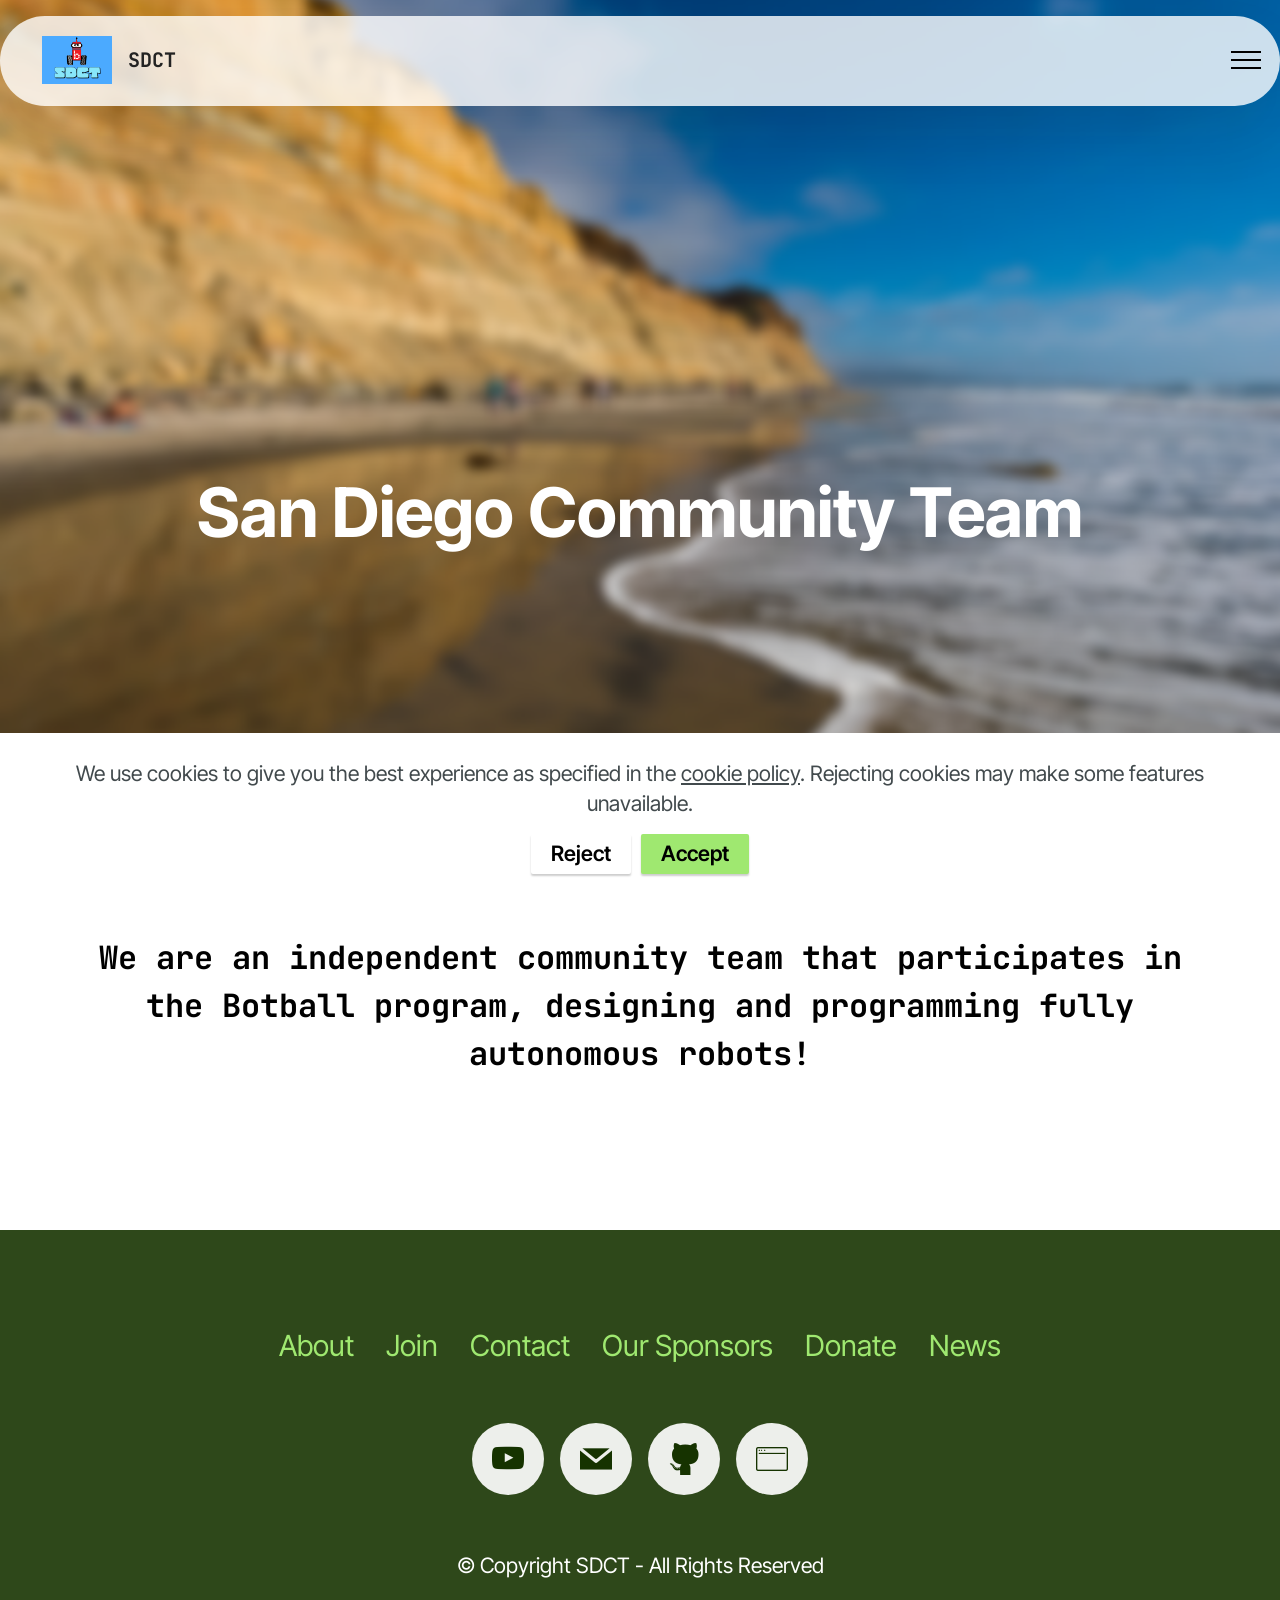
==== commit 85fda9ec: "Complete overwrite with new files" ====
--- a/index.html
+++ b/index.html
@@ -20,13 +20,13 @@
   <link rel="stylesheet" href="assets/dropdown/css/style.css">
   <link rel="stylesheet" href="assets/socicon/css/styles.css">
   <link rel="stylesheet" href="assets/theme/css/style.css">
-  <link rel="preload" href="https://fonts.googleapis.com/css2?family=Inter+Tight:wght@400;700&display=swap&display=swap" as="style" onload="this.onload=null;this.rel='stylesheet'">
-  <noscript><link rel="stylesheet" href="https://fonts.googleapis.com/css2?family=Inter+Tight:wght@400;700&display=swap&display=swap"></noscript>
+  <link rel="preload" href="https://fonts.googleapis.com/css?family=Inter+Tight:100,200,300,400,500,600,700,800,900,100i,200i,300i,400i,500i,600i,700i,800i,900i&display=swap" as="style" onload="this.onload=null;this.rel='stylesheet'">
+  <noscript><link rel="stylesheet" href="https://fonts.googleapis.com/css?family=Inter+Tight:100,200,300,400,500,600,700,800,900,100i,200i,300i,400i,500i,600i,700i,800i,900i&display=swap"></noscript>
   <link rel="preload" href="https://fonts.googleapis.com/css?family=JetBrains+Mono:100,200,300,400,500,600,700,800,100i,200i,300i,400i,500i,600i,700i,800i&display=swap" as="style" onload="this.onload=null;this.rel='stylesheet'">
   <noscript><link rel="stylesheet" href="https://fonts.googleapis.com/css?family=JetBrains+Mono:100,200,300,400,500,600,700,800,100i,200i,300i,400i,500i,600i,700i,800i&display=swap"></noscript>
   <link rel="preload" href="https://fonts.googleapis.com/css?family=Orbitron:400,500,600,700,800,900&display=swap" as="style" onload="this.onload=null;this.rel='stylesheet'">
   <noscript><link rel="stylesheet" href="https://fonts.googleapis.com/css?family=Orbitron:400,500,600,700,800,900&display=swap"></noscript>
-  <link rel="preload" as="style" href="assets/mobirise/css/mbr-additional.css?v=HCOD8y"><link rel="stylesheet" href="assets/mobirise/css/mbr-additional.css?v=HCOD8y" type="text/css">
+  <link rel="preload" as="style" href="assets/mobirise/css/mbr-additional.css?v=9mm2rf"><link rel="stylesheet" href="assets/mobirise/css/mbr-additional.css?v=9mm2rf" type="text/css">
 
   
   
@@ -45,7 +45,7 @@
 						<img src="assets/images/logo-223153.png" alt="Mobirise Website Builder" style="height: 3rem;">
 					</a>
 				</span>
-				<span class="navbar-caption-wrap"><a class="navbar-caption text-black display-4" href="https://mobiri.se">SDCT</a></span>
+				<span class="navbar-caption-wrap"><a class="navbar-caption text-black text-primary small" href="index.html">SDCT</a></span>
 			</div>
 			<button class="navbar-toggler" type="button" data-toggle="collapse" data-bs-toggle="collapse" data-target="#navbarSupportedContent" data-bs-target="#navbarSupportedContent" aria-controls="navbarNavAltMarkup" aria-expanded="false" aria-label="Toggle navigation">
 				<div class="hamburger">
@@ -56,15 +56,15 @@
 				</div>
 			</button>
 			<div class="collapse navbar-collapse" id="navbarSupportedContent">
-				<ul class="navbar-nav nav-dropdown" data-app-modern-menu="true"><li class="nav-item"><a class="nav-link link text-black text-primary display-4" href="index.html">Home</a></li><li class="nav-item">
-						<a class="nav-link link text-black text-primary display-4" href="page1.html">About</a>
-					</li><li class="nav-item"><a class="nav-link link text-black text-primary display-4" href="page3.html">The People</a></li>
+				<ul class="navbar-nav nav-dropdown" data-app-modern-menu="true"><li class="nav-item"><a class="nav-link link text-black text-primary small" href="index.html">Home</a></li><li class="nav-item">
+						<a class="nav-link link text-black text-primary small" href="page1.html">About</a>
+					</li>
 					
 					<li class="nav-item">
-						<a class="nav-link link text-black text-primary display-4" href="page2.html">Contact Us</a>
-					</li><li class="nav-item"><a class="nav-link link text-black text-primary display-4" href="page4.html">Sponsors</a></li></ul>
+						<a class="nav-link link text-black text-primary small" href="page2.html">Contact Us</a>
+					</li><li class="nav-item"><a class="nav-link link text-black text-primary small" href="page4.html">Sponsors</a></li><li class="nav-item"><a class="nav-link link text-black text-primary small" href="page7.html">News</a></li></ul>
 				
-				<div class="navbar-buttons mbr-section-btn"><a class="btn btn-primary display-4" href="page5.html">Join Us!</a> <a class="btn btn-primary display-4" href="https://hcb.hackclub.com/donations/start/san-diego-community-team">Donate Today!</a></div>
+				<div class="navbar-buttons mbr-section-btn"><a class="btn btn-primary small" href="page5.html">Join Us!</a> <a class="btn btn-primary small" href="https://hcb.hackclub.com/donations/start/san-diego-community-team">Donate Today!</a></div>
 			</div>
 		</div>
 	</nav>
@@ -84,33 +84,6 @@
       </div>
     </div>
   </div>
-</section>
-
-<section data-bs-version="5.1" class="countdown1 cid-vvN29XiNmr" id="countdown1-n">
-    
-    
-    
-    
-    <div class="container">
-        <div class="row justify-content-center">
-            <div class="col-lg-8">
-                <h3 class="mbr-section-title mb-5 align-center mbr-fonts-style display-2">
-                    <strong>Coming Soon</strong>
-                </h3>
-                
-                <div class="countdown-cont align-center mb-5 display-2">
-                    <div title="Days" class="daysCountdown col-xs-3 col-sm-3 col-md-3 display-4"></div>
-                    <div title="Hours" class="hoursCountdown col-xs-3 col-sm-3 col-md-3 display-4"></div>
-                    <div title="Minutes" class="minutesCountdown col-xs-3 col-sm-3 col-md-3 display-4"></div>
-                    <div title="Seconds" class="secondsCountdown col-xs-3 col-sm-3 col-md-3 display-4"></div>
-                    <div class="countdown" data-due-date="2026/09/25"></div>
-                </div>
-                <p class="mbr-text mb-5 align-center mbr-fonts-style display-7"></p><p>At a school near you...</p><p></p>
-                
-                
-            </div>
-        </div>
-    </div>
 </section>
 
 <section data-bs-version="5.1" class="start article6 cid-vvMCuUXDXr" id="article06-3">
@@ -147,7 +120,7 @@
                   
                   
                   
-                <li class="header-menu-item mbr-fonts-style display-5"><a href="page1.html" class="text-primary">About</a></li><li class="header-menu-item mbr-fonts-style display-5"><a href="page3.html" class="text-primary">The Founders</a></li><li class="header-menu-item mbr-fonts-style display-5"><a href="page1.html" class="text-primary">Contact</a></li><li class="header-menu-item mbr-fonts-style display-5"><a href="page4.html" class="text-primary">Our Sponsors</a></li><li class="header-menu-item mbr-fonts-style display-5"><a href="https://hcb.hackclub.com/donations/start/san-diego-community-team" class="text-primary">Donate</a></li><li class="header-menu-item mbr-fonts-style display-5"><a href="page5.html" class="text-primary">Join</a></li></ul>
+                <li class="header-menu-item mbr-fonts-style display-5"><a href="page1.html" class="text-primary">About</a></li><li class="header-menu-item mbr-fonts-style display-5"><a href="page5.html" class="text-primary">Join</a></li><li class="header-menu-item mbr-fonts-style display-5"><a href="page1.html" class="text-primary">Contact</a></li><li class="header-menu-item mbr-fonts-style display-5"><a href="page4.html" class="text-primary">Our Sponsors</a></li><li class="header-menu-item mbr-fonts-style display-5"><a href="https://hcb.hackclub.com/donations/start/san-diego-community-team" class="text-primary">Donate</a></li><li class="header-menu-item mbr-fonts-style display-5"><a href="page7.html" class="text-primary">News</a></li></ul>
               </div>
 
             <div class="col-12 mt-4">
@@ -163,8 +136,8 @@
                         </a>
                     </div>
                     <div class="soc-item">
-                        <a href="https://apple.com" target="_blank">
-                            <span class="mbr-iconfont socicon-apple socicon"></span>
+                        <a href="https://github.com/git-to-sleep/SDCT-Codebase-2027">
+                            <span class="mbr-iconfont socicon-github socicon"></span>
                         </a>
                     </div>
                     <div class="soc-item">
@@ -172,24 +145,18 @@
                             <span class="mbr-iconfont mbri-browse"></span>
                         </a>
                     </div>
-                    <div class="soc-item">
-                        <a href="https://github.com/git-to-sleep/SDCT-Codebase-2027" target="_blank">
-                            <span class="mbr-iconfont socicon-github socicon"></span>
-                        </a>
-                    </div>
+                    
                 </div>
             </div>
             <div class="col-12 mt-5">
-                <p class="mbr-fonts-style copyright display-7">
-                    © Copyright SDCT - All Rights Reserved
-                </p>
+                <p class="mbr-fonts-style copyright display-7">© Copyright SDCT - All Rights Reserved</p>
             </div>
         </div>
     </div>
-</section><section class="display-7" style="padding: 0;align-items: center;justify-content: center;flex-wrap: wrap;    align-content: center;display: flex;position: relative;height: 4rem;"><a href="https://mobiri.se/5142368" style="flex: 1 1;height: 4rem;position: absolute;width: 100%;z-index: 1;"><img alt="" style="height: 4rem;" src="[data-uri]"></a><p style="margin: 0;text-align: center;" class="display-7">&#8204;</p><a style="z-index:1" href="https://mobirise.com/builder/ai-website-maker.html">AI Website Maker</a></section><script type="text/plain" data-src="assets/bootstrap/js/bootstrap.bundle.min.js"></script><script type="text/plain" data-src="assets/parallax/jarallax.js"></script><script src="assets/web/assets/cookies-alert-plugin/cookies-alert-core.js"></script><script src="assets/web/assets/cookies-alert-plugin/cookies-alert-script.js"></script><script type="text/plain" data-src="assets/smoothscroll/smooth-scroll.js"></script><script type="text/plain" data-src="assets/ytplayer/index.js"></script><script type="text/plain" data-src="assets/dropdown/js/navbar-dropdown.js"></script><script type="text/plain" data-src="assets/countdown/countdown.js"></script><script type="text/plain" data-src="assets/theme/js/script.js"></script>
+</section><section class="display-7" style="padding: 0;align-items: center;justify-content: center;flex-wrap: wrap;    align-content: center;display: flex;position: relative;height: 4rem;"><a href="https://mobiri.se/5142368" style="flex: 1 1;height: 4rem;position: absolute;width: 100%;z-index: 1;"><img alt="" style="height: 4rem;" src="[data-uri]"></a><p style="margin: 0;text-align: center;" class="display-7">&#8204;</p><a style="z-index:1" href="https://mobirise.com/drag-drop-website-builder.html">Drag and Drop Website Builder</a></section><script type="text/plain" data-src="assets/bootstrap/js/bootstrap.bundle.min.js"></script><script type="text/plain" data-src="assets/parallax/jarallax.js"></script><script src="assets/web/assets/cookies-alert-plugin/cookies-alert-core.js"></script><script src="assets/web/assets/cookies-alert-plugin/cookies-alert-script.js"></script><script type="text/plain" data-src="assets/smoothscroll/smooth-scroll.js"></script><script type="text/plain" data-src="assets/ytplayer/index.js"></script><script type="text/plain" data-src="assets/dropdown/js/navbar-dropdown.js"></script><script type="text/plain" data-src="assets/theme/js/script.js"></script>
   
   
-<input name="cookieData" type="hidden" data-cookie-cookiesAlertType='2' data-cookie-customDialogSelector='null' data-cookie-colorText='#424a4d' data-cookie-colorBg='rgb(255, 255, 255)' data-cookie-opacityOverlay='0' data-cookie-bgOpacity='100' data-cookie-textButton='Yes I give SDCT My Soul!' data-cookie-rejectText='Hell No!' data-cookie-colorButton='#9fe870' data-cookie-rejectColor='#ffffff' data-cookie-colorLink='#424a4d' data-cookie-underlineLink='true' data-cookie-text="We use cookies to give you the best experience as specified in the <a href='privacy.html'>cookie policy</a>. Rejecting cookies may make some features unavailable.">
+<input name="cookieData" type="hidden" data-cookie-cookiesAlertType='2' data-cookie-customDialogSelector='null' data-cookie-colorText='#424a4d' data-cookie-colorBg='rgb(255, 255, 255)' data-cookie-opacityOverlay='0' data-cookie-bgOpacity='100' data-cookie-textButton='Accept' data-cookie-rejectText='Reject' data-cookie-colorButton='#9fe870' data-cookie-rejectColor='#ffffff' data-cookie-colorLink='#424a4d' data-cookie-underlineLink='true' data-cookie-text="We use cookies to give you the best experience as specified in the <a href='privacy.html'>cookie policy</a>. Rejecting cookies may make some features unavailable.">
     <input name="animation" type="hidden">
   </body>
 </html>
--- a/assets/mobirise/css/mbr-additional.css
+++ b/assets/mobirise/css/mbr-additional.css
@@ -804,6 +804,14 @@
 }
 .distantgalaxy > .mbr-iconfont {
   font-size: 4.6rem;
+}
+.small {
+  font-family: 'JetBrains Mono', monospace;
+  font-size: 1.25rem;
+  line-height: 1.5;
+}
+.small > .mbr-iconfont {
+  font-size: 1.25rem;
 }
 .cid-vvMy0C05TY {
   z-index: 1000;
@@ -1410,87 +1418,6 @@
 .cid-vvMSC6s0SL .mbr-section-btn {
   text-align: center;
 }
-.cid-vvN29XiNmr {
-  padding-top: 5rem;
-  padding-bottom: 0rem;
-  background-color: #ffffff;
-}
-.cid-vvN29XiNmr .mbr-fallback-image.disabled {
-  display: none;
-}
-.cid-vvN29XiNmr .mbr-fallback-image {
-  display: block;
-  background-size: cover;
-  background-position: center center;
-  width: 100%;
-  height: 100%;
-  position: absolute;
-  top: 0;
-}
-.cid-vvN29XiNmr .soc-item {
-  display: flex;
-  align-items: center;
-  justify-content: center;
-  border-radius: 50%;
-  background-color: #edefeb;
-  margin-right: 0.25rem;
-  margin-left: 0.25rem;
-  margin-bottom: 1rem;
-  padding: 0.5rem;
-  height: 3.5rem;
-  width: 3.5rem;
-}
-.cid-vvN29XiNmr .number-wrap {
-  color: #9fe870;
-  text-align: center;
-}
-.cid-vvN29XiNmr .number {
-  color: #9fe870;
-}
-.cid-vvN29XiNmr .period {
-  display: block;
-}
-.cid-vvN29XiNmr .dot {
-  display: none;
-}
-@media (max-width: 767px) {
-  .cid-vvN29XiNmr .period {
-    font-size: 0.8rem;
-  }
-}
-.cid-vvN29XiNmr .btn {
-  height: 100%;
-  margin: 0;
-}
-.cid-vvN29XiNmr .mbr-section-btn {
-  margin-bottom: 1.2rem;
-}
-.cid-vvN29XiNmr .icons-menu .soc-item {
-  padding-left: 8px;
-  padding-right: 8px;
-}
-.cid-vvN29XiNmr .icons-menu .soc-item a:hover .mbr-iconfont,
-.cid-vvN29XiNmr .icons-menu .soc-item a:focus .mbr-iconfont {
-  background-color: #9fe870;
-}
-.cid-vvN29XiNmr .icons-menu .soc-item a .mbr-iconfont {
-  display: flex;
-  border-radius: 50%;
-  text-align: center;
-  color: #163300;
-  background-color: #edefeb;
-  justify-content: center;
-  align-content: center;
-  transition: all 0.3s;
-}
-.cid-vvN29XiNmr .icons-menu .soc-item a .mbr-iconfont:before {
-  padding: 1.1rem;
-}
-@media (max-width: 767px) {
-  .cid-vvN29XiNmr .icons-menu .soc-item a .mbr-iconfont:before {
-    padding: 1.2rem;
-  }
-}
 .cid-vvMCuUXDXr {
   padding-top: 0rem;
   padding-bottom: 0rem;
@@ -3523,20 +3450,20 @@
     padding: 1rem;
   }
 }
-.cid-vvNjvrBcRv {
-  display: flex;
-  padding-top: 9rem;
+.cid-vvNmAce8Ue {
+  display: flex;
+  padding-top: 8rem;
   padding-bottom: 6rem;
   background-image: url("../../../assets/images/image.png");
 }
-.cid-vvNjvrBcRv .mbr-overlay {
+.cid-vvNmAce8Ue .mbr-overlay {
   background-color: #f92c50;
   opacity: 0.5;
 }
-.cid-vvNjvrBcRv .mbr-fallback-image.disabled {
+.cid-vvNmAce8Ue .mbr-fallback-image.disabled {
   display: none;
 }
-.cid-vvNjvrBcRv .mbr-fallback-image {
+.cid-vvNmAce8Ue .mbr-fallback-image {
   display: block;
   background-size: cover;
   background-position: center center;
@@ -3545,99 +3472,118 @@
   position: absolute;
   top: 0;
 }
-.cid-vvNjvrBcRv .content-wrap {
+.cid-vvNmAce8Ue .content-wrap {
   padding: 5rem 1rem;
 }
 @media (min-width: 992px) {
-  .cid-vvNjvrBcRv .content-wrap {
+  .cid-vvNmAce8Ue .content-wrap {
     padding: 5rem 3rem;
   }
 }
 @media (min-width: 768px) {
-  .cid-vvNjvrBcRv {
+  .cid-vvNmAce8Ue {
     align-items: center;
   }
-  .cid-vvNjvrBcRv .row {
+  .cid-vvNmAce8Ue .row {
     justify-content: center;
   }
 }
 @media (max-width: 991px) and (min-width: 768px) {
-  .cid-vvNjvrBcRv .content-wrap {
+  .cid-vvNmAce8Ue .content-wrap {
     min-width: 50%;
   }
 }
 @media (max-width: 767px) {
-  .cid-vvNjvrBcRv {
+  .cid-vvNmAce8Ue {
     -webkit-align-items: center;
     align-items: center;
   }
-  .cid-vvNjvrBcRv .mbr-row {
+  .cid-vvNmAce8Ue .mbr-row {
     -webkit-justify-content: center;
     justify-content: center;
   }
-  .cid-vvNjvrBcRv .content-wrap {
+  .cid-vvNmAce8Ue .content-wrap {
     width: 100%;
   }
 }
-.cid-vvNjvrBcRv .mbr-section-title {
+.cid-vvNmAce8Ue .mbr-section-title {
   text-align: center;
 }
-.cid-vvNjvrBcRv .mbr-text,
-.cid-vvNjvrBcRv .mbr-section-btn {
+.cid-vvNmAce8Ue .mbr-text,
+.cid-vvNmAce8Ue .mbr-section-btn {
   text-align: center;
 }
-.cid-vvNkfnUvII {
+.cid-vvPzvyS1l0 {
+  padding-top: 5rem;
+  padding-bottom: 5rem;
+  background-color: #edefeb;
+}
+.cid-vvPzvyS1l0 .mbr-fallback-image.disabled {
+  display: none;
+}
+.cid-vvPzvyS1l0 .mbr-fallback-image {
+  display: block;
+  background-size: cover;
+  background-position: center center;
+  width: 100%;
+  height: 100%;
+  position: absolute;
+  top: 0;
+}
+.cid-vvPzvyS1l0 .img-wrapper {
+  text-align: center;
+}
+.cid-vvPzvyS1l0 img {
+  margin: auto;
+  width: 200px;
+}
+.cid-vvPzvyS1l0 .row {
+  align-items: flex-start;
+}
+.cid-vvPzvyS1l0 .item-wrapper {
+  margin-bottom: 2rem;
+  background: #000000;
+  padding: 1rem;
+}
+@media (max-width: 767px) {
+  .cid-vvPzvyS1l0 .item-wrapper {
+    margin-bottom: 1rem;
+  }
+}
+@media (min-width: 768px) {
+  .cid-vvPzvyS1l0 .item-wrapper {
+    padding: 2rem;
+  }
+}
+@media (min-width: 768px) and (max-width: 991px) {
+  .cid-vvPzvyS1l0 .item-wrapper {
+    margin-bottom: 3rem;
+  }
+}
+.cid-vvPzvyS1l0 .mbr-section-title,
+.cid-vvPzvyS1l0 .mbr-section-subtitle {
+  text-align: center;
+  color: #000000;
+}
+.cid-vvPzvyS1l0 .content-head {
+  max-width: 800px;
+}
+.cid-vvNmPJIrWG {
   padding-top: 6rem;
   padding-bottom: 6rem;
   background-color: #ffffff;
 }
-.cid-vvNkfnUvII .item-subtitle {
-  line-height: 1.2;
-  color: #000000;
-  text-align: center;
-}
-.cid-vvNkfnUvII img,
-.cid-vvNkfnUvII .item-img {
+.cid-vvNmPJIrWG .mbr-fallback-image.disabled {
+  display: none;
+}
+.cid-vvNmPJIrWG .mbr-fallback-image {
+  display: block;
+  background-size: cover;
+  background-position: center center;
   width: 100%;
   height: 100%;
-  height: 400px;
-  object-fit: cover;
-}
-.cid-vvNkfnUvII .item:focus,
-.cid-vvNkfnUvII span:focus {
-  outline: none;
-}
-.cid-vvNkfnUvII .item {
-  margin-bottom: 2rem;
-}
-@media (max-width: 767px) {
-  .cid-vvNkfnUvII .item {
-    margin-bottom: 1rem;
-  }
-}
-.cid-vvNkfnUvII .item-wrapper {
-  position: relative;
-  border-radius: 4px;
-  display: flex;
-  flex-flow: column nowrap;
-}
-.cid-vvNkfnUvII .mbr-section-btn {
-  margin-top: auto !important;
-}
-.cid-vvNkfnUvII .mbr-section-title {
-  color: #232323;
-}
-.cid-vvNkfnUvII .mbr-text,
-.cid-vvNkfnUvII .mbr-section-btn {
-  color: #000000;
-  text-align: justify;
-}
-.cid-vvNkfnUvII .item-title {
-  color: #232323;
-  text-align: center;
-}
-.cid-vvNkfnUvII .content-head {
-  max-width: 800px;
+  position: absolute;
+  top: 0;
 }
 .cid-vvMJTp4gHJ {
   padding-top: 6rem;
@@ -4253,20 +4199,21 @@
     padding: 1rem;
   }
 }
-.cid-vvNmAce8Ue {
-  display: flex;
-  padding-top: 8rem;
-  padding-bottom: 6rem;
-  background-image: url("../../../assets/images/image.png");
-}
-.cid-vvNmAce8Ue .mbr-overlay {
-  background-color: #f92c50;
-  opacity: 0.5;
-}
-.cid-vvNmAce8Ue .mbr-fallback-image.disabled {
+.cid-vvNnQ9uolS {
+  background-color: #edefeb;
+}
+.cid-vvNnQ9uolS input {
+  padding: 1.2rem 1.5rem;
+  border: none !important;
+  height: 100%;
+}
+.cid-vvNnQ9uolS input:hover {
+  border: none !important;
+}
+.cid-vvNnQ9uolS .mbr-fallback-image.disabled {
   display: none;
 }
-.cid-vvNmAce8Ue .mbr-fallback-image {
+.cid-vvNnQ9uolS .mbr-fallback-image {
   display: block;
   background-size: cover;
   background-position: center center;
@@ -4275,63 +4222,60 @@
   position: absolute;
   top: 0;
 }
-.cid-vvNmAce8Ue .content-wrap {
-  padding: 5rem 1rem;
-}
-@media (min-width: 992px) {
-  .cid-vvNmAce8Ue .content-wrap {
-    padding: 5rem 3rem;
-  }
+.cid-vvNnQ9uolS .number-wrap {
+  color: #9fe870;
+  text-align: center;
+}
+.cid-vvNnQ9uolS .number {
+  color: #9fe870;
+  white-space: nowrap;
+}
+.cid-vvNnQ9uolS .row {
+  justify-content: center;
+}
+.cid-vvNnQ9uolS .period {
+  display: block;
+}
+.cid-vvNnQ9uolS .dot {
+  display: none;
+}
+@media (max-width: 767px) {
+  .cid-vvNnQ9uolS .period {
+    font-size: 0.8rem;
+  }
+}
+.cid-vvNnQ9uolS .btn {
+  height: 100%;
+  margin: auto;
 }
 @media (min-width: 768px) {
-  .cid-vvNmAce8Ue {
-    align-items: center;
-  }
-  .cid-vvNmAce8Ue .row {
-    justify-content: center;
-  }
-}
-@media (max-width: 991px) and (min-width: 768px) {
-  .cid-vvNmAce8Ue .content-wrap {
-    min-width: 50%;
-  }
-}
-@media (max-width: 767px) {
-  .cid-vvNmAce8Ue {
-    -webkit-align-items: center;
-    align-items: center;
-  }
-  .cid-vvNmAce8Ue .mbr-row {
-    -webkit-justify-content: center;
-    justify-content: center;
-  }
-  .cid-vvNmAce8Ue .content-wrap {
-    width: 100%;
-  }
-}
-.cid-vvNmAce8Ue .mbr-section-title {
-  text-align: center;
-}
-.cid-vvNmAce8Ue .mbr-text,
-.cid-vvNmAce8Ue .mbr-section-btn {
-  text-align: center;
-}
-.cid-vvNmPJIrWG {
-  padding-top: 6rem;
-  padding-bottom: 6rem;
-  background-color: #ffffff;
-}
-.cid-vvNmPJIrWG .mbr-fallback-image.disabled {
-  display: none;
-}
-.cid-vvNmPJIrWG .mbr-fallback-image {
-  display: block;
-  background-size: cover;
-  background-position: center center;
-  width: 100%;
-  height: 100%;
-  position: absolute;
-  top: 0;
+  .cid-vvNnQ9uolS .btn {
+    margin-left: 0.625rem;
+  }
+}
+.cid-vvNnQ9uolS .mbr-section-btn {
+  display: flex;
+  margin-bottom: 1.2rem;
+  width: fit-content;
+}
+.cid-vvNnQ9uolS .mbr-section-btn .btn {
+  width: auto;
+}
+.cid-vvNnQ9uolS .justify-content-center {
+  align-items: center;
+}
+.cid-vvNnQ9uolS .mbr-section-title {
+  color: #000000;
+}
+.cid-vvNnQ9uolS .mbr-section-subtitle,
+.cid-vvNnQ9uolS .mbr-text {
+  color: #ffffff;
+}
+.cid-vvNnQ9uolS .mbr-section-subtitle {
+  color: #000000;
+}
+.cid-vvNnQ9uolS .mbr-text {
+  color: #000000;
 }
 .cid-vvMJTp4gHJ {
   padding-top: 6rem;
@@ -4947,21 +4891,1387 @@
     padding: 1rem;
   }
 }
-.cid-vvNnQ9uolS {
+.cid-vvU35nc6eP {
+  display: flex;
+  padding-top: 12rem;
+  padding-bottom: 6rem;
+  background-image: url("../../../assets/images/image.png");
+}
+.cid-vvU35nc6eP .mbr-overlay {
+  background-color: #1f6463;
+  opacity: 0.8;
+}
+.cid-vvU35nc6eP .content-wrap {
+  padding: 5rem 1rem;
+}
+@media (min-width: 992px) {
+  .cid-vvU35nc6eP .content-wrap {
+    padding: 5rem 3rem;
+  }
+}
+@media (min-width: 768px) {
+  .cid-vvU35nc6eP {
+    align-items: center;
+  }
+  .cid-vvU35nc6eP .row {
+    justify-content: center;
+  }
+}
+@media (max-width: 991px) and (min-width: 768px) {
+  .cid-vvU35nc6eP .content-wrap {
+    min-width: 50%;
+  }
+}
+@media (max-width: 767px) {
+  .cid-vvU35nc6eP {
+    -webkit-align-items: center;
+    align-items: center;
+  }
+  .cid-vvU35nc6eP .mbr-row {
+    -webkit-justify-content: center;
+    justify-content: center;
+  }
+  .cid-vvU35nc6eP .content-wrap {
+    width: 100%;
+  }
+}
+.cid-vvU35nc6eP .mbr-section-title {
+  text-align: center;
+  color: #ffffff;
+}
+.cid-vvU35nc6eP .mbr-text,
+.cid-vvU35nc6eP .mbr-section-btn {
+  text-align: center;
+  color: #ffffff;
+}
+.cid-vvU35nc6eP .mbr-description {
+  text-align: center;
+  color: #ffffff;
+}
+.cid-vw05H9ytzp {
+  padding-top: 5rem;
+  padding-bottom: 0rem;
+  background-color: #ffffff;
+}
+.cid-vw05H9ytzp .mbr-text {
+  color: #000000;
+}
+.cid-vw05H9ytzp .mbr-section-subtitle {
+  color: #000000;
+}
+.cid-vw05H9ytzp .mbr-section-title {
+  color: #000000;
+}
+.cid-vw0cjbp3B0 {
+  padding-top: 0rem;
+  padding-bottom: 2rem;
+  background-color: #ffffff;
+}
+.cid-vw0cjbp3B0 .content-head {
+  max-width: 800px;
+}
+.cid-vvU2GODa5O {
+  padding-top: 3rem;
+  padding-bottom: 0rem;
+  background-color: #ffffff;
+}
+.cid-vvU2GODa5O .mbr-text {
+  color: #000000;
+}
+.cid-vvU2GODa5O .mbr-section-subtitle {
+  color: #000000;
+}
+.cid-vvU2GODa5O .mbr-section-title {
+  color: #000000;
+}
+.cid-vvMJTp4gHJ {
+  padding-top: 6rem;
+  padding-bottom: 6rem;
+  background-color: #2e481a;
+}
+.cid-vvMJTp4gHJ .social-row {
+  display: flex;
+  justify-content: center;
+  align-items: center;
+  flex-wrap: wrap;
+}
+.cid-vvMJTp4gHJ .social-row .soc-item {
+  margin: 8px;
+}
+.cid-vvMJTp4gHJ .social-row .soc-item a:hover .mbr-iconfont,
+.cid-vvMJTp4gHJ .social-row .soc-item a:focus .mbr-iconfont {
+  background-color: #ffffff;
+}
+.cid-vvMJTp4gHJ .social-row .soc-item a .mbr-iconfont {
+  width: 72px;
+  height: 72px;
+  display: flex;
+  align-items: center;
+  justify-content: center;
+  border-radius: 100%;
+  font-size: 32px;
   background-color: #edefeb;
-}
-.cid-vvNnQ9uolS input {
-  padding: 1.2rem 1.5rem;
+  color: #163300;
+  transition: all 0.3s ease-in-out;
+}
+.cid-vvMJTp4gHJ .row-links {
+  width: 100%;
+  justify-content: center;
+}
+.cid-vvMJTp4gHJ .header-menu {
+  list-style: none;
+  display: flex;
+  justify-content: center;
+  flex-wrap: wrap;
+  padding: 0;
+  margin-bottom: 0;
+}
+.cid-vvMJTp4gHJ .header-menu li {
+  padding: 0 1rem 1rem 1rem;
+}
+.cid-vvMJTp4gHJ .header-menu li p {
+  margin: 0;
+}
+.cid-vvMJTp4gHJ .copyright {
+  margin-bottom: 0;
+  color: #ffffff;
+  text-align: center;
+}
+.cid-vvMJTp4gHJ .mbr-section-title {
+  color: #ffffff;
+}
+.cid-vvMy0C05TY {
+  z-index: 1000;
+  width: 100%;
+  position: relative;
+}
+.cid-vvMy0C05TY .dropdown-item:before {
+  font-family: Moririse2 !important;
+  content: "\e966";
+  display: inline-block;
+  width: 0;
+  position: absolute;
+  left: 1rem;
+  top: 0.5rem;
+  margin-right: 0.5rem;
+  line-height: 1;
+  font-size: inherit;
+  vertical-align: middle;
+  text-align: center;
+  overflow: hidden;
+  transform: scale(0, 1);
+  transition: all 0.25s ease-in-out;
+}
+@media (max-width: 767px) {
+  .cid-vvMy0C05TY .navbar-toggler {
+    transform: scale(0.8);
+  }
+}
+.cid-vvMy0C05TY .navbar-brand {
+  flex-shrink: 0;
+  align-items: center;
+  margin-right: 0;
+  padding: 10px 0;
+  transition: all 0.3s;
+  word-break: break-word;
+  z-index: 1;
+}
+.cid-vvMy0C05TY .navbar-brand img {
+  max-width: 100%;
+  max-height: 100%;
+  border-radius: 0px !important;
+}
+.cid-vvMy0C05TY .navbar-brand .navbar-caption {
+  line-height: inherit !important;
+}
+.cid-vvMy0C05TY .navbar-brand .navbar-logo a {
+  outline: none;
+}
+.cid-vvMy0C05TY .navbar-nav {
+  margin: auto;
+  margin-left: 0;
+}
+.cid-vvMy0C05TY .navbar-nav .nav-item {
+  padding: 0 !important;
+  transition: .3s all !important;
+}
+.cid-vvMy0C05TY .navbar-nav .nav-item .nav-link {
+  padding: 16px !important;
+  margin: 0 !important;
+  border-radius: 1rem !important;
+  transition: .3s all !important;
+}
+.cid-vvMy0C05TY .navbar-nav .nav-item .nav-link:hover {
+  background-color: rgba(27, 31, 10, 0.06);
+}
+.cid-vvMy0C05TY .navbar-nav .open .nav-link::after {
+  transform: rotate(180deg);
+}
+@media (min-width: 992px) {
+  .cid-vvMy0C05TY .navbar-nav .open .nav-link::before {
+    content: "";
+    width: 100%;
+    height: 20px;
+    top: 100%;
+    background: transparent;
+    position: absolute;
+  }
+}
+.cid-vvMy0C05TY .navbar-nav .dropdown-item {
+  padding: 12px !important;
+  border-radius: 0.5rem !important;
+  margin: 0 8px !important;
+  transition: .3s all !important;
+}
+.cid-vvMy0C05TY .navbar-nav .dropdown-item:hover {
+  background-color: rgba(27, 31, 10, 0.06);
+}
+@media (min-width: 992px) {
+  .cid-vvMy0C05TY .navbar-nav {
+    padding-left: 1.5rem;
+  }
+}
+.cid-vvMy0C05TY .nav-link {
+  width: fit-content;
+  position: relative;
+}
+.cid-vvMy0C05TY .navbar-logo {
+  padding-left: 2rem;
+  margin: 0 !important;
+}
+@media (max-width: 767px) {
+  .cid-vvMy0C05TY .navbar-logo {
+    padding-left: 1rem;
+  }
+}
+.cid-vvMy0C05TY .navbar-caption {
+  padding-left: 1rem;
+  padding-right: .5rem;
+}
+@media (max-width: 767px) {
+  .cid-vvMy0C05TY .nav-dropdown {
+    padding-bottom: 0.5rem;
+  }
+}
+.cid-vvMy0C05TY .nav-dropdown .link.dropdown-toggle::after {
+  margin-left: 0.5rem;
+  margin-top: 0.2rem;
+  transition: .3s all;
+}
+.cid-vvMy0C05TY .container {
+  display: flex;
+  height: 90px;
+  padding: 0.5rem 0.6rem;
+  flex-wrap: nowrap;
+  background: rgba(255, 255, 255, 0.8) !important;
+  left: 0;
+  right: 0;
+  -webkit-box-pack: justify;
+  -ms-flex-pack: justify;
+  justify-content: flex-end;
+  -webkit-box-align: center;
+  -webkit-align-items: center;
+  -ms-flex-align: center;
+  align-items: center;
+  border-radius: 100vw;
+  margin-top: 1rem;
+  background-color: #ffffff;
+  box-shadow: 0 30px 60px 0 rgba(27, 31, 10, 0.08);
+}
+@media (max-width: 992px) {
+  .cid-vvMy0C05TY .container {
+    padding-right: 2rem;
+  }
+}
+@media (max-width: 767px) {
+  .cid-vvMy0C05TY .container {
+    width: 95%;
+    height: 56px !important;
+    padding-right: 1rem;
+    margin-top: 0rem;
+  }
+}
+.cid-vvMy0C05TY .iconfont-wrapper {
+  color: #000000 !important;
+  font-size: 1.5rem;
+  padding-right: 0.5rem;
+}
+.cid-vvMy0C05TY .dropdown-menu {
+  flex-wrap: wrap;
+  flex-direction: column;
+  max-width: 100%;
+  padding: 12px 4px !important;
+  border-radius: 1.5rem;
+  transition: .3s all !important;
+  min-width: auto;
+  background: #ffffff;
+  background: rgba(255, 255, 255, 0.8) !important;
+}
+.cid-vvMy0C05TY .nav-item:focus,
+.cid-vvMy0C05TY .nav-link:focus {
+  outline: none;
+}
+.cid-vvMy0C05TY .dropdown .dropdown-menu .dropdown-item {
+  width: auto;
+  transition: all 0.25s ease-in-out;
+}
+.cid-vvMy0C05TY .dropdown .dropdown-menu .dropdown-item::after {
+  right: 0.5rem;
+}
+.cid-vvMy0C05TY .dropdown .dropdown-menu .dropdown-item .mbr-iconfont {
+  margin-right: 0.5rem;
+  vertical-align: sub;
+}
+.cid-vvMy0C05TY .dropdown .dropdown-menu .dropdown-item .mbr-iconfont:before {
+  display: inline-block;
+  transform: scale(1, 1);
+  transition: all 0.25s ease-in-out;
+}
+.cid-vvMy0C05TY .collapsed .dropdown-menu .dropdown-item:before {
+  display: none;
+}
+.cid-vvMy0C05TY .collapsed .dropdown .dropdown-menu .dropdown-item {
+  padding: 0.235em 1.5em 0.235em 1.5em !important;
+  transition: none;
+  margin: 0 !important;
+}
+.cid-vvMy0C05TY .navbar {
+  min-height: 90px;
+  transition: all 0.3s;
+  border-bottom: 1px solid transparent;
+  background: transparent !important;
+  padding: 0 !important;
   border: none !important;
+  box-shadow: none !important;
+  border-radius: 0 !important;
+}
+.cid-vvMy0C05TY .navbar.opened {
+  transition: all 0.3s;
+}
+.cid-vvMy0C05TY .navbar .dropdown-item {
+  padding: 0.5rem 1.8rem;
+}
+.cid-vvMy0C05TY .navbar .navbar-logo img {
+  width: auto;
+}
+.cid-vvMy0C05TY .navbar .navbar-collapse {
+  z-index: 1;
+  justify-content: flex-end;
+}
+.cid-vvMy0C05TY .navbar.collapsed {
+  justify-content: center;
+}
+.cid-vvMy0C05TY .navbar.collapsed .nav-item .nav-link::before {
+  display: none;
+}
+.cid-vvMy0C05TY .navbar.collapsed.opened .dropdown-menu {
+  top: 0;
+}
+@media (min-width: 992px) {
+  .cid-vvMy0C05TY .navbar.collapsed.opened:not(.navbar-short) .navbar-collapse {
+    max-height: calc(98.5vh - 3rem);
+  }
+}
+.cid-vvMy0C05TY .navbar.collapsed .dropdown-menu .dropdown-submenu {
+  left: 0 !important;
+}
+.cid-vvMy0C05TY .navbar.collapsed .dropdown-menu .dropdown-item:after {
+  right: auto;
+}
+.cid-vvMy0C05TY .navbar.collapsed .dropdown-menu .dropdown-toggle[data-toggle="dropdown-submenu"]:after {
+  margin-left: 0.5rem;
+  margin-top: 0.2rem;
+  border-top: 0.35em solid;
+  border-right: 0.35em solid transparent;
+  border-left: 0.35em solid transparent;
+  border-bottom: 0;
+  top: 41%;
+}
+.cid-vvMy0C05TY .navbar.collapsed ul.navbar-nav li {
+  margin: auto;
+}
+.cid-vvMy0C05TY .navbar.collapsed .dropdown-menu .dropdown-item {
+  padding: 0.25rem 1.5rem;
+  text-align: center;
+}
+.cid-vvMy0C05TY .navbar.collapsed .icons-menu {
+  padding-left: 0;
+  padding-right: 0;
+  padding-top: 0.5rem;
+  padding-bottom: 0.5rem;
+}
+@media (max-width: 767px) {
+  .cid-vvMy0C05TY .navbar {
+    min-height: 72px;
+  }
+  .cid-vvMy0C05TY .navbar .navbar-logo img {
+    height: 2rem !important;
+  }
+}
+@media (max-width: 991px) {
+  .cid-vvMy0C05TY .navbar .nav-item .nav-link::before {
+    display: none;
+  }
+  .cid-vvMy0C05TY .navbar.opened .dropdown-menu {
+    top: 0;
+  }
+  .cid-vvMy0C05TY .navbar .dropdown-menu .dropdown-submenu {
+    left: 0 !important;
+  }
+  .cid-vvMy0C05TY .navbar .dropdown-menu .dropdown-item:after {
+    right: auto;
+  }
+  .cid-vvMy0C05TY .navbar .dropdown-menu .dropdown-toggle[data-toggle="dropdown-submenu"]:after {
+    margin-left: 0.5rem;
+    margin-top: 0.2rem;
+    border-top: 0.35em solid;
+    border-right: 0.35em solid transparent;
+    border-left: 0.35em solid transparent;
+    border-bottom: 0;
+    top: 40%;
+  }
+  .cid-vvMy0C05TY .navbar .dropdown-menu .dropdown-item {
+    padding: 0.25rem 1.5rem !important;
+    text-align: center;
+  }
+  .cid-vvMy0C05TY .navbar .navbar-brand {
+    flex-shrink: initial;
+    flex-basis: auto;
+    word-break: break-word;
+    padding-right: 10px;
+  }
+  .cid-vvMy0C05TY .navbar .navbar-toggler {
+    flex-basis: auto;
+  }
+  .cid-vvMy0C05TY .navbar .icons-menu {
+    padding-left: 0;
+    padding-top: 0.5rem;
+    padding-bottom: 0.5rem;
+  }
+}
+.cid-vvMy0C05TY .navbar.navbar-short .navbar-logo img {
+  height: 2rem;
+}
+.cid-vvMy0C05TY .dropdown-item.active,
+.cid-vvMy0C05TY .dropdown-item:active {
+  background-color: transparent;
+}
+.cid-vvMy0C05TY .navbar-expand-lg .navbar-nav .nav-link {
+  padding: 0;
+}
+.cid-vvMy0C05TY .nav-dropdown .link.dropdown-toggle {
+  margin-right: 1.667em;
+}
+.cid-vvMy0C05TY .nav-dropdown .link.dropdown-toggle[aria-expanded="true"] {
+  margin-right: 0;
+  padding: 0.667em 1.667em;
+}
+.cid-vvMy0C05TY .navbar.navbar-expand-lg .dropdown .dropdown-menu {
+  background: #ffffff;
+}
+.cid-vvMy0C05TY .navbar.navbar-expand-lg .dropdown .dropdown-menu .dropdown-submenu {
+  margin: 0;
+  left: 105%;
+  transform: none;
+  top: -12px;
+}
+.cid-vvMy0C05TY .navbar .dropdown.open > .dropdown-menu {
+  display: flex;
+}
+.cid-vvMy0C05TY ul.navbar-nav {
+  flex-wrap: wrap;
+}
+.cid-vvMy0C05TY .navbar-buttons {
+  text-align: center;
+  min-width: 140px;
+}
+@media (max-width: 992px) {
+  .cid-vvMy0C05TY .navbar-buttons {
+    text-align: left;
+  }
+}
+.cid-vvMy0C05TY button.navbar-toggler {
+  outline: none;
+  width: 31px;
+  height: 20px;
+  cursor: pointer;
+  transition: all 0.2s;
+  position: relative;
+  align-self: center;
+}
+.cid-vvMy0C05TY button.navbar-toggler .hamburger span {
+  position: absolute;
+  right: 0;
+  width: 30px;
+  height: 2px;
+  border-right: 5px;
+  background-color: #000000;
+}
+.cid-vvMy0C05TY button.navbar-toggler .hamburger span:nth-child(1) {
+  top: 0;
+  transition: all 0.2s;
+}
+.cid-vvMy0C05TY button.navbar-toggler .hamburger span:nth-child(2) {
+  top: 8px;
+  transition: all 0.15s;
+}
+.cid-vvMy0C05TY button.navbar-toggler .hamburger span:nth-child(3) {
+  top: 8px;
+  transition: all 0.15s;
+}
+.cid-vvMy0C05TY button.navbar-toggler .hamburger span:nth-child(4) {
+  top: 16px;
+  transition: all 0.2s;
+}
+.cid-vvMy0C05TY nav.opened .hamburger span:nth-child(1) {
+  top: 8px;
+  width: 0;
+  opacity: 0;
+  right: 50%;
+  transition: all 0.2s;
+}
+.cid-vvMy0C05TY nav.opened .hamburger span:nth-child(2) {
+  transform: rotate(45deg);
+  transition: all 0.25s;
+}
+.cid-vvMy0C05TY nav.opened .hamburger span:nth-child(3) {
+  transform: rotate(-45deg);
+  transition: all 0.25s;
+}
+.cid-vvMy0C05TY nav.opened .hamburger span:nth-child(4) {
+  top: 8px;
+  width: 0;
+  opacity: 0;
+  right: 50%;
+  transition: all 0.2s;
+}
+.cid-vvMy0C05TY .navbar-dropdown {
+  padding: 0 1rem;
+}
+.cid-vvMy0C05TY a.nav-link {
+  display: flex;
+  align-items: center;
+  justify-content: center;
+}
+.cid-vvMy0C05TY .icons-menu {
+  flex-wrap: nowrap;
+  display: flex;
+  justify-content: center;
+  padding-left: 1rem;
+  padding-right: 1rem;
+  padding-top: 0.3rem;
+  text-align: center;
+}
+@media (max-width: 992px) {
+  .cid-vvMy0C05TY .icons-menu {
+    justify-content: flex-start;
+    margin-bottom: .5rem;
+  }
+}
+@media screen and (-ms-high-contrast: active), (-ms-high-contrast: none) {
+  .cid-vvMy0C05TY .navbar {
+    height: 70px;
+  }
+  .cid-vvMy0C05TY .navbar.opened {
+    height: auto;
+  }
+  .cid-vvMy0C05TY .nav-item .nav-link:hover::before {
+    width: 175%;
+    max-width: calc(100% + 2rem);
+    left: -1rem;
+  }
+}
+.cid-vvMy0C05TY .navbar .dropdown > .dropdown-menu {
+  display: none;
+  width: max-content;
+  max-width: 500px !important;
+  transform: translateX(-50%);
+  top: calc(100% + 20px);
+  left: 50%;
+}
+.cid-vvMy0C05TY .navbar .dropdown > .dropdown-menu .dropdown-item {
+  line-height: 1 !important;
+}
+.cid-vvMy0C05TY .navbar .dropdown > .dropdown-menu .dropdown .dropdown-item {
+  align-items: center;
+  display: flex;
+  height: max-content !important;
+  min-height: max-content !important;
+}
+.cid-vvMy0C05TY .navbar .dropdown > .dropdown-menu .dropdown .dropdown-item::after {
+  display: inline-block;
+  position: static;
+  margin-left: 0.5rem;
+  margin-top: 0;
+  margin-right: 0;
+  margin-bottom: 0;
+  transition: .3s all;
+  transform: rotate(-90deg);
+}
+.cid-vvMy0C05TY .navbar .dropdown > .dropdown-menu .dropdown.open .dropdown-item::after {
+  transform: rotate(0deg);
+}
+.cid-vvMy0C05TY .mbr-section-btn {
+  margin: -0.6rem -0.6rem;
+}
+.cid-vvMy0C05TY .navbar-toggler {
+  margin-left: 12px;
+  margin-right: 8px;
+  order: 1000;
+}
+@media (max-width: 991px) {
+  .cid-vvMy0C05TY .navbar-brand {
+    margin-right: auto;
+  }
+  .cid-vvMy0C05TY .navbar-collapse {
+    z-index: -1 !important;
+    position: absolute;
+    top: 110%;
+    left: 0;
+    width: 100%;
+    padding: 1rem;
+    border-radius: 1.5rem;
+    background: #ffffff;
+    opacity: 1;
+    border-color: rgba(255, 255, 255, 0.8) !important;
+    background: rgba(255, 255, 255, 0.8) !important;
+    backdrop-filter: blur(8px);
+  }
+  .cid-vvMy0C05TY .navbar-nav .nav-item .nav-link::after {
+    margin-left: 10px;
+  }
+  .cid-vvMy0C05TY .navbar-nav .dropdown-item:hover {
+    background-color: rgba(27, 31, 10, 0.06);
+  }
+  .cid-vvMy0C05TY .navbar .dropdown > .dropdown-menu {
+    max-width: 100% !important;
+    transform: translateX(0);
+    top: 10px;
+    left: 0;
+    padding: 8px !important;
+    border-radius: 1rem;
+    background-color: rgba(27, 31, 10, 0.04) !important;
+  }
+  .cid-vvMy0C05TY .navbar .dropdown > .dropdown-menu .dropdown-item {
+    padding: 8px !important;
+    line-height: 1 !important;
+    margin-bottom: 4px !important;
+  }
+  .cid-vvMy0C05TY .navbar .dropdown > .dropdown-menu .dropdown .dropdown-item {
+    align-items: center;
+    display: flex;
+    height: max-content !important;
+    min-height: max-content !important;
+  }
+  .cid-vvMy0C05TY .navbar .dropdown > .dropdown-menu .dropdown .dropdown-item::after {
+    display: inline-block;
+    position: static;
+    margin-left: 0.5rem;
+    margin-top: 0;
+    margin-right: 0;
+    margin-bottom: 0;
+    transition: .3s all;
+    transform: rotate(0deg);
+  }
+  .cid-vvMy0C05TY .navbar .dropdown > .dropdown-menu .dropdown.open .dropdown-item::after {
+    transform: rotate(180deg);
+  }
+  .cid-vvMy0C05TY .navbar .dropdown > .dropdown-menu .dropdown-submenu {
+    position: static;
+    width: 100%;
+    max-width: 100% !important;
+    transform: translateX(0) !important;
+    top: 0;
+    left: 0;
+    padding: 8px !important;
+    border-radius: 1rem;
+    background-color: rgba(27, 31, 10, 0.04) !important;
+  }
+  .cid-vvMy0C05TY .navbar .dropdown.open > .dropdown-menu {
+    display: flex !important;
+    flex-direction: column;
+    align-items: flex-start;
+  }
+}
+@media (max-width: 575px) {
+  .cid-vvMy0C05TY .navbar-collapse {
+    padding: 1rem;
+  }
+}
+.cid-vvU7MSlnnN {
+  padding-top: 10rem;
+  padding-bottom: 6rem;
+  background-color: #ffffff;
+}
+.cid-vvU7MSlnnN .item-subtitle {
+  line-height: 1.2;
+  color: #000000;
+}
+.cid-vvU7MSlnnN img,
+.cid-vvU7MSlnnN .item-img {
+  width: 100%;
   height: 100%;
-}
-.cid-vvNnQ9uolS input:hover {
+  height: 400px;
+  object-fit: cover;
+}
+.cid-vvU7MSlnnN .item:focus,
+.cid-vvU7MSlnnN span:focus {
+  outline: none;
+}
+.cid-vvU7MSlnnN .item {
+  margin-bottom: 2rem;
+}
+@media (max-width: 767px) {
+  .cid-vvU7MSlnnN .item {
+    margin-bottom: 1rem;
+  }
+}
+.cid-vvU7MSlnnN .item-wrapper {
+  position: relative;
+  border-radius: 4px;
+  height: 100%;
+  display: flex;
+  flex-flow: column nowrap;
+}
+.cid-vvU7MSlnnN .mbr-section-title {
+  color: #232323;
+}
+.cid-vvU7MSlnnN .mbr-text,
+.cid-vvU7MSlnnN .mbr-section-btn {
+  color: #232323;
+}
+.cid-vvU7MSlnnN .item-title {
+  color: #232323;
+}
+.cid-vvU7MSlnnN .content-head {
+  max-width: 800px;
+}
+.cid-vvMJTp4gHJ {
+  padding-top: 6rem;
+  padding-bottom: 6rem;
+  background-color: #2e481a;
+}
+.cid-vvMJTp4gHJ .social-row {
+  display: flex;
+  justify-content: center;
+  align-items: center;
+  flex-wrap: wrap;
+}
+.cid-vvMJTp4gHJ .social-row .soc-item {
+  margin: 8px;
+}
+.cid-vvMJTp4gHJ .social-row .soc-item a:hover .mbr-iconfont,
+.cid-vvMJTp4gHJ .social-row .soc-item a:focus .mbr-iconfont {
+  background-color: #ffffff;
+}
+.cid-vvMJTp4gHJ .social-row .soc-item a .mbr-iconfont {
+  width: 72px;
+  height: 72px;
+  display: flex;
+  align-items: center;
+  justify-content: center;
+  border-radius: 100%;
+  font-size: 32px;
+  background-color: #edefeb;
+  color: #163300;
+  transition: all 0.3s ease-in-out;
+}
+.cid-vvMJTp4gHJ .row-links {
+  width: 100%;
+  justify-content: center;
+}
+.cid-vvMJTp4gHJ .header-menu {
+  list-style: none;
+  display: flex;
+  justify-content: center;
+  flex-wrap: wrap;
+  padding: 0;
+  margin-bottom: 0;
+}
+.cid-vvMJTp4gHJ .header-menu li {
+  padding: 0 1rem 1rem 1rem;
+}
+.cid-vvMJTp4gHJ .header-menu li p {
+  margin: 0;
+}
+.cid-vvMJTp4gHJ .copyright {
+  margin-bottom: 0;
+  color: #ffffff;
+  text-align: center;
+}
+.cid-vvMJTp4gHJ .mbr-section-title {
+  color: #ffffff;
+}
+.cid-vvMy0C05TY {
+  z-index: 1000;
+  width: 100%;
+  position: relative;
+}
+.cid-vvMy0C05TY .dropdown-item:before {
+  font-family: Moririse2 !important;
+  content: "\e966";
+  display: inline-block;
+  width: 0;
+  position: absolute;
+  left: 1rem;
+  top: 0.5rem;
+  margin-right: 0.5rem;
+  line-height: 1;
+  font-size: inherit;
+  vertical-align: middle;
+  text-align: center;
+  overflow: hidden;
+  transform: scale(0, 1);
+  transition: all 0.25s ease-in-out;
+}
+@media (max-width: 767px) {
+  .cid-vvMy0C05TY .navbar-toggler {
+    transform: scale(0.8);
+  }
+}
+.cid-vvMy0C05TY .navbar-brand {
+  flex-shrink: 0;
+  align-items: center;
+  margin-right: 0;
+  padding: 10px 0;
+  transition: all 0.3s;
+  word-break: break-word;
+  z-index: 1;
+}
+.cid-vvMy0C05TY .navbar-brand img {
+  max-width: 100%;
+  max-height: 100%;
+  border-radius: 0px !important;
+}
+.cid-vvMy0C05TY .navbar-brand .navbar-caption {
+  line-height: inherit !important;
+}
+.cid-vvMy0C05TY .navbar-brand .navbar-logo a {
+  outline: none;
+}
+.cid-vvMy0C05TY .navbar-nav {
+  margin: auto;
+  margin-left: 0;
+}
+.cid-vvMy0C05TY .navbar-nav .nav-item {
+  padding: 0 !important;
+  transition: .3s all !important;
+}
+.cid-vvMy0C05TY .navbar-nav .nav-item .nav-link {
+  padding: 16px !important;
+  margin: 0 !important;
+  border-radius: 1rem !important;
+  transition: .3s all !important;
+}
+.cid-vvMy0C05TY .navbar-nav .nav-item .nav-link:hover {
+  background-color: rgba(27, 31, 10, 0.06);
+}
+.cid-vvMy0C05TY .navbar-nav .open .nav-link::after {
+  transform: rotate(180deg);
+}
+@media (min-width: 992px) {
+  .cid-vvMy0C05TY .navbar-nav .open .nav-link::before {
+    content: "";
+    width: 100%;
+    height: 20px;
+    top: 100%;
+    background: transparent;
+    position: absolute;
+  }
+}
+.cid-vvMy0C05TY .navbar-nav .dropdown-item {
+  padding: 12px !important;
+  border-radius: 0.5rem !important;
+  margin: 0 8px !important;
+  transition: .3s all !important;
+}
+.cid-vvMy0C05TY .navbar-nav .dropdown-item:hover {
+  background-color: rgba(27, 31, 10, 0.06);
+}
+@media (min-width: 992px) {
+  .cid-vvMy0C05TY .navbar-nav {
+    padding-left: 1.5rem;
+  }
+}
+.cid-vvMy0C05TY .nav-link {
+  width: fit-content;
+  position: relative;
+}
+.cid-vvMy0C05TY .navbar-logo {
+  padding-left: 2rem;
+  margin: 0 !important;
+}
+@media (max-width: 767px) {
+  .cid-vvMy0C05TY .navbar-logo {
+    padding-left: 1rem;
+  }
+}
+.cid-vvMy0C05TY .navbar-caption {
+  padding-left: 1rem;
+  padding-right: .5rem;
+}
+@media (max-width: 767px) {
+  .cid-vvMy0C05TY .nav-dropdown {
+    padding-bottom: 0.5rem;
+  }
+}
+.cid-vvMy0C05TY .nav-dropdown .link.dropdown-toggle::after {
+  margin-left: 0.5rem;
+  margin-top: 0.2rem;
+  transition: .3s all;
+}
+.cid-vvMy0C05TY .container {
+  display: flex;
+  height: 90px;
+  padding: 0.5rem 0.6rem;
+  flex-wrap: nowrap;
+  background: rgba(255, 255, 255, 0.8) !important;
+  left: 0;
+  right: 0;
+  -webkit-box-pack: justify;
+  -ms-flex-pack: justify;
+  justify-content: flex-end;
+  -webkit-box-align: center;
+  -webkit-align-items: center;
+  -ms-flex-align: center;
+  align-items: center;
+  border-radius: 100vw;
+  margin-top: 1rem;
+  background-color: #ffffff;
+  box-shadow: 0 30px 60px 0 rgba(27, 31, 10, 0.08);
+}
+@media (max-width: 992px) {
+  .cid-vvMy0C05TY .container {
+    padding-right: 2rem;
+  }
+}
+@media (max-width: 767px) {
+  .cid-vvMy0C05TY .container {
+    width: 95%;
+    height: 56px !important;
+    padding-right: 1rem;
+    margin-top: 0rem;
+  }
+}
+.cid-vvMy0C05TY .iconfont-wrapper {
+  color: #000000 !important;
+  font-size: 1.5rem;
+  padding-right: 0.5rem;
+}
+.cid-vvMy0C05TY .dropdown-menu {
+  flex-wrap: wrap;
+  flex-direction: column;
+  max-width: 100%;
+  padding: 12px 4px !important;
+  border-radius: 1.5rem;
+  transition: .3s all !important;
+  min-width: auto;
+  background: #ffffff;
+  background: rgba(255, 255, 255, 0.8) !important;
+}
+.cid-vvMy0C05TY .nav-item:focus,
+.cid-vvMy0C05TY .nav-link:focus {
+  outline: none;
+}
+.cid-vvMy0C05TY .dropdown .dropdown-menu .dropdown-item {
+  width: auto;
+  transition: all 0.25s ease-in-out;
+}
+.cid-vvMy0C05TY .dropdown .dropdown-menu .dropdown-item::after {
+  right: 0.5rem;
+}
+.cid-vvMy0C05TY .dropdown .dropdown-menu .dropdown-item .mbr-iconfont {
+  margin-right: 0.5rem;
+  vertical-align: sub;
+}
+.cid-vvMy0C05TY .dropdown .dropdown-menu .dropdown-item .mbr-iconfont:before {
+  display: inline-block;
+  transform: scale(1, 1);
+  transition: all 0.25s ease-in-out;
+}
+.cid-vvMy0C05TY .collapsed .dropdown-menu .dropdown-item:before {
+  display: none;
+}
+.cid-vvMy0C05TY .collapsed .dropdown .dropdown-menu .dropdown-item {
+  padding: 0.235em 1.5em 0.235em 1.5em !important;
+  transition: none;
+  margin: 0 !important;
+}
+.cid-vvMy0C05TY .navbar {
+  min-height: 90px;
+  transition: all 0.3s;
+  border-bottom: 1px solid transparent;
+  background: transparent !important;
+  padding: 0 !important;
   border: none !important;
-}
-.cid-vvNnQ9uolS .mbr-fallback-image.disabled {
+  box-shadow: none !important;
+  border-radius: 0 !important;
+}
+.cid-vvMy0C05TY .navbar.opened {
+  transition: all 0.3s;
+}
+.cid-vvMy0C05TY .navbar .dropdown-item {
+  padding: 0.5rem 1.8rem;
+}
+.cid-vvMy0C05TY .navbar .navbar-logo img {
+  width: auto;
+}
+.cid-vvMy0C05TY .navbar .navbar-collapse {
+  z-index: 1;
+  justify-content: flex-end;
+}
+.cid-vvMy0C05TY .navbar.collapsed {
+  justify-content: center;
+}
+.cid-vvMy0C05TY .navbar.collapsed .nav-item .nav-link::before {
   display: none;
 }
-.cid-vvNnQ9uolS .mbr-fallback-image {
+.cid-vvMy0C05TY .navbar.collapsed.opened .dropdown-menu {
+  top: 0;
+}
+@media (min-width: 992px) {
+  .cid-vvMy0C05TY .navbar.collapsed.opened:not(.navbar-short) .navbar-collapse {
+    max-height: calc(98.5vh - 3rem);
+  }
+}
+.cid-vvMy0C05TY .navbar.collapsed .dropdown-menu .dropdown-submenu {
+  left: 0 !important;
+}
+.cid-vvMy0C05TY .navbar.collapsed .dropdown-menu .dropdown-item:after {
+  right: auto;
+}
+.cid-vvMy0C05TY .navbar.collapsed .dropdown-menu .dropdown-toggle[data-toggle="dropdown-submenu"]:after {
+  margin-left: 0.5rem;
+  margin-top: 0.2rem;
+  border-top: 0.35em solid;
+  border-right: 0.35em solid transparent;
+  border-left: 0.35em solid transparent;
+  border-bottom: 0;
+  top: 41%;
+}
+.cid-vvMy0C05TY .navbar.collapsed ul.navbar-nav li {
+  margin: auto;
+}
+.cid-vvMy0C05TY .navbar.collapsed .dropdown-menu .dropdown-item {
+  padding: 0.25rem 1.5rem;
+  text-align: center;
+}
+.cid-vvMy0C05TY .navbar.collapsed .icons-menu {
+  padding-left: 0;
+  padding-right: 0;
+  padding-top: 0.5rem;
+  padding-bottom: 0.5rem;
+}
+@media (max-width: 767px) {
+  .cid-vvMy0C05TY .navbar {
+    min-height: 72px;
+  }
+  .cid-vvMy0C05TY .navbar .navbar-logo img {
+    height: 2rem !important;
+  }
+}
+@media (max-width: 991px) {
+  .cid-vvMy0C05TY .navbar .nav-item .nav-link::before {
+    display: none;
+  }
+  .cid-vvMy0C05TY .navbar.opened .dropdown-menu {
+    top: 0;
+  }
+  .cid-vvMy0C05TY .navbar .dropdown-menu .dropdown-submenu {
+    left: 0 !important;
+  }
+  .cid-vvMy0C05TY .navbar .dropdown-menu .dropdown-item:after {
+    right: auto;
+  }
+  .cid-vvMy0C05TY .navbar .dropdown-menu .dropdown-toggle[data-toggle="dropdown-submenu"]:after {
+    margin-left: 0.5rem;
+    margin-top: 0.2rem;
+    border-top: 0.35em solid;
+    border-right: 0.35em solid transparent;
+    border-left: 0.35em solid transparent;
+    border-bottom: 0;
+    top: 40%;
+  }
+  .cid-vvMy0C05TY .navbar .dropdown-menu .dropdown-item {
+    padding: 0.25rem 1.5rem !important;
+    text-align: center;
+  }
+  .cid-vvMy0C05TY .navbar .navbar-brand {
+    flex-shrink: initial;
+    flex-basis: auto;
+    word-break: break-word;
+    padding-right: 10px;
+  }
+  .cid-vvMy0C05TY .navbar .navbar-toggler {
+    flex-basis: auto;
+  }
+  .cid-vvMy0C05TY .navbar .icons-menu {
+    padding-left: 0;
+    padding-top: 0.5rem;
+    padding-bottom: 0.5rem;
+  }
+}
+.cid-vvMy0C05TY .navbar.navbar-short .navbar-logo img {
+  height: 2rem;
+}
+.cid-vvMy0C05TY .dropdown-item.active,
+.cid-vvMy0C05TY .dropdown-item:active {
+  background-color: transparent;
+}
+.cid-vvMy0C05TY .navbar-expand-lg .navbar-nav .nav-link {
+  padding: 0;
+}
+.cid-vvMy0C05TY .nav-dropdown .link.dropdown-toggle {
+  margin-right: 1.667em;
+}
+.cid-vvMy0C05TY .nav-dropdown .link.dropdown-toggle[aria-expanded="true"] {
+  margin-right: 0;
+  padding: 0.667em 1.667em;
+}
+.cid-vvMy0C05TY .navbar.navbar-expand-lg .dropdown .dropdown-menu {
+  background: #ffffff;
+}
+.cid-vvMy0C05TY .navbar.navbar-expand-lg .dropdown .dropdown-menu .dropdown-submenu {
+  margin: 0;
+  left: 105%;
+  transform: none;
+  top: -12px;
+}
+.cid-vvMy0C05TY .navbar .dropdown.open > .dropdown-menu {
+  display: flex;
+}
+.cid-vvMy0C05TY ul.navbar-nav {
+  flex-wrap: wrap;
+}
+.cid-vvMy0C05TY .navbar-buttons {
+  text-align: center;
+  min-width: 140px;
+}
+@media (max-width: 992px) {
+  .cid-vvMy0C05TY .navbar-buttons {
+    text-align: left;
+  }
+}
+.cid-vvMy0C05TY button.navbar-toggler {
+  outline: none;
+  width: 31px;
+  height: 20px;
+  cursor: pointer;
+  transition: all 0.2s;
+  position: relative;
+  align-self: center;
+}
+.cid-vvMy0C05TY button.navbar-toggler .hamburger span {
+  position: absolute;
+  right: 0;
+  width: 30px;
+  height: 2px;
+  border-right: 5px;
+  background-color: #000000;
+}
+.cid-vvMy0C05TY button.navbar-toggler .hamburger span:nth-child(1) {
+  top: 0;
+  transition: all 0.2s;
+}
+.cid-vvMy0C05TY button.navbar-toggler .hamburger span:nth-child(2) {
+  top: 8px;
+  transition: all 0.15s;
+}
+.cid-vvMy0C05TY button.navbar-toggler .hamburger span:nth-child(3) {
+  top: 8px;
+  transition: all 0.15s;
+}
+.cid-vvMy0C05TY button.navbar-toggler .hamburger span:nth-child(4) {
+  top: 16px;
+  transition: all 0.2s;
+}
+.cid-vvMy0C05TY nav.opened .hamburger span:nth-child(1) {
+  top: 8px;
+  width: 0;
+  opacity: 0;
+  right: 50%;
+  transition: all 0.2s;
+}
+.cid-vvMy0C05TY nav.opened .hamburger span:nth-child(2) {
+  transform: rotate(45deg);
+  transition: all 0.25s;
+}
+.cid-vvMy0C05TY nav.opened .hamburger span:nth-child(3) {
+  transform: rotate(-45deg);
+  transition: all 0.25s;
+}
+.cid-vvMy0C05TY nav.opened .hamburger span:nth-child(4) {
+  top: 8px;
+  width: 0;
+  opacity: 0;
+  right: 50%;
+  transition: all 0.2s;
+}
+.cid-vvMy0C05TY .navbar-dropdown {
+  padding: 0 1rem;
+}
+.cid-vvMy0C05TY a.nav-link {
+  display: flex;
+  align-items: center;
+  justify-content: center;
+}
+.cid-vvMy0C05TY .icons-menu {
+  flex-wrap: nowrap;
+  display: flex;
+  justify-content: center;
+  padding-left: 1rem;
+  padding-right: 1rem;
+  padding-top: 0.3rem;
+  text-align: center;
+}
+@media (max-width: 992px) {
+  .cid-vvMy0C05TY .icons-menu {
+    justify-content: flex-start;
+    margin-bottom: .5rem;
+  }
+}
+@media screen and (-ms-high-contrast: active), (-ms-high-contrast: none) {
+  .cid-vvMy0C05TY .navbar {
+    height: 70px;
+  }
+  .cid-vvMy0C05TY .navbar.opened {
+    height: auto;
+  }
+  .cid-vvMy0C05TY .nav-item .nav-link:hover::before {
+    width: 175%;
+    max-width: calc(100% + 2rem);
+    left: -1rem;
+  }
+}
+.cid-vvMy0C05TY .navbar .dropdown > .dropdown-menu {
+  display: none;
+  width: max-content;
+  max-width: 500px !important;
+  transform: translateX(-50%);
+  top: calc(100% + 20px);
+  left: 50%;
+}
+.cid-vvMy0C05TY .navbar .dropdown > .dropdown-menu .dropdown-item {
+  line-height: 1 !important;
+}
+.cid-vvMy0C05TY .navbar .dropdown > .dropdown-menu .dropdown .dropdown-item {
+  align-items: center;
+  display: flex;
+  height: max-content !important;
+  min-height: max-content !important;
+}
+.cid-vvMy0C05TY .navbar .dropdown > .dropdown-menu .dropdown .dropdown-item::after {
+  display: inline-block;
+  position: static;
+  margin-left: 0.5rem;
+  margin-top: 0;
+  margin-right: 0;
+  margin-bottom: 0;
+  transition: .3s all;
+  transform: rotate(-90deg);
+}
+.cid-vvMy0C05TY .navbar .dropdown > .dropdown-menu .dropdown.open .dropdown-item::after {
+  transform: rotate(0deg);
+}
+.cid-vvMy0C05TY .mbr-section-btn {
+  margin: -0.6rem -0.6rem;
+}
+.cid-vvMy0C05TY .navbar-toggler {
+  margin-left: 12px;
+  margin-right: 8px;
+  order: 1000;
+}
+@media (max-width: 991px) {
+  .cid-vvMy0C05TY .navbar-brand {
+    margin-right: auto;
+  }
+  .cid-vvMy0C05TY .navbar-collapse {
+    z-index: -1 !important;
+    position: absolute;
+    top: 110%;
+    left: 0;
+    width: 100%;
+    padding: 1rem;
+    border-radius: 1.5rem;
+    background: #ffffff;
+    opacity: 1;
+    border-color: rgba(255, 255, 255, 0.8) !important;
+    background: rgba(255, 255, 255, 0.8) !important;
+    backdrop-filter: blur(8px);
+  }
+  .cid-vvMy0C05TY .navbar-nav .nav-item .nav-link::after {
+    margin-left: 10px;
+  }
+  .cid-vvMy0C05TY .navbar-nav .dropdown-item:hover {
+    background-color: rgba(27, 31, 10, 0.06);
+  }
+  .cid-vvMy0C05TY .navbar .dropdown > .dropdown-menu {
+    max-width: 100% !important;
+    transform: translateX(0);
+    top: 10px;
+    left: 0;
+    padding: 8px !important;
+    border-radius: 1rem;
+    background-color: rgba(27, 31, 10, 0.04) !important;
+  }
+  .cid-vvMy0C05TY .navbar .dropdown > .dropdown-menu .dropdown-item {
+    padding: 8px !important;
+    line-height: 1 !important;
+    margin-bottom: 4px !important;
+  }
+  .cid-vvMy0C05TY .navbar .dropdown > .dropdown-menu .dropdown .dropdown-item {
+    align-items: center;
+    display: flex;
+    height: max-content !important;
+    min-height: max-content !important;
+  }
+  .cid-vvMy0C05TY .navbar .dropdown > .dropdown-menu .dropdown .dropdown-item::after {
+    display: inline-block;
+    position: static;
+    margin-left: 0.5rem;
+    margin-top: 0;
+    margin-right: 0;
+    margin-bottom: 0;
+    transition: .3s all;
+    transform: rotate(0deg);
+  }
+  .cid-vvMy0C05TY .navbar .dropdown > .dropdown-menu .dropdown.open .dropdown-item::after {
+    transform: rotate(180deg);
+  }
+  .cid-vvMy0C05TY .navbar .dropdown > .dropdown-menu .dropdown-submenu {
+    position: static;
+    width: 100%;
+    max-width: 100% !important;
+    transform: translateX(0) !important;
+    top: 0;
+    left: 0;
+    padding: 8px !important;
+    border-radius: 1rem;
+    background-color: rgba(27, 31, 10, 0.04) !important;
+  }
+  .cid-vvMy0C05TY .navbar .dropdown.open > .dropdown-menu {
+    display: flex !important;
+    flex-direction: column;
+    align-items: flex-start;
+  }
+}
+@media (max-width: 575px) {
+  .cid-vvMy0C05TY .navbar-collapse {
+    padding: 1rem;
+  }
+}
+.cid-vwn5McRnrV {
+  display: flex;
+  background-image: url("../../../assets/images/background1.jpg");
+}
+.cid-vwn5McRnrV .mbr-overlay {
+  background-color: #f92c50;
+  opacity: 0.5;
+}
+.cid-vwn5McRnrV .mbr-fallback-image.disabled {
+  display: none;
+}
+.cid-vwn5McRnrV .mbr-fallback-image {
   display: block;
   background-size: cover;
   background-position: center center;
@@ -4970,60 +6280,46 @@
   position: absolute;
   top: 0;
 }
-.cid-vvNnQ9uolS .number-wrap {
-  color: #9fe870;
+.cid-vwn5McRnrV .content-wrap {
+  padding: 5rem 1rem;
+}
+@media (min-width: 992px) {
+  .cid-vwn5McRnrV .content-wrap {
+    padding: 5rem 3rem;
+  }
+}
+@media (min-width: 768px) {
+  .cid-vwn5McRnrV {
+    align-items: center;
+  }
+  .cid-vwn5McRnrV .row {
+    justify-content: center;
+  }
+}
+@media (max-width: 991px) and (min-width: 768px) {
+  .cid-vwn5McRnrV .content-wrap {
+    min-width: 50%;
+  }
+}
+@media (max-width: 767px) {
+  .cid-vwn5McRnrV {
+    -webkit-align-items: center;
+    align-items: center;
+  }
+  .cid-vwn5McRnrV .mbr-row {
+    -webkit-justify-content: center;
+    justify-content: center;
+  }
+  .cid-vwn5McRnrV .content-wrap {
+    width: 100%;
+  }
+}
+.cid-vwn5McRnrV .mbr-section-title {
   text-align: center;
 }
-.cid-vvNnQ9uolS .number {
-  color: #9fe870;
-  white-space: nowrap;
-}
-.cid-vvNnQ9uolS .row {
-  justify-content: center;
-}
-.cid-vvNnQ9uolS .period {
-  display: block;
-}
-.cid-vvNnQ9uolS .dot {
-  display: none;
-}
-@media (max-width: 767px) {
-  .cid-vvNnQ9uolS .period {
-    font-size: 0.8rem;
-  }
-}
-.cid-vvNnQ9uolS .btn {
-  height: 100%;
-  margin: auto;
-}
-@media (min-width: 768px) {
-  .cid-vvNnQ9uolS .btn {
-    margin-left: 0.625rem;
-  }
-}
-.cid-vvNnQ9uolS .mbr-section-btn {
-  display: flex;
-  margin-bottom: 1.2rem;
-  width: fit-content;
-}
-.cid-vvNnQ9uolS .mbr-section-btn .btn {
-  width: auto;
-}
-.cid-vvNnQ9uolS .justify-content-center {
-  align-items: center;
-}
-.cid-vvNnQ9uolS .mbr-section-title {
-  color: #000000;
-}
-.cid-vvNnQ9uolS .mbr-section-subtitle,
-.cid-vvNnQ9uolS .mbr-text {
-  color: #ffffff;
-}
-.cid-vvNnQ9uolS .mbr-section-subtitle {
-  color: #000000;
-}
-.cid-vvNnQ9uolS .mbr-text {
-  color: #000000;
+.cid-vwn5McRnrV .mbr-text,
+.cid-vwn5McRnrV .mbr-section-btn {
+  text-align: center;
 }
 .cid-vvMJTp4gHJ {
   padding-top: 6rem;
@@ -5081,3 +6377,758 @@
 .cid-vvMJTp4gHJ .mbr-section-title {
   color: #ffffff;
 }
+.cid-vvMy0C05TY {
+  z-index: 1000;
+  width: 100%;
+  position: relative;
+}
+.cid-vvMy0C05TY .dropdown-item:before {
+  font-family: Moririse2 !important;
+  content: "\e966";
+  display: inline-block;
+  width: 0;
+  position: absolute;
+  left: 1rem;
+  top: 0.5rem;
+  margin-right: 0.5rem;
+  line-height: 1;
+  font-size: inherit;
+  vertical-align: middle;
+  text-align: center;
+  overflow: hidden;
+  transform: scale(0, 1);
+  transition: all 0.25s ease-in-out;
+}
+@media (max-width: 767px) {
+  .cid-vvMy0C05TY .navbar-toggler {
+    transform: scale(0.8);
+  }
+}
+.cid-vvMy0C05TY .navbar-brand {
+  flex-shrink: 0;
+  align-items: center;
+  margin-right: 0;
+  padding: 10px 0;
+  transition: all 0.3s;
+  word-break: break-word;
+  z-index: 1;
+}
+.cid-vvMy0C05TY .navbar-brand img {
+  max-width: 100%;
+  max-height: 100%;
+  border-radius: 0px !important;
+}
+.cid-vvMy0C05TY .navbar-brand .navbar-caption {
+  line-height: inherit !important;
+}
+.cid-vvMy0C05TY .navbar-brand .navbar-logo a {
+  outline: none;
+}
+.cid-vvMy0C05TY .navbar-nav {
+  margin: auto;
+  margin-left: 0;
+}
+.cid-vvMy0C05TY .navbar-nav .nav-item {
+  padding: 0 !important;
+  transition: .3s all !important;
+}
+.cid-vvMy0C05TY .navbar-nav .nav-item .nav-link {
+  padding: 16px !important;
+  margin: 0 !important;
+  border-radius: 1rem !important;
+  transition: .3s all !important;
+}
+.cid-vvMy0C05TY .navbar-nav .nav-item .nav-link:hover {
+  background-color: rgba(27, 31, 10, 0.06);
+}
+.cid-vvMy0C05TY .navbar-nav .open .nav-link::after {
+  transform: rotate(180deg);
+}
+@media (min-width: 992px) {
+  .cid-vvMy0C05TY .navbar-nav .open .nav-link::before {
+    content: "";
+    width: 100%;
+    height: 20px;
+    top: 100%;
+    background: transparent;
+    position: absolute;
+  }
+}
+.cid-vvMy0C05TY .navbar-nav .dropdown-item {
+  padding: 12px !important;
+  border-radius: 0.5rem !important;
+  margin: 0 8px !important;
+  transition: .3s all !important;
+}
+.cid-vvMy0C05TY .navbar-nav .dropdown-item:hover {
+  background-color: rgba(27, 31, 10, 0.06);
+}
+@media (min-width: 992px) {
+  .cid-vvMy0C05TY .navbar-nav {
+    padding-left: 1.5rem;
+  }
+}
+.cid-vvMy0C05TY .nav-link {
+  width: fit-content;
+  position: relative;
+}
+.cid-vvMy0C05TY .navbar-logo {
+  padding-left: 2rem;
+  margin: 0 !important;
+}
+@media (max-width: 767px) {
+  .cid-vvMy0C05TY .navbar-logo {
+    padding-left: 1rem;
+  }
+}
+.cid-vvMy0C05TY .navbar-caption {
+  padding-left: 1rem;
+  padding-right: .5rem;
+}
+@media (max-width: 767px) {
+  .cid-vvMy0C05TY .nav-dropdown {
+    padding-bottom: 0.5rem;
+  }
+}
+.cid-vvMy0C05TY .nav-dropdown .link.dropdown-toggle::after {
+  margin-left: 0.5rem;
+  margin-top: 0.2rem;
+  transition: .3s all;
+}
+.cid-vvMy0C05TY .container {
+  display: flex;
+  height: 90px;
+  padding: 0.5rem 0.6rem;
+  flex-wrap: nowrap;
+  background: rgba(255, 255, 255, 0.8) !important;
+  left: 0;
+  right: 0;
+  -webkit-box-pack: justify;
+  -ms-flex-pack: justify;
+  justify-content: flex-end;
+  -webkit-box-align: center;
+  -webkit-align-items: center;
+  -ms-flex-align: center;
+  align-items: center;
+  border-radius: 100vw;
+  margin-top: 1rem;
+  background-color: #ffffff;
+  box-shadow: 0 30px 60px 0 rgba(27, 31, 10, 0.08);
+}
+@media (max-width: 992px) {
+  .cid-vvMy0C05TY .container {
+    padding-right: 2rem;
+  }
+}
+@media (max-width: 767px) {
+  .cid-vvMy0C05TY .container {
+    width: 95%;
+    height: 56px !important;
+    padding-right: 1rem;
+    margin-top: 0rem;
+  }
+}
+.cid-vvMy0C05TY .iconfont-wrapper {
+  color: #000000 !important;
+  font-size: 1.5rem;
+  padding-right: 0.5rem;
+}
+.cid-vvMy0C05TY .dropdown-menu {
+  flex-wrap: wrap;
+  flex-direction: column;
+  max-width: 100%;
+  padding: 12px 4px !important;
+  border-radius: 1.5rem;
+  transition: .3s all !important;
+  min-width: auto;
+  background: #ffffff;
+  background: rgba(255, 255, 255, 0.8) !important;
+}
+.cid-vvMy0C05TY .nav-item:focus,
+.cid-vvMy0C05TY .nav-link:focus {
+  outline: none;
+}
+.cid-vvMy0C05TY .dropdown .dropdown-menu .dropdown-item {
+  width: auto;
+  transition: all 0.25s ease-in-out;
+}
+.cid-vvMy0C05TY .dropdown .dropdown-menu .dropdown-item::after {
+  right: 0.5rem;
+}
+.cid-vvMy0C05TY .dropdown .dropdown-menu .dropdown-item .mbr-iconfont {
+  margin-right: 0.5rem;
+  vertical-align: sub;
+}
+.cid-vvMy0C05TY .dropdown .dropdown-menu .dropdown-item .mbr-iconfont:before {
+  display: inline-block;
+  transform: scale(1, 1);
+  transition: all 0.25s ease-in-out;
+}
+.cid-vvMy0C05TY .collapsed .dropdown-menu .dropdown-item:before {
+  display: none;
+}
+.cid-vvMy0C05TY .collapsed .dropdown .dropdown-menu .dropdown-item {
+  padding: 0.235em 1.5em 0.235em 1.5em !important;
+  transition: none;
+  margin: 0 !important;
+}
+.cid-vvMy0C05TY .navbar {
+  min-height: 90px;
+  transition: all 0.3s;
+  border-bottom: 1px solid transparent;
+  background: transparent !important;
+  padding: 0 !important;
+  border: none !important;
+  box-shadow: none !important;
+  border-radius: 0 !important;
+}
+.cid-vvMy0C05TY .navbar.opened {
+  transition: all 0.3s;
+}
+.cid-vvMy0C05TY .navbar .dropdown-item {
+  padding: 0.5rem 1.8rem;
+}
+.cid-vvMy0C05TY .navbar .navbar-logo img {
+  width: auto;
+}
+.cid-vvMy0C05TY .navbar .navbar-collapse {
+  z-index: 1;
+  justify-content: flex-end;
+}
+.cid-vvMy0C05TY .navbar.collapsed {
+  justify-content: center;
+}
+.cid-vvMy0C05TY .navbar.collapsed .nav-item .nav-link::before {
+  display: none;
+}
+.cid-vvMy0C05TY .navbar.collapsed.opened .dropdown-menu {
+  top: 0;
+}
+@media (min-width: 992px) {
+  .cid-vvMy0C05TY .navbar.collapsed.opened:not(.navbar-short) .navbar-collapse {
+    max-height: calc(98.5vh - 3rem);
+  }
+}
+.cid-vvMy0C05TY .navbar.collapsed .dropdown-menu .dropdown-submenu {
+  left: 0 !important;
+}
+.cid-vvMy0C05TY .navbar.collapsed .dropdown-menu .dropdown-item:after {
+  right: auto;
+}
+.cid-vvMy0C05TY .navbar.collapsed .dropdown-menu .dropdown-toggle[data-toggle="dropdown-submenu"]:after {
+  margin-left: 0.5rem;
+  margin-top: 0.2rem;
+  border-top: 0.35em solid;
+  border-right: 0.35em solid transparent;
+  border-left: 0.35em solid transparent;
+  border-bottom: 0;
+  top: 41%;
+}
+.cid-vvMy0C05TY .navbar.collapsed ul.navbar-nav li {
+  margin: auto;
+}
+.cid-vvMy0C05TY .navbar.collapsed .dropdown-menu .dropdown-item {
+  padding: 0.25rem 1.5rem;
+  text-align: center;
+}
+.cid-vvMy0C05TY .navbar.collapsed .icons-menu {
+  padding-left: 0;
+  padding-right: 0;
+  padding-top: 0.5rem;
+  padding-bottom: 0.5rem;
+}
+@media (max-width: 767px) {
+  .cid-vvMy0C05TY .navbar {
+    min-height: 72px;
+  }
+  .cid-vvMy0C05TY .navbar .navbar-logo img {
+    height: 2rem !important;
+  }
+}
+@media (max-width: 991px) {
+  .cid-vvMy0C05TY .navbar .nav-item .nav-link::before {
+    display: none;
+  }
+  .cid-vvMy0C05TY .navbar.opened .dropdown-menu {
+    top: 0;
+  }
+  .cid-vvMy0C05TY .navbar .dropdown-menu .dropdown-submenu {
+    left: 0 !important;
+  }
+  .cid-vvMy0C05TY .navbar .dropdown-menu .dropdown-item:after {
+    right: auto;
+  }
+  .cid-vvMy0C05TY .navbar .dropdown-menu .dropdown-toggle[data-toggle="dropdown-submenu"]:after {
+    margin-left: 0.5rem;
+    margin-top: 0.2rem;
+    border-top: 0.35em solid;
+    border-right: 0.35em solid transparent;
+    border-left: 0.35em solid transparent;
+    border-bottom: 0;
+    top: 40%;
+  }
+  .cid-vvMy0C05TY .navbar .dropdown-menu .dropdown-item {
+    padding: 0.25rem 1.5rem !important;
+    text-align: center;
+  }
+  .cid-vvMy0C05TY .navbar .navbar-brand {
+    flex-shrink: initial;
+    flex-basis: auto;
+    word-break: break-word;
+    padding-right: 10px;
+  }
+  .cid-vvMy0C05TY .navbar .navbar-toggler {
+    flex-basis: auto;
+  }
+  .cid-vvMy0C05TY .navbar .icons-menu {
+    padding-left: 0;
+    padding-top: 0.5rem;
+    padding-bottom: 0.5rem;
+  }
+}
+.cid-vvMy0C05TY .navbar.navbar-short .navbar-logo img {
+  height: 2rem;
+}
+.cid-vvMy0C05TY .dropdown-item.active,
+.cid-vvMy0C05TY .dropdown-item:active {
+  background-color: transparent;
+}
+.cid-vvMy0C05TY .navbar-expand-lg .navbar-nav .nav-link {
+  padding: 0;
+}
+.cid-vvMy0C05TY .nav-dropdown .link.dropdown-toggle {
+  margin-right: 1.667em;
+}
+.cid-vvMy0C05TY .nav-dropdown .link.dropdown-toggle[aria-expanded="true"] {
+  margin-right: 0;
+  padding: 0.667em 1.667em;
+}
+.cid-vvMy0C05TY .navbar.navbar-expand-lg .dropdown .dropdown-menu {
+  background: #ffffff;
+}
+.cid-vvMy0C05TY .navbar.navbar-expand-lg .dropdown .dropdown-menu .dropdown-submenu {
+  margin: 0;
+  left: 105%;
+  transform: none;
+  top: -12px;
+}
+.cid-vvMy0C05TY .navbar .dropdown.open > .dropdown-menu {
+  display: flex;
+}
+.cid-vvMy0C05TY ul.navbar-nav {
+  flex-wrap: wrap;
+}
+.cid-vvMy0C05TY .navbar-buttons {
+  text-align: center;
+  min-width: 140px;
+}
+@media (max-width: 992px) {
+  .cid-vvMy0C05TY .navbar-buttons {
+    text-align: left;
+  }
+}
+.cid-vvMy0C05TY button.navbar-toggler {
+  outline: none;
+  width: 31px;
+  height: 20px;
+  cursor: pointer;
+  transition: all 0.2s;
+  position: relative;
+  align-self: center;
+}
+.cid-vvMy0C05TY button.navbar-toggler .hamburger span {
+  position: absolute;
+  right: 0;
+  width: 30px;
+  height: 2px;
+  border-right: 5px;
+  background-color: #000000;
+}
+.cid-vvMy0C05TY button.navbar-toggler .hamburger span:nth-child(1) {
+  top: 0;
+  transition: all 0.2s;
+}
+.cid-vvMy0C05TY button.navbar-toggler .hamburger span:nth-child(2) {
+  top: 8px;
+  transition: all 0.15s;
+}
+.cid-vvMy0C05TY button.navbar-toggler .hamburger span:nth-child(3) {
+  top: 8px;
+  transition: all 0.15s;
+}
+.cid-vvMy0C05TY button.navbar-toggler .hamburger span:nth-child(4) {
+  top: 16px;
+  transition: all 0.2s;
+}
+.cid-vvMy0C05TY nav.opened .hamburger span:nth-child(1) {
+  top: 8px;
+  width: 0;
+  opacity: 0;
+  right: 50%;
+  transition: all 0.2s;
+}
+.cid-vvMy0C05TY nav.opened .hamburger span:nth-child(2) {
+  transform: rotate(45deg);
+  transition: all 0.25s;
+}
+.cid-vvMy0C05TY nav.opened .hamburger span:nth-child(3) {
+  transform: rotate(-45deg);
+  transition: all 0.25s;
+}
+.cid-vvMy0C05TY nav.opened .hamburger span:nth-child(4) {
+  top: 8px;
+  width: 0;
+  opacity: 0;
+  right: 50%;
+  transition: all 0.2s;
+}
+.cid-vvMy0C05TY .navbar-dropdown {
+  padding: 0 1rem;
+}
+.cid-vvMy0C05TY a.nav-link {
+  display: flex;
+  align-items: center;
+  justify-content: center;
+}
+.cid-vvMy0C05TY .icons-menu {
+  flex-wrap: nowrap;
+  display: flex;
+  justify-content: center;
+  padding-left: 1rem;
+  padding-right: 1rem;
+  padding-top: 0.3rem;
+  text-align: center;
+}
+@media (max-width: 992px) {
+  .cid-vvMy0C05TY .icons-menu {
+    justify-content: flex-start;
+    margin-bottom: .5rem;
+  }
+}
+@media screen and (-ms-high-contrast: active), (-ms-high-contrast: none) {
+  .cid-vvMy0C05TY .navbar {
+    height: 70px;
+  }
+  .cid-vvMy0C05TY .navbar.opened {
+    height: auto;
+  }
+  .cid-vvMy0C05TY .nav-item .nav-link:hover::before {
+    width: 175%;
+    max-width: calc(100% + 2rem);
+    left: -1rem;
+  }
+}
+.cid-vvMy0C05TY .navbar .dropdown > .dropdown-menu {
+  display: none;
+  width: max-content;
+  max-width: 500px !important;
+  transform: translateX(-50%);
+  top: calc(100% + 20px);
+  left: 50%;
+}
+.cid-vvMy0C05TY .navbar .dropdown > .dropdown-menu .dropdown-item {
+  line-height: 1 !important;
+}
+.cid-vvMy0C05TY .navbar .dropdown > .dropdown-menu .dropdown .dropdown-item {
+  align-items: center;
+  display: flex;
+  height: max-content !important;
+  min-height: max-content !important;
+}
+.cid-vvMy0C05TY .navbar .dropdown > .dropdown-menu .dropdown .dropdown-item::after {
+  display: inline-block;
+  position: static;
+  margin-left: 0.5rem;
+  margin-top: 0;
+  margin-right: 0;
+  margin-bottom: 0;
+  transition: .3s all;
+  transform: rotate(-90deg);
+}
+.cid-vvMy0C05TY .navbar .dropdown > .dropdown-menu .dropdown.open .dropdown-item::after {
+  transform: rotate(0deg);
+}
+.cid-vvMy0C05TY .mbr-section-btn {
+  margin: -0.6rem -0.6rem;
+}
+.cid-vvMy0C05TY .navbar-toggler {
+  margin-left: 12px;
+  margin-right: 8px;
+  order: 1000;
+}
+@media (max-width: 991px) {
+  .cid-vvMy0C05TY .navbar-brand {
+    margin-right: auto;
+  }
+  .cid-vvMy0C05TY .navbar-collapse {
+    z-index: -1 !important;
+    position: absolute;
+    top: 110%;
+    left: 0;
+    width: 100%;
+    padding: 1rem;
+    border-radius: 1.5rem;
+    background: #ffffff;
+    opacity: 1;
+    border-color: rgba(255, 255, 255, 0.8) !important;
+    background: rgba(255, 255, 255, 0.8) !important;
+    backdrop-filter: blur(8px);
+  }
+  .cid-vvMy0C05TY .navbar-nav .nav-item .nav-link::after {
+    margin-left: 10px;
+  }
+  .cid-vvMy0C05TY .navbar-nav .dropdown-item:hover {
+    background-color: rgba(27, 31, 10, 0.06);
+  }
+  .cid-vvMy0C05TY .navbar .dropdown > .dropdown-menu {
+    max-width: 100% !important;
+    transform: translateX(0);
+    top: 10px;
+    left: 0;
+    padding: 8px !important;
+    border-radius: 1rem;
+    background-color: rgba(27, 31, 10, 0.04) !important;
+  }
+  .cid-vvMy0C05TY .navbar .dropdown > .dropdown-menu .dropdown-item {
+    padding: 8px !important;
+    line-height: 1 !important;
+    margin-bottom: 4px !important;
+  }
+  .cid-vvMy0C05TY .navbar .dropdown > .dropdown-menu .dropdown .dropdown-item {
+    align-items: center;
+    display: flex;
+    height: max-content !important;
+    min-height: max-content !important;
+  }
+  .cid-vvMy0C05TY .navbar .dropdown > .dropdown-menu .dropdown .dropdown-item::after {
+    display: inline-block;
+    position: static;
+    margin-left: 0.5rem;
+    margin-top: 0;
+    margin-right: 0;
+    margin-bottom: 0;
+    transition: .3s all;
+    transform: rotate(0deg);
+  }
+  .cid-vvMy0C05TY .navbar .dropdown > .dropdown-menu .dropdown.open .dropdown-item::after {
+    transform: rotate(180deg);
+  }
+  .cid-vvMy0C05TY .navbar .dropdown > .dropdown-menu .dropdown-submenu {
+    position: static;
+    width: 100%;
+    max-width: 100% !important;
+    transform: translateX(0) !important;
+    top: 0;
+    left: 0;
+    padding: 8px !important;
+    border-radius: 1rem;
+    background-color: rgba(27, 31, 10, 0.04) !important;
+  }
+  .cid-vvMy0C05TY .navbar .dropdown.open > .dropdown-menu {
+    display: flex !important;
+    flex-direction: column;
+    align-items: flex-start;
+  }
+}
+@media (max-width: 575px) {
+  .cid-vvMy0C05TY .navbar-collapse {
+    padding: 1rem;
+  }
+}
+.cid-vwn6i8DECh {
+  padding-top: 10rem;
+  padding-bottom: 6rem;
+  background-color: #edefeb;
+}
+.cid-vwn6i8DECh .mbr-overlay {
+  background-color: #ffffff;
+  opacity: 0.4;
+}
+.cid-vwn6i8DECh form .mbr-section-btn {
+  text-align: center;
+  width: 100%;
+}
+.cid-vwn6i8DECh form .mbr-section-btn .btn {
+  display: inline-flex;
+}
+@media (max-width: 991px) {
+  .cid-vwn6i8DECh form .mbr-section-btn .btn {
+    width: 100%;
+  }
+}
+.cid-vwn6i8DECh .content-head {
+  max-width: 800px;
+}
+.cid-vvMJTp4gHJ {
+  padding-top: 6rem;
+  padding-bottom: 6rem;
+  background-color: #2e481a;
+}
+.cid-vvMJTp4gHJ .social-row {
+  display: flex;
+  justify-content: center;
+  align-items: center;
+  flex-wrap: wrap;
+}
+.cid-vvMJTp4gHJ .social-row .soc-item {
+  margin: 8px;
+}
+.cid-vvMJTp4gHJ .social-row .soc-item a:hover .mbr-iconfont,
+.cid-vvMJTp4gHJ .social-row .soc-item a:focus .mbr-iconfont {
+  background-color: #ffffff;
+}
+.cid-vvMJTp4gHJ .social-row .soc-item a .mbr-iconfont {
+  width: 72px;
+  height: 72px;
+  display: flex;
+  align-items: center;
+  justify-content: center;
+  border-radius: 100%;
+  font-size: 32px;
+  background-color: #edefeb;
+  color: #163300;
+  transition: all 0.3s ease-in-out;
+}
+.cid-vvMJTp4gHJ .row-links {
+  width: 100%;
+  justify-content: center;
+}
+.cid-vvMJTp4gHJ .header-menu {
+  list-style: none;
+  display: flex;
+  justify-content: center;
+  flex-wrap: wrap;
+  padding: 0;
+  margin-bottom: 0;
+}
+.cid-vvMJTp4gHJ .header-menu li {
+  padding: 0 1rem 1rem 1rem;
+}
+.cid-vvMJTp4gHJ .header-menu li p {
+  margin: 0;
+}
+.cid-vvMJTp4gHJ .copyright {
+  margin-bottom: 0;
+  color: #ffffff;
+  text-align: center;
+}
+.cid-vvMJTp4gHJ .mbr-section-title {
+  color: #ffffff;
+}
+/* CLEAN CSS OVERRIDE (STRICT CONTAINER CLIPPING) */
+@media (max-width: 1300px) {
+  /* Layout container setup */
+  html body .navbar-dropdown .container,
+  html body .navbar-dropdown .container-fluid {
+    display: flex !important;
+    flex-wrap: wrap !important;
+    align-items: center !important;
+    justify-content: space-between !important;
+    overflow: visible !important;
+  }
+
+  html body .navbar-dropdown .navbar-brand {
+    margin-right: auto !important;
+  }
+
+  /* Hamburger toggler button */
+  html body .navbar-expand-lg .navbar-toggler {
+    display: inline-flex !important;
+    position: relative !important;
+    top: auto !important;
+    right: auto !important;
+    margin-left: auto !important;
+    order: 2 !important;
+  }
+
+  /* BASE MENU CONTAINER (COLLAPSED / CLOSING STATE) */
+  html body .navbar-expand-lg .navbar-collapse,
+  html body .navbar-expand-lg .navbar-collapse.collapse:not(.show),
+  html body .navbar-expand-lg .navbar-collapse.collapsing {
+    display: flex !important;
+    flex-direction: column !important;
+    align-items: flex-end !important;
+    width: 100% !important;
+    flex-basis: 100% !important;
+    order: 3 !important;
+
+    /* Strict overflow hidden stops links/buttons from leaking outside card */
+    overflow: hidden !important;
+
+    /* Zero height state */
+    max-height: 0 !important;
+    opacity: 0 !important;
+    visibility: hidden !important;
+    pointer-events: none !important;
+
+    /* Styling */
+    background-color: #ffffff !important;
+    border-radius: 20px !important;
+    box-shadow: 0 10px 30px rgba(0, 0, 0, 0.12) !important;
+    padding: 0 1.5rem !important;
+    margin-top: 0 !important;
+
+    /* Smooth collapse timing */
+    transition: max-height 0.3s cubic-bezier(0.16, 1, 0.3, 1),
+                opacity 0.25s ease-out,
+                padding 0.3s cubic-bezier(0.16, 1, 0.3, 1),
+                margin-top 0.3s cubic-bezier(0.16, 1, 0.3, 1),
+                visibility 0s linear 0.3s !important;
+  }
+
+  /* OPENED STATE (.show) */
+  html body .navbar-expand-lg .navbar-collapse.show {
+    max-height: 500px !important;
+    opacity: 1 !important;
+    visibility: visible !important;
+    pointer-events: auto !important;
+
+    padding: 1.5rem !important;
+    margin-top: 1rem !important;
+
+    /* Immediate visibility activation when opening */
+    transition: max-height 0.35s cubic-bezier(0.16, 1, 0.3, 1),
+                opacity 0.3s ease-in,
+                padding 0.35s cubic-bezier(0.16, 1, 0.3, 1),
+                margin-top 0.35s cubic-bezier(0.16, 1, 0.3, 1),
+                visibility 0s linear 0s !important;
+  }
+
+  /* INNER ELEMENTS */
+  html body .navbar-expand-lg .navbar-collapse .navbar-nav {
+    display: flex !important;
+    flex-direction: column !important;
+    width: 100% !important;
+    align-items: flex-end !important;
+    text-align: right !important;
+  }
+
+  html body .navbar-expand-lg .navbar-collapse .nav-item {
+    display: block !important;
+    width: 100% !important;
+    text-align: right !important;
+    padding: 0.35rem 0 !important;
+    white-space: nowrap !important;
+  }
+
+  html body .navbar-expand-lg .navbar-collapse .nav-link {
+    display: inline-block !important;
+    color: #232323 !important;
+    opacity: 1 !important;
+    visibility: visible !important;
+    text-align: right !important;
+  }
+
+  html body .navbar-expand-lg .navbar-collapse .navbar-buttons {
+    display: flex !important;
+    flex-direction: column !important;
+    align-items: flex-end !important;
+    width: 100% !important;
+    margin-top: 1rem !important;
+  }
+
+  html body .navbar-expand-lg .navbar-collapse .btn {
+    display: inline-flex !important;
+    margin: 0.35rem 0 !important;
+  }
+}
--- a/assets/mobirise/css/mbr-additional.css
+++ b/assets/mobirise/css/mbr-additional.css
@@ -804,6 +804,14 @@
 }
 .distantgalaxy > .mbr-iconfont {
   font-size: 4.6rem;
+}
+.small {
+  font-family: 'JetBrains Mono', monospace;
+  font-size: 1.25rem;
+  line-height: 1.5;
+}
+.small > .mbr-iconfont {
+  font-size: 1.25rem;
 }
 .cid-vvMy0C05TY {
   z-index: 1000;
@@ -1410,87 +1418,6 @@
 .cid-vvMSC6s0SL .mbr-section-btn {
   text-align: center;
 }
-.cid-vvN29XiNmr {
-  padding-top: 5rem;
-  padding-bottom: 0rem;
-  background-color: #ffffff;
-}
-.cid-vvN29XiNmr .mbr-fallback-image.disabled {
-  display: none;
-}
-.cid-vvN29XiNmr .mbr-fallback-image {
-  display: block;
-  background-size: cover;
-  background-position: center center;
-  width: 100%;
-  height: 100%;
-  position: absolute;
-  top: 0;
-}
-.cid-vvN29XiNmr .soc-item {
-  display: flex;
-  align-items: center;
-  justify-content: center;
-  border-radius: 50%;
-  background-color: #edefeb;
-  margin-right: 0.25rem;
-  margin-left: 0.25rem;
-  margin-bottom: 1rem;
-  padding: 0.5rem;
-  height: 3.5rem;
-  width: 3.5rem;
-}
-.cid-vvN29XiNmr .number-wrap {
-  color: #9fe870;
-  text-align: center;
-}
-.cid-vvN29XiNmr .number {
-  color: #9fe870;
-}
-.cid-vvN29XiNmr .period {
-  display: block;
-}
-.cid-vvN29XiNmr .dot {
-  display: none;
-}
-@media (max-width: 767px) {
-  .cid-vvN29XiNmr .period {
-    font-size: 0.8rem;
-  }
-}
-.cid-vvN29XiNmr .btn {
-  height: 100%;
-  margin: 0;
-}
-.cid-vvN29XiNmr .mbr-section-btn {
-  margin-bottom: 1.2rem;
-}
-.cid-vvN29XiNmr .icons-menu .soc-item {
-  padding-left: 8px;
-  padding-right: 8px;
-}
-.cid-vvN29XiNmr .icons-menu .soc-item a:hover .mbr-iconfont,
-.cid-vvN29XiNmr .icons-menu .soc-item a:focus .mbr-iconfont {
-  background-color: #9fe870;
-}
-.cid-vvN29XiNmr .icons-menu .soc-item a .mbr-iconfont {
-  display: flex;
-  border-radius: 50%;
-  text-align: center;
-  color: #163300;
-  background-color: #edefeb;
-  justify-content: center;
-  align-content: center;
-  transition: all 0.3s;
-}
-.cid-vvN29XiNmr .icons-menu .soc-item a .mbr-iconfont:before {
-  padding: 1.1rem;
-}
-@media (max-width: 767px) {
-  .cid-vvN29XiNmr .icons-menu .soc-item a .mbr-iconfont:before {
-    padding: 1.2rem;
-  }
-}
 .cid-vvMCuUXDXr {
   padding-top: 0rem;
   padding-bottom: 0rem;
@@ -3523,20 +3450,20 @@
     padding: 1rem;
   }
 }
-.cid-vvNjvrBcRv {
-  display: flex;
-  padding-top: 9rem;
+.cid-vvNmAce8Ue {
+  display: flex;
+  padding-top: 8rem;
   padding-bottom: 6rem;
   background-image: url("../../../assets/images/image.png");
 }
-.cid-vvNjvrBcRv .mbr-overlay {
+.cid-vvNmAce8Ue .mbr-overlay {
   background-color: #f92c50;
   opacity: 0.5;
 }
-.cid-vvNjvrBcRv .mbr-fallback-image.disabled {
+.cid-vvNmAce8Ue .mbr-fallback-image.disabled {
   display: none;
 }
-.cid-vvNjvrBcRv .mbr-fallback-image {
+.cid-vvNmAce8Ue .mbr-fallback-image {
   display: block;
   background-size: cover;
   background-position: center center;
@@ -3545,99 +3472,118 @@
   position: absolute;
   top: 0;
 }
-.cid-vvNjvrBcRv .content-wrap {
+.cid-vvNmAce8Ue .content-wrap {
   padding: 5rem 1rem;
 }
 @media (min-width: 992px) {
-  .cid-vvNjvrBcRv .content-wrap {
+  .cid-vvNmAce8Ue .content-wrap {
     padding: 5rem 3rem;
   }
 }
 @media (min-width: 768px) {
-  .cid-vvNjvrBcRv {
+  .cid-vvNmAce8Ue {
     align-items: center;
   }
-  .cid-vvNjvrBcRv .row {
+  .cid-vvNmAce8Ue .row {
     justify-content: center;
   }
 }
 @media (max-width: 991px) and (min-width: 768px) {
-  .cid-vvNjvrBcRv .content-wrap {
+  .cid-vvNmAce8Ue .content-wrap {
     min-width: 50%;
   }
 }
 @media (max-width: 767px) {
-  .cid-vvNjvrBcRv {
+  .cid-vvNmAce8Ue {
     -webkit-align-items: center;
     align-items: center;
   }
-  .cid-vvNjvrBcRv .mbr-row {
+  .cid-vvNmAce8Ue .mbr-row {
     -webkit-justify-content: center;
     justify-content: center;
   }
-  .cid-vvNjvrBcRv .content-wrap {
+  .cid-vvNmAce8Ue .content-wrap {
     width: 100%;
   }
 }
-.cid-vvNjvrBcRv .mbr-section-title {
+.cid-vvNmAce8Ue .mbr-section-title {
   text-align: center;
 }
-.cid-vvNjvrBcRv .mbr-text,
-.cid-vvNjvrBcRv .mbr-section-btn {
+.cid-vvNmAce8Ue .mbr-text,
+.cid-vvNmAce8Ue .mbr-section-btn {
   text-align: center;
 }
-.cid-vvNkfnUvII {
+.cid-vvPzvyS1l0 {
+  padding-top: 5rem;
+  padding-bottom: 5rem;
+  background-color: #edefeb;
+}
+.cid-vvPzvyS1l0 .mbr-fallback-image.disabled {
+  display: none;
+}
+.cid-vvPzvyS1l0 .mbr-fallback-image {
+  display: block;
+  background-size: cover;
+  background-position: center center;
+  width: 100%;
+  height: 100%;
+  position: absolute;
+  top: 0;
+}
+.cid-vvPzvyS1l0 .img-wrapper {
+  text-align: center;
+}
+.cid-vvPzvyS1l0 img {
+  margin: auto;
+  width: 200px;
+}
+.cid-vvPzvyS1l0 .row {
+  align-items: flex-start;
+}
+.cid-vvPzvyS1l0 .item-wrapper {
+  margin-bottom: 2rem;
+  background: #000000;
+  padding: 1rem;
+}
+@media (max-width: 767px) {
+  .cid-vvPzvyS1l0 .item-wrapper {
+    margin-bottom: 1rem;
+  }
+}
+@media (min-width: 768px) {
+  .cid-vvPzvyS1l0 .item-wrapper {
+    padding: 2rem;
+  }
+}
+@media (min-width: 768px) and (max-width: 991px) {
+  .cid-vvPzvyS1l0 .item-wrapper {
+    margin-bottom: 3rem;
+  }
+}
+.cid-vvPzvyS1l0 .mbr-section-title,
+.cid-vvPzvyS1l0 .mbr-section-subtitle {
+  text-align: center;
+  color: #000000;
+}
+.cid-vvPzvyS1l0 .content-head {
+  max-width: 800px;
+}
+.cid-vvNmPJIrWG {
   padding-top: 6rem;
   padding-bottom: 6rem;
   background-color: #ffffff;
 }
-.cid-vvNkfnUvII .item-subtitle {
-  line-height: 1.2;
-  color: #000000;
-  text-align: center;
-}
-.cid-vvNkfnUvII img,
-.cid-vvNkfnUvII .item-img {
+.cid-vvNmPJIrWG .mbr-fallback-image.disabled {
+  display: none;
+}
+.cid-vvNmPJIrWG .mbr-fallback-image {
+  display: block;
+  background-size: cover;
+  background-position: center center;
   width: 100%;
   height: 100%;
-  height: 400px;
-  object-fit: cover;
-}
-.cid-vvNkfnUvII .item:focus,
-.cid-vvNkfnUvII span:focus {
-  outline: none;
-}
-.cid-vvNkfnUvII .item {
-  margin-bottom: 2rem;
-}
-@media (max-width: 767px) {
-  .cid-vvNkfnUvII .item {
-    margin-bottom: 1rem;
-  }
-}
-.cid-vvNkfnUvII .item-wrapper {
-  position: relative;
-  border-radius: 4px;
-  display: flex;
-  flex-flow: column nowrap;
-}
-.cid-vvNkfnUvII .mbr-section-btn {
-  margin-top: auto !important;
-}
-.cid-vvNkfnUvII .mbr-section-title {
-  color: #232323;
-}
-.cid-vvNkfnUvII .mbr-text,
-.cid-vvNkfnUvII .mbr-section-btn {
-  color: #000000;
-  text-align: justify;
-}
-.cid-vvNkfnUvII .item-title {
-  color: #232323;
-  text-align: center;
-}
-.cid-vvNkfnUvII .content-head {
-  max-width: 800px;
+  position: absolute;
+  top: 0;
 }
 .cid-vvMJTp4gHJ {
   padding-top: 6rem;
@@ -4253,20 +4199,21 @@
     padding: 1rem;
   }
 }
-.cid-vvNmAce8Ue {
-  display: flex;
-  padding-top: 8rem;
-  padding-bottom: 6rem;
-  background-image: url("../../../assets/images/image.png");
-}
-.cid-vvNmAce8Ue .mbr-overlay {
-  background-color: #f92c50;
-  opacity: 0.5;
-}
-.cid-vvNmAce8Ue .mbr-fallback-image.disabled {
+.cid-vvNnQ9uolS {
+  background-color: #edefeb;
+}
+.cid-vvNnQ9uolS input {
+  padding: 1.2rem 1.5rem;
+  border: none !important;
+  height: 100%;
+}
+.cid-vvNnQ9uolS input:hover {
+  border: none !important;
+}
+.cid-vvNnQ9uolS .mbr-fallback-image.disabled {
   display: none;
 }
-.cid-vvNmAce8Ue .mbr-fallback-image {
+.cid-vvNnQ9uolS .mbr-fallback-image {
   display: block;
   background-size: cover;
   background-position: center center;
@@ -4275,63 +4222,60 @@
   position: absolute;
   top: 0;
 }
-.cid-vvNmAce8Ue .content-wrap {
-  padding: 5rem 1rem;
-}
-@media (min-width: 992px) {
-  .cid-vvNmAce8Ue .content-wrap {
-    padding: 5rem 3rem;
-  }
+.cid-vvNnQ9uolS .number-wrap {
+  color: #9fe870;
+  text-align: center;
+}
+.cid-vvNnQ9uolS .number {
+  color: #9fe870;
+  white-space: nowrap;
+}
+.cid-vvNnQ9uolS .row {
+  justify-content: center;
+}
+.cid-vvNnQ9uolS .period {
+  display: block;
+}
+.cid-vvNnQ9uolS .dot {
+  display: none;
+}
+@media (max-width: 767px) {
+  .cid-vvNnQ9uolS .period {
+    font-size: 0.8rem;
+  }
+}
+.cid-vvNnQ9uolS .btn {
+  height: 100%;
+  margin: auto;
 }
 @media (min-width: 768px) {
-  .cid-vvNmAce8Ue {
-    align-items: center;
-  }
-  .cid-vvNmAce8Ue .row {
-    justify-content: center;
-  }
-}
-@media (max-width: 991px) and (min-width: 768px) {
-  .cid-vvNmAce8Ue .content-wrap {
-    min-width: 50%;
-  }
-}
-@media (max-width: 767px) {
-  .cid-vvNmAce8Ue {
-    -webkit-align-items: center;
-    align-items: center;
-  }
-  .cid-vvNmAce8Ue .mbr-row {
-    -webkit-justify-content: center;
-    justify-content: center;
-  }
-  .cid-vvNmAce8Ue .content-wrap {
-    width: 100%;
-  }
-}
-.cid-vvNmAce8Ue .mbr-section-title {
-  text-align: center;
-}
-.cid-vvNmAce8Ue .mbr-text,
-.cid-vvNmAce8Ue .mbr-section-btn {
-  text-align: center;
-}
-.cid-vvNmPJIrWG {
-  padding-top: 6rem;
-  padding-bottom: 6rem;
-  background-color: #ffffff;
-}
-.cid-vvNmPJIrWG .mbr-fallback-image.disabled {
-  display: none;
-}
-.cid-vvNmPJIrWG .mbr-fallback-image {
-  display: block;
-  background-size: cover;
-  background-position: center center;
-  width: 100%;
-  height: 100%;
-  position: absolute;
-  top: 0;
+  .cid-vvNnQ9uolS .btn {
+    margin-left: 0.625rem;
+  }
+}
+.cid-vvNnQ9uolS .mbr-section-btn {
+  display: flex;
+  margin-bottom: 1.2rem;
+  width: fit-content;
+}
+.cid-vvNnQ9uolS .mbr-section-btn .btn {
+  width: auto;
+}
+.cid-vvNnQ9uolS .justify-content-center {
+  align-items: center;
+}
+.cid-vvNnQ9uolS .mbr-section-title {
+  color: #000000;
+}
+.cid-vvNnQ9uolS .mbr-section-subtitle,
+.cid-vvNnQ9uolS .mbr-text {
+  color: #ffffff;
+}
+.cid-vvNnQ9uolS .mbr-section-subtitle {
+  color: #000000;
+}
+.cid-vvNnQ9uolS .mbr-text {
+  color: #000000;
 }
 .cid-vvMJTp4gHJ {
   padding-top: 6rem;
@@ -4947,21 +4891,1387 @@
     padding: 1rem;
   }
 }
-.cid-vvNnQ9uolS {
+.cid-vvU35nc6eP {
+  display: flex;
+  padding-top: 12rem;
+  padding-bottom: 6rem;
+  background-image: url("../../../assets/images/image.png");
+}
+.cid-vvU35nc6eP .mbr-overlay {
+  background-color: #1f6463;
+  opacity: 0.8;
+}
+.cid-vvU35nc6eP .content-wrap {
+  padding: 5rem 1rem;
+}
+@media (min-width: 992px) {
+  .cid-vvU35nc6eP .content-wrap {
+    padding: 5rem 3rem;
+  }
+}
+@media (min-width: 768px) {
+  .cid-vvU35nc6eP {
+    align-items: center;
+  }
+  .cid-vvU35nc6eP .row {
+    justify-content: center;
+  }
+}
+@media (max-width: 991px) and (min-width: 768px) {
+  .cid-vvU35nc6eP .content-wrap {
+    min-width: 50%;
+  }
+}
+@media (max-width: 767px) {
+  .cid-vvU35nc6eP {
+    -webkit-align-items: center;
+    align-items: center;
+  }
+  .cid-vvU35nc6eP .mbr-row {
+    -webkit-justify-content: center;
+    justify-content: center;
+  }
+  .cid-vvU35nc6eP .content-wrap {
+    width: 100%;
+  }
+}
+.cid-vvU35nc6eP .mbr-section-title {
+  text-align: center;
+  color: #ffffff;
+}
+.cid-vvU35nc6eP .mbr-text,
+.cid-vvU35nc6eP .mbr-section-btn {
+  text-align: center;
+  color: #ffffff;
+}
+.cid-vvU35nc6eP .mbr-description {
+  text-align: center;
+  color: #ffffff;
+}
+.cid-vw05H9ytzp {
+  padding-top: 5rem;
+  padding-bottom: 0rem;
+  background-color: #ffffff;
+}
+.cid-vw05H9ytzp .mbr-text {
+  color: #000000;
+}
+.cid-vw05H9ytzp .mbr-section-subtitle {
+  color: #000000;
+}
+.cid-vw05H9ytzp .mbr-section-title {
+  color: #000000;
+}
+.cid-vw0cjbp3B0 {
+  padding-top: 0rem;
+  padding-bottom: 2rem;
+  background-color: #ffffff;
+}
+.cid-vw0cjbp3B0 .content-head {
+  max-width: 800px;
+}
+.cid-vvU2GODa5O {
+  padding-top: 3rem;
+  padding-bottom: 0rem;
+  background-color: #ffffff;
+}
+.cid-vvU2GODa5O .mbr-text {
+  color: #000000;
+}
+.cid-vvU2GODa5O .mbr-section-subtitle {
+  color: #000000;
+}
+.cid-vvU2GODa5O .mbr-section-title {
+  color: #000000;
+}
+.cid-vvMJTp4gHJ {
+  padding-top: 6rem;
+  padding-bottom: 6rem;
+  background-color: #2e481a;
+}
+.cid-vvMJTp4gHJ .social-row {
+  display: flex;
+  justify-content: center;
+  align-items: center;
+  flex-wrap: wrap;
+}
+.cid-vvMJTp4gHJ .social-row .soc-item {
+  margin: 8px;
+}
+.cid-vvMJTp4gHJ .social-row .soc-item a:hover .mbr-iconfont,
+.cid-vvMJTp4gHJ .social-row .soc-item a:focus .mbr-iconfont {
+  background-color: #ffffff;
+}
+.cid-vvMJTp4gHJ .social-row .soc-item a .mbr-iconfont {
+  width: 72px;
+  height: 72px;
+  display: flex;
+  align-items: center;
+  justify-content: center;
+  border-radius: 100%;
+  font-size: 32px;
   background-color: #edefeb;
-}
-.cid-vvNnQ9uolS input {
-  padding: 1.2rem 1.5rem;
+  color: #163300;
+  transition: all 0.3s ease-in-out;
+}
+.cid-vvMJTp4gHJ .row-links {
+  width: 100%;
+  justify-content: center;
+}
+.cid-vvMJTp4gHJ .header-menu {
+  list-style: none;
+  display: flex;
+  justify-content: center;
+  flex-wrap: wrap;
+  padding: 0;
+  margin-bottom: 0;
+}
+.cid-vvMJTp4gHJ .header-menu li {
+  padding: 0 1rem 1rem 1rem;
+}
+.cid-vvMJTp4gHJ .header-menu li p {
+  margin: 0;
+}
+.cid-vvMJTp4gHJ .copyright {
+  margin-bottom: 0;
+  color: #ffffff;
+  text-align: center;
+}
+.cid-vvMJTp4gHJ .mbr-section-title {
+  color: #ffffff;
+}
+.cid-vvMy0C05TY {
+  z-index: 1000;
+  width: 100%;
+  position: relative;
+}
+.cid-vvMy0C05TY .dropdown-item:before {
+  font-family: Moririse2 !important;
+  content: "\e966";
+  display: inline-block;
+  width: 0;
+  position: absolute;
+  left: 1rem;
+  top: 0.5rem;
+  margin-right: 0.5rem;
+  line-height: 1;
+  font-size: inherit;
+  vertical-align: middle;
+  text-align: center;
+  overflow: hidden;
+  transform: scale(0, 1);
+  transition: all 0.25s ease-in-out;
+}
+@media (max-width: 767px) {
+  .cid-vvMy0C05TY .navbar-toggler {
+    transform: scale(0.8);
+  }
+}
+.cid-vvMy0C05TY .navbar-brand {
+  flex-shrink: 0;
+  align-items: center;
+  margin-right: 0;
+  padding: 10px 0;
+  transition: all 0.3s;
+  word-break: break-word;
+  z-index: 1;
+}
+.cid-vvMy0C05TY .navbar-brand img {
+  max-width: 100%;
+  max-height: 100%;
+  border-radius: 0px !important;
+}
+.cid-vvMy0C05TY .navbar-brand .navbar-caption {
+  line-height: inherit !important;
+}
+.cid-vvMy0C05TY .navbar-brand .navbar-logo a {
+  outline: none;
+}
+.cid-vvMy0C05TY .navbar-nav {
+  margin: auto;
+  margin-left: 0;
+}
+.cid-vvMy0C05TY .navbar-nav .nav-item {
+  padding: 0 !important;
+  transition: .3s all !important;
+}
+.cid-vvMy0C05TY .navbar-nav .nav-item .nav-link {
+  padding: 16px !important;
+  margin: 0 !important;
+  border-radius: 1rem !important;
+  transition: .3s all !important;
+}
+.cid-vvMy0C05TY .navbar-nav .nav-item .nav-link:hover {
+  background-color: rgba(27, 31, 10, 0.06);
+}
+.cid-vvMy0C05TY .navbar-nav .open .nav-link::after {
+  transform: rotate(180deg);
+}
+@media (min-width: 992px) {
+  .cid-vvMy0C05TY .navbar-nav .open .nav-link::before {
+    content: "";
+    width: 100%;
+    height: 20px;
+    top: 100%;
+    background: transparent;
+    position: absolute;
+  }
+}
+.cid-vvMy0C05TY .navbar-nav .dropdown-item {
+  padding: 12px !important;
+  border-radius: 0.5rem !important;
+  margin: 0 8px !important;
+  transition: .3s all !important;
+}
+.cid-vvMy0C05TY .navbar-nav .dropdown-item:hover {
+  background-color: rgba(27, 31, 10, 0.06);
+}
+@media (min-width: 992px) {
+  .cid-vvMy0C05TY .navbar-nav {
+    padding-left: 1.5rem;
+  }
+}
+.cid-vvMy0C05TY .nav-link {
+  width: fit-content;
+  position: relative;
+}
+.cid-vvMy0C05TY .navbar-logo {
+  padding-left: 2rem;
+  margin: 0 !important;
+}
+@media (max-width: 767px) {
+  .cid-vvMy0C05TY .navbar-logo {
+    padding-left: 1rem;
+  }
+}
+.cid-vvMy0C05TY .navbar-caption {
+  padding-left: 1rem;
+  padding-right: .5rem;
+}
+@media (max-width: 767px) {
+  .cid-vvMy0C05TY .nav-dropdown {
+    padding-bottom: 0.5rem;
+  }
+}
+.cid-vvMy0C05TY .nav-dropdown .link.dropdown-toggle::after {
+  margin-left: 0.5rem;
+  margin-top: 0.2rem;
+  transition: .3s all;
+}
+.cid-vvMy0C05TY .container {
+  display: flex;
+  height: 90px;
+  padding: 0.5rem 0.6rem;
+  flex-wrap: nowrap;
+  background: rgba(255, 255, 255, 0.8) !important;
+  left: 0;
+  right: 0;
+  -webkit-box-pack: justify;
+  -ms-flex-pack: justify;
+  justify-content: flex-end;
+  -webkit-box-align: center;
+  -webkit-align-items: center;
+  -ms-flex-align: center;
+  align-items: center;
+  border-radius: 100vw;
+  margin-top: 1rem;
+  background-color: #ffffff;
+  box-shadow: 0 30px 60px 0 rgba(27, 31, 10, 0.08);
+}
+@media (max-width: 992px) {
+  .cid-vvMy0C05TY .container {
+    padding-right: 2rem;
+  }
+}
+@media (max-width: 767px) {
+  .cid-vvMy0C05TY .container {
+    width: 95%;
+    height: 56px !important;
+    padding-right: 1rem;
+    margin-top: 0rem;
+  }
+}
+.cid-vvMy0C05TY .iconfont-wrapper {
+  color: #000000 !important;
+  font-size: 1.5rem;
+  padding-right: 0.5rem;
+}
+.cid-vvMy0C05TY .dropdown-menu {
+  flex-wrap: wrap;
+  flex-direction: column;
+  max-width: 100%;
+  padding: 12px 4px !important;
+  border-radius: 1.5rem;
+  transition: .3s all !important;
+  min-width: auto;
+  background: #ffffff;
+  background: rgba(255, 255, 255, 0.8) !important;
+}
+.cid-vvMy0C05TY .nav-item:focus,
+.cid-vvMy0C05TY .nav-link:focus {
+  outline: none;
+}
+.cid-vvMy0C05TY .dropdown .dropdown-menu .dropdown-item {
+  width: auto;
+  transition: all 0.25s ease-in-out;
+}
+.cid-vvMy0C05TY .dropdown .dropdown-menu .dropdown-item::after {
+  right: 0.5rem;
+}
+.cid-vvMy0C05TY .dropdown .dropdown-menu .dropdown-item .mbr-iconfont {
+  margin-right: 0.5rem;
+  vertical-align: sub;
+}
+.cid-vvMy0C05TY .dropdown .dropdown-menu .dropdown-item .mbr-iconfont:before {
+  display: inline-block;
+  transform: scale(1, 1);
+  transition: all 0.25s ease-in-out;
+}
+.cid-vvMy0C05TY .collapsed .dropdown-menu .dropdown-item:before {
+  display: none;
+}
+.cid-vvMy0C05TY .collapsed .dropdown .dropdown-menu .dropdown-item {
+  padding: 0.235em 1.5em 0.235em 1.5em !important;
+  transition: none;
+  margin: 0 !important;
+}
+.cid-vvMy0C05TY .navbar {
+  min-height: 90px;
+  transition: all 0.3s;
+  border-bottom: 1px solid transparent;
+  background: transparent !important;
+  padding: 0 !important;
   border: none !important;
+  box-shadow: none !important;
+  border-radius: 0 !important;
+}
+.cid-vvMy0C05TY .navbar.opened {
+  transition: all 0.3s;
+}
+.cid-vvMy0C05TY .navbar .dropdown-item {
+  padding: 0.5rem 1.8rem;
+}
+.cid-vvMy0C05TY .navbar .navbar-logo img {
+  width: auto;
+}
+.cid-vvMy0C05TY .navbar .navbar-collapse {
+  z-index: 1;
+  justify-content: flex-end;
+}
+.cid-vvMy0C05TY .navbar.collapsed {
+  justify-content: center;
+}
+.cid-vvMy0C05TY .navbar.collapsed .nav-item .nav-link::before {
+  display: none;
+}
+.cid-vvMy0C05TY .navbar.collapsed.opened .dropdown-menu {
+  top: 0;
+}
+@media (min-width: 992px) {
+  .cid-vvMy0C05TY .navbar.collapsed.opened:not(.navbar-short) .navbar-collapse {
+    max-height: calc(98.5vh - 3rem);
+  }
+}
+.cid-vvMy0C05TY .navbar.collapsed .dropdown-menu .dropdown-submenu {
+  left: 0 !important;
+}
+.cid-vvMy0C05TY .navbar.collapsed .dropdown-menu .dropdown-item:after {
+  right: auto;
+}
+.cid-vvMy0C05TY .navbar.collapsed .dropdown-menu .dropdown-toggle[data-toggle="dropdown-submenu"]:after {
+  margin-left: 0.5rem;
+  margin-top: 0.2rem;
+  border-top: 0.35em solid;
+  border-right: 0.35em solid transparent;
+  border-left: 0.35em solid transparent;
+  border-bottom: 0;
+  top: 41%;
+}
+.cid-vvMy0C05TY .navbar.collapsed ul.navbar-nav li {
+  margin: auto;
+}
+.cid-vvMy0C05TY .navbar.collapsed .dropdown-menu .dropdown-item {
+  padding: 0.25rem 1.5rem;
+  text-align: center;
+}
+.cid-vvMy0C05TY .navbar.collapsed .icons-menu {
+  padding-left: 0;
+  padding-right: 0;
+  padding-top: 0.5rem;
+  padding-bottom: 0.5rem;
+}
+@media (max-width: 767px) {
+  .cid-vvMy0C05TY .navbar {
+    min-height: 72px;
+  }
+  .cid-vvMy0C05TY .navbar .navbar-logo img {
+    height: 2rem !important;
+  }
+}
+@media (max-width: 991px) {
+  .cid-vvMy0C05TY .navbar .nav-item .nav-link::before {
+    display: none;
+  }
+  .cid-vvMy0C05TY .navbar.opened .dropdown-menu {
+    top: 0;
+  }
+  .cid-vvMy0C05TY .navbar .dropdown-menu .dropdown-submenu {
+    left: 0 !important;
+  }
+  .cid-vvMy0C05TY .navbar .dropdown-menu .dropdown-item:after {
+    right: auto;
+  }
+  .cid-vvMy0C05TY .navbar .dropdown-menu .dropdown-toggle[data-toggle="dropdown-submenu"]:after {
+    margin-left: 0.5rem;
+    margin-top: 0.2rem;
+    border-top: 0.35em solid;
+    border-right: 0.35em solid transparent;
+    border-left: 0.35em solid transparent;
+    border-bottom: 0;
+    top: 40%;
+  }
+  .cid-vvMy0C05TY .navbar .dropdown-menu .dropdown-item {
+    padding: 0.25rem 1.5rem !important;
+    text-align: center;
+  }
+  .cid-vvMy0C05TY .navbar .navbar-brand {
+    flex-shrink: initial;
+    flex-basis: auto;
+    word-break: break-word;
+    padding-right: 10px;
+  }
+  .cid-vvMy0C05TY .navbar .navbar-toggler {
+    flex-basis: auto;
+  }
+  .cid-vvMy0C05TY .navbar .icons-menu {
+    padding-left: 0;
+    padding-top: 0.5rem;
+    padding-bottom: 0.5rem;
+  }
+}
+.cid-vvMy0C05TY .navbar.navbar-short .navbar-logo img {
+  height: 2rem;
+}
+.cid-vvMy0C05TY .dropdown-item.active,
+.cid-vvMy0C05TY .dropdown-item:active {
+  background-color: transparent;
+}
+.cid-vvMy0C05TY .navbar-expand-lg .navbar-nav .nav-link {
+  padding: 0;
+}
+.cid-vvMy0C05TY .nav-dropdown .link.dropdown-toggle {
+  margin-right: 1.667em;
+}
+.cid-vvMy0C05TY .nav-dropdown .link.dropdown-toggle[aria-expanded="true"] {
+  margin-right: 0;
+  padding: 0.667em 1.667em;
+}
+.cid-vvMy0C05TY .navbar.navbar-expand-lg .dropdown .dropdown-menu {
+  background: #ffffff;
+}
+.cid-vvMy0C05TY .navbar.navbar-expand-lg .dropdown .dropdown-menu .dropdown-submenu {
+  margin: 0;
+  left: 105%;
+  transform: none;
+  top: -12px;
+}
+.cid-vvMy0C05TY .navbar .dropdown.open > .dropdown-menu {
+  display: flex;
+}
+.cid-vvMy0C05TY ul.navbar-nav {
+  flex-wrap: wrap;
+}
+.cid-vvMy0C05TY .navbar-buttons {
+  text-align: center;
+  min-width: 140px;
+}
+@media (max-width: 992px) {
+  .cid-vvMy0C05TY .navbar-buttons {
+    text-align: left;
+  }
+}
+.cid-vvMy0C05TY button.navbar-toggler {
+  outline: none;
+  width: 31px;
+  height: 20px;
+  cursor: pointer;
+  transition: all 0.2s;
+  position: relative;
+  align-self: center;
+}
+.cid-vvMy0C05TY button.navbar-toggler .hamburger span {
+  position: absolute;
+  right: 0;
+  width: 30px;
+  height: 2px;
+  border-right: 5px;
+  background-color: #000000;
+}
+.cid-vvMy0C05TY button.navbar-toggler .hamburger span:nth-child(1) {
+  top: 0;
+  transition: all 0.2s;
+}
+.cid-vvMy0C05TY button.navbar-toggler .hamburger span:nth-child(2) {
+  top: 8px;
+  transition: all 0.15s;
+}
+.cid-vvMy0C05TY button.navbar-toggler .hamburger span:nth-child(3) {
+  top: 8px;
+  transition: all 0.15s;
+}
+.cid-vvMy0C05TY button.navbar-toggler .hamburger span:nth-child(4) {
+  top: 16px;
+  transition: all 0.2s;
+}
+.cid-vvMy0C05TY nav.opened .hamburger span:nth-child(1) {
+  top: 8px;
+  width: 0;
+  opacity: 0;
+  right: 50%;
+  transition: all 0.2s;
+}
+.cid-vvMy0C05TY nav.opened .hamburger span:nth-child(2) {
+  transform: rotate(45deg);
+  transition: all 0.25s;
+}
+.cid-vvMy0C05TY nav.opened .hamburger span:nth-child(3) {
+  transform: rotate(-45deg);
+  transition: all 0.25s;
+}
+.cid-vvMy0C05TY nav.opened .hamburger span:nth-child(4) {
+  top: 8px;
+  width: 0;
+  opacity: 0;
+  right: 50%;
+  transition: all 0.2s;
+}
+.cid-vvMy0C05TY .navbar-dropdown {
+  padding: 0 1rem;
+}
+.cid-vvMy0C05TY a.nav-link {
+  display: flex;
+  align-items: center;
+  justify-content: center;
+}
+.cid-vvMy0C05TY .icons-menu {
+  flex-wrap: nowrap;
+  display: flex;
+  justify-content: center;
+  padding-left: 1rem;
+  padding-right: 1rem;
+  padding-top: 0.3rem;
+  text-align: center;
+}
+@media (max-width: 992px) {
+  .cid-vvMy0C05TY .icons-menu {
+    justify-content: flex-start;
+    margin-bottom: .5rem;
+  }
+}
+@media screen and (-ms-high-contrast: active), (-ms-high-contrast: none) {
+  .cid-vvMy0C05TY .navbar {
+    height: 70px;
+  }
+  .cid-vvMy0C05TY .navbar.opened {
+    height: auto;
+  }
+  .cid-vvMy0C05TY .nav-item .nav-link:hover::before {
+    width: 175%;
+    max-width: calc(100% + 2rem);
+    left: -1rem;
+  }
+}
+.cid-vvMy0C05TY .navbar .dropdown > .dropdown-menu {
+  display: none;
+  width: max-content;
+  max-width: 500px !important;
+  transform: translateX(-50%);
+  top: calc(100% + 20px);
+  left: 50%;
+}
+.cid-vvMy0C05TY .navbar .dropdown > .dropdown-menu .dropdown-item {
+  line-height: 1 !important;
+}
+.cid-vvMy0C05TY .navbar .dropdown > .dropdown-menu .dropdown .dropdown-item {
+  align-items: center;
+  display: flex;
+  height: max-content !important;
+  min-height: max-content !important;
+}
+.cid-vvMy0C05TY .navbar .dropdown > .dropdown-menu .dropdown .dropdown-item::after {
+  display: inline-block;
+  position: static;
+  margin-left: 0.5rem;
+  margin-top: 0;
+  margin-right: 0;
+  margin-bottom: 0;
+  transition: .3s all;
+  transform: rotate(-90deg);
+}
+.cid-vvMy0C05TY .navbar .dropdown > .dropdown-menu .dropdown.open .dropdown-item::after {
+  transform: rotate(0deg);
+}
+.cid-vvMy0C05TY .mbr-section-btn {
+  margin: -0.6rem -0.6rem;
+}
+.cid-vvMy0C05TY .navbar-toggler {
+  margin-left: 12px;
+  margin-right: 8px;
+  order: 1000;
+}
+@media (max-width: 991px) {
+  .cid-vvMy0C05TY .navbar-brand {
+    margin-right: auto;
+  }
+  .cid-vvMy0C05TY .navbar-collapse {
+    z-index: -1 !important;
+    position: absolute;
+    top: 110%;
+    left: 0;
+    width: 100%;
+    padding: 1rem;
+    border-radius: 1.5rem;
+    background: #ffffff;
+    opacity: 1;
+    border-color: rgba(255, 255, 255, 0.8) !important;
+    background: rgba(255, 255, 255, 0.8) !important;
+    backdrop-filter: blur(8px);
+  }
+  .cid-vvMy0C05TY .navbar-nav .nav-item .nav-link::after {
+    margin-left: 10px;
+  }
+  .cid-vvMy0C05TY .navbar-nav .dropdown-item:hover {
+    background-color: rgba(27, 31, 10, 0.06);
+  }
+  .cid-vvMy0C05TY .navbar .dropdown > .dropdown-menu {
+    max-width: 100% !important;
+    transform: translateX(0);
+    top: 10px;
+    left: 0;
+    padding: 8px !important;
+    border-radius: 1rem;
+    background-color: rgba(27, 31, 10, 0.04) !important;
+  }
+  .cid-vvMy0C05TY .navbar .dropdown > .dropdown-menu .dropdown-item {
+    padding: 8px !important;
+    line-height: 1 !important;
+    margin-bottom: 4px !important;
+  }
+  .cid-vvMy0C05TY .navbar .dropdown > .dropdown-menu .dropdown .dropdown-item {
+    align-items: center;
+    display: flex;
+    height: max-content !important;
+    min-height: max-content !important;
+  }
+  .cid-vvMy0C05TY .navbar .dropdown > .dropdown-menu .dropdown .dropdown-item::after {
+    display: inline-block;
+    position: static;
+    margin-left: 0.5rem;
+    margin-top: 0;
+    margin-right: 0;
+    margin-bottom: 0;
+    transition: .3s all;
+    transform: rotate(0deg);
+  }
+  .cid-vvMy0C05TY .navbar .dropdown > .dropdown-menu .dropdown.open .dropdown-item::after {
+    transform: rotate(180deg);
+  }
+  .cid-vvMy0C05TY .navbar .dropdown > .dropdown-menu .dropdown-submenu {
+    position: static;
+    width: 100%;
+    max-width: 100% !important;
+    transform: translateX(0) !important;
+    top: 0;
+    left: 0;
+    padding: 8px !important;
+    border-radius: 1rem;
+    background-color: rgba(27, 31, 10, 0.04) !important;
+  }
+  .cid-vvMy0C05TY .navbar .dropdown.open > .dropdown-menu {
+    display: flex !important;
+    flex-direction: column;
+    align-items: flex-start;
+  }
+}
+@media (max-width: 575px) {
+  .cid-vvMy0C05TY .navbar-collapse {
+    padding: 1rem;
+  }
+}
+.cid-vvU7MSlnnN {
+  padding-top: 10rem;
+  padding-bottom: 6rem;
+  background-color: #ffffff;
+}
+.cid-vvU7MSlnnN .item-subtitle {
+  line-height: 1.2;
+  color: #000000;
+}
+.cid-vvU7MSlnnN img,
+.cid-vvU7MSlnnN .item-img {
+  width: 100%;
   height: 100%;
-}
-.cid-vvNnQ9uolS input:hover {
+  height: 400px;
+  object-fit: cover;
+}
+.cid-vvU7MSlnnN .item:focus,
+.cid-vvU7MSlnnN span:focus {
+  outline: none;
+}
+.cid-vvU7MSlnnN .item {
+  margin-bottom: 2rem;
+}
+@media (max-width: 767px) {
+  .cid-vvU7MSlnnN .item {
+    margin-bottom: 1rem;
+  }
+}
+.cid-vvU7MSlnnN .item-wrapper {
+  position: relative;
+  border-radius: 4px;
+  height: 100%;
+  display: flex;
+  flex-flow: column nowrap;
+}
+.cid-vvU7MSlnnN .mbr-section-title {
+  color: #232323;
+}
+.cid-vvU7MSlnnN .mbr-text,
+.cid-vvU7MSlnnN .mbr-section-btn {
+  color: #232323;
+}
+.cid-vvU7MSlnnN .item-title {
+  color: #232323;
+}
+.cid-vvU7MSlnnN .content-head {
+  max-width: 800px;
+}
+.cid-vvMJTp4gHJ {
+  padding-top: 6rem;
+  padding-bottom: 6rem;
+  background-color: #2e481a;
+}
+.cid-vvMJTp4gHJ .social-row {
+  display: flex;
+  justify-content: center;
+  align-items: center;
+  flex-wrap: wrap;
+}
+.cid-vvMJTp4gHJ .social-row .soc-item {
+  margin: 8px;
+}
+.cid-vvMJTp4gHJ .social-row .soc-item a:hover .mbr-iconfont,
+.cid-vvMJTp4gHJ .social-row .soc-item a:focus .mbr-iconfont {
+  background-color: #ffffff;
+}
+.cid-vvMJTp4gHJ .social-row .soc-item a .mbr-iconfont {
+  width: 72px;
+  height: 72px;
+  display: flex;
+  align-items: center;
+  justify-content: center;
+  border-radius: 100%;
+  font-size: 32px;
+  background-color: #edefeb;
+  color: #163300;
+  transition: all 0.3s ease-in-out;
+}
+.cid-vvMJTp4gHJ .row-links {
+  width: 100%;
+  justify-content: center;
+}
+.cid-vvMJTp4gHJ .header-menu {
+  list-style: none;
+  display: flex;
+  justify-content: center;
+  flex-wrap: wrap;
+  padding: 0;
+  margin-bottom: 0;
+}
+.cid-vvMJTp4gHJ .header-menu li {
+  padding: 0 1rem 1rem 1rem;
+}
+.cid-vvMJTp4gHJ .header-menu li p {
+  margin: 0;
+}
+.cid-vvMJTp4gHJ .copyright {
+  margin-bottom: 0;
+  color: #ffffff;
+  text-align: center;
+}
+.cid-vvMJTp4gHJ .mbr-section-title {
+  color: #ffffff;
+}
+.cid-vvMy0C05TY {
+  z-index: 1000;
+  width: 100%;
+  position: relative;
+}
+.cid-vvMy0C05TY .dropdown-item:before {
+  font-family: Moririse2 !important;
+  content: "\e966";
+  display: inline-block;
+  width: 0;
+  position: absolute;
+  left: 1rem;
+  top: 0.5rem;
+  margin-right: 0.5rem;
+  line-height: 1;
+  font-size: inherit;
+  vertical-align: middle;
+  text-align: center;
+  overflow: hidden;
+  transform: scale(0, 1);
+  transition: all 0.25s ease-in-out;
+}
+@media (max-width: 767px) {
+  .cid-vvMy0C05TY .navbar-toggler {
+    transform: scale(0.8);
+  }
+}
+.cid-vvMy0C05TY .navbar-brand {
+  flex-shrink: 0;
+  align-items: center;
+  margin-right: 0;
+  padding: 10px 0;
+  transition: all 0.3s;
+  word-break: break-word;
+  z-index: 1;
+}
+.cid-vvMy0C05TY .navbar-brand img {
+  max-width: 100%;
+  max-height: 100%;
+  border-radius: 0px !important;
+}
+.cid-vvMy0C05TY .navbar-brand .navbar-caption {
+  line-height: inherit !important;
+}
+.cid-vvMy0C05TY .navbar-brand .navbar-logo a {
+  outline: none;
+}
+.cid-vvMy0C05TY .navbar-nav {
+  margin: auto;
+  margin-left: 0;
+}
+.cid-vvMy0C05TY .navbar-nav .nav-item {
+  padding: 0 !important;
+  transition: .3s all !important;
+}
+.cid-vvMy0C05TY .navbar-nav .nav-item .nav-link {
+  padding: 16px !important;
+  margin: 0 !important;
+  border-radius: 1rem !important;
+  transition: .3s all !important;
+}
+.cid-vvMy0C05TY .navbar-nav .nav-item .nav-link:hover {
+  background-color: rgba(27, 31, 10, 0.06);
+}
+.cid-vvMy0C05TY .navbar-nav .open .nav-link::after {
+  transform: rotate(180deg);
+}
+@media (min-width: 992px) {
+  .cid-vvMy0C05TY .navbar-nav .open .nav-link::before {
+    content: "";
+    width: 100%;
+    height: 20px;
+    top: 100%;
+    background: transparent;
+    position: absolute;
+  }
+}
+.cid-vvMy0C05TY .navbar-nav .dropdown-item {
+  padding: 12px !important;
+  border-radius: 0.5rem !important;
+  margin: 0 8px !important;
+  transition: .3s all !important;
+}
+.cid-vvMy0C05TY .navbar-nav .dropdown-item:hover {
+  background-color: rgba(27, 31, 10, 0.06);
+}
+@media (min-width: 992px) {
+  .cid-vvMy0C05TY .navbar-nav {
+    padding-left: 1.5rem;
+  }
+}
+.cid-vvMy0C05TY .nav-link {
+  width: fit-content;
+  position: relative;
+}
+.cid-vvMy0C05TY .navbar-logo {
+  padding-left: 2rem;
+  margin: 0 !important;
+}
+@media (max-width: 767px) {
+  .cid-vvMy0C05TY .navbar-logo {
+    padding-left: 1rem;
+  }
+}
+.cid-vvMy0C05TY .navbar-caption {
+  padding-left: 1rem;
+  padding-right: .5rem;
+}
+@media (max-width: 767px) {
+  .cid-vvMy0C05TY .nav-dropdown {
+    padding-bottom: 0.5rem;
+  }
+}
+.cid-vvMy0C05TY .nav-dropdown .link.dropdown-toggle::after {
+  margin-left: 0.5rem;
+  margin-top: 0.2rem;
+  transition: .3s all;
+}
+.cid-vvMy0C05TY .container {
+  display: flex;
+  height: 90px;
+  padding: 0.5rem 0.6rem;
+  flex-wrap: nowrap;
+  background: rgba(255, 255, 255, 0.8) !important;
+  left: 0;
+  right: 0;
+  -webkit-box-pack: justify;
+  -ms-flex-pack: justify;
+  justify-content: flex-end;
+  -webkit-box-align: center;
+  -webkit-align-items: center;
+  -ms-flex-align: center;
+  align-items: center;
+  border-radius: 100vw;
+  margin-top: 1rem;
+  background-color: #ffffff;
+  box-shadow: 0 30px 60px 0 rgba(27, 31, 10, 0.08);
+}
+@media (max-width: 992px) {
+  .cid-vvMy0C05TY .container {
+    padding-right: 2rem;
+  }
+}
+@media (max-width: 767px) {
+  .cid-vvMy0C05TY .container {
+    width: 95%;
+    height: 56px !important;
+    padding-right: 1rem;
+    margin-top: 0rem;
+  }
+}
+.cid-vvMy0C05TY .iconfont-wrapper {
+  color: #000000 !important;
+  font-size: 1.5rem;
+  padding-right: 0.5rem;
+}
+.cid-vvMy0C05TY .dropdown-menu {
+  flex-wrap: wrap;
+  flex-direction: column;
+  max-width: 100%;
+  padding: 12px 4px !important;
+  border-radius: 1.5rem;
+  transition: .3s all !important;
+  min-width: auto;
+  background: #ffffff;
+  background: rgba(255, 255, 255, 0.8) !important;
+}
+.cid-vvMy0C05TY .nav-item:focus,
+.cid-vvMy0C05TY .nav-link:focus {
+  outline: none;
+}
+.cid-vvMy0C05TY .dropdown .dropdown-menu .dropdown-item {
+  width: auto;
+  transition: all 0.25s ease-in-out;
+}
+.cid-vvMy0C05TY .dropdown .dropdown-menu .dropdown-item::after {
+  right: 0.5rem;
+}
+.cid-vvMy0C05TY .dropdown .dropdown-menu .dropdown-item .mbr-iconfont {
+  margin-right: 0.5rem;
+  vertical-align: sub;
+}
+.cid-vvMy0C05TY .dropdown .dropdown-menu .dropdown-item .mbr-iconfont:before {
+  display: inline-block;
+  transform: scale(1, 1);
+  transition: all 0.25s ease-in-out;
+}
+.cid-vvMy0C05TY .collapsed .dropdown-menu .dropdown-item:before {
+  display: none;
+}
+.cid-vvMy0C05TY .collapsed .dropdown .dropdown-menu .dropdown-item {
+  padding: 0.235em 1.5em 0.235em 1.5em !important;
+  transition: none;
+  margin: 0 !important;
+}
+.cid-vvMy0C05TY .navbar {
+  min-height: 90px;
+  transition: all 0.3s;
+  border-bottom: 1px solid transparent;
+  background: transparent !important;
+  padding: 0 !important;
   border: none !important;
-}
-.cid-vvNnQ9uolS .mbr-fallback-image.disabled {
+  box-shadow: none !important;
+  border-radius: 0 !important;
+}
+.cid-vvMy0C05TY .navbar.opened {
+  transition: all 0.3s;
+}
+.cid-vvMy0C05TY .navbar .dropdown-item {
+  padding: 0.5rem 1.8rem;
+}
+.cid-vvMy0C05TY .navbar .navbar-logo img {
+  width: auto;
+}
+.cid-vvMy0C05TY .navbar .navbar-collapse {
+  z-index: 1;
+  justify-content: flex-end;
+}
+.cid-vvMy0C05TY .navbar.collapsed {
+  justify-content: center;
+}
+.cid-vvMy0C05TY .navbar.collapsed .nav-item .nav-link::before {
   display: none;
 }
-.cid-vvNnQ9uolS .mbr-fallback-image {
+.cid-vvMy0C05TY .navbar.collapsed.opened .dropdown-menu {
+  top: 0;
+}
+@media (min-width: 992px) {
+  .cid-vvMy0C05TY .navbar.collapsed.opened:not(.navbar-short) .navbar-collapse {
+    max-height: calc(98.5vh - 3rem);
+  }
+}
+.cid-vvMy0C05TY .navbar.collapsed .dropdown-menu .dropdown-submenu {
+  left: 0 !important;
+}
+.cid-vvMy0C05TY .navbar.collapsed .dropdown-menu .dropdown-item:after {
+  right: auto;
+}
+.cid-vvMy0C05TY .navbar.collapsed .dropdown-menu .dropdown-toggle[data-toggle="dropdown-submenu"]:after {
+  margin-left: 0.5rem;
+  margin-top: 0.2rem;
+  border-top: 0.35em solid;
+  border-right: 0.35em solid transparent;
+  border-left: 0.35em solid transparent;
+  border-bottom: 0;
+  top: 41%;
+}
+.cid-vvMy0C05TY .navbar.collapsed ul.navbar-nav li {
+  margin: auto;
+}
+.cid-vvMy0C05TY .navbar.collapsed .dropdown-menu .dropdown-item {
+  padding: 0.25rem 1.5rem;
+  text-align: center;
+}
+.cid-vvMy0C05TY .navbar.collapsed .icons-menu {
+  padding-left: 0;
+  padding-right: 0;
+  padding-top: 0.5rem;
+  padding-bottom: 0.5rem;
+}
+@media (max-width: 767px) {
+  .cid-vvMy0C05TY .navbar {
+    min-height: 72px;
+  }
+  .cid-vvMy0C05TY .navbar .navbar-logo img {
+    height: 2rem !important;
+  }
+}
+@media (max-width: 991px) {
+  .cid-vvMy0C05TY .navbar .nav-item .nav-link::before {
+    display: none;
+  }
+  .cid-vvMy0C05TY .navbar.opened .dropdown-menu {
+    top: 0;
+  }
+  .cid-vvMy0C05TY .navbar .dropdown-menu .dropdown-submenu {
+    left: 0 !important;
+  }
+  .cid-vvMy0C05TY .navbar .dropdown-menu .dropdown-item:after {
+    right: auto;
+  }
+  .cid-vvMy0C05TY .navbar .dropdown-menu .dropdown-toggle[data-toggle="dropdown-submenu"]:after {
+    margin-left: 0.5rem;
+    margin-top: 0.2rem;
+    border-top: 0.35em solid;
+    border-right: 0.35em solid transparent;
+    border-left: 0.35em solid transparent;
+    border-bottom: 0;
+    top: 40%;
+  }
+  .cid-vvMy0C05TY .navbar .dropdown-menu .dropdown-item {
+    padding: 0.25rem 1.5rem !important;
+    text-align: center;
+  }
+  .cid-vvMy0C05TY .navbar .navbar-brand {
+    flex-shrink: initial;
+    flex-basis: auto;
+    word-break: break-word;
+    padding-right: 10px;
+  }
+  .cid-vvMy0C05TY .navbar .navbar-toggler {
+    flex-basis: auto;
+  }
+  .cid-vvMy0C05TY .navbar .icons-menu {
+    padding-left: 0;
+    padding-top: 0.5rem;
+    padding-bottom: 0.5rem;
+  }
+}
+.cid-vvMy0C05TY .navbar.navbar-short .navbar-logo img {
+  height: 2rem;
+}
+.cid-vvMy0C05TY .dropdown-item.active,
+.cid-vvMy0C05TY .dropdown-item:active {
+  background-color: transparent;
+}
+.cid-vvMy0C05TY .navbar-expand-lg .navbar-nav .nav-link {
+  padding: 0;
+}
+.cid-vvMy0C05TY .nav-dropdown .link.dropdown-toggle {
+  margin-right: 1.667em;
+}
+.cid-vvMy0C05TY .nav-dropdown .link.dropdown-toggle[aria-expanded="true"] {
+  margin-right: 0;
+  padding: 0.667em 1.667em;
+}
+.cid-vvMy0C05TY .navbar.navbar-expand-lg .dropdown .dropdown-menu {
+  background: #ffffff;
+}
+.cid-vvMy0C05TY .navbar.navbar-expand-lg .dropdown .dropdown-menu .dropdown-submenu {
+  margin: 0;
+  left: 105%;
+  transform: none;
+  top: -12px;
+}
+.cid-vvMy0C05TY .navbar .dropdown.open > .dropdown-menu {
+  display: flex;
+}
+.cid-vvMy0C05TY ul.navbar-nav {
+  flex-wrap: wrap;
+}
+.cid-vvMy0C05TY .navbar-buttons {
+  text-align: center;
+  min-width: 140px;
+}
+@media (max-width: 992px) {
+  .cid-vvMy0C05TY .navbar-buttons {
+    text-align: left;
+  }
+}
+.cid-vvMy0C05TY button.navbar-toggler {
+  outline: none;
+  width: 31px;
+  height: 20px;
+  cursor: pointer;
+  transition: all 0.2s;
+  position: relative;
+  align-self: center;
+}
+.cid-vvMy0C05TY button.navbar-toggler .hamburger span {
+  position: absolute;
+  right: 0;
+  width: 30px;
+  height: 2px;
+  border-right: 5px;
+  background-color: #000000;
+}
+.cid-vvMy0C05TY button.navbar-toggler .hamburger span:nth-child(1) {
+  top: 0;
+  transition: all 0.2s;
+}
+.cid-vvMy0C05TY button.navbar-toggler .hamburger span:nth-child(2) {
+  top: 8px;
+  transition: all 0.15s;
+}
+.cid-vvMy0C05TY button.navbar-toggler .hamburger span:nth-child(3) {
+  top: 8px;
+  transition: all 0.15s;
+}
+.cid-vvMy0C05TY button.navbar-toggler .hamburger span:nth-child(4) {
+  top: 16px;
+  transition: all 0.2s;
+}
+.cid-vvMy0C05TY nav.opened .hamburger span:nth-child(1) {
+  top: 8px;
+  width: 0;
+  opacity: 0;
+  right: 50%;
+  transition: all 0.2s;
+}
+.cid-vvMy0C05TY nav.opened .hamburger span:nth-child(2) {
+  transform: rotate(45deg);
+  transition: all 0.25s;
+}
+.cid-vvMy0C05TY nav.opened .hamburger span:nth-child(3) {
+  transform: rotate(-45deg);
+  transition: all 0.25s;
+}
+.cid-vvMy0C05TY nav.opened .hamburger span:nth-child(4) {
+  top: 8px;
+  width: 0;
+  opacity: 0;
+  right: 50%;
+  transition: all 0.2s;
+}
+.cid-vvMy0C05TY .navbar-dropdown {
+  padding: 0 1rem;
+}
+.cid-vvMy0C05TY a.nav-link {
+  display: flex;
+  align-items: center;
+  justify-content: center;
+}
+.cid-vvMy0C05TY .icons-menu {
+  flex-wrap: nowrap;
+  display: flex;
+  justify-content: center;
+  padding-left: 1rem;
+  padding-right: 1rem;
+  padding-top: 0.3rem;
+  text-align: center;
+}
+@media (max-width: 992px) {
+  .cid-vvMy0C05TY .icons-menu {
+    justify-content: flex-start;
+    margin-bottom: .5rem;
+  }
+}
+@media screen and (-ms-high-contrast: active), (-ms-high-contrast: none) {
+  .cid-vvMy0C05TY .navbar {
+    height: 70px;
+  }
+  .cid-vvMy0C05TY .navbar.opened {
+    height: auto;
+  }
+  .cid-vvMy0C05TY .nav-item .nav-link:hover::before {
+    width: 175%;
+    max-width: calc(100% + 2rem);
+    left: -1rem;
+  }
+}
+.cid-vvMy0C05TY .navbar .dropdown > .dropdown-menu {
+  display: none;
+  width: max-content;
+  max-width: 500px !important;
+  transform: translateX(-50%);
+  top: calc(100% + 20px);
+  left: 50%;
+}
+.cid-vvMy0C05TY .navbar .dropdown > .dropdown-menu .dropdown-item {
+  line-height: 1 !important;
+}
+.cid-vvMy0C05TY .navbar .dropdown > .dropdown-menu .dropdown .dropdown-item {
+  align-items: center;
+  display: flex;
+  height: max-content !important;
+  min-height: max-content !important;
+}
+.cid-vvMy0C05TY .navbar .dropdown > .dropdown-menu .dropdown .dropdown-item::after {
+  display: inline-block;
+  position: static;
+  margin-left: 0.5rem;
+  margin-top: 0;
+  margin-right: 0;
+  margin-bottom: 0;
+  transition: .3s all;
+  transform: rotate(-90deg);
+}
+.cid-vvMy0C05TY .navbar .dropdown > .dropdown-menu .dropdown.open .dropdown-item::after {
+  transform: rotate(0deg);
+}
+.cid-vvMy0C05TY .mbr-section-btn {
+  margin: -0.6rem -0.6rem;
+}
+.cid-vvMy0C05TY .navbar-toggler {
+  margin-left: 12px;
+  margin-right: 8px;
+  order: 1000;
+}
+@media (max-width: 991px) {
+  .cid-vvMy0C05TY .navbar-brand {
+    margin-right: auto;
+  }
+  .cid-vvMy0C05TY .navbar-collapse {
+    z-index: -1 !important;
+    position: absolute;
+    top: 110%;
+    left: 0;
+    width: 100%;
+    padding: 1rem;
+    border-radius: 1.5rem;
+    background: #ffffff;
+    opacity: 1;
+    border-color: rgba(255, 255, 255, 0.8) !important;
+    background: rgba(255, 255, 255, 0.8) !important;
+    backdrop-filter: blur(8px);
+  }
+  .cid-vvMy0C05TY .navbar-nav .nav-item .nav-link::after {
+    margin-left: 10px;
+  }
+  .cid-vvMy0C05TY .navbar-nav .dropdown-item:hover {
+    background-color: rgba(27, 31, 10, 0.06);
+  }
+  .cid-vvMy0C05TY .navbar .dropdown > .dropdown-menu {
+    max-width: 100% !important;
+    transform: translateX(0);
+    top: 10px;
+    left: 0;
+    padding: 8px !important;
+    border-radius: 1rem;
+    background-color: rgba(27, 31, 10, 0.04) !important;
+  }
+  .cid-vvMy0C05TY .navbar .dropdown > .dropdown-menu .dropdown-item {
+    padding: 8px !important;
+    line-height: 1 !important;
+    margin-bottom: 4px !important;
+  }
+  .cid-vvMy0C05TY .navbar .dropdown > .dropdown-menu .dropdown .dropdown-item {
+    align-items: center;
+    display: flex;
+    height: max-content !important;
+    min-height: max-content !important;
+  }
+  .cid-vvMy0C05TY .navbar .dropdown > .dropdown-menu .dropdown .dropdown-item::after {
+    display: inline-block;
+    position: static;
+    margin-left: 0.5rem;
+    margin-top: 0;
+    margin-right: 0;
+    margin-bottom: 0;
+    transition: .3s all;
+    transform: rotate(0deg);
+  }
+  .cid-vvMy0C05TY .navbar .dropdown > .dropdown-menu .dropdown.open .dropdown-item::after {
+    transform: rotate(180deg);
+  }
+  .cid-vvMy0C05TY .navbar .dropdown > .dropdown-menu .dropdown-submenu {
+    position: static;
+    width: 100%;
+    max-width: 100% !important;
+    transform: translateX(0) !important;
+    top: 0;
+    left: 0;
+    padding: 8px !important;
+    border-radius: 1rem;
+    background-color: rgba(27, 31, 10, 0.04) !important;
+  }
+  .cid-vvMy0C05TY .navbar .dropdown.open > .dropdown-menu {
+    display: flex !important;
+    flex-direction: column;
+    align-items: flex-start;
+  }
+}
+@media (max-width: 575px) {
+  .cid-vvMy0C05TY .navbar-collapse {
+    padding: 1rem;
+  }
+}
+.cid-vwn5McRnrV {
+  display: flex;
+  background-image: url("../../../assets/images/background1.jpg");
+}
+.cid-vwn5McRnrV .mbr-overlay {
+  background-color: #f92c50;
+  opacity: 0.5;
+}
+.cid-vwn5McRnrV .mbr-fallback-image.disabled {
+  display: none;
+}
+.cid-vwn5McRnrV .mbr-fallback-image {
   display: block;
   background-size: cover;
   background-position: center center;
@@ -4970,60 +6280,46 @@
   position: absolute;
   top: 0;
 }
-.cid-vvNnQ9uolS .number-wrap {
-  color: #9fe870;
+.cid-vwn5McRnrV .content-wrap {
+  padding: 5rem 1rem;
+}
+@media (min-width: 992px) {
+  .cid-vwn5McRnrV .content-wrap {
+    padding: 5rem 3rem;
+  }
+}
+@media (min-width: 768px) {
+  .cid-vwn5McRnrV {
+    align-items: center;
+  }
+  .cid-vwn5McRnrV .row {
+    justify-content: center;
+  }
+}
+@media (max-width: 991px) and (min-width: 768px) {
+  .cid-vwn5McRnrV .content-wrap {
+    min-width: 50%;
+  }
+}
+@media (max-width: 767px) {
+  .cid-vwn5McRnrV {
+    -webkit-align-items: center;
+    align-items: center;
+  }
+  .cid-vwn5McRnrV .mbr-row {
+    -webkit-justify-content: center;
+    justify-content: center;
+  }
+  .cid-vwn5McRnrV .content-wrap {
+    width: 100%;
+  }
+}
+.cid-vwn5McRnrV .mbr-section-title {
   text-align: center;
 }
-.cid-vvNnQ9uolS .number {
-  color: #9fe870;
-  white-space: nowrap;
-}
-.cid-vvNnQ9uolS .row {
-  justify-content: center;
-}
-.cid-vvNnQ9uolS .period {
-  display: block;
-}
-.cid-vvNnQ9uolS .dot {
-  display: none;
-}
-@media (max-width: 767px) {
-  .cid-vvNnQ9uolS .period {
-    font-size: 0.8rem;
-  }
-}
-.cid-vvNnQ9uolS .btn {
-  height: 100%;
-  margin: auto;
-}
-@media (min-width: 768px) {
-  .cid-vvNnQ9uolS .btn {
-    margin-left: 0.625rem;
-  }
-}
-.cid-vvNnQ9uolS .mbr-section-btn {
-  display: flex;
-  margin-bottom: 1.2rem;
-  width: fit-content;
-}
-.cid-vvNnQ9uolS .mbr-section-btn .btn {
-  width: auto;
-}
-.cid-vvNnQ9uolS .justify-content-center {
-  align-items: center;
-}
-.cid-vvNnQ9uolS .mbr-section-title {
-  color: #000000;
-}
-.cid-vvNnQ9uolS .mbr-section-subtitle,
-.cid-vvNnQ9uolS .mbr-text {
-  color: #ffffff;
-}
-.cid-vvNnQ9uolS .mbr-section-subtitle {
-  color: #000000;
-}
-.cid-vvNnQ9uolS .mbr-text {
-  color: #000000;
+.cid-vwn5McRnrV .mbr-text,
+.cid-vwn5McRnrV .mbr-section-btn {
+  text-align: center;
 }
 .cid-vvMJTp4gHJ {
   padding-top: 6rem;
@@ -5081,3 +6377,758 @@
 .cid-vvMJTp4gHJ .mbr-section-title {
   color: #ffffff;
 }
+.cid-vvMy0C05TY {
+  z-index: 1000;
+  width: 100%;
+  position: relative;
+}
+.cid-vvMy0C05TY .dropdown-item:before {
+  font-family: Moririse2 !important;
+  content: "\e966";
+  display: inline-block;
+  width: 0;
+  position: absolute;
+  left: 1rem;
+  top: 0.5rem;
+  margin-right: 0.5rem;
+  line-height: 1;
+  font-size: inherit;
+  vertical-align: middle;
+  text-align: center;
+  overflow: hidden;
+  transform: scale(0, 1);
+  transition: all 0.25s ease-in-out;
+}
+@media (max-width: 767px) {
+  .cid-vvMy0C05TY .navbar-toggler {
+    transform: scale(0.8);
+  }
+}
+.cid-vvMy0C05TY .navbar-brand {
+  flex-shrink: 0;
+  align-items: center;
+  margin-right: 0;
+  padding: 10px 0;
+  transition: all 0.3s;
+  word-break: break-word;
+  z-index: 1;
+}
+.cid-vvMy0C05TY .navbar-brand img {
+  max-width: 100%;
+  max-height: 100%;
+  border-radius: 0px !important;
+}
+.cid-vvMy0C05TY .navbar-brand .navbar-caption {
+  line-height: inherit !important;
+}
+.cid-vvMy0C05TY .navbar-brand .navbar-logo a {
+  outline: none;
+}
+.cid-vvMy0C05TY .navbar-nav {
+  margin: auto;
+  margin-left: 0;
+}
+.cid-vvMy0C05TY .navbar-nav .nav-item {
+  padding: 0 !important;
+  transition: .3s all !important;
+}
+.cid-vvMy0C05TY .navbar-nav .nav-item .nav-link {
+  padding: 16px !important;
+  margin: 0 !important;
+  border-radius: 1rem !important;
+  transition: .3s all !important;
+}
+.cid-vvMy0C05TY .navbar-nav .nav-item .nav-link:hover {
+  background-color: rgba(27, 31, 10, 0.06);
+}
+.cid-vvMy0C05TY .navbar-nav .open .nav-link::after {
+  transform: rotate(180deg);
+}
+@media (min-width: 992px) {
+  .cid-vvMy0C05TY .navbar-nav .open .nav-link::before {
+    content: "";
+    width: 100%;
+    height: 20px;
+    top: 100%;
+    background: transparent;
+    position: absolute;
+  }
+}
+.cid-vvMy0C05TY .navbar-nav .dropdown-item {
+  padding: 12px !important;
+  border-radius: 0.5rem !important;
+  margin: 0 8px !important;
+  transition: .3s all !important;
+}
+.cid-vvMy0C05TY .navbar-nav .dropdown-item:hover {
+  background-color: rgba(27, 31, 10, 0.06);
+}
+@media (min-width: 992px) {
+  .cid-vvMy0C05TY .navbar-nav {
+    padding-left: 1.5rem;
+  }
+}
+.cid-vvMy0C05TY .nav-link {
+  width: fit-content;
+  position: relative;
+}
+.cid-vvMy0C05TY .navbar-logo {
+  padding-left: 2rem;
+  margin: 0 !important;
+}
+@media (max-width: 767px) {
+  .cid-vvMy0C05TY .navbar-logo {
+    padding-left: 1rem;
+  }
+}
+.cid-vvMy0C05TY .navbar-caption {
+  padding-left: 1rem;
+  padding-right: .5rem;
+}
+@media (max-width: 767px) {
+  .cid-vvMy0C05TY .nav-dropdown {
+    padding-bottom: 0.5rem;
+  }
+}
+.cid-vvMy0C05TY .nav-dropdown .link.dropdown-toggle::after {
+  margin-left: 0.5rem;
+  margin-top: 0.2rem;
+  transition: .3s all;
+}
+.cid-vvMy0C05TY .container {
+  display: flex;
+  height: 90px;
+  padding: 0.5rem 0.6rem;
+  flex-wrap: nowrap;
+  background: rgba(255, 255, 255, 0.8) !important;
+  left: 0;
+  right: 0;
+  -webkit-box-pack: justify;
+  -ms-flex-pack: justify;
+  justify-content: flex-end;
+  -webkit-box-align: center;
+  -webkit-align-items: center;
+  -ms-flex-align: center;
+  align-items: center;
+  border-radius: 100vw;
+  margin-top: 1rem;
+  background-color: #ffffff;
+  box-shadow: 0 30px 60px 0 rgba(27, 31, 10, 0.08);
+}
+@media (max-width: 992px) {
+  .cid-vvMy0C05TY .container {
+    padding-right: 2rem;
+  }
+}
+@media (max-width: 767px) {
+  .cid-vvMy0C05TY .container {
+    width: 95%;
+    height: 56px !important;
+    padding-right: 1rem;
+    margin-top: 0rem;
+  }
+}
+.cid-vvMy0C05TY .iconfont-wrapper {
+  color: #000000 !important;
+  font-size: 1.5rem;
+  padding-right: 0.5rem;
+}
+.cid-vvMy0C05TY .dropdown-menu {
+  flex-wrap: wrap;
+  flex-direction: column;
+  max-width: 100%;
+  padding: 12px 4px !important;
+  border-radius: 1.5rem;
+  transition: .3s all !important;
+  min-width: auto;
+  background: #ffffff;
+  background: rgba(255, 255, 255, 0.8) !important;
+}
+.cid-vvMy0C05TY .nav-item:focus,
+.cid-vvMy0C05TY .nav-link:focus {
+  outline: none;
+}
+.cid-vvMy0C05TY .dropdown .dropdown-menu .dropdown-item {
+  width: auto;
+  transition: all 0.25s ease-in-out;
+}
+.cid-vvMy0C05TY .dropdown .dropdown-menu .dropdown-item::after {
+  right: 0.5rem;
+}
+.cid-vvMy0C05TY .dropdown .dropdown-menu .dropdown-item .mbr-iconfont {
+  margin-right: 0.5rem;
+  vertical-align: sub;
+}
+.cid-vvMy0C05TY .dropdown .dropdown-menu .dropdown-item .mbr-iconfont:before {
+  display: inline-block;
+  transform: scale(1, 1);
+  transition: all 0.25s ease-in-out;
+}
+.cid-vvMy0C05TY .collapsed .dropdown-menu .dropdown-item:before {
+  display: none;
+}
+.cid-vvMy0C05TY .collapsed .dropdown .dropdown-menu .dropdown-item {
+  padding: 0.235em 1.5em 0.235em 1.5em !important;
+  transition: none;
+  margin: 0 !important;
+}
+.cid-vvMy0C05TY .navbar {
+  min-height: 90px;
+  transition: all 0.3s;
+  border-bottom: 1px solid transparent;
+  background: transparent !important;
+  padding: 0 !important;
+  border: none !important;
+  box-shadow: none !important;
+  border-radius: 0 !important;
+}
+.cid-vvMy0C05TY .navbar.opened {
+  transition: all 0.3s;
+}
+.cid-vvMy0C05TY .navbar .dropdown-item {
+  padding: 0.5rem 1.8rem;
+}
+.cid-vvMy0C05TY .navbar .navbar-logo img {
+  width: auto;
+}
+.cid-vvMy0C05TY .navbar .navbar-collapse {
+  z-index: 1;
+  justify-content: flex-end;
+}
+.cid-vvMy0C05TY .navbar.collapsed {
+  justify-content: center;
+}
+.cid-vvMy0C05TY .navbar.collapsed .nav-item .nav-link::before {
+  display: none;
+}
+.cid-vvMy0C05TY .navbar.collapsed.opened .dropdown-menu {
+  top: 0;
+}
+@media (min-width: 992px) {
+  .cid-vvMy0C05TY .navbar.collapsed.opened:not(.navbar-short) .navbar-collapse {
+    max-height: calc(98.5vh - 3rem);
+  }
+}
+.cid-vvMy0C05TY .navbar.collapsed .dropdown-menu .dropdown-submenu {
+  left: 0 !important;
+}
+.cid-vvMy0C05TY .navbar.collapsed .dropdown-menu .dropdown-item:after {
+  right: auto;
+}
+.cid-vvMy0C05TY .navbar.collapsed .dropdown-menu .dropdown-toggle[data-toggle="dropdown-submenu"]:after {
+  margin-left: 0.5rem;
+  margin-top: 0.2rem;
+  border-top: 0.35em solid;
+  border-right: 0.35em solid transparent;
+  border-left: 0.35em solid transparent;
+  border-bottom: 0;
+  top: 41%;
+}
+.cid-vvMy0C05TY .navbar.collapsed ul.navbar-nav li {
+  margin: auto;
+}
+.cid-vvMy0C05TY .navbar.collapsed .dropdown-menu .dropdown-item {
+  padding: 0.25rem 1.5rem;
+  text-align: center;
+}
+.cid-vvMy0C05TY .navbar.collapsed .icons-menu {
+  padding-left: 0;
+  padding-right: 0;
+  padding-top: 0.5rem;
+  padding-bottom: 0.5rem;
+}
+@media (max-width: 767px) {
+  .cid-vvMy0C05TY .navbar {
+    min-height: 72px;
+  }
+  .cid-vvMy0C05TY .navbar .navbar-logo img {
+    height: 2rem !important;
+  }
+}
+@media (max-width: 991px) {
+  .cid-vvMy0C05TY .navbar .nav-item .nav-link::before {
+    display: none;
+  }
+  .cid-vvMy0C05TY .navbar.opened .dropdown-menu {
+    top: 0;
+  }
+  .cid-vvMy0C05TY .navbar .dropdown-menu .dropdown-submenu {
+    left: 0 !important;
+  }
+  .cid-vvMy0C05TY .navbar .dropdown-menu .dropdown-item:after {
+    right: auto;
+  }
+  .cid-vvMy0C05TY .navbar .dropdown-menu .dropdown-toggle[data-toggle="dropdown-submenu"]:after {
+    margin-left: 0.5rem;
+    margin-top: 0.2rem;
+    border-top: 0.35em solid;
+    border-right: 0.35em solid transparent;
+    border-left: 0.35em solid transparent;
+    border-bottom: 0;
+    top: 40%;
+  }
+  .cid-vvMy0C05TY .navbar .dropdown-menu .dropdown-item {
+    padding: 0.25rem 1.5rem !important;
+    text-align: center;
+  }
+  .cid-vvMy0C05TY .navbar .navbar-brand {
+    flex-shrink: initial;
+    flex-basis: auto;
+    word-break: break-word;
+    padding-right: 10px;
+  }
+  .cid-vvMy0C05TY .navbar .navbar-toggler {
+    flex-basis: auto;
+  }
+  .cid-vvMy0C05TY .navbar .icons-menu {
+    padding-left: 0;
+    padding-top: 0.5rem;
+    padding-bottom: 0.5rem;
+  }
+}
+.cid-vvMy0C05TY .navbar.navbar-short .navbar-logo img {
+  height: 2rem;
+}
+.cid-vvMy0C05TY .dropdown-item.active,
+.cid-vvMy0C05TY .dropdown-item:active {
+  background-color: transparent;
+}
+.cid-vvMy0C05TY .navbar-expand-lg .navbar-nav .nav-link {
+  padding: 0;
+}
+.cid-vvMy0C05TY .nav-dropdown .link.dropdown-toggle {
+  margin-right: 1.667em;
+}
+.cid-vvMy0C05TY .nav-dropdown .link.dropdown-toggle[aria-expanded="true"] {
+  margin-right: 0;
+  padding: 0.667em 1.667em;
+}
+.cid-vvMy0C05TY .navbar.navbar-expand-lg .dropdown .dropdown-menu {
+  background: #ffffff;
+}
+.cid-vvMy0C05TY .navbar.navbar-expand-lg .dropdown .dropdown-menu .dropdown-submenu {
+  margin: 0;
+  left: 105%;
+  transform: none;
+  top: -12px;
+}
+.cid-vvMy0C05TY .navbar .dropdown.open > .dropdown-menu {
+  display: flex;
+}
+.cid-vvMy0C05TY ul.navbar-nav {
+  flex-wrap: wrap;
+}
+.cid-vvMy0C05TY .navbar-buttons {
+  text-align: center;
+  min-width: 140px;
+}
+@media (max-width: 992px) {
+  .cid-vvMy0C05TY .navbar-buttons {
+    text-align: left;
+  }
+}
+.cid-vvMy0C05TY button.navbar-toggler {
+  outline: none;
+  width: 31px;
+  height: 20px;
+  cursor: pointer;
+  transition: all 0.2s;
+  position: relative;
+  align-self: center;
+}
+.cid-vvMy0C05TY button.navbar-toggler .hamburger span {
+  position: absolute;
+  right: 0;
+  width: 30px;
+  height: 2px;
+  border-right: 5px;
+  background-color: #000000;
+}
+.cid-vvMy0C05TY button.navbar-toggler .hamburger span:nth-child(1) {
+  top: 0;
+  transition: all 0.2s;
+}
+.cid-vvMy0C05TY button.navbar-toggler .hamburger span:nth-child(2) {
+  top: 8px;
+  transition: all 0.15s;
+}
+.cid-vvMy0C05TY button.navbar-toggler .hamburger span:nth-child(3) {
+  top: 8px;
+  transition: all 0.15s;
+}
+.cid-vvMy0C05TY button.navbar-toggler .hamburger span:nth-child(4) {
+  top: 16px;
+  transition: all 0.2s;
+}
+.cid-vvMy0C05TY nav.opened .hamburger span:nth-child(1) {
+  top: 8px;
+  width: 0;
+  opacity: 0;
+  right: 50%;
+  transition: all 0.2s;
+}
+.cid-vvMy0C05TY nav.opened .hamburger span:nth-child(2) {
+  transform: rotate(45deg);
+  transition: all 0.25s;
+}
+.cid-vvMy0C05TY nav.opened .hamburger span:nth-child(3) {
+  transform: rotate(-45deg);
+  transition: all 0.25s;
+}
+.cid-vvMy0C05TY nav.opened .hamburger span:nth-child(4) {
+  top: 8px;
+  width: 0;
+  opacity: 0;
+  right: 50%;
+  transition: all 0.2s;
+}
+.cid-vvMy0C05TY .navbar-dropdown {
+  padding: 0 1rem;
+}
+.cid-vvMy0C05TY a.nav-link {
+  display: flex;
+  align-items: center;
+  justify-content: center;
+}
+.cid-vvMy0C05TY .icons-menu {
+  flex-wrap: nowrap;
+  display: flex;
+  justify-content: center;
+  padding-left: 1rem;
+  padding-right: 1rem;
+  padding-top: 0.3rem;
+  text-align: center;
+}
+@media (max-width: 992px) {
+  .cid-vvMy0C05TY .icons-menu {
+    justify-content: flex-start;
+    margin-bottom: .5rem;
+  }
+}
+@media screen and (-ms-high-contrast: active), (-ms-high-contrast: none) {
+  .cid-vvMy0C05TY .navbar {
+    height: 70px;
+  }
+  .cid-vvMy0C05TY .navbar.opened {
+    height: auto;
+  }
+  .cid-vvMy0C05TY .nav-item .nav-link:hover::before {
+    width: 175%;
+    max-width: calc(100% + 2rem);
+    left: -1rem;
+  }
+}
+.cid-vvMy0C05TY .navbar .dropdown > .dropdown-menu {
+  display: none;
+  width: max-content;
+  max-width: 500px !important;
+  transform: translateX(-50%);
+  top: calc(100% + 20px);
+  left: 50%;
+}
+.cid-vvMy0C05TY .navbar .dropdown > .dropdown-menu .dropdown-item {
+  line-height: 1 !important;
+}
+.cid-vvMy0C05TY .navbar .dropdown > .dropdown-menu .dropdown .dropdown-item {
+  align-items: center;
+  display: flex;
+  height: max-content !important;
+  min-height: max-content !important;
+}
+.cid-vvMy0C05TY .navbar .dropdown > .dropdown-menu .dropdown .dropdown-item::after {
+  display: inline-block;
+  position: static;
+  margin-left: 0.5rem;
+  margin-top: 0;
+  margin-right: 0;
+  margin-bottom: 0;
+  transition: .3s all;
+  transform: rotate(-90deg);
+}
+.cid-vvMy0C05TY .navbar .dropdown > .dropdown-menu .dropdown.open .dropdown-item::after {
+  transform: rotate(0deg);
+}
+.cid-vvMy0C05TY .mbr-section-btn {
+  margin: -0.6rem -0.6rem;
+}
+.cid-vvMy0C05TY .navbar-toggler {
+  margin-left: 12px;
+  margin-right: 8px;
+  order: 1000;
+}
+@media (max-width: 991px) {
+  .cid-vvMy0C05TY .navbar-brand {
+    margin-right: auto;
+  }
+  .cid-vvMy0C05TY .navbar-collapse {
+    z-index: -1 !important;
+    position: absolute;
+    top: 110%;
+    left: 0;
+    width: 100%;
+    padding: 1rem;
+    border-radius: 1.5rem;
+    background: #ffffff;
+    opacity: 1;
+    border-color: rgba(255, 255, 255, 0.8) !important;
+    background: rgba(255, 255, 255, 0.8) !important;
+    backdrop-filter: blur(8px);
+  }
+  .cid-vvMy0C05TY .navbar-nav .nav-item .nav-link::after {
+    margin-left: 10px;
+  }
+  .cid-vvMy0C05TY .navbar-nav .dropdown-item:hover {
+    background-color: rgba(27, 31, 10, 0.06);
+  }
+  .cid-vvMy0C05TY .navbar .dropdown > .dropdown-menu {
+    max-width: 100% !important;
+    transform: translateX(0);
+    top: 10px;
+    left: 0;
+    padding: 8px !important;
+    border-radius: 1rem;
+    background-color: rgba(27, 31, 10, 0.04) !important;
+  }
+  .cid-vvMy0C05TY .navbar .dropdown > .dropdown-menu .dropdown-item {
+    padding: 8px !important;
+    line-height: 1 !important;
+    margin-bottom: 4px !important;
+  }
+  .cid-vvMy0C05TY .navbar .dropdown > .dropdown-menu .dropdown .dropdown-item {
+    align-items: center;
+    display: flex;
+    height: max-content !important;
+    min-height: max-content !important;
+  }
+  .cid-vvMy0C05TY .navbar .dropdown > .dropdown-menu .dropdown .dropdown-item::after {
+    display: inline-block;
+    position: static;
+    margin-left: 0.5rem;
+    margin-top: 0;
+    margin-right: 0;
+    margin-bottom: 0;
+    transition: .3s all;
+    transform: rotate(0deg);
+  }
+  .cid-vvMy0C05TY .navbar .dropdown > .dropdown-menu .dropdown.open .dropdown-item::after {
+    transform: rotate(180deg);
+  }
+  .cid-vvMy0C05TY .navbar .dropdown > .dropdown-menu .dropdown-submenu {
+    position: static;
+    width: 100%;
+    max-width: 100% !important;
+    transform: translateX(0) !important;
+    top: 0;
+    left: 0;
+    padding: 8px !important;
+    border-radius: 1rem;
+    background-color: rgba(27, 31, 10, 0.04) !important;
+  }
+  .cid-vvMy0C05TY .navbar .dropdown.open > .dropdown-menu {
+    display: flex !important;
+    flex-direction: column;
+    align-items: flex-start;
+  }
+}
+@media (max-width: 575px) {
+  .cid-vvMy0C05TY .navbar-collapse {
+    padding: 1rem;
+  }
+}
+.cid-vwn6i8DECh {
+  padding-top: 10rem;
+  padding-bottom: 6rem;
+  background-color: #edefeb;
+}
+.cid-vwn6i8DECh .mbr-overlay {
+  background-color: #ffffff;
+  opacity: 0.4;
+}
+.cid-vwn6i8DECh form .mbr-section-btn {
+  text-align: center;
+  width: 100%;
+}
+.cid-vwn6i8DECh form .mbr-section-btn .btn {
+  display: inline-flex;
+}
+@media (max-width: 991px) {
+  .cid-vwn6i8DECh form .mbr-section-btn .btn {
+    width: 100%;
+  }
+}
+.cid-vwn6i8DECh .content-head {
+  max-width: 800px;
+}
+.cid-vvMJTp4gHJ {
+  padding-top: 6rem;
+  padding-bottom: 6rem;
+  background-color: #2e481a;
+}
+.cid-vvMJTp4gHJ .social-row {
+  display: flex;
+  justify-content: center;
+  align-items: center;
+  flex-wrap: wrap;
+}
+.cid-vvMJTp4gHJ .social-row .soc-item {
+  margin: 8px;
+}
+.cid-vvMJTp4gHJ .social-row .soc-item a:hover .mbr-iconfont,
+.cid-vvMJTp4gHJ .social-row .soc-item a:focus .mbr-iconfont {
+  background-color: #ffffff;
+}
+.cid-vvMJTp4gHJ .social-row .soc-item a .mbr-iconfont {
+  width: 72px;
+  height: 72px;
+  display: flex;
+  align-items: center;
+  justify-content: center;
+  border-radius: 100%;
+  font-size: 32px;
+  background-color: #edefeb;
+  color: #163300;
+  transition: all 0.3s ease-in-out;
+}
+.cid-vvMJTp4gHJ .row-links {
+  width: 100%;
+  justify-content: center;
+}
+.cid-vvMJTp4gHJ .header-menu {
+  list-style: none;
+  display: flex;
+  justify-content: center;
+  flex-wrap: wrap;
+  padding: 0;
+  margin-bottom: 0;
+}
+.cid-vvMJTp4gHJ .header-menu li {
+  padding: 0 1rem 1rem 1rem;
+}
+.cid-vvMJTp4gHJ .header-menu li p {
+  margin: 0;
+}
+.cid-vvMJTp4gHJ .copyright {
+  margin-bottom: 0;
+  color: #ffffff;
+  text-align: center;
+}
+.cid-vvMJTp4gHJ .mbr-section-title {
+  color: #ffffff;
+}
+/* CLEAN CSS OVERRIDE (STRICT CONTAINER CLIPPING) */
+@media (max-width: 1300px) {
+  /* Layout container setup */
+  html body .navbar-dropdown .container,
+  html body .navbar-dropdown .container-fluid {
+    display: flex !important;
+    flex-wrap: wrap !important;
+    align-items: center !important;
+    justify-content: space-between !important;
+    overflow: visible !important;
+  }
+
+  html body .navbar-dropdown .navbar-brand {
+    margin-right: auto !important;
+  }
+
+  /* Hamburger toggler button */
+  html body .navbar-expand-lg .navbar-toggler {
+    display: inline-flex !important;
+    position: relative !important;
+    top: auto !important;
+    right: auto !important;
+    margin-left: auto !important;
+    order: 2 !important;
+  }
+
+  /* BASE MENU CONTAINER (COLLAPSED / CLOSING STATE) */
+  html body .navbar-expand-lg .navbar-collapse,
+  html body .navbar-expand-lg .navbar-collapse.collapse:not(.show),
+  html body .navbar-expand-lg .navbar-collapse.collapsing {
+    display: flex !important;
+    flex-direction: column !important;
+    align-items: flex-end !important;
+    width: 100% !important;
+    flex-basis: 100% !important;
+    order: 3 !important;
+
+    /* Strict overflow hidden stops links/buttons from leaking outside card */
+    overflow: hidden !important;
+
+    /* Zero height state */
+    max-height: 0 !important;
+    opacity: 0 !important;
+    visibility: hidden !important;
+    pointer-events: none !important;
+
+    /* Styling */
+    background-color: #ffffff !important;
+    border-radius: 20px !important;
+    box-shadow: 0 10px 30px rgba(0, 0, 0, 0.12) !important;
+    padding: 0 1.5rem !important;
+    margin-top: 0 !important;
+
+    /* Smooth collapse timing */
+    transition: max-height 0.3s cubic-bezier(0.16, 1, 0.3, 1),
+                opacity 0.25s ease-out,
+                padding 0.3s cubic-bezier(0.16, 1, 0.3, 1),
+                margin-top 0.3s cubic-bezier(0.16, 1, 0.3, 1),
+                visibility 0s linear 0.3s !important;
+  }
+
+  /* OPENED STATE (.show) */
+  html body .navbar-expand-lg .navbar-collapse.show {
+    max-height: 500px !important;
+    opacity: 1 !important;
+    visibility: visible !important;
+    pointer-events: auto !important;
+
+    padding: 1.5rem !important;
+    margin-top: 1rem !important;
+
+    /* Immediate visibility activation when opening */
+    transition: max-height 0.35s cubic-bezier(0.16, 1, 0.3, 1),
+                opacity 0.3s ease-in,
+                padding 0.35s cubic-bezier(0.16, 1, 0.3, 1),
+                margin-top 0.35s cubic-bezier(0.16, 1, 0.3, 1),
+                visibility 0s linear 0s !important;
+  }
+
+  /* INNER ELEMENTS */
+  html body .navbar-expand-lg .navbar-collapse .navbar-nav {
+    display: flex !important;
+    flex-direction: column !important;
+    width: 100% !important;
+    align-items: flex-end !important;
+    text-align: right !important;
+  }
+
+  html body .navbar-expand-lg .navbar-collapse .nav-item {
+    display: block !important;
+    width: 100% !important;
+    text-align: right !important;
+    padding: 0.35rem 0 !important;
+    white-space: nowrap !important;
+  }
+
+  html body .navbar-expand-lg .navbar-collapse .nav-link {
+    display: inline-block !important;
+    color: #232323 !important;
+    opacity: 1 !important;
+    visibility: visible !important;
+    text-align: right !important;
+  }
+
+  html body .navbar-expand-lg .navbar-collapse .navbar-buttons {
+    display: flex !important;
+    flex-direction: column !important;
+    align-items: flex-end !important;
+    width: 100% !important;
+    margin-top: 1rem !important;
+  }
+
+  html body .navbar-expand-lg .navbar-collapse .btn {
+    display: inline-flex !important;
+    margin: 0.35rem 0 !important;
+  }
+}
